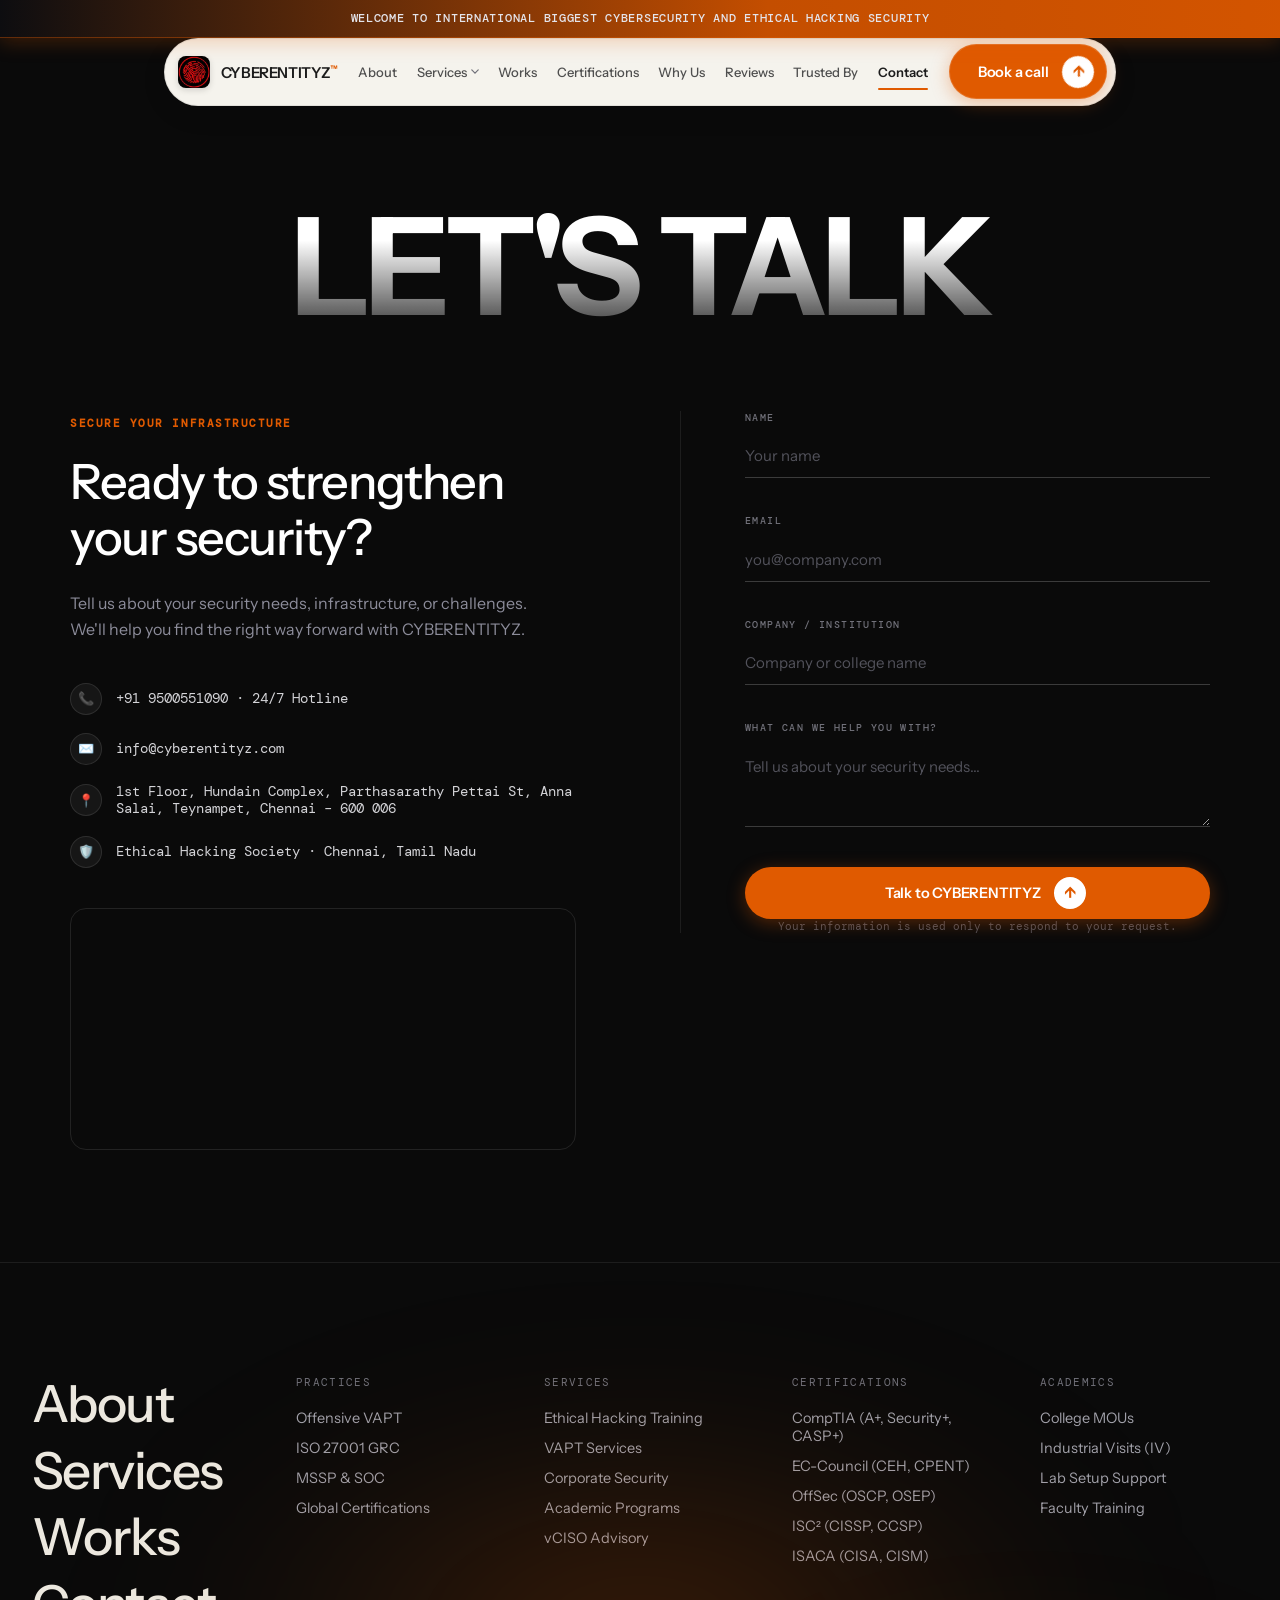
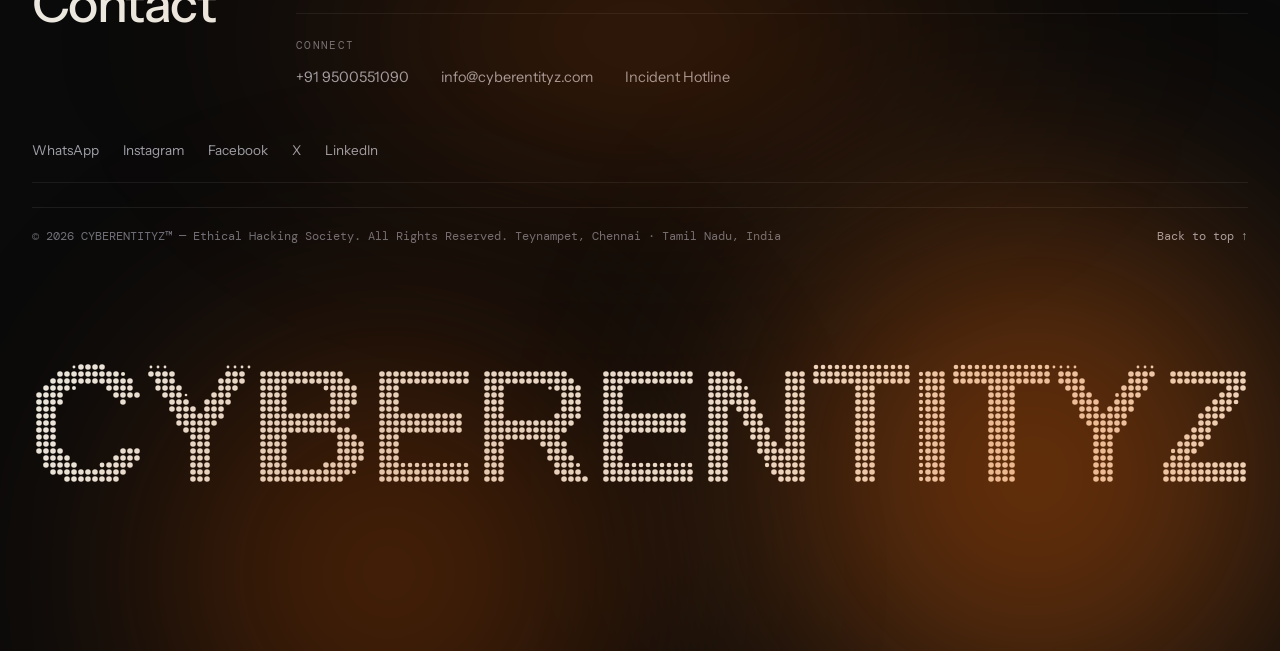
==== contact.html @ d04da03f "Initial commit: CYBERENTITYZ website" ====
<!DOCTYPE html>
<html lang="en">
<head>
  <meta charset="UTF-8">
  <meta name="viewport" content="width=device-width, initial-scale=1.0">
  <title>Contact Us — CYBERENTITYZ™</title>
  <meta name="description" content="Get in touch with CYBERENTITYZ. Enterprise penetration testing, college MOUs, cybersecurity certifications, and 24/7 incident response hotline.">
  <link rel="icon" type="image/jpeg" href="images/logo.jpeg">
  <link rel="preconnect" href="https://fonts.googleapis.com">
  <link rel="preconnect" href="https://fonts.gstatic.com" crossorigin>
  <link href="https://fonts.googleapis.com/css2?family=DM+Mono:ital,wght@0,300;0,400;0,500;1,400&family=Instrument+Sans:ital,wght@0,400;0,500;0,600;0,700;1,400;1,500;1,600;1,700&family=Cormorant+Garamond:ital,wght@0,400;0,600;1,400&display=swap" rel="stylesheet">
  <link rel="stylesheet" href="styles.css">
  <style>
    body.contact-page-body {
      background: #0A0A0A;
      color: #ffffff;
      min-height: 100vh;
      display: flex;
      flex-direction: column;
    }
  </style>
</head>
<body class="contact-page-body">

  <!-- TOP ANNOUNCEMENT BANNER -->
  <aside class="top-announcement-strip">
    <div class="container announcement-center-wrap">
      <span class="announcement-text-center">Welcome to International Biggest Cybersecurity and Ethical Hacking Security</span>
    </div>
  </aside>

  <!-- ENTERPRISE NAVBAR (LIGHT FLOATING PILL MATCHING SCREENSHOT) -->
  <header class="site-header-mega" id="siteHeader">
    <div class="container nav-inner-wrap">
      
      <!-- Brand Logo (Official CYBERENTITYZ Logo) -->
      <a href="index.html#hero" class="brand-monogram-box">
        <img src="images/logo.jpeg" alt="CYBERENTITYZ Logo" class="brand-monogram-logo">
        <div class="brand-titles">
          <span class="brand-primary-name">CYBERENTITYZ<span class="sup-tm">™</span></span>
        </div>
      </a>

      <!-- Navigation Links with Mega-Menus -->
      <nav class="mega-nav-list" id="megaNavList">
        <a href="index.html#about" class="nav-simple-link">About</a>
        <!-- SERVICES MEGA-MENU WITH AUTHENTIC CYBERENTITYZ OFFERINGS -->
        <div class="nav-dropdown-item has-megamenu">
          <button class="nav-trigger-btn" aria-expanded="false" onclick="toggleNavDropdown(this, event)">
            <span>Services</span>
            <svg class="chevron-svg" viewBox="0 0 10 6" fill="none" stroke="currentColor"><path d="M1 1l4 4 4-4" stroke-width="1.5" stroke-linecap="round"/></svg>
          </button>
          <div class="megamenu-panel">
            <div class="megamenu-grid-3">
              <!-- DOMAIN 1: WORKSHOPS & ACADEMIC -->
              <div class="megamenu-col">
                <div class="megamenu-col-badge">TRAINING &amp; ACADEMIC</div>
                <h4 class="megamenu-col-heading">Workshops &amp; Labs</h4>
                <p class="megamenu-col-sub">Practical ethical hacking, industrial visits &amp; lab infrastructure</p>
                <ul class="megamenu-links-list">
                  <li><a href="services.html?service=cybersecurity-workshops">Cybersecurity Workshops</a></li>
                  <li><a href="services.html?service=industrial-visits">Industrial Visits (IV)</a></li>
                  <li><a href="services.html?service=internship-programs">Internship Programs</a></li>
                  <li><a href="services.html?service=career-guidance-mock-interviews">Career Guidance &amp; Mocks</a></li>
                  <li><a href="services.html?service=college-lab-setup-support">College Lab Setup Support</a></li>
                  <li><a href="services.html?service=faculty-awareness-programs">Faculty Awareness Programs</a></li>
                </ul>
              </div>

              <!-- DOMAIN 2: CORPORATE DEFENSE & VAPT -->
              <div class="megamenu-col">
                <div class="megamenu-col-badge">ENTERPRISE SECURITY</div>
                <h4 class="megamenu-col-heading">Corporate Defense</h4>
                <p class="megamenu-col-sub">Real-world attack simulations, VAPT &amp; executive advisory</p>
                <ul class="megamenu-links-list">
                  <li><a href="services.html?service=ethical-hacking-training">Ethical Hacking Society</a></li>
                  <li><a href="services.html?service=vapt-services">VAPT &amp; Pen-Testing</a></li>
                  <li><a href="services.html?service=vapt-services">Corporate Security Sessions</a></li>
                  <li><a href="services.html?service=vciso-advisory">vCISO &amp; Governance</a></li>
                  <li><a href="services.html?service=college-lab-setup-support">Collegiate Academic MOUs</a></li>
                </ul>
              </div>

              <!-- DOMAIN 3: GLOBAL CERTIFICATIONS -->
              <div class="megamenu-col">
                <div class="megamenu-col-badge">GLOBAL CERTIFICATIONS</div>
                <h4 class="megamenu-col-heading">Certification Training</h4>
                <p class="megamenu-col-sub">Accredited bootcamps mapped to international standards</p>
                <ul class="megamenu-links-list">
                  <li><a href="index.html#certifications">CompTIA (Security+, CySA+, CASP+)</a></li>
                  <li><a href="index.html#certifications">EC-Council (CEH, CPENT, CHFI)</a></li>
                  <li><a href="index.html#certifications">OffSec (OSCP, OSEP, OSDA)</a></li>
                  <li><a href="index.html#certifications">ISC² · ISACA (CISSP, CCSP, CISA)</a></li>
                  <li><a href="index.html#certifications">Cisco CyberOps Associate</a></li>
                </ul>
              </div>
            </div>

            <!-- Bottom Quick Bar -->
            <div class="megamenu-bottom-bar">
              <span class="megamenu-bottom-hint">Delivering world-class cybersecurity training and enterprise solutions from Chennai to the world.</span>
              <a href="services.html" class="megamenu-bottom-btn">Explore All Services &amp; Practices ↗</a>
            </div>
          </div>
        </div>
        <a href="index.html#works" class="nav-simple-link">Works</a>
        <a href="index.html#certifications" class="nav-simple-link">Certifications</a>
        <a href="index.html#why" class="nav-simple-link">Why Us</a>
        <a href="index.html#testimonials" class="nav-simple-link">Reviews</a>
        <a href="index.html#trustedBy" class="nav-simple-link">Trusted By</a>
        <a href="contact.html" class="nav-simple-link active">Contact</a>
      </nav>

      <!-- Nav CTA Button (Orange Pill with Dark Arrow Circle) -->
      <div class="nav-cta-actions">
        <a href="contact.html" class="btn-book-call">
          <span>Book a call</span>
          <span class="pill-circle-dark">↗</span>
        </a>
        <button class="mobile-hamburger" id="mobileHamburger" aria-label="Toggle menu">
          <span></span><span></span>
        </button>
      </div>

    </div>
  </header>

  <main style="flex-grow: 1;">
    
    <!-- KATOM CONTACT SECTION (EXACT MATCH TO USER SCREENSHOT 2) -->
    <section class="katom-contact-section">
      <div class="container">
        
        <!-- Big Display Header (LET'S TALK) -->
        <h1 class="katom-huge-headline">LET'S TALK</h1>

        <!-- Two-Column Split Layout -->
        <div class="katom-split-grid">
          
          <!-- Left Column: Context & Direct Contact -->
          <div class="katom-left-col">
            <span class="katom-kicker">SECURE YOUR INFRASTRUCTURE</span>
            <h2 class="katom-subhead">Ready to strengthen your security?</h2>
            <p class="katom-body-text">
              Tell us about your security needs, infrastructure, or challenges. We'll help you find the right way forward with CYBERENTITYZ.
            </p>

            <div class="katom-contact-pills">
              <a href="tel:+919500551090" class="katom-pill-item">
                <span class="katom-pill-icon">📞</span>
                <span>+91 9500551090 · 24/7 Hotline</span>
              </a>
              <a href="mailto:info@cyberentityz.com" class="katom-pill-item">
                <span class="katom-pill-icon">✉️</span>
                <span>info@cyberentityz.com</span>
              </a>
              <div class="katom-pill-item">
                <span class="katom-pill-icon">📍</span>
                <span>1st Floor, Hundain Complex, Parthasarathy Pettai St, Anna Salai, Teynampet, Chennai – 600 006</span>
              </div>
              <div class="katom-pill-item">
                <span class="katom-pill-icon">🛡️</span>
                <span>Ethical Hacking Society · Chennai, Tamil Nadu</span>
              </div>
            </div>

            <!-- Embedded Interactive Map (Requested by User) -->
            <div style="margin-top: 2.5rem; border-radius: 16px; overflow: hidden; border: 1px solid rgba(255, 255, 255, 0.1);">
              <iframe src="https://www.google.com/maps/embed?pb=!1m18!1m12!1m3!1d3886.8014043032463!2d80.2497245!3d13.0483096!2m3!1f0!2f0!3f0!3m2!1i1024!2i768!4f13.1!3m3!1m2!1s0x3a526743486550eb%3A0x4b0433d47aa9c053!2sCYBERENTITYZ!5e0!3m2!1sen!2sin!4v1794895530935!5m2!1sen!2sin" width="100%" height="240" style="border:0; display:block;" allowfullscreen="" loading="lazy" referrerpolicy="strict-origin-when-cross-origin"></iframe>
            </div>

          </div>

          <!-- Right Column: Minimal Underline Form -->
          <div class="katom-form-wrap">
            <form onsubmit="handleKatomSubmit(event)" id="katomContactForm">
              
              <div class="katom-field-group">
                <label class="katom-field-label">NAME</label>
                <input type="text" class="katom-field-input" placeholder="Your name" required id="katomName">
              </div>

              <div class="katom-field-group">
                <label class="katom-field-label">EMAIL</label>
                <input type="email" class="katom-field-input" placeholder="you@company.com" required id="katomEmail">
              </div>

              <div class="katom-field-group">
                <label class="katom-field-label">COMPANY / INSTITUTION</label>
                <input type="text" class="katom-field-input" placeholder="Company or college name" id="katomCompany">
              </div>

              <div class="katom-field-group">
                <label class="katom-field-label">WHAT CAN WE HELP YOU WITH?</label>
                <textarea class="katom-field-textarea" placeholder="Tell us about your security needs..." rows="3" required id="katomMessage"></textarea>
              </div>

              <button type="submit" class="framer-arrow-fill-btn" id="katomSubmitBtn" style="width:100%; border:none;">
                <span>Talk to CYBERENTITYZ</span>
                <span class="arrow-badge">↗</span>
              </button>

              <p class="katom-disclaimer">Your information is used only to respond to your request.</p>

              <div id="katomFeedback" style="display:none; margin-top:1.5rem; padding:1rem 1.25rem; border-radius:12px; font-family:var(--font-mono); font-size:13px; text-align:center;"></div>

            </form>
          </div>

        </div>

      </div>
    </section>

  </main>

  <!-- DOTMARK INTERACTIVE HALFTONE FOOTER (DOTMARK.FRAMER.WEBSITE SPECIFICATION) -->
  <footer class="dotmark-footer-wrap">
    <div class="dotmark-footer-shader-glow"></div>
    <div class="container">
      
      <!-- Top Navigation Row -->
      <div class="dotmark-top-nav-row">
        
        <div class="dotmark-nav-main-col">
          <a href="index.html#about">About</a>
          <a href="services.html">Services</a>
          <a href="index.html#works">Works</a>
          <a href="contact.html">Contact</a>
        </div>

        <div class="dotmark-nav-side-cols">
          <div class="dotmark-sub-col">
            <span class="dotmark-col-title">Practices</span>
            <a href="services.html?service=web-application-vapt">Offensive VAPT</a>
            <a href="services.html?service=iso-27001">ISO 27001 GRC</a>
            <a href="services.html?service=soc-as-a-service">MSSP &amp; SOC</a>
            <a href="index.html#certifications">Global Certifications</a>
          </div>

          <div class="dotmark-sub-col">
            <span class="dotmark-col-title">Services</span>
            <a href="services.html?service=ethical-hacking-training">Ethical Hacking Training</a>
            <a href="services.html?service=vapt-services">VAPT Services</a>
            <a href="services.html?service=vapt-services">Corporate Security</a>
            <a href="index.html#about">Academic Programs</a>
            <a href="services.html?service=vciso-advisory">vCISO Advisory</a>
          </div>

          <div class="dotmark-sub-col">
            <span class="dotmark-col-title">Certifications</span>
            <a href="index.html#certifications">CompTIA (A+, Security+, CASP+)</a>
            <a href="index.html#certifications">EC-Council (CEH, CPENT)</a>
            <a href="index.html#certifications">OffSec (OSCP, OSEP)</a>
            <a href="index.html#certifications">ISC² (CISSP, CCSP)</a>
            <a href="index.html#certifications">ISACA (CISA, CISM)</a>
          </div>

          <div class="dotmark-sub-col">
            <span class="dotmark-col-title">Academics</span>
            <a href="index.html#about">College MOUs</a>
            <a href="index.html#about">Industrial Visits (IV)</a>
            <a href="index.html#about">Lab Setup Support</a>
            <a href="index.html#about">Faculty Training</a>
          </div>

          <div class="dotmark-sub-col">
            <span class="dotmark-col-title">Connect</span>
            <a href="tel:+919500551090">+91 9500551090</a>
            <a href="mailto:info@cyberentityz.com">info@cyberentityz.com</a>
            <a href="contact.html">Incident Hotline</a>
          </div>
        </div>

      </div>

      <div class="footer-social-row" style="display:flex; flex-wrap:wrap; gap:1.25rem; margin:2rem 0 0;">
        <a href="https://chat.whatsapp.com/G7UeSNxGIh17lJVxgIIX0n" target="_blank" rel="noopener noreferrer" style="color:#a1a1aa;">WhatsApp</a>
        <a href="https://www.instagram.com/cyberentityz?igsh=MTQ5aDdoNXQ0cWxqcA==" target="_blank" rel="noopener noreferrer" style="color:#a1a1aa;">Instagram</a>
        <a href="https://www.facebook.com/share/1CWFML5nvn/?mibextid=wwXIfr" target="_blank" rel="noopener noreferrer" style="color:#a1a1aa;">Facebook</a>
        <a href="http://x.com/cyberentityz?s=21" target="_blank" rel="noopener noreferrer" style="color:#a1a1aa;">X</a>
        <a href="https://www.linkedin.com/company/cyberentityz/" target="_blank" rel="noopener noreferrer" style="color:#a1a1aa;">LinkedIn</a>
      </div>

      <!-- Meta Strip -->
      <div class="dotmark-meta-strip">
        <span>© 2026 CYBERENTITYZ™ — Ethical Hacking Society. All Rights Reserved. Teynampet, Chennai · Tamil Nadu, India</span>
        <button class="dotmark-back-top-btn" onclick="window.scrollTo({top:0, behavior:'smooth'})">
          Back to top ↑
        </button>
      </div>

      <!-- Halftone Interactive Dot Canvas for CYBERENTITYZ -->
      <div class="dotmark-canvas-container" title="Move your cursor to interact with the CYBERENTITYZ halftone matrix">
        <canvas id="dotmarkFooterCanvas"></canvas>
      </div>

    </div>
  </footer>

  <script src="script.js"></script>
  <script>
    function handleKatomSubmit(e) {
      e.preventDefault();
      const btn = document.getElementById('katomSubmitBtn');
      const fb = document.getElementById('katomFeedback');
      btn.disabled = true;
      btn.innerHTML = '<span>Transmitting...</span>';
      setTimeout(() => {
        btn.innerHTML = '<span>Transmitted Successfully ✓</span>';
        btn.style.background = '#22c55e';
        btn.style.color = '#ffffff';
        fb.style.display = 'block';
        fb.style.background = 'rgba(34, 197, 94, 0.15)';
        fb.style.border = '1px solid rgba(34, 197, 94, 0.4)';
        fb.style.color = '#4ade80';
        fb.textContent = 'Transmission acknowledged. A CYBERENTITYZ lead specialist will contact you within 24 hours.';
      }, 700);
    }
  </script>
</body>
</html>
---- styles.css ----
/* ==========================================================================
   CYBERENTITYZ™ — COMPLETE ENTERPRISE DEFENSE STYLESHEET
   Electric Orange, Deep Obsidian Charcoal & Warm Cream Off-White
   ========================================================================== */

:root {
  --red: #E05A00;       /* main orange accent */
  --red-dark: #C44E00;  /* darker orange (hover/shade) */
  --color-orange: #E05A00;
  --color-orange-electric: #E05A00;
  --color-orange-hover: #C44E00;
  --color-orange-soft: rgba(224, 90, 0, 0.12);

  --dark-bg: #0A0A0A;
  --dark-surface: #121212;
  --dark-card: #151515;
  --dark-border: rgba(255, 255, 255, 0.08);

  --cream-bg: rgb(255, 253, 247); /* #fffdf7 */
  --cream-surface: #ffffff;
  --cream-border: #e6e5df;
  --cream-border-subtle: #eae9e3;

  --text-white: rgb(255, 253, 247);
  --text-dark: rgb(28, 28, 28);
  --text-muted-dark: rgba(255, 253, 247, 0.72);
  --text-muted-light: rgb(79, 79, 79);
  --text-dim: #9e9ea8;

  /* Typography from Computed Styles */
  --font-sans: "Instrument Sans", "Instrument Sans Placeholder", -apple-system, BlinkMacSystemFont, "Segoe UI", Roboto, sans-serif;
  --font-mono: "DM Mono", "DM Mono Placeholder", monospace;

  /* Curves & Transitions from Computed Styles */
  --ease-nord: cubic-bezier(0.22, 1, 0.36, 1);
  --transition-fast: 0.3s var(--ease-nord);
  --transition-normal: 0.3s var(--ease-nord);
  --transition-nord: color 0.3s var(--ease-nord), transform 0.3s var(--ease-nord), background 0.3s var(--ease-nord), border-color 0.3s var(--ease-nord), box-shadow 0.3s var(--ease-nord);
  --radius-pill: 9999px;
  --radius-sm: 6px;
  --radius-md: 12px;
  --radius-lg: 18px;
}

/* Reset */
*, *::before, *::after {
  box-sizing: border-box;
  margin: 0;
  padding: 0;
}

html {
  scroll-behavior: smooth;
  font-size: 16px;
  background-color: var(--dark-bg);
  color: var(--text-dark);
  font-family: var(--font-sans);
  -webkit-font-smoothing: antialiased;
  -moz-osx-font-smoothing: grayscale;
}

body {
  min-height: 100vh;
  overflow-x: clip;
  background-color: var(--dark-bg);
}

.container {
  width: 100%;
  max-width: 1320px;
  margin: 0 auto;
  padding: 0 2rem;
}

::-webkit-scrollbar { width: 6px; }
::-webkit-scrollbar-track { background: var(--dark-bg); }
::-webkit-scrollbar-thumb { background: #2a2a30; border-radius: 3px; }
::-webkit-scrollbar-thumb:hover { background: var(--color-orange); }

/* ==========================================================================
   PRELOADER (ADRIEN QUÉCHON BESPOKE STYLE)
   ========================================================================== */
.preloader-overlay {
  position: fixed;
  inset: 0;
  background: #000000;
  z-index: 999999;
  display: flex;
  flex-direction: column;
  justify-content: center;
  align-items: center;
  transition: opacity 700ms cubic-bezier(0.85, 0, 0.15, 1), transform 800ms cubic-bezier(0.85, 0, 0.15, 1);
}

.preloader-overlay.loaded {
  opacity: 0;
  pointer-events: none;
  transform: translateY(-40px);
}

.loader-bg-pattern {
  position: absolute;
  inset: 0;
  background-image: 
    radial-gradient(circle at 50% 50%, rgba(30, 30, 30, 0.7) 0%, transparent 80%),
    radial-gradient(circle at 20% 30%, rgba(255, 255, 255, 0.02) 0%, transparent 40%),
    radial-gradient(circle at 80% 70%, rgba(255, 255, 255, 0.02) 0%, transparent 40%);
  pointer-events: none;
}

.loader-center-content {
  position: relative;
  z-index: 2;
  text-align: center;
}

.loader-main-row {
  display: flex;
  align-items: center;
  justify-content: center;
  gap: 1.8rem;
}

.loader-serif-title {
  font-family: 'Cormorant Garamond', 'Cinzel', 'Playfair Display', Georgia, serif;
  font-size: clamp(3.2rem, 6.8vw, 5.6rem);
  font-weight: 400;
  letter-spacing: 0.16em;
  color: #ffffff;
  line-height: 1;
  text-transform: uppercase;
  text-shadow: 0 0 40px rgba(255, 255, 255, 0.15);
}

.loader-telemetry {
  font-family: var(--font-mono);
  font-size: 0.65rem;
  color: #4a4a54;
  letter-spacing: 0.14em;
  line-height: 1.6;
}

.top-telemetry { 
  margin-bottom: 0.75rem; 
  text-align: center;
  font-size: 0.68rem;
  color: #60606d;
}

.bottom-telemetry { 
  margin-top: 0.75rem; 
  text-align: center;
  font-size: 0.68rem;
  color: #60606d;
}

.left-telemetry { 
  text-align: right; 
  min-width: 95px; 
}

.right-telemetry { 
  text-align: left; 
  min-width: 140px; 
}

.loader-progress-wrap {
  position: absolute;
  bottom: 24px;
  left: 3%;
  right: 3%;
  width: 94%;
  z-index: 2;
}

.loader-progress-counter {
  font-family: var(--font-mono);
  font-size: 0.72rem;
  color: #8c8c9a;
  margin-bottom: 6px;
  text-align: right;
  letter-spacing: 0.05em;
}

.loader-progress-bar {
  width: 100%;
  height: 1.5px;
  background: rgba(255, 255, 255, 0.14);
  position: relative;
  overflow: hidden;
}

.loader-progress-fill {
  height: 100%;
  width: 0%;
  background: #ffffff;
  box-shadow: 0 0 10px rgba(255, 255, 255, 0.8);
  transition: width 80ms linear;
}

/* ==========================================================================
   TOP ANNOUNCEMENT BANNER
   ========================================================================== */
.top-announcement-strip {
  background: linear-gradient(90deg, #0d0d10 0%, #C44E00 20%, #E05A00 45%, #FF7A1A 55%, #C44E00 80%, #0d0d10 100%);
  background-size: 300% 100%;
  animation: announcementGradientShift 7s ease infinite;
  border-bottom: 1px solid rgba(224, 90, 0, 0.4);
  font-size: 0.78rem;
  padding: 0.65rem 0;
  position: relative;
  z-index: 1001;
  text-align: center;
  box-shadow: 0 4px 20px rgba(224, 90, 0, 0.25);
  overflow: hidden;
}

@keyframes announcementGradientShift {
  0% { background-position: 0% 50%; }
  50% { background-position: 100% 50%; }
  100% { background-position: 0% 50%; }
}

.top-announcement-strip::before {
  content: '';
  position: absolute;
  top: 0;
  left: -100%;
  width: 50%;
  height: 100%;
  background: linear-gradient(90deg, transparent, rgba(255, 255, 255, 0.35), transparent);
  animation: announcementShine 4s infinite linear;
}

@keyframes announcementShine {
  0% { left: -100%; }
  100% { left: 200%; }
}

.announcement-center-wrap {
  display: flex;
  align-items: center;
  justify-content: center;
}

.announcement-text-center {
  font-family: var(--font-mono);
  font-size: 0.75rem;
  font-weight: 500;
  letter-spacing: 0.06em;
  color: #e4e4eb;
  text-transform: uppercase;
}

.hotline-pill {
  font-family: var(--font-mono);
  font-size: 0.72rem;
  font-weight: 700;
  color: var(--color-orange);
  background: rgba(235, 78, 0, 0.12);
  border: 1px solid rgba(235, 78, 0, 0.35);
  padding: 0.2rem 0.65rem;
  border-radius: var(--radius-pill);
  text-decoration: none;
  transition: var(--transition-fast);
}

.hotline-pill:hover {
  background: var(--color-orange);
  color: #fff;
}

/* ==========================================================================
   ENTERPRISE NAVBAR (EXACT NORD CONSULTING PILL - MATCHING SCREENSHOT)
   ========================================================================== */
.site-header-mega {
  position: sticky;
  top: 1.25rem;
  z-index: 1000;
  padding: 0 1.25rem;
  transition: transform 0.3s var(--ease-nord);
}

.nav-inner-wrap {
  display: flex;
  align-items: center;
  justify-content: space-between;
  width: fit-content;
  max-width: min(98vw, 1360px);
  margin: 0 auto;
  padding: 0.35rem 0.5rem 0.35rem 0.85rem;
  background: rgba(255, 253, 247, 0.96);
  backdrop-filter: blur(20px);
  -webkit-backdrop-filter: blur(20px);
  border: 1px solid rgba(0, 0, 0, 0.08);
  border-radius: 9999px;
  box-shadow: 0 8px 30px rgba(0, 0, 0, 0.06);
  transition: var(--transition-nord);
  gap: 0.75rem;
}

.site-header-mega.scrolled .nav-inner-wrap {
  background: rgba(255, 255, 255, 0.98);
  box-shadow: 0 12px 36px rgba(0, 0, 0, 0.09);
  border-color: rgba(0, 0, 0, 0.12);
}

.brand-monogram-box {
  display: flex;
  align-items: center;
  gap: 0.65rem;
  text-decoration: none;
  flex-shrink: 0;
}

.brand-monogram-logo,
.brand-monogram-icon {
  width: 32px;
  height: 32px;
  border-radius: 8px;
  object-fit: cover;
  box-shadow: 0 2px 6px rgba(0, 0, 0, 0.15);
  flex-shrink: 0;
  display: flex;
  align-items: center;
  justify-content: center;
  background: #1c1c1c;
  color: #fff;
  font-family: var(--font-sans);
  font-weight: 700;
  font-size: 15px;
}

.brand-primary-name {
  font-family: var(--font-sans);
  font-weight: 600;
  font-size: 15px;
  color: #1c1c1c;
  letter-spacing: -0.4px;
  line-height: 1;
  white-space: nowrap;
}

.brand-titles {
  display: flex;
  align-items: center;
}

.brand-sub-mono {
  display: none;
}

.sup-tm {
  font-size: 0.6em;
  color: var(--red);
  vertical-align: super;
}

.mega-nav-list {
  display: flex;
  align-items: center;
  gap: 0.12rem;
  flex-shrink: 0;
}

.nav-dropdown-item { position: relative; }

.nav-trigger-btn {
  background: transparent;
  border: none;
  color: #4f4f4f;
  font-family: var(--font-sans);
  font-size: 13px;
  font-weight: 500;
  padding: 0.4rem 0.55rem;
  border-radius: 9999px;
  cursor: pointer;
  display: flex;
  align-items: center;
  gap: 0.25rem;
  white-space: nowrap;
  transition: color 0.2s ease, background 0.2s ease;
}

.nav-trigger-btn:hover,
.has-megamenu.open .nav-trigger-btn {
  color: #1c1c1c;
  background: rgba(0, 0, 0, 0.04);
}

.chevron-svg {
  width: 8px;
  height: 5px;
  stroke: #71717a;
  transition: transform 0.25s ease;
}

.has-megamenu:hover .chevron-svg,
.has-megamenu.open .chevron-svg {
  transform: rotate(180deg);
  stroke: var(--red);
}

.nav-simple-link {
  color: #4f4f4f;
  text-decoration: none;
  font-family: var(--font-sans);
  font-size: 13px;
  font-weight: 500;
  padding: 0.4rem 0.55rem;
  border-radius: 9999px;
  white-space: nowrap;
  transition: color 0.2s ease, background 0.2s ease;
}

.nav-simple-link:hover {
  color: #1c1c1c;
  background: rgba(0, 0, 0, 0.04);
}

.nav-simple-link.active {
  color: #1c1c1c;
  position: relative;
  font-weight: 600;
}

.nav-simple-link.active::after {
  content: '';
  position: absolute;
  bottom: -4px;
  left: 0.55rem;
  right: 0.55rem;
  height: 2px;
  background: var(--red);
  border-radius: 2px;
}

/* Nav CTA - Matching Screenshot Orange Pill Button (Normal & Hover Morph) */
.nav-cta-actions {
  display: flex;
  align-items: center;
  gap: 0.5rem;
  flex-shrink: 0;
}

.btn-book-call {
  display: inline-flex;
  align-items: center;
  gap: 0.65rem;
  background: var(--red);
  color: #ffffff !important;
  font-family: var(--font-sans);
  font-size: 13.5px;
  font-weight: 600;
  letter-spacing: -0.2px;
  padding: 0.45rem 0.55rem 0.45rem 1.15rem;
  border-radius: 9999px;
  text-decoration: none;
  border: 1px solid transparent;
  box-shadow: 0 4px 14px rgba(224, 90, 0, 0.3);
  transition: background 0.35s cubic-bezier(0.16, 1, 0.3, 1),
              color 0.35s cubic-bezier(0.16, 1, 0.3, 1),
              transform 0.35s cubic-bezier(0.16, 1, 0.3, 1),
              box-shadow 0.35s cubic-bezier(0.16, 1, 0.3, 1);
  white-space: nowrap;
  flex-shrink: 0;
}

.btn-book-call .pill-circle-dark {
  width: 26px;
  height: 26px;
  border-radius: 50%;
  background: #18181b;
  color: var(--red);
  display: flex;
  align-items: center;
  justify-content: center;
  font-size: 13px;
  font-weight: 700;
  transition: transform 0.35s cubic-bezier(0.16, 1, 0.3, 1),
              background 0.35s ease,
              color 0.35s ease;
  flex-shrink: 0;
}

/* Hover State Matching Framer Screenshot 7 (Morphs to Dark Pill + White Text & Arrow) */
.btn-book-call:hover {
  background: #18181b !important;
  color: #ffffff !important;
  transform: translateY(-1px) scale(1.02);
  box-shadow: 0 10px 26px rgba(0, 0, 0, 0.35);
  border-color: rgba(255, 255, 255, 0.08);
}

.btn-book-call:hover .pill-circle-dark {
  background: #27272a !important;
  color: #ffffff !important;
  transform: rotate(45deg);
}

/* Mega-Menu Panel */
.has-megamenu { position: static; }

.megamenu-panel {
  position: absolute;
  top: 100%;
  left: 50%;
  transform: translateX(-50%);
  width: min(96vw, 1200px);
  background: #111113;
  border: 1px solid rgba(255,255,255,0.08);
  border-top: 2px solid var(--color-orange);
  border-radius: 0 0 12px 12px;
  padding: 2rem 2.5rem 0 2.5rem;
  box-shadow: 0 32px 80px rgba(0, 0, 0, 0.85);
  display: none;
  z-index: 1050;
  pointer-events: auto;
}

.has-megamenu:hover .megamenu-panel,
.has-megamenu.open .megamenu-panel {
  display: block;
  animation: fadeInDown 200ms ease;
}

@keyframes fadeInDown {
  from { opacity: 0; transform: translate(-50%, -8px); }
  to { opacity: 1; transform: translate(-50%, 0); }
}

.megamenu-grid-3 {
  display: grid;
  grid-template-columns: repeat(3, 1fr);
  gap: 0;
  border-bottom: 1px solid rgba(255,255,255,0.07);
}

.megamenu-col {
  display: flex;
  flex-direction: column;
  padding: 0 2rem 1.75rem 0;
  border-right: 1px solid rgba(255,255,255,0.07);
}

.megamenu-col:last-child {
  border-right: none;
  padding-right: 0;
  padding-left: 2rem;
}

.megamenu-col:nth-child(2) {
  padding-left: 2rem;
}

.megamenu-col-heading {
  font-family: var(--font-mono);
  font-size: 0.72rem;
  font-weight: 700;
  letter-spacing: 0.1em;
  color: var(--color-orange);
  padding-bottom: 0.85rem;
  margin-bottom: 1rem;
  border-bottom: 1px solid rgba(255, 255, 255, 0.08);
}

.megamenu-links-list {
  list-style: none;
  display: flex;
  flex-direction: column;
  gap: 0.42rem;
}

.megamenu-links-list a {
  color: #aaaabc;
  text-decoration: none;
  font-size: 0.82rem;
  line-height: 1.5;
  transition: color 0.18s ease, padding-left 0.18s ease;
  display: inline-block;
  font-family: var(--font-sans);
}

.megamenu-links-list a:hover {
  color: #ffffff;
  padding-left: 5px;
}

.megamenu-links-list a.megamenu-see-all {
  color: var(--color-orange);
  font-weight: 600;
  margin-top: 0.4rem;
}

.megamenu-links-list a.megamenu-see-all:hover {
  color: #fff;
}

.megamenu-footer-link {
  margin-top: 0.75rem;
  padding-top: 0.75rem;
  border-top: 1px solid rgba(255, 255, 255, 0.08);
}

.megamenu-footer-link a {
  color: var(--color-orange) !important;
  font-weight: 700;
  font-family: var(--font-mono);
  font-size: 0.78rem;
}

/* Nav Actions */
.nav-cta-actions { display: flex; align-items: center; gap: 1rem; }

.btn-orange-pill {
  background: var(--color-orange);
  color: #ffffff;
  text-decoration: none;
  font-size: 0.84rem;
  font-weight: 600;
  padding: 0.5rem 1.15rem;
  border-radius: var(--radius-pill);
  display: flex;
  align-items: center;
  gap: 0.45rem;
  transition: var(--transition-fast);
  box-shadow: 0 4px 14px rgba(235, 78, 0, 0.28);
}

.btn-orange-pill:hover {
  background: var(--color-orange-hover);
  transform: translateY(-1px);
}

.pill-arrow-circle { font-size: 0.85rem; line-height: 1; }

.mobile-hamburger {
  display: none;
  background: none;
  border: none;
  cursor: pointer;
  width: 24px;
  height: 18px;
  flex-direction: column;
  justify-content: space-between;
  padding: 2px;
}

.mobile-hamburger span {
  display: block;
  width: 100%;
  height: 2px;
  background: #fff;
}

/* ==========================================================================
   FRAMER HERO SECTION (INSPIRED BY BEGIN.FRAMER.AI)
   ========================================================================== */
.framer-hero {
  background: #0A0A0A;
  color: var(--text-white);
  min-height: 94vh;
  display: flex;
  align-items: center;
  justify-content: center;
  position: relative;
  overflow: hidden;
  padding: 8rem 0 6rem;
  border-bottom: 1px solid rgba(255, 255, 255, 0.08);
}

/* Ambient Radiant Kinetic Orange Mesh */
.framer-hero::before {
  content: "";
  position: absolute;
  top: 10%;
  right: -5%;
  width: 820px;
  height: 820px;
  background: radial-gradient(circle at center, rgba(235, 78, 0, 0.44) 0%, rgba(255, 105, 0, 0.22) 32%, rgba(235, 78, 0, 0.06) 55%, transparent 72%);
  filter: blur(80px);
  pointer-events: none;
  z-index: 1;
  animation: framerAuraBreathe 9s ease-in-out infinite alternate;
}

.framer-hero::after {
  content: "";
  position: absolute;
  bottom: -10%;
  left: 5%;
  width: 650px;
  height: 650px;
  background: radial-gradient(circle at center, rgba(235, 78, 0, 0.24) 0%, rgba(255, 80, 0, 0.09) 38%, transparent 70%);
  filter: blur(95px);
  pointer-events: none;
  z-index: 1;
}

@keyframes framerAuraBreathe {
  0% { transform: scale(0.96) translate(0, 0); opacity: 0.82; }
  50% { transform: scale(1.14) translate(-35px, 25px); opacity: 1; }
  100% { transform: scale(1.04) translate(20px, -20px); opacity: 0.88; }
}

/* Interactive Cursor-Tracking Amber Spotlight */
.hero-interactive-glow {
  position: absolute;
  width: 780px;
  height: 780px;
  border-radius: 50%;
  background: radial-gradient(circle, rgba(255, 95, 20, 0.42) 0%, rgba(255, 130, 0, 0.22) 32%, rgba(200, 50, 0, 0.08) 55%, transparent 72%);
  filter: blur(75px);
  pointer-events: none;
  z-index: 2;
  transform: translate(-50%, -50%);
  transition: opacity 400ms ease, filter 400ms ease;
  opacity: 0.75;
}

.framer-hero:hover .hero-interactive-glow {
  opacity: 1;
  filter: blur(70px);
}

/* 3D Cyber Radar Canvas */
.hero-bg-canvas {
  position: absolute;
  top: 50%;
  left: 50%;
  transform: translate(-50%, -50%);
  width: 100%;
  height: 100%;
  max-width: 1300px;
  pointer-events: none;
  z-index: 2;
  opacity: 0.35;
}

.framer-hero-container {
  position: relative;
  z-index: 3;
  text-align: center;
  max-width: 1160px;
  margin: 0 auto;
  display: flex;
  flex-direction: column;
  align-items: center;
}

/* Top Tag (like 2027-03-19 · SAN FRANCISCO) */
.hero-framer-tag {
  display: inline-flex;
  align-items: center;
  gap: 0.65rem;
  font-family: var(--font-mono);
  font-size: 0.74rem;
  color: #a1a1aa;
  letter-spacing: 0.16em;
  text-transform: uppercase;
  margin-bottom: 2.2rem;
  padding: 0.45rem 1.25rem;
  background: rgba(255, 255, 255, 0.04);
  border: 1px solid rgba(255, 255, 255, 0.1);
  border-radius: var(--radius-pill);
  backdrop-filter: blur(12px);
  transition: all var(--transition-fast);
}

.hero-framer-tag:hover {
  background: rgba(255, 255, 255, 0.08);
  border-color: rgba(235, 78, 0, 0.4);
  color: #fff;
}

.pulse-orange-dot {
  width: 7px;
  height: 7px;
  border-radius: 50%;
  background: var(--color-orange);
  box-shadow: 0 0 10px var(--color-orange);
  animation: pulseDot 2s ease infinite;
}

@keyframes pulseDot {
  0%, 100% { opacity: 1; transform: scale(1); }
  50% { opacity: 0.4; transform: scale(0.75); }
}

/* Monumental Display Headline from Computed Dump */
.hero-framer-headline {
  font-family: var(--font-sans);
  font-size: clamp(2.8rem, 5.8vw, 72px);
  font-weight: 500;
  line-height: 70.56px;
  letter-spacing: -3.456px;
  color: var(--text-white);
  text-transform: uppercase;
  margin-bottom: 1.8rem;
  transition: transform 0.3s var(--ease-nord);
  user-select: none;
}

@media (min-width: 1400px) {
  .hero-framer-headline {
    font-size: 72px;
    line-height: 70.56px;
    letter-spacing: -3.456px;
  }
}

.hero-framer-headline:hover {
  transform: scale(1.01);
}

/* Subtitle from Computed Dump */
.hero-framer-sub {
  font-family: var(--font-sans);
  font-size: 18px;
  font-weight: 400;
  line-height: 29.16px;
  letter-spacing: -0.1px;
  color: rgba(255, 253, 247, 0.72);
  text-transform: uppercase;
  max-width: 820px;
  margin: 0 auto 2.8rem;
}

/* CTA Row */
.hero-framer-cta-row {
  display: flex;
  align-items: center;
  justify-content: center;
  gap: 1.25rem;
  margin-bottom: 3.5rem;
  flex-wrap: wrap;
}

/* Pure White Pill Button from Computed Dump */
.btn-framer-white-pill {
  display: inline-flex;
  align-items: center;
  gap: 0.65rem;
  background: rgb(255, 253, 247);
  color: rgb(28, 28, 28);
  text-decoration: none;
  font-family: var(--font-sans);
  font-size: 15px;
  font-weight: 500;
  line-height: 18px;
  letter-spacing: -0.075px;
  text-transform: uppercase;
  padding: 0.85rem 2.2rem;
  border-radius: var(--radius-pill);
  box-shadow: 0 8px 24px rgba(0, 0, 0, 0.35);
  transition: var(--transition-nord);
  position: relative;
  overflow: hidden;
}

.btn-framer-white-pill:hover {
  background: #ffffff;
  color: var(--color-orange);
  transform: scale(1.02);
  box-shadow: 0 12px 36px rgba(255, 253, 247, 0.4);
}

.pill-arrow-dark {
  font-size: 0.95rem;
  line-height: 1;
  transition: transform 0.3s var(--ease-nord);
}

.btn-framer-white-pill:hover .pill-arrow-dark {
  transform: translate(3px, -3px) rotate(45deg);
}

/* Outline Pill Button from Computed Dump */
.btn-framer-outline-pill {
  display: inline-flex;
  align-items: center;
  gap: 0.65rem;
  background: transparent;
  color: var(--text-white);
  text-decoration: none;
  font-family: var(--font-sans);
  font-size: 15px;
  font-weight: 500;
  line-height: 18px;
  letter-spacing: -0.075px;
  text-transform: uppercase;
  padding: 0.85rem 2.2rem;
  border-radius: var(--radius-pill);
  border: 1px solid rgba(255, 255, 255, 0.22);
  backdrop-filter: blur(10px);
  transition: var(--transition-nord);
}

.btn-framer-outline-pill:hover {
  border-color: var(--color-orange);
  color: var(--color-orange);
  transform: scale(1.02);
}

.pill-arrow-white {
  font-size: 0.95rem;
  line-height: 1;
  transition: transform 0.3s var(--ease-nord);
}

.btn-framer-outline-pill:hover .pill-arrow-white {
  transform: translateX(4px);
}

/* ==========================================================================
   FRAMER BUTTON STYLING & HOVER EFFECT (MATCHING USER SCREENSHOT 1)
   Clean off-white pill, crisp dark typography, and animated arrow
   ========================================================================== */
.framer-morph-btn {
  display: inline-flex;
  align-items: center;
  justify-content: center;
  gap: 0.75rem;
  background: #fffdf7;
  color: #18181b !important;
  padding: 0.75rem 1.85rem;
  border-radius: 9999px;
  font-family: var(--font-sans);
  font-size: 14.5px;
  font-weight: 500;
  letter-spacing: -0.2px;
  text-decoration: none;
  border: 1px solid rgba(0, 0, 0, 0.08);
  box-shadow: 0 4px 14px rgba(0, 0, 0, 0.06);
  transition: all 0.3s cubic-bezier(0.16, 1, 0.3, 1);
  cursor: pointer;
  position: relative;
  user-select: none;
  white-space: nowrap;
}

.framer-morph-btn .btn-morph-text {
  font-family: var(--font-sans);
  font-weight: 500;
  color: #18181b;
  transition: color 0.25s ease;
}

.framer-morph-btn .btn-morph-icon {
  font-size: 16px;
  font-weight: 600;
  display: inline-flex;
  align-items: center;
  justify-content: center;
  transition: transform 0.25s cubic-bezier(0.16, 1, 0.3, 1), color 0.25s ease;
  line-height: 1;
  color: #18181b;
}

/* Hover state matching Screenshot 1 */
.framer-morph-btn:hover {
  background: #ffffff !important;
  color: #18181b !important;
  border-color: var(--red) !important;
  transform: translateY(-2px) scale(1.02);
  box-shadow: 0 8px 24px rgba(224, 90, 0, 0.2) !important;
}

.framer-morph-btn:hover .btn-morph-text {
  color: #18181b !important;
}

.framer-morph-btn:hover .btn-morph-icon {
  transform: translateX(5px);
  color: var(--red);
}

/* Also apply morph hover effect to standard buttons */
.btn-orange-pill,
.btn-all-cases,
.btn-card-consult,
.btn-nord-submit {
  transition: all 0.35s cubic-bezier(0.16, 1, 0.3, 1) !important;
}

.btn-card-consult:hover,
.btn-all-cases:hover {
  background: #ff5a1f !important;
  color: #121214 !important;
  border-color: #ff5a1f !important;
  transform: translateY(-2px) scale(1.02);
  box-shadow: 0 8px 22px rgba(255, 90, 31, 0.35) !important;
}

/* ==========================================================================
   MASK REVEAL & BLUR ANIMATIONS (FRAMER STYLE)
   ========================================================================== */
@keyframes framerTextBlurIn {
  0% {
    opacity: 0;
    filter: blur(14px);
    transform: translateY(28px);
  }
  100% {
    opacity: 1;
    filter: blur(0px);
    transform: translateY(0);
  }
}

@keyframes framerMaskSlideUp {
  0% {
    opacity: 0;
    clip-path: inset(100% 0% 0% 0%);
    transform: translateY(35px);
  }
  100% {
    opacity: 1;
    clip-path: inset(0% 0% 0% 0%);
    transform: translateY(0);
  }
}

.text-blur-reveal {
  animation: framerTextBlurIn 1.1s cubic-bezier(0.16, 1, 0.3, 1) forwards;
}

.mask-reveal-heading {
  animation: framerMaskSlideUp 1.15s cubic-bezier(0.16, 1, 0.3, 1) forwards;
}

/* Scroll reveal with blur & mask transition */
.reveal-blur-text,
.reveal-on-scroll {
  opacity: 0;
  filter: blur(10px);
  transform: translateY(24px);
  transition: opacity 0.85s cubic-bezier(0.16, 1, 0.3, 1),
              filter 0.85s cubic-bezier(0.16, 1, 0.3, 1),
              transform 0.85s cubic-bezier(0.16, 1, 0.3, 1);
  will-change: opacity, filter, transform;
}

.reveal-blur-text.is-revealed,
.reveal-on-scroll.is-revealed {
  opacity: 1 !important;
  filter: blur(0px) !important;
  transform: translateY(0) !important;
}

/* Subscribe Newsletter Block */
.footer-subscribe-box {
  margin-top: 1rem;
}

.footer-sub-p {
  font-family: var(--font-sans);
  font-size: 13.5px;
  line-height: 1.5;
  color: #8e8e99;
  margin: 0.5rem 0 1.25rem;
}

.subscribe-mini-form {
  display: flex;
  align-items: center;
  gap: 0.75rem;
  flex-wrap: wrap;
}

.subscribe-input {
  background: #18181b;
  border: 1px solid rgba(255, 255, 255, 0.12);
  border-radius: 9999px;
  padding: 0.65rem 1.25rem;
  font-family: var(--font-sans);
  font-size: 13.5px;
  color: #ffffff;
  outline: none;
  min-width: 220px;
  transition: border-color 0.25s ease;
}

.subscribe-input:focus {
  border-color: var(--color-orange);
}

/* ==========================================================================
   HORIZONTAL MARQUEE / INFINITE LOGO SCROLL
   ========================================================================== */
.marquee-strip-section {
  width: 100%;
  overflow: hidden;
  background: #ffffff;
  border-top: 1px solid rgba(0, 0, 0, 0.06);
  border-bottom: 1px solid rgba(0, 0, 0, 0.06);
  padding: 1.6rem 0;
  position: relative;
}

.marquee-strip-section::before,
.marquee-strip-section::after {
  content: "";
  position: absolute;
  top: 0;
  bottom: 0;
  width: 140px;
  z-index: 2;
  pointer-events: none;
}

.marquee-strip-section::before {
  left: 0;
  background: linear-gradient(90deg, #ffffff 0%, transparent 100%);
}

.marquee-strip-section::after {
  right: 0;
  background: linear-gradient(270deg, #ffffff 0%, transparent 100%);
}

.marquee-track {
  display: inline-flex;
  align-items: center;
  gap: 3.5rem;
  white-space: nowrap;
  animation: marqueeInfinite 28s linear infinite;
  will-change: transform;
}

.marquee-strip-section:hover .marquee-track {
  animation-play-state: paused;
}

@keyframes marqueeInfinite {
  0% { transform: translateX(0); }
  100% { transform: translateX(-50%); }
}

.marquee-item {
  font-family: var(--font-sans);
  font-size: 14px;
  font-weight: 700;
  color: #71717a;
  letter-spacing: 0.04em;
  text-transform: uppercase;
  display: inline-flex;
  align-items: center;
  gap: 0.9rem;
  transition: color 0.25s ease, transform 0.25s ease;
  user-select: none;
}

.marquee-item:hover {
  color: var(--color-orange);
  transform: translateY(-1px);
}

.marquee-dot {
  width: 6px;
  height: 6px;
  border-radius: 50%;
  background: var(--color-orange);
  display: inline-block;
}

/* ==========================================================================
   IMAGE EFFECTS: GRAYSCALE SATURATE(0) CONTRAST(1.08) & ZOOM ON HOVER
   ========================================================================== */
.grayscale-effect,
.case-featured-img,
.sub-case-featured-img,
.about-featured-img,
.about-image-card img,
.case-image-viewport img,
.sub-case-image img {
  filter: saturate(0) contrast(1.08) !important;
  transition: filter 0.55s cubic-bezier(0.16, 1, 0.3, 1), transform 0.65s cubic-bezier(0.16, 1, 0.3, 1) !important;
  will-change: filter, transform;
}

.case-image-viewport,
.sub-case-image,
.about-image-card,
.image-zoom-box {
  overflow: hidden !important;
  position: relative !important;
}

.featured-case-card:hover .case-featured-img,
.sub-case-card:hover .sub-case-featured-img,
.about-image-card:hover .about-featured-img,
.image-zoom-box:hover img,
.grayscale-effect:hover {
  filter: saturate(1) contrast(1) !important;
  transform: scale(1.06) !important;
}

/* ==========================================================================
   ROTATING SVG ICONS (SVG ROTATED 45°)
   ========================================================================== */
.svg-rotate-45,
.pill-circle-dark,
.btn-circle-arrow,
.p-circle-arrow,
.trustwall-mini-arrow-btn,
.btn-morph-icon {
  transition: transform 0.35s cubic-bezier(0.16, 1, 0.3, 1) !important;
}

.rotate-on-hover:hover .svg-rotate-45,
a:hover .svg-rotate-45,
button:hover .svg-rotate-45 {
  transform: rotate(45deg) !important;
}

/* ==========================================================================
   FADE IN / FADE OUT, SLIDE UP / SLIDE DOWN ANIMATIONS
   ========================================================================== */
@keyframes fadeIn {
  from { opacity: 0; }
  to { opacity: 1; }
}

@keyframes fadeOut {
  from { opacity: 1; }
  to { opacity: 0; }
}

@keyframes slideUp {
  from { transform: translateY(35px); opacity: 0; }
  to { transform: translateY(0); opacity: 1; }
}

@keyframes slideDown {
  from { transform: translateY(-35px); opacity: 0; }
  to { transform: translateY(0); opacity: 1; }
}

.fade-in { animation: fadeIn 0.6s ease forwards; }
.fade-out { animation: fadeOut 0.6s ease forwards; }
.slide-up { animation: slideUp 0.7s cubic-bezier(0.16, 1, 0.3, 1) forwards; }
.slide-down { animation: slideDown 0.7s cubic-bezier(0.16, 1, 0.3, 1) forwards; }

/* Stagger Delays */
.stagger-1 { animation-delay: 0.1s !important; }
.stagger-2 { animation-delay: 0.2s !important; }
.stagger-3 { animation-delay: 0.3s !important; }
.stagger-4 { animation-delay: 0.4s !important; }
.stagger-5 { animation-delay: 0.5s !important; }

/* Parallax Scrolling Helper */
.parallax-layer {
  transition: transform 0.2s cubic-bezier(0.16, 1, 0.3, 1);
  will-change: transform;
}

/* Exact Metric Figures from Computed Dump (80px, weight 400, -4.4px letter spacing) */
.hero-framer-stats-strip {
  display: inline-flex;
  align-items: center;
  justify-content: center;
  gap: 3.5rem;
  padding: 1.4rem 3.5rem;
  background: rgba(255, 255, 255, 0.025);
  border: 1px solid rgba(255, 255, 255, 0.08);
  border-radius: var(--radius-pill);
  backdrop-filter: blur(12px);
  -webkit-backdrop-filter: blur(12px);
  transition: var(--transition-nord);
}

.hero-framer-stats-strip:hover {
  border-color: rgba(255, 90, 31, 0.35);
  box-shadow: 0 12px 32px rgba(0, 0, 0, 0.45);
}

.framer-stat-item {
  display: flex;
  flex-direction: column;
  align-items: center;
  gap: 0.35rem;
}

.framer-stat-num {
  font-family: var(--font-sans);
  font-size: 80px;
  font-weight: 400;
  line-height: 76px;
  letter-spacing: -4.4px;
  color: rgb(255, 253, 247);
  transition: transform 0.3s var(--ease-nord), color 0.3s var(--ease-nord);
}

@media (max-width: 768px) {
  .hero-framer-stats-strip {
    flex-direction: column;
    gap: 1.5rem;
    padding: 1.5rem 2rem;
    border-radius: 20px;
  }
  .framer-stat-num {
    font-size: 48px;
    line-height: 48px;
    letter-spacing: -2px;
  }
}

.framer-stat-item:hover .framer-stat-num {
  transform: scale(1.04);
  color: var(--color-orange);
}

.framer-stat-label {
  font-family: var(--font-sans);
  font-size: 14px;
  font-weight: 400;
  line-height: 19.6px;
  letter-spacing: -0.14px;
  color: rgba(255, 253, 247, 0.72);
}

.framer-stat-divider {
  width: 1px;
  height: 48px;
  background: rgba(255, 255, 255, 0.12);
}

/* ==========================================================================
   SECTIONS COMMON STYLING
   ========================================================================== */
.section {
  padding: 6.5rem 0;
  border-bottom: 1px solid var(--dark-border);
}

.section-tag-row {
  display: inline-flex;
  align-items: center;
  gap: 0.6rem;
  margin-bottom: 0.8rem;
}

.orange-dash {
  color: var(--color-orange);
  font-family: var(--font-mono);
  font-weight: 400;
  font-size: 12px;
}

/* Exact Micro-Kicker Typography from Computed Dump */
.tag-title {
  font-family: var(--font-mono);
  font-size: 12px;
  font-weight: 400;
  line-height: 16.8px;
  letter-spacing: 0.96px;
  color: var(--color-orange);
  text-transform: uppercase;
}

/* Exact Section Headline Typography from Computed Dump */
.section-main-heading {
  font-family: var(--font-sans);
  font-size: clamp(2.4rem, 4.5vw, 56px);
  font-weight: 500;
  line-height: 1.05;
  letter-spacing: -2.5px;
  color: #fff;
  text-transform: uppercase;
  margin-bottom: 2rem;
}

/* ==========================================================================
   ABOUT US SECTION
   ========================================================================== */
.nord-about-section {
  background: var(--dark-bg);
}

.about-lead-grid {
  display: grid;
  grid-template-columns: 1.2fr 1fr;
  gap: 4.5rem;
  margin-top: 2.5rem;
  align-items: start;
}

.about-lead-p {
  font-size: 1.25rem;
  line-height: 1.65;
  color: #fff;
  margin-bottom: 1.5rem;
}

.glow-orange-brand {
  color: var(--color-orange);
}

.about-body-p {
  font-size: 1rem;
  line-height: 1.7;
  color: var(--text-muted-dark);
  margin-bottom: 1.25rem;
}

.about-address-box {
  display: flex;
  align-items: flex-start;
  gap: 1rem;
  background: var(--dark-surface);
  border: 1px solid var(--dark-border);
  border-left: 3px solid var(--color-orange);
  padding: 1.25rem 1.5rem;
  border-radius: var(--radius-sm);
  margin-top: 2rem;
}

.addr-pin { font-size: 1.3rem; }
.about-address-box strong {
  display: block;
  font-family: var(--font-mono);
  font-size: 0.72rem;
  color: var(--color-orange);
  letter-spacing: 0.08em;
  margin-bottom: 0.35rem;
}
.about-address-box p {
  font-size: 0.88rem;
  color: #b2b2c0;
  line-height: 1.5;
}

.about-pillars-grid {
  display: flex;
  flex-direction: column;
  gap: 1.25rem;
}

.about-pillar-box {
  background: var(--dark-surface);
  border: 1px solid var(--dark-border);
  padding: 1.6rem 2rem;
  border-radius: var(--radius-md);
  transition: var(--transition-fast);
}

.about-pillar-box:hover {
  border-color: rgba(235, 78, 0, 0.4);
  transform: translateX(4px);
}

.pillar-no {
  font-family: var(--font-mono);
  font-size: 0.85rem;
  color: var(--color-orange);
  font-weight: 700;
}

.pillar-h {
  font-size: 1.25rem;
  font-weight: 700;
  color: #fff;
  margin: 0.25rem 0 0.5rem;
}

.about-pillar-box p {
  font-size: 0.88rem;
  color: var(--text-muted-dark);
  line-height: 1.55;
}

/* ==========================================================================
   OUR SERVICES SECTION
   ========================================================================== */
.nord-services-section {
  background: var(--cream-bg);
  color: var(--text-dark);
}

.nord-services-section .section-main-heading {
  color: var(--text-dark);
}

.services-header-split {
  display: flex;
  align-items: flex-end;
  justify-content: space-between;
  flex-wrap: wrap;
  gap: 2rem;
  margin-bottom: 3.5rem;
}

.service-category-pills {
  display: flex;
  background: #ffffff;
  border: 1px solid var(--cream-border);
  padding: 0.3rem;
  border-radius: var(--radius-pill);
}

.srv-tab {
  background: transparent;
  border: none;
  color: #6a6a74;
  font-family: var(--font-mono);
  font-size: 0.78rem;
  font-weight: 600;
  padding: 0.55rem 1.25rem;
  border-radius: var(--radius-pill);
  cursor: pointer;
  transition: var(--transition-fast);
}

.srv-tab.active {
  background: var(--text-dark);
  color: #fff;
}

.services-cards-grid {
  display: grid;
  grid-template-columns: repeat(auto-fill, minmax(360px, 1fr));
  gap: 2rem;
}

/* Exact Service Card Design from Computed Dump */
.service-item-card {
  background: #ffffff;
  border: 1px solid var(--cream-border);
  border-radius: 16px;
  padding: 2.25rem;
  display: flex;
  flex-direction: column;
  transition: transform 0.3s cubic-bezier(0.22, 1, 0.36, 1),
              box-shadow 0.3s cubic-bezier(0.22, 1, 0.36, 1),
              border-color 0.3s cubic-bezier(0.22, 1, 0.36, 1);
}

.service-item-card:hover {
  border-color: rgba(255, 90, 31, 0.5);
  box-shadow: 0 16px 36px rgba(0, 0, 0, 0.08);
  transform: translateY(-4px);
}

.service-item-card.featured-service-card {
  border-color: rgba(255, 90, 31, 0.35);
}

.service-card-top {
  display: flex;
  align-items: center;
  justify-content: space-between;
  margin-bottom: 1.25rem;
}

.service-badge {
  font-family: var(--font-mono);
  font-size: 12px;
  font-weight: 400;
  line-height: 16.8px;
  letter-spacing: 0.96px;
  text-transform: uppercase;
  padding: 0.3rem 0.75rem;
  background: #f4f3ee;
  color: #4a4a54;
  border-radius: var(--radius-pill);
}

.highlight-badge {
  background: rgba(255, 90, 31, 0.12) !important;
  color: var(--color-orange) !important;
}

.service-code {
  font-family: var(--font-mono);
  font-size: 12px;
  font-weight: 400;
  color: #9e9ea8;
}

.service-card-title {
  font-family: var(--font-sans);
  font-size: clamp(1.4rem, 2.2vw, 34px);
  font-weight: 500;
  line-height: 37.4px;
  letter-spacing: -1.02px;
  color: var(--text-dark);
  margin-bottom: 0.85rem;
}

.service-card-title .service-title-link {
  color: inherit;
  text-decoration: none;
  transition: color 0.3s var(--ease-nord);
}

.service-item-card:hover .service-title-link {
  color: var(--color-orange);
}

.service-card-desc {
  font-family: var(--font-sans);
  font-size: 16px;
  font-weight: 400;
  line-height: 26px;
  letter-spacing: -0.05px;
  color: var(--text-muted-light);
  margin-bottom: 1.75rem;
  flex-grow: 1;
}

.service-card-footer {
  display: flex;
  align-items: center;
  justify-content: space-between;
  padding-top: 1.25rem;
  border-top: 1px solid var(--cream-border);
}

.service-target {
  font-family: var(--font-mono);
  font-size: 12px;
  font-weight: 400;
  color: #8c8c94;
}

.btn-card-consult {
  font-family: var(--font-sans);
  background: rgba(255, 90, 31, 0.08);
  border: 1px solid rgba(255, 90, 31, 0.2);
  color: var(--color-orange);
  font-size: 14px;
  font-weight: 500;
  line-height: 16.8px;
  letter-spacing: -0.075px;
  padding: 0.5rem 1.15rem;
  border-radius: var(--radius-pill);
  text-decoration: none;
  display: inline-flex;
  align-items: center;
  gap: 0.45rem;
  transition: var(--transition-nord);
}

.btn-card-consult:hover {
  background: var(--color-orange);
  color: #ffffff;
  border-color: var(--color-orange);
  transform: scale(1.02);
  box-shadow: 0 6px 18px rgba(255, 90, 31, 0.35);
}

.btn-card-consult .arrow-sq {
  font-size: 12px;
  line-height: 1;
  transition: transform 0.3s var(--ease-nord);
}

.btn-card-consult:hover .arrow-sq {
  transform: translate(2px, -2px);
}

/* ==========================================================================
   OUR WORKS SECTION
   ========================================================================== */
.nord-work-section {
  background: var(--dark-bg);
  color: #fff;
}

.work-header-row {
  display: grid;
  grid-template-columns: 1.25fr 1fr;
  gap: 3rem;
  align-items: start;
  margin-bottom: 4rem;
}

.work-header-p {
  font-size: 1.05rem;
  line-height: 1.65;
  color: var(--text-muted-dark);
  margin-bottom: 1.5rem;
}

.btn-all-cases {
  display: inline-flex;
  align-items: center;
  gap: 0.5rem;
  background: var(--dark-surface);
  color: #fff;
  text-decoration: none;
  font-size: 0.86rem;
  font-weight: 700;
  padding: 0.65rem 1.25rem;
  border-radius: var(--radius-pill);
  border: 1px solid var(--dark-border);
  transition: var(--transition-fast);
}

.btn-all-cases:hover { background: var(--color-orange); }

.circle-arrow {
  width: 20px;
  height: 20px;
  border-radius: 50%;
  background: #000;
  color: #fff;
  display: flex;
  align-items: center;
  justify-content: center;
  font-size: 0.75rem;
}

.featured-case-card {
  background: var(--dark-surface);
  border-radius: var(--radius-lg);
  border: 1px solid var(--dark-border);
  overflow: hidden;
  margin-bottom: 3rem;
  transition: var(--transition-normal);
}

.featured-case-card:hover {
  box-shadow: 0 20px 50px rgba(0, 0, 0, 0.4);
}

.case-image-viewport {
  position: relative;
  height: 440px;
  background: #141416;
  overflow: hidden;
}

.case-tag-pills {
  position: absolute;
  top: 1.5rem;
  left: 1.5rem;
  display: flex;
  gap: 0.5rem;
  z-index: 5;
}

.case-tag-pills span {
  background: rgba(255, 255, 255, 0.95);
  color: #000;
  font-family: var(--font-mono);
  font-size: 0.65rem;
  font-weight: 700;
  padding: 0.3rem 0.65rem;
  border-radius: 3px;
}

.case-graphic-render {
  width: 100%;
  height: 100%;
  display: flex;
  align-items: center;
  justify-content: center;
  position: relative;
  background: linear-gradient(135deg, #1c1c22 0%, #0d0d10 100%);
}

.grid-radar-overlay {
  position: absolute;
  inset: 0;
  background-image: 
    radial-gradient(circle at center, rgba(235, 78, 0, 0.25) 0%, transparent 60%),
    linear-gradient(rgba(255, 255, 255, 0.03) 1px, transparent 1px),
    linear-gradient(90deg, rgba(255, 255, 255, 0.03) 1px, transparent 1px);
  background-size: 100% 100%, 32px 32px, 32px 32px;
}

.center-callout-box {
  position: relative;
  z-index: 4;
  text-align: center;
  padding: 2rem;
}

.callout-mono {
  display: block;
  font-family: var(--font-mono);
  font-size: 0.75rem;
  color: var(--color-orange);
  letter-spacing: 0.12em;
  margin-bottom: 0.5rem;
}

.callout-large {
  display: block;
  font-size: clamp(1.8rem, 3.5vw, 2.8rem);
  font-weight: 800;
  color: #fff;
  letter-spacing: -0.02em;
}

.case-body-meta {
  padding: 2.25rem 2.5rem;
  display: flex;
  align-items: center;
  justify-content: space-between;
  gap: 2rem;
}

.case-client-tag {
  font-family: var(--font-mono);
  font-size: 0.72rem;
  font-weight: 700;
  color: var(--color-orange);
  letter-spacing: 0.08em;
  margin-bottom: 0.35rem;
}

.case-headline {
  font-family: var(--font-sans);
  font-size: clamp(1.4rem, 2.2vw, 34px);
  font-weight: 500;
  line-height: 37.4px;
  letter-spacing: -1.02px;
  color: #fff;
}

.case-metric-callout { text-align: right; flex-shrink: 0; }
.case-metric-callout .metric-val {
  font-family: var(--font-sans);
  font-size: 80px;
  font-weight: 400;
  line-height: 76px;
  letter-spacing: -4.4px;
  color: #fff;
  transition: transform 0.3s var(--ease-nord), color 0.3s var(--ease-nord);
}

.case-metric-callout:hover .metric-val {
  color: var(--color-orange);
  transform: scale(1.03);
}

.case-metric-callout .metric-label {
  font-family: var(--font-sans);
  font-size: 14px;
  font-weight: 400;
  line-height: 19.6px;
  letter-spacing: -0.14px;
  color: var(--text-muted-dark);
  margin-top: 0.25rem;
}

.cases-two-col-grid {
  display: grid;
  grid-template-columns: 1fr 1fr;
  gap: 2.5rem;
}

.sub-case-card {
  background: var(--dark-surface);
  border-radius: var(--radius-md);
  border: 1px solid var(--dark-border);
  overflow: hidden;
  transition: var(--transition-normal);
}

.sub-case-card:hover {
  box-shadow: 0 15px 40px rgba(0, 0, 0, 0.3);
  transform: translateY(-2px);
}

.sub-case-image {
  height: 260px;
  background: #141416;
  position: relative;
  overflow: hidden;
}

.sub-case-graphic {
  width: 100%;
  height: 100%;
  display: flex;
  align-items: center;
  justify-content: center;
  background: radial-gradient(circle at center, rgba(235, 78, 0, 0.18) 0%, #111114 70%);
}

.sub-graphic-text {
  font-family: var(--font-mono);
  font-size: 0.78rem;
  font-weight: 700;
  letter-spacing: 0.1em;
  color: #ffffff;
  padding: 0.5rem 1rem;
  background: rgba(0, 0, 0, 0.7);
  border: 1px solid rgba(255, 255, 255, 0.12);
  border-radius: 4px;
}

.sub-case-meta {
  padding: 1.75rem 2rem;
  display: flex;
  align-items: flex-start;
  justify-content: space-between;
  gap: 1.5rem;
}

.sub-case-title {
  font-size: 1.22rem;
  font-weight: 700;
  color: #fff;
  line-height: 1.35;
  margin-top: 0.25rem;
}

.sub-case-metric { text-align: right; flex-shrink: 0; }
.sub-case-metric .metric-val {
  font-size: 2.2rem;
  font-weight: 800;
  color: #fff;
  line-height: 1;
}
.sub-case-metric .metric-label {
  font-size: 0.75rem;
  color: var(--text-muted-dark);
  margin-top: 0.2rem;
}

/* ==========================================================================
   GLOBAL CERTIFICATIONS SECTION
   ========================================================================== */
.nord-certifications-section {
  background: var(--cream-bg);
  color: var(--text-dark);
}

.nord-certifications-section .section-main-heading { color: var(--text-dark); }

.cert-header-split {
  display: flex;
  align-items: flex-end;
  justify-content: space-between;
  flex-wrap: wrap;
  gap: 2rem;
  margin-bottom: 2.5rem;
}

.cert-search-wrapper input {
  background: #ffffff;
  border: 1px solid var(--cream-border);
  padding: 0.65rem 1.25rem;
  border-radius: var(--radius-pill);
  font-family: var(--font-sans);
  font-size: 0.88rem;
  width: 290px;
  outline: none;
  transition: border-color var(--transition-fast);
}

.cert-search-wrapper input:focus { border-color: var(--color-orange); }

.cert-filter-pills-row {
  display: flex;
  flex-wrap: wrap;
  gap: 0.5rem;
  margin-bottom: 3rem;
}

.cert-pill {
  background: #ffffff;
  border: 1px solid var(--cream-border);
  color: var(--text-muted-light);
  font-family: var(--font-sans);
  font-size: 14px;
  font-weight: 500;
  line-height: 16.8px;
  letter-spacing: -0.075px;
  padding: 0.55rem 1.25rem;
  border-radius: var(--radius-pill);
  cursor: pointer;
  transition: var(--transition-nord);
}

.cert-pill.active, .cert-pill:hover {
  background: var(--text-dark);
  color: #fff;
  border-color: var(--text-dark);
  transform: translateY(-1px);
}

.cert-grid-layout {
  display: grid;
  grid-template-columns: repeat(auto-fill, minmax(280px, 1fr));
  gap: 1.5rem;
}

.cert-box-card {
  background: #ffffff;
  border: 1px solid var(--cream-border);
  padding: 2rem;
  border-radius: 16px;
  display: flex;
  flex-direction: column;
  position: relative;
  transition: transform 0.3s cubic-bezier(0.22, 1, 0.36, 1),
              box-shadow 0.3s cubic-bezier(0.22, 1, 0.36, 1),
              border-color 0.3s cubic-bezier(0.22, 1, 0.36, 1);
}

.cert-box-card:hover {
  border-color: rgba(255, 90, 31, 0.45);
  box-shadow: 0 16px 36px rgba(0, 0, 0, 0.08);
  transform: translateY(-4px);
}

.cert-box-card.cert-featured-card {
  border-color: rgba(235, 78, 0, 0.35);
}

.cert-vendor-tag {
  font-family: var(--font-mono);
  font-size: 0.68rem;
  color: var(--color-orange);
  letter-spacing: 0.08em;
  font-weight: 700;
  text-transform: uppercase;
}

.cert-code-tag {
  font-size: 1.85rem;
  font-weight: 800;
  color: var(--text-dark);
  line-height: 1.1;
  margin: 0.4rem 0 0.25rem;
}

.cert-name-tag {
  font-size: 0.95rem;
  font-weight: 700;
  color: #2b2b30;
  margin-bottom: 0.75rem;
}

.cert-summary-p {
  font-size: 0.84rem;
  line-height: 1.55;
  color: var(--text-muted-light);
  flex-grow: 1;
}

.cert-badge-highlight {
  position: absolute;
  top: 1.25rem;
  right: 1.25rem;
  background: rgba(235, 78, 0, 0.1);
  color: var(--color-orange);
  font-family: var(--font-mono);
  font-size: 0.62rem;
  font-weight: 800;
  padding: 0.2rem 0.5rem;
  border-radius: 3px;
}

/* ==========================================================================
   WHY CHOOSE US SECTION
   ========================================================================== */
.nord-why-section {
  background: var(--dark-bg);
  color: #fff;
}

.why-us-grid {
  display: grid;
  grid-template-columns: repeat(auto-fit, minmax(320px, 1fr));
  gap: 2rem;
  margin-top: 3rem;
}

.why-item-card {
  background: var(--dark-surface);
  border: 1px solid var(--dark-border);
  padding: 2.25rem;
  border-radius: var(--radius-md);
  transition: var(--transition-normal);
}

.why-item-card:hover {
  border-color: var(--color-orange);
  transform: translateY(-3px);
}

.why-num-badge {
  font-family: var(--font-mono);
  font-size: 1rem;
  font-weight: 800;
  color: var(--color-orange);
  margin-bottom: 1rem;
}

.why-item-title {
  font-size: 1.35rem;
  font-weight: 800;
  color: #fff;
  margin-bottom: 0.75rem;
  letter-spacing: -0.01em;
}

.why-item-desc {
  font-size: 0.92rem;
  color: var(--text-muted-dark);
  line-height: 1.6;
}

/* ==========================================================================
   TESTIMONIALS SECTION
   ========================================================================== */
.nord-reviews-section {
  background: var(--cream-bg);
  color: var(--text-dark);
}

.nord-reviews-section .section-main-heading { color: var(--text-dark); }

.reviews-header-flex {
  display: flex;
  align-items: flex-end;
  justify-content: space-between;
  margin-bottom: 3.5rem;
}

.reviews-arrows { display: flex; gap: 0.75rem; }
.review-btn-arrow {
  width: 44px;
  height: 44px;
  border-radius: 50%;
  background: #ffffff;
  border: 1px solid var(--cream-border);
  color: var(--text-dark);
  font-size: 1.1rem;
  cursor: pointer;
  display: flex;
  align-items: center;
  justify-content: center;
  transition: var(--transition-fast);
}
.review-btn-arrow:hover { background: var(--text-dark); color: #fff; }

.reviews-viewport { overflow: hidden; width: 100%; }
.reviews-track {
  display: flex;
  gap: 2rem;
  transition: transform 450ms var(--ease-nord);
}

.review-item-card {
  min-width: calc(50% - 1rem);
  flex-shrink: 0;
  background: #ffffff;
  border: 1px solid var(--cream-border);
  border-radius: var(--radius-md);
  padding: 2.75rem;
  display: flex;
  flex-direction: column;
  justify-content: space-between;
}

.stars-row {
  color: var(--color-orange);
  font-size: 1.1rem;
  margin-bottom: 1.25rem;
  letter-spacing: 0.15em;
}

.review-quote-p {
  font-size: 1.05rem;
  line-height: 1.65;
  color: #3b3b44;
  margin-bottom: 2rem;
}

.reviewer-meta-box {
  display: flex;
  align-items: center;
  gap: 1rem;
  padding-top: 1.5rem;
  border-top: 1px solid var(--cream-border);
}

.reviewer-avatar {
  width: 40px;
  height: 40px;
  border-radius: 50%;
  background: var(--color-orange);
  color: #fff;
  font-weight: 800;
  display: flex;
  align-items: center;
  justify-content: center;
}

.reviewer-name { font-size: 0.95rem; font-weight: 700; color: var(--text-dark); }
.reviewer-org { font-size: 0.8rem; color: var(--text-muted-light); }

/* ==========================================================================
   WHO WE SERVE / TRUSTED BY (EXACT MATCH TO TRUSTWALL.FRAMER.WEBSITE - #0A0A0A OBSIDIAN DARK)
   ========================================================================== */
.nord-trusted-section {
  background: #0A0A0A !important;
  color: #ffffff !important;
  padding: 7rem 0 7.5rem !important;
  border-top: 1px solid rgba(255, 255, 255, 0.08);
  border-bottom: 1px solid rgba(255, 255, 255, 0.08);
}

.trustwall-header {
  margin-bottom: 3.5rem;
}

.trustwall-kicker {
  font-family: var(--font-mono);
  font-size: 0.8rem;
  font-weight: 600;
  letter-spacing: 0.09em;
  color: var(--red) !important;
  text-transform: uppercase;
  margin-bottom: 0.85rem;
  display: inline-block;
}

.trustwall-headline {
  font-family: var(--font-sans);
  font-size: clamp(2.3rem, 4.4vw, 3.6rem);
  font-weight: 600;
  line-height: 1.15;
  letter-spacing: -1.6px;
  color: #ffffff !important;
  margin: 0 0 1.1rem;
}

.trustwall-headline .text-muted-gray {
  color: #a1a1aa !important;
  display: block;
  font-weight: 500;
}

.trustwall-sub {
  font-family: var(--font-sans);
  font-size: 1.05rem;
  line-height: 1.6;
  color: #a1a1aa !important;
  max-width: 720px;
  margin: 0 0 1.75rem;
}

.trustwall-sectors-chips {
  display: flex;
  flex-wrap: wrap;
  gap: 0.5rem;
  margin-top: 0.5rem;
}

.trustwall-sector-chip {
  font-family: var(--font-mono);
  font-size: 11px;
  font-weight: 500;
  padding: 0.35rem 0.85rem;
  border-radius: 9999px;
  background: rgba(255, 255, 255, 0.06) !important;
  color: #d4d4d8 !important;
  border: 1px solid rgba(255, 255, 255, 0.12) !important;
}

/* 5-Column Grid with 4x2 Logos on Left and Tall Feature Card on Right */
.trustwall-bento-grid {
  display: grid;
  grid-template-columns: repeat(4, 1fr) 1.25fr;
  grid-template-rows: repeat(2, 1fr);
  gap: 1.15rem;
  align-items: stretch;
}

.trustwall-logo-card {
  background: #141416 !important;
  border: 1px solid rgba(255, 255, 255, 0.08) !important;
  border-radius: 16px;
  padding: 2.2rem 1.6rem;
  display: flex;
  align-items: center;
  justify-content: center;
  text-decoration: none;
  min-height: 130px;
  box-shadow: 0 4px 16px rgba(0, 0, 0, 0.3) !important;
  transition: all 0.3s cubic-bezier(0.16, 1, 0.3, 1);
  position: relative;
  overflow: hidden;
}

.trustwall-logo-card:hover {
  transform: translateY(-3px);
  background: #1c1c1f !important;
  border-color: rgba(224, 90, 0, 0.5) !important;
  box-shadow: 0 14px 32px rgba(224, 90, 0, 0.15) !important;
}

.trustwall-brand-flex {
  display: flex;
  align-items: center;
  gap: 0.65rem;
  user-select: none;
}

.trustwall-brand-icon {
  width: 24px;
  height: 24px;
  color: #ffffff !important;
  flex-shrink: 0;
  transition: color 0.25s ease;
}

.trustwall-logo-card:hover .trustwall-brand-icon {
  color: var(--red) !important;
}

.trustwall-brand-name {
  font-family: var(--font-sans);
  font-size: 1.15rem;
  font-weight: 700;
  letter-spacing: -0.3px;
  color: #ffffff !important;
  transition: color 0.25s ease;
}

.trustwall-logo-card:hover .trustwall-brand-name {
  color: var(--red) !important;
}

/* Tall Featured Testimonial/Metric Card */
.trustwall-featured-card {
  grid-column: 5;
  grid-row: 1 / span 2;
  border-radius: 18px;
  overflow: hidden;
  position: relative;
  min-height: 275px;
  background: #18181b;
  box-shadow: 0 12px 35px rgba(0, 0, 0, 0.12);
  display: flex;
  flex-direction: column;
  justify-content: space-between;
  text-decoration: none;
  color: #ffffff;
  transition: transform 0.35s cubic-bezier(0.16, 1, 0.3, 1), box-shadow 0.35s ease;
}

.trustwall-featured-card:hover {
  transform: translateY(-4px);
  box-shadow: 0 18px 45px rgba(0, 0, 0, 0.18);
}

.trustwall-card-bg-img {
  position: absolute;
  top: 0;
  left: 0;
  width: 100%;
  height: 100%;
  object-fit: cover;
  object-position: center top;
  transition: transform 0.6s cubic-bezier(0.16, 1, 0.3, 1);
}

.trustwall-featured-card:hover .trustwall-card-bg-img {
  transform: scale(1.04);
}

.trustwall-card-scrim {
  position: absolute;
  inset: 0;
  background: linear-gradient(180deg, rgba(0, 0, 0, 0.2) 0%, rgba(0, 0, 0, 0.1) 40%, rgba(0, 0, 0, 0.88) 100%);
  z-index: 1;
}

.trustwall-card-top-action {
  position: relative;
  z-index: 2;
  padding: 1.25rem;
  display: flex;
  justify-content: flex-end;
}

.trustwall-mini-arrow-btn {
  width: 32px;
  height: 32px;
  border-radius: 50%;
  background: rgba(0, 0, 0, 0.45);
  backdrop-filter: blur(8px);
  -webkit-backdrop-filter: blur(8px);
  border: 1px solid rgba(255, 255, 255, 0.18);
  color: #ffffff;
  display: flex;
  align-items: center;
  justify-content: center;
  font-size: 13px;
  transition: all 0.3s ease;
}

.trustwall-featured-card:hover .trustwall-mini-arrow-btn {
  background: var(--color-orange);
  border-color: var(--color-orange);
  color: #18181b;
  transform: rotate(45deg);
}

.trustwall-card-bottom-info {
  position: relative;
  z-index: 2;
  padding: 1.6rem 1.75rem;
}

.trustwall-card-client-tag {
  font-family: var(--font-mono);
  font-size: 11px;
  font-weight: 700;
  letter-spacing: 0.12em;
  color: #e4e4e7;
  text-transform: uppercase;
  margin-bottom: 0.35rem;
  display: block;
}

.trustwall-card-stat-num {
  font-family: var(--font-sans);
  font-size: 2.85rem;
  font-weight: 700;
  line-height: 1;
  color: #ffffff;
  letter-spacing: -1.5px;
  margin-bottom: 0.45rem;
}

.trustwall-card-stat-desc {
  font-family: var(--font-sans);
  font-size: 13.5px;
  line-height: 1.4;
  color: #d1d1d8;
  margin: 0;
}

@media (max-width: 1100px) {
  .trustwall-bento-grid {
    grid-template-columns: repeat(4, 1fr);
    grid-template-rows: auto;
  }
  .trustwall-featured-card {
    grid-column: 1 / span 4;
    grid-row: auto;
    min-height: 250px;
  }
}

@media (max-width: 768px) {
  .trustwall-bento-grid {
    grid-template-columns: repeat(2, 1fr);
  }
  .trustwall-featured-card {
    grid-column: 1 / span 2;
  }
}

/* ==========================================================================
   CONTACT SECTION
   ========================================================================== */
.nord-contact-section {
  background: var(--dark-bg);
  color: var(--text-white);
  padding: 7rem 0;
}

.contact-card-box {
  display: grid;
  grid-template-columns: 1fr 1.25fr;
  gap: 5rem;
  align-items: start;
}

.contact-headline {
  font-size: clamp(2.4rem, 4.2vw, 3.8rem);
  font-weight: 800;
  letter-spacing: -0.03em;
  line-height: 1.1;
  color: var(--text-white);
  margin-bottom: 0.5rem;
}

.contact-subhead-h3 {
  font-size: 1.35rem;
  font-weight: 700;
  color: var(--color-orange);
  margin-bottom: 1.25rem;
}

.contact-body-p {
  font-size: 1rem;
  color: var(--text-muted-dark);
  line-height: 1.65;
  margin-bottom: 2.75rem;
}

.contact-details-list {
  display: flex;
  flex-direction: column;
  gap: 1.5rem;
}

.contact-row-item {
  display: flex;
  flex-direction: column;
  text-decoration: none;
  border-bottom: 1px solid var(--dark-border);
  padding-bottom: 1.25rem;
}

.contact-item-label {
  font-family: var(--font-mono);
  font-size: 0.7rem;
  color: var(--color-orange);
  letter-spacing: 0.08em;
  margin-bottom: 0.35rem;
  text-transform: uppercase;
}

.contact-item-val {
  font-size: 1rem;
  font-weight: 600;
  color: var(--text-white);
}

.contact-row-item:hover .contact-item-val { color: var(--color-orange); }

/* Form */
.nord-form {
  background: var(--dark-surface);
  border: 1px solid var(--dark-border);
  padding: 2.75rem;
  border-radius: var(--radius-lg);
}

.form-title-h3 {
  font-size: 1.25rem;
  font-weight: 700;
  color: var(--text-white);
  margin-bottom: 1.75rem;
}

.form-row-2 {
  display: grid;
  grid-template-columns: 1fr 1fr;
  gap: 1.25rem;
}

.field-wrap { margin-bottom: 1.25rem; }
.field-wrap label {
  display: block;
  font-family: var(--font-mono);
  font-size: 0.72rem;
  color: var(--text-muted-dark);
  letter-spacing: 0.05em;
  text-transform: uppercase;
  margin-bottom: 0.45rem;
}

.field-wrap input,
.field-wrap select,
.field-wrap textarea {
  width: 100%;
  background: #111113;
  border: 1px solid var(--dark-border);
  border-radius: var(--radius-sm);
  padding: 0.8rem 1rem;
  color: #fff;
  font-family: var(--font-sans);
  font-size: 0.9rem;
  outline: none;
  transition: border-color var(--transition-fast);
}

.field-wrap input:focus,
.field-wrap select:focus,
.field-wrap textarea:focus {
  border-color: var(--color-orange);
}

.radio-pill-selector { display: flex; gap: 0.65rem; }
.radio-label {
  flex: 1;
  display: flex;
  align-items: center;
  justify-content: center;
  background: #111113;
  border: 1px solid var(--dark-border);
  padding: 0.6rem;
  border-radius: var(--radius-sm);
  cursor: pointer;
  font-family: var(--font-mono);
  font-size: 0.74rem;
  color: var(--text-muted-dark);
  transition: var(--transition-fast);
}

.radio-label input { display: none; }
.radio-label:has(input:checked) {
  background: var(--color-orange);
  border-color: var(--color-orange);
  color: #fff;
  font-weight: 700;
}

.btn-nord-submit {
  width: 100%;
  background: var(--color-orange);
  color: #fff;
  border: none;
  font-size: 0.92rem;
  font-weight: 700;
  padding: 0.95rem 1.5rem;
  border-radius: var(--radius-pill);
  cursor: pointer;
  display: flex;
  align-items: center;
  justify-content: center;
  gap: 0.5rem;
  transition: var(--transition-fast);
}

.btn-nord-submit:hover {
  background: var(--color-orange-hover);
  transform: translateY(-2px);
}

.btn-circle-arrow {
  width: 22px;
  height: 22px;
  background: rgba(255, 255, 255, 0.2);
  border-radius: 50%;
  display: flex;
  align-items: center;
  justify-content: center;
  font-size: 0.78rem;
}

.form-alert-feedback {
  margin-top: 1.25rem;
  padding: 1rem;
  border-radius: var(--radius-sm);
  font-family: var(--font-mono);
  font-size: 0.8rem;
}

.form-alert-feedback.success {
  background: rgba(0, 255, 102, 0.08);
  border: 1px solid #00ff66;
  color: #00ff66;
}

.hidden { display: none !important; }

/* ==========================================================================
   FOOTER
   ========================================================================== */
.nord-footer {
  background: #0A0A0A !important;
  color: #8c8c9a;
  padding: 6rem 0 3rem;
  border-top: 1px solid var(--dark-border);
}

.footer-top-row {
  display: grid;
  grid-template-columns: 1.6fr 1fr 1fr 1.3fr;
  gap: 3.5rem;
  margin-bottom: 4rem;
}

.footer-brand-box {
  display: flex;
  flex-direction: column;
  gap: 1rem;
}

.brand-text-lg {
  font-size: 1.15rem;
  font-weight: 800;
  color: #fff;
  letter-spacing: -0.01em;
}

.footer-bio-p {
  font-size: 0.88rem;
  line-height: 1.6;
  max-width: 340px;
}

.footer-contact-mini p {
  font-size: 0.82rem;
  margin-bottom: 0.4rem;
  color: #8c8c9a;
  line-height: 1.5;
}

.footer-contact-mini strong {
  color: #fff;
}

.footer-heading {
  display: block;
  font-family: var(--font-mono);
  font-size: 0.72rem;
  font-weight: 700;
  color: #fff;
  letter-spacing: 0.08em;
  text-transform: uppercase;
  margin-bottom: 1.25rem;
}

.footer-col-nav ul {
  list-style: none;
  display: flex;
  flex-direction: column;
  gap: 0.65rem;
}

.footer-col-nav a {
  color: #8c8c9a;
  text-decoration: none;
  font-size: 0.86rem;
  transition: color var(--transition-fast);
}

.footer-col-nav a:hover { color: #fff; }

.footer-loc-p {
  font-size: 0.85rem;
  line-height: 1.6;
  margin-bottom: 1.25rem;
  color: #a4a4b2;
}

.footer-bottom-row {
  display: flex;
  align-items: center;
  justify-content: space-between;
  padding-top: 2rem;
  border-top: 1px solid var(--dark-border);
  font-size: 0.82rem;
}

.footer-sub-geo { font-family: var(--font-mono); }

/* ==========================================================================
   RESPONSIVENESS
   ========================================================================== */
@media (max-width: 1024px) {
  .mega-nav-list { display: none; }
  .mobile-hamburger { display: flex; }
  .hero-main-split { grid-template-columns: 1fr; }
  .about-lead-grid { grid-template-columns: 1fr; gap: 3rem; }
  .services-cards-grid { grid-template-columns: 1fr; }
  .work-header-row { grid-template-columns: 1fr; }
  .cases-two-col-grid { grid-template-columns: 1fr; }
  .contact-card-box { grid-template-columns: 1fr; }
  .footer-top-row { grid-template-columns: 1fr 1fr; }
  .review-item-card { min-width: calc(85% - 1rem); }
}

@media (max-width: 768px) {
  .top-announcement-strip { display: none; }
  .hero-top-meta { flex-direction: column; align-items: flex-start; gap: 0.5rem; }
  .hero-display-title { font-size: 2.4rem; }
  .hero-cta-buttons { flex-direction: column; align-items: flex-start; }
  .hero-badges-strip { flex-direction: column; align-items: flex-start; gap: 1rem; }
  .stat-divider { display: none; }
  .milestone-item, .card-inner-flex { flex-direction: column; align-items: flex-start; gap: 1rem; }
  .metric-caption, .metric-action-col { text-align: left; align-items: flex-start; }
  .milestone-card-embossed { padding: 2rem 1.5rem; }
  .card-pill-tag { top: 1.2rem; right: 1.2rem; }
  .case-body-meta { flex-direction: column; align-items: flex-start; }
  .case-metric-callout { text-align: left; }
  .form-row-2 { grid-template-columns: 1fr; }
  .footer-top-row { grid-template-columns: 1fr; }
  .review-item-card { min-width: 100%; }
}

/* ==========================================================================
   IMAGE ENHANCEMENTS, HERO SPLIT & GOOGLE MAPS EMBED (NO EMOJIS / NO //)
   ========================================================================== */
.pulse-flag-dot {
  width: 8px;
  height: 8px;
  border-radius: 50%;
  background: var(--color-orange);
  box-shadow: 0 0 10px var(--color-orange);
  display: inline-block;
  animation: pulseDot 2s infinite;
}

.section-num-tag {
  font-family: var(--font-mono);
  font-size: 12px;
  font-weight: 400;
  line-height: 16.8px;
  letter-spacing: 0.96px;
  color: var(--color-orange);
}

.highlight-orange-brand {
  color: var(--color-orange);
}

/* Split Hero Layout (Nord Consulting Signature) */
.hero-split-grid {
  display: grid;
  grid-template-columns: 1.25fr 0.85fr;
  gap: 3.5rem;
  align-items: center;
  position: relative;
  z-index: 10;
  width: 100%;
}

.hero-content-col {
  display: flex;
  flex-direction: column;
  align-items: flex-start;
  text-align: left;
}

.hero-content-col .hero-framer-sub {
  margin: 0 0 2.5rem 0;
  text-align: left;
}

.hero-content-col .hero-framer-cta-row {
  justify-content: flex-start;
  margin-bottom: 3rem;
}

.hero-visual-col {
  position: relative;
  display: flex;
  justify-content: center;
}

.hero-image-frame {
  position: relative;
  width: 100%;
  max-width: 440px;
  height: 540px;
  border-radius: 24px;
  overflow: hidden;
  border: 1px solid rgba(255, 255, 255, 0.12);
  box-shadow: 0 30px 70px rgba(0, 0, 0, 0.7);
  background: #0d0d10;
}

.hero-advisor-img {
  width: 100%;
  height: 100%;
  object-fit: cover;
  object-position: center top;
  filter: contrast(1.1) brightness(0.95);
  transition: transform 0.6s var(--ease-nord);
}

.hero-image-frame:hover .hero-advisor-img {
  transform: scale(1.03);
}

.hero-image-overlay {
  position: absolute;
  inset: 0;
  background: linear-gradient(180deg, rgba(17, 17, 19, 0) 40%, rgba(17, 17, 19, 0.85) 100%);
  pointer-events: none;
}

.hero-floating-badge {
  position: absolute;
  bottom: 1.75rem;
  left: 1.75rem;
  right: 1.75rem;
  display: flex;
  align-items: center;
  gap: 0.6rem;
  padding: 0.75rem 1.25rem;
  background: rgba(17, 17, 19, 0.85);
  backdrop-filter: blur(16px);
  -webkit-backdrop-filter: blur(16px);
  border: 1px solid rgba(255, 255, 255, 0.12);
  border-radius: var(--radius-pill);
  font-family: var(--font-mono);
  font-size: 11px;
  font-weight: 400;
  color: rgb(255, 253, 247);
  letter-spacing: 0.96px;
  text-transform: uppercase;
}

.hero-floating-badge .badge-dot {
  width: 8px;
  height: 8px;
  border-radius: 50%;
  background: var(--color-orange);
  box-shadow: 0 0 10px var(--color-orange);
  animation: pulseDot 2s infinite;
}

@media (max-width: 1024px) {
  .hero-split-grid {
    grid-template-columns: 1fr;
    gap: 3rem;
  }
  .hero-content-col {
    align-items: center;
    text-align: center;
  }
  .hero-content-col .hero-framer-sub {
    text-align: center;
    margin: 0 auto 2.5rem;
  }
  .hero-content-col .hero-framer-cta-row {
    justify-content: center;
  }
}

/* About Institutional Lab Image */
.about-image-card {
  position: relative;
  width: 100%;
  height: 280px;
  border-radius: 16px;
  overflow: hidden;
  border: 1px solid var(--dark-border);
  margin: 2rem 0;
  box-shadow: 0 16px 40px rgba(0, 0, 0, 0.4);
}

.about-featured-img {
  width: 100%;
  height: 100%;
  object-fit: cover;
  transition: transform 0.5s var(--ease-nord);
}

.about-image-card:hover .about-featured-img {
  transform: scale(1.03);
}

.about-img-caption {
  position: absolute;
  bottom: 0;
  left: 0;
  right: 0;
  padding: 1.25rem 1.5rem;
  background: linear-gradient(180deg, transparent 0%, rgba(14, 14, 16, 0.92) 100%);
  display: flex;
  flex-direction: column;
  gap: 0.2rem;
}

.about-img-caption .caption-mono {
  font-family: var(--font-mono);
  font-size: 11px;
  font-weight: 400;
  color: var(--color-orange);
  letter-spacing: 0.96px;
}

.about-img-caption .caption-sub {
  font-family: var(--font-sans);
  font-size: 13px;
  color: rgba(255, 253, 247, 0.85);
}

.addr-pin-icon {
  width: 22px;
  height: 22px;
  color: var(--color-orange);
  flex-shrink: 0;
}

.addr-pin-icon svg {
  width: 100%;
  height: 100%;
}

/* Works Real Photography */
.case-featured-img {
  width: 100%;
  height: 100%;
  object-fit: cover;
  transition: transform 0.6s var(--ease-nord);
}

.featured-case-card:hover .case-featured-img {
  transform: scale(1.03);
}

.case-image-overlay {
  position: absolute;
  inset: 0;
  background: linear-gradient(180deg, rgba(14, 14, 16, 0.2) 0%, rgba(14, 14, 16, 0.85) 100%);
  pointer-events: none;
}

.sub-case-featured-img {
  width: 100%;
  height: 100%;
  object-fit: cover;
  transition: transform 0.6s var(--ease-nord);
}

.sub-case-card:hover .sub-case-featured-img {
  transform: scale(1.03);
}

.sub-case-overlay {
  position: absolute;
  inset: 0;
  background: linear-gradient(180deg, rgba(14, 14, 16, 0.15) 0%, rgba(14, 14, 16, 0.8) 100%);
  pointer-events: none;
}

.sub-case-graphic-text {
  position: absolute;
  bottom: 1.25rem;
  left: 1.5rem;
  font-family: var(--font-mono);
  font-size: 11px;
  font-weight: 400;
  letter-spacing: 0.96px;
  color: #ffffff;
  padding: 0.4rem 0.85rem;
  background: rgba(14, 14, 16, 0.8);
  border: 1px solid rgba(255, 255, 255, 0.12);
  border-radius: var(--radius-pill);
  backdrop-filter: blur(8px);
}

/* Trusted Sector Sleek SVGs */
.sector-svg-wrap {
  width: 22px;
  height: 22px;
  color: var(--color-orange);
  display: flex;
  align-items: center;
  justify-content: center;
  transition: transform 0.3s var(--ease-nord);
}

.sector-pill-box:hover .sector-svg-wrap {
  transform: scale(1.15);
}

.sector-svg-wrap svg {
  width: 100%;
  height: 100%;
}

/* Review Stars & Rating Badge */
.stars-row {
  display: flex;
  align-items: center;
  justify-content: space-between;
  margin-bottom: 1.5rem;
  gap: 1rem;
}

.stars-group {
  display: flex;
  align-items: center;
  gap: 4px;
  color: var(--color-orange);
}

.star-svg {
  width: 18px;
  height: 18px;
}

.rating-badge {
  font-family: var(--font-mono);
  font-size: 10px;
  font-weight: 400;
  letter-spacing: 0.96px;
  padding: 0.25rem 0.65rem;
  background: rgba(255, 90, 31, 0.1);
  color: var(--color-orange);
  border-radius: var(--radius-pill);
}

/* Contact Google Maps Responsive Embed */
.contact-map-embed-wrapper {
  margin-top: 2rem;
  background: var(--dark-surface);
  border: 1px solid var(--dark-border);
  border-radius: 16px;
  overflow: hidden;
  box-shadow: 0 16px 36px rgba(0, 0, 0, 0.4);
  transition: var(--transition-nord);
}

.contact-map-embed-wrapper:hover {
  border-color: rgba(255, 90, 31, 0.45);
  box-shadow: 0 20px 48px rgba(0, 0, 0, 0.6);
}

.map-header-bar {
  display: flex;
  align-items: center;
  justify-content: space-between;
  padding: 0.85rem 1.25rem;
  background: rgba(255, 255, 255, 0.03);
  border-bottom: 1px solid var(--dark-border);
}

.map-indicator {
  display: flex;
  align-items: center;
  gap: 0.55rem;
}

.map-pulse-dot {
  width: 7px;
  height: 7px;
  border-radius: 50%;
  background: var(--color-orange);
  box-shadow: 0 0 8px var(--color-orange);
  animation: pulseDot 2s infinite;
}

.map-label {
  font-family: var(--font-mono);
  font-size: 11px;
  font-weight: 400;
  letter-spacing: 0.96px;
  color: var(--color-orange);
  text-transform: uppercase;
}

.map-open-link {
  font-family: var(--font-sans);
  font-size: 12px;
  font-weight: 500;
  color: rgba(255, 253, 247, 0.7);
  text-decoration: none;
  transition: color 0.3s var(--ease-nord);
}

.map-open-link:hover {
  color: #ffffff;
}

.contact-map-embed-wrapper iframe {
  display: block;
  width: 100%;
  height: 280px;
  border: 0;
  filter: contrast(1.05) opacity(0.92) invert(0.9) hue-rotate(180deg);
  transition: filter 0.3s var(--ease-nord);
}

.contact-map-embed-wrapper:hover iframe {
  filter: contrast(1.05) opacity(1) invert(0.9) hue-rotate(180deg);
}

/* ==========================================================================
   NORD IMPACT STATS SECTION (NORD SCREENSHOT 1 & 4)
   ========================================================================== */
.nord-impact-stats-section {
  background: #ffffff;
  padding: 5.5rem 0 4.5rem;
  border-bottom: 1px solid rgba(0, 0, 0, 0.08);
}

.nord-client-strip {
  display: flex;
  align-items: center;
  justify-content: space-between;
  gap: 2rem;
  padding-bottom: 2.5rem;
  margin-bottom: 3.5rem;
  border-bottom: 1px solid rgba(0, 0, 0, 0.07);
  flex-wrap: wrap;
}

.client-strip-kicker {
  font-family: var(--font-mono);
  font-size: 11px;
  font-weight: 400;
  letter-spacing: 1.2px;
  color: #7a7a85;
  text-transform: uppercase;
}

.client-names-row {
  display: flex;
  align-items: center;
  gap: 2.75rem;
  flex-wrap: wrap;
}

.client-name-item {
  font-family: var(--font-sans);
  font-size: 1.15rem;
  font-weight: 600;
  color: #1c1c1c;
  opacity: 0.88;
  letter-spacing: -0.2px;
}

.nord-metric-cards-grid {
  display: grid;
  grid-template-columns: repeat(4, 1fr);
  gap: 1.5rem;
}

.nord-metric-card {
  background: #fbfbfa;
  border: 1px solid rgba(0, 0, 0, 0.08);
  border-radius: 14px;
  padding: 2.25rem 1.85rem;
  transition: transform 0.3s var(--ease-nord), border-color 0.3s var(--ease-nord), box-shadow 0.3s var(--ease-nord);
}

.nord-metric-card:hover {
  transform: translateY(-4px);
  border-color: rgba(255, 90, 31, 0.4);
  box-shadow: 0 12px 30px rgba(0, 0, 0, 0.04);
}

.metric-card-kicker {
  display: flex;
  align-items: center;
  gap: 0.55rem;
  font-family: var(--font-mono);
  font-size: 11px;
  font-weight: 500;
  letter-spacing: 1px;
  color: #72727e;
  text-transform: uppercase;
  margin-bottom: 1.25rem;
}

.kicker-orange-dot {
  width: 6px;
  height: 6px;
  border-radius: 50%;
  background: var(--color-orange);
  box-shadow: 0 0 6px rgba(255, 90, 31, 0.6);
}

.metric-card-num {
  font-family: var(--font-sans);
  font-size: clamp(2.8rem, 4vw, 3.8rem);
  font-weight: 700;
  color: #1c1c1c;
  line-height: 1;
  letter-spacing: -2px;
  margin-bottom: 1rem;
}

.metric-card-desc {
  font-family: var(--font-sans);
  font-size: 14px;
  font-weight: 400;
  line-height: 1.55;
  color: #555560;
  margin: 0;
}

/* ==========================================================================
   OUR WORKS SECTION (PURE OBSIDIAN BLACK #0A0A0A THEME)
   ========================================================================== */
.nord-work-section {
  background: #0A0A0A !important;
  color: #ffffff !important;
  padding: 7rem 0 !important;
  border-bottom: 1px solid rgba(255, 255, 255, 0.08) !important;
}

.nord-work-section .section-main-heading {
  color: #ffffff !important;
}

.nord-work-section .work-header-p {
  color: #a1a1aa !important;
}

.nord-work-section .btn-all-cases {
  background: rgba(255, 255, 255, 0.08) !important;
  color: #ffffff !important;
  border-color: rgba(255, 255, 255, 0.15) !important;
}

.nord-work-section .btn-all-cases:hover {
  background: var(--red) !important;
  border-color: var(--red) !important;
}

.nord-work-section .featured-case-card {
  background: #141416 !important;
  border: 1px solid rgba(255, 255, 255, 0.08) !important;
  box-shadow: 0 12px 36px rgba(0, 0, 0, 0.4) !important;
  color: #ffffff !important;
}

.nord-work-section .case-client-tag {
  color: var(--red) !important;
}

.nord-work-section .case-headline {
  color: #ffffff !important;
}

.nord-work-section .case-desc-p {
  color: #a1a1aa !important;
}

.nord-work-section .case-outcome-metric {
  color: #ffffff !important;
}

.nord-work-section .case-outcome-metric .metric-val {
  color: var(--red) !important;
}

.nord-work-section .sub-case-card {
  background: #141416 !important;
  border: 1px solid rgba(255, 255, 255, 0.08) !important;
  box-shadow: 0 8px 24px rgba(0, 0, 0, 0.3) !important;
  color: #ffffff !important;
}

.nord-work-section .sub-case-title {
  color: #ffffff !important;
}

.nord-work-section .sub-case-desc {
  color: #a1a1aa !important;
}

.nord-work-section .sub-case-client-row {
  border-bottom: 1px solid rgba(255, 255, 255, 0.08) !important;
}

.nord-work-section .sub-case-footer {
  border-top: 1px solid rgba(255, 255, 255, 0.08) !important;
}

/* ==========================================================================
   NORD FOUR PRACTICES SECTION (NORD SCREENSHOT 4)
   ========================================================================== */
.nord-practices-section {
  background: #ffffff;
  padding: 7rem 0;
  border-bottom: 1px solid rgba(0, 0, 0, 0.08);
}

.practices-header-row {
  display: grid;
  grid-template-columns: 1.2fr 1fr;
  gap: 3.5rem;
  align-items: start;
  margin-bottom: 4rem;
}

.practices-header-left .section-main-heading {
  color: #1c1c1c !important;
}

.practices-header-p {
  font-family: var(--font-sans);
  font-size: 1.05rem;
  line-height: 1.65;
  color: #4f4f4f;
  margin: 0;
}

.practices-split-grid {
  display: grid;
  grid-template-columns: 1.15fr 0.85fr;
  gap: 3.5rem;
  align-items: stretch;
}

.practices-accordion-list {
  display: flex;
  flex-direction: column;
}

.practice-item {
  border-top: 1px solid rgba(0, 0, 0, 0.1);
  padding: 1.75rem 0;
  cursor: pointer;
  transition: all 0.25s var(--ease-nord);
}

.practice-item:last-child {
  border-bottom: 1px solid rgba(0, 0, 0, 0.1);
}

.practice-item-header {
  display: flex;
  align-items: center;
  justify-content: space-between;
  gap: 1.25rem;
}

.practice-item-num {
  font-family: var(--font-mono);
  font-size: 13px;
  font-weight: 500;
  color: #8a8a92;
  width: 28px;
  flex-shrink: 0;
}

.practice-item-title {
  font-family: var(--font-sans);
  font-size: 1.35rem;
  font-weight: 600;
  color: #1c1c1c;
  flex-grow: 1;
  margin: 0;
  letter-spacing: -0.3px;
  transition: color 0.25s ease;
}

.practice-item:hover .practice-item-title,
.practice-item.active .practice-item-title {
  color: var(--color-orange);
}

.practice-toggle-btn {
  width: 36px;
  height: 36px;
  border-radius: 50%;
  border: 1px solid rgba(0, 0, 0, 0.15);
  background: transparent;
  font-size: 16px;
  color: #1c1c1c;
  display: flex;
  align-items: center;
  justify-content: center;
  cursor: pointer;
  flex-shrink: 0;
  transition: all 0.25s var(--ease-nord);
}

.practice-item.active .practice-toggle-btn {
  background: #1c1c1c;
  color: #ffffff;
  border-color: #1c1c1c;
}

.practice-item-body {
  max-height: 0;
  overflow: hidden;
  opacity: 0;
  padding-left: 2.75rem;
  transition: max-height 0.4s var(--ease-nord), opacity 0.3s ease, margin-top 0.3s ease;
}

.practice-item.active .practice-item-body {
  max-height: 400px;
  opacity: 1;
  margin-top: 1.25rem;
}

.practice-body-desc {
  font-family: var(--font-sans);
  font-size: 0.98rem;
  line-height: 1.65;
  color: #4f4f4f;
  margin-bottom: 1rem;
}

.practice-bullets-list {
  list-style: none;
  padding: 0;
  margin: 0 0 1.25rem;
}

.practice-bullets-list li {
  font-family: var(--font-mono);
  font-size: 12px;
  color: #6a6a74;
  line-height: 1.8;
  letter-spacing: 0.2px;
}

.practice-discuss-link {
  display: inline-flex;
  align-items: center;
  gap: 0.45rem;
  font-family: var(--font-sans);
  font-size: 13px;
  font-weight: 600;
  color: var(--color-orange);
  text-decoration: none;
  transition: transform 0.25s ease;
}

.practice-discuss-link:hover {
  transform: translateX(4px);
}

.practices-photo-col {
  position: relative;
  height: 100%;
}

.practice-visual-frame {
  height: 520px;
  border-radius: 16px;
  overflow: hidden;
  position: sticky;
  top: 100px;
  border: 1px solid rgba(0, 0, 0, 0.08);
  box-shadow: 0 16px 36px rgba(0, 0, 0, 0.08);
}

.practice-visual-img {
  width: 100%;
  height: 100%;
  object-fit: cover;
  filter: contrast(1.05);
  transition: opacity 0.35s ease, transform 0.6s var(--ease-nord);
}

.practice-visual-overlay {
  position: absolute;
  inset: 0;
  background: linear-gradient(180deg, rgba(0, 0, 0, 0.04) 0%, rgba(0, 0, 0, 0.55) 100%);
  pointer-events: none;
}

.practice-visual-badge {
  position: absolute;
  bottom: 1.5rem;
  left: 1.5rem;
  background: rgba(18, 18, 20, 0.85);
  backdrop-filter: blur(8px);
  color: #ffffff;
  font-family: var(--font-mono);
  font-size: 11px;
  letter-spacing: 1px;
  padding: 0.5rem 1rem;
  border-radius: 9999px;
  border: 1px solid rgba(255, 255, 255, 0.15);
  box-shadow: 0 4px 16px rgba(0, 0, 0, 0.3);
}

/* ==========================================================================
   THE CYBERENTITYZ DIFFERENCE SECTION (NORD SCREENSHOT 5)
   ========================================================================== */
.nord-difference-section {
  background: #111113;
  color: #ffffff;
  padding: 8rem 0;
  border-top: 1px solid rgba(255, 255, 255, 0.08);
  border-bottom: 1px solid rgba(255, 255, 255, 0.08);
  position: relative;
  overflow: hidden;
}

.nord-difference-section::before {
  content: "";
  position: absolute;
  top: -10%;
  right: 10%;
  width: 500px;
  height: 500px;
  background: radial-gradient(circle, rgba(255, 90, 31, 0.07) 0%, transparent 70%);
  pointer-events: none;
}

.difference-header-wrap {
  max-width: 980px;
  margin-bottom: 4.5rem;
}

.difference-display-headline {
  font-family: var(--font-sans);
  font-size: clamp(2.3rem, 4.5vw, 3.8rem);
  font-weight: 600;
  line-height: 1.15;
  letter-spacing: -0.03em;
  color: #fffdf7;
  margin: 1.25rem 0 1.75rem;
}

.italic-serif-orange {
  font-family: "Cormorant Garamond", Georgia, serif;
  font-style: italic;
  font-weight: 400;
  color: var(--color-orange);
  letter-spacing: -0.01em;
}

.difference-lead-p {
  font-family: var(--font-sans);
  font-size: 1.12rem;
  line-height: 1.7;
  color: #a0a0ab;
  max-width: 840px;
  margin: 0;
}

.difference-grid-layout {
  display: flex;
  flex-direction: column;
  gap: 3.5rem;
}

.diff-leadership-card {
  display: flex;
  align-items: center;
  gap: 1.5rem;
  padding-bottom: 2.5rem;
  border-bottom: 1px solid rgba(255, 255, 255, 0.09);
}

.diff-crest-badge {
  width: 56px;
  height: 56px;
  border-radius: 50%;
  background: #1c1c20;
  border: 1px solid rgba(255, 255, 255, 0.15);
  display: flex;
  align-items: center;
  justify-content: center;
  flex-shrink: 0;
}

.diff-crest-letters {
  font-family: var(--font-mono);
  font-size: 1.15rem;
  font-weight: 700;
  color: var(--color-orange);
  letter-spacing: 0.05em;
}

.diff-leader-role {
  font-family: var(--font-mono);
  font-size: 0.72rem;
  color: var(--color-orange);
  letter-spacing: 0.12em;
  text-transform: uppercase;
  display: block;
  margin-bottom: 0.25rem;
}

.diff-leader-name {
  font-family: var(--font-sans);
  font-size: 1.15rem;
  font-weight: 600;
  color: #fffdf7;
  margin: 0;
  letter-spacing: -0.01em;
}

.diff-leader-tagline {
  font-size: 0.85rem;
  color: #7a7a85;
  margin: 0.25rem 0 0;
}

.diff-metric-cards-row {
  display: grid;
  grid-template-columns: repeat(3, 1fr);
  gap: 1.5rem;
}

.diff-metric-card {
  background: rgba(255, 255, 255, 0.025);
  border: 1px solid rgba(255, 255, 255, 0.08);
  border-radius: 14px;
  padding: 2.5rem 2rem;
  transition: transform 0.3s var(--ease-nord), border-color 0.3s var(--ease-nord), background 0.3s var(--ease-nord);
}

.diff-metric-card:hover {
  transform: translateY(-4px);
  border-color: rgba(255, 90, 31, 0.4);
  background: rgba(255, 255, 255, 0.045);
}

.diff-card-kicker {
  display: flex;
  align-items: center;
  gap: 0.5rem;
  font-family: var(--font-mono);
  font-size: 0.72rem;
  letter-spacing: 0.1em;
  color: #8c8c98;
  margin-bottom: 1.25rem;
  text-transform: uppercase;
}

.diff-card-number {
  font-family: var(--font-sans);
  font-size: clamp(3rem, 5vw, 4.2rem);
  font-weight: 700;
  color: #ffffff;
  line-height: 1;
  letter-spacing: -0.03em;
  margin-bottom: 1.25rem;
}

.diff-card-detail {
  font-size: 0.95rem;
  line-height: 1.6;
  color: #a2a2b0;
  margin: 0;
}

@media (max-width: 1024px) {
  .nord-metric-cards-grid {
    grid-template-columns: repeat(2, 1fr);
  }
  .practices-split-grid {
    grid-template-columns: 1fr;
  }
  .practice-visual-frame {
    height: 380px;
    position: relative;
    top: 0;
  }
  .diff-metric-cards-row {
    grid-template-columns: 1fr;
  }
}

@media (max-width: 640px) {
  .nord-metric-cards-grid {
    grid-template-columns: 1fr;
  }
  .practices-header-row {
    grid-template-columns: 1fr;
    gap: 1.5rem;
  }
}

/* ==========================================================================
   NORD HOW AN ENGAGEMENT RUNS / PROCESS (NORD SCREENSHOT 1 & 2)
   ========================================================================== */
.nord-process-section {
  background: #fffdf7;
  color: #1c1c1c;
  padding: 8rem 0;
  border-bottom: 1px solid rgba(0, 0, 0, 0.08);
}

.process-split-layout {
  display: grid;
  grid-template-columns: 1.05fr 1.35fr;
  gap: 5rem;
  align-items: start;
}

.process-sticky-left {
  position: sticky;
  top: 120px;
}

.process-main-heading {
  font-family: var(--font-sans);
  font-size: clamp(2.4rem, 4.2vw, 3.8rem);
  font-weight: 500;
  line-height: 1.12;
  letter-spacing: -2px;
  color: #1c1c1c;
  margin: 1.25rem 0 1.75rem;
}

.process-lead-p {
  font-family: var(--font-sans);
  font-size: 1.05rem;
  line-height: 1.65;
  color: #555562;
  margin-bottom: 2.75rem;
  max-width: 440px;
}

.process-stats-grid {
  display: grid;
  grid-template-columns: repeat(3, 1fr);
  gap: 1.5rem;
  padding: 2rem 0;
  border-top: 1px solid rgba(0, 0, 0, 0.1);
  border-bottom: 1px solid rgba(0, 0, 0, 0.1);
  margin-bottom: 2.5rem;
}

.p-stat-num {
  font-family: var(--font-sans);
  font-size: 2.75rem;
  font-weight: 600;
  color: #1c1c1c;
  line-height: 1;
  letter-spacing: -1.5px;
  display: block;
  margin-bottom: 0.35rem;
}

.p-stat-label {
  font-family: var(--font-sans);
  font-size: 13px;
  color: #72727e;
}

.btn-nord-black-pill {
  display: inline-flex;
  align-items: center;
  gap: 0.65rem;
  background: #1c1c1c;
  color: #ffffff;
  font-family: var(--font-sans);
  font-size: 14px;
  font-weight: 600;
  padding: 0.85rem 1.6rem;
  border-radius: 9999px;
  text-decoration: none;
  transition: all 0.3s var(--ease-nord);
}

.btn-nord-black-pill:hover {
  background: var(--color-orange);
  transform: translateY(-2px);
}

.circle-arrow-white {
  width: 22px;
  height: 22px;
  border-radius: 50%;
  background: #ffffff;
  color: #1c1c1c;
  display: flex;
  align-items: center;
  justify-content: center;
  font-size: 11px;
  font-weight: 700;
}

/* Stepped Timeline Cards */
.process-timeline-col {
  display: flex;
  flex-direction: column;
}

.process-step-item {
  padding: 3rem 0;
  border-top: 1px solid rgba(0, 0, 0, 0.1);
  cursor: pointer;
  transition: all 0.3s var(--ease-nord);
}

.process-step-item:last-child {
  border-bottom: 1px solid rgba(0, 0, 0, 0.1);
}

.step-num-title-row {
  display: flex;
  align-items: baseline;
  gap: 1.5rem;
  margin-bottom: 1rem;
}

.step-giant-num {
  font-family: var(--font-sans);
  font-size: 3.2rem;
  font-weight: 500;
  color: #1c1c1c;
  line-height: 1;
  letter-spacing: -2px;
}

.step-duration-tag {
  font-family: var(--font-mono);
  font-size: 11px;
  color: #8a8a95;
  letter-spacing: 1px;
  text-transform: uppercase;
  display: block;
  margin-bottom: 0.25rem;
}

.step-heading-h3 {
  font-family: var(--font-sans);
  font-size: 1.6rem;
  font-weight: 600;
  color: #1c1c1c;
  margin: 0;
  letter-spacing: -0.5px;
  transition: color 0.25s ease;
}

.process-step-item:hover .step-heading-h3,
.process-step-item.active .step-heading-h3 {
  color: var(--color-orange);
}

.step-description-p {
  font-family: var(--font-sans);
  font-size: 1.02rem;
  line-height: 1.65;
  color: #555562;
  margin: 0 0 2rem 0;
}

/* Timeline track */
.step-timeline-track {
  margin-bottom: 1.75rem;
}

.timeline-labels {
  display: flex;
  justify-content: space-between;
  font-family: var(--font-mono);
  font-size: 11px;
  color: #9c9ca8;
  margin-bottom: 0.45rem;
}

.timeline-progress-rail {
  width: 100%;
  height: 2px;
  background: rgba(0, 0, 0, 0.1);
  position: relative;
  overflow: hidden;
}

.timeline-active-segment {
  position: absolute;
  top: 0;
  height: 100%;
  background: var(--color-orange);
  box-shadow: 0 0 8px rgba(255, 90, 31, 0.6);
  transition: all 0.4s var(--ease-nord);
}

.step-deliverable-meta {
  display: grid;
  grid-template-columns: 1fr 1fr;
  gap: 2rem;
  padding-top: 1.25rem;
  border-top: 1px solid rgba(0, 0, 0, 0.06);
}

.meta-label {
  font-family: var(--font-mono);
  font-size: 10.5px;
  font-weight: 500;
  letter-spacing: 1px;
  color: #8c8c98;
  text-transform: uppercase;
  display: block;
  margin-bottom: 0.35rem;
}

.meta-val {
  font-family: var(--font-sans);
  font-size: 13.5px;
  color: #2a2a32;
  font-weight: 500;
}

/* ==========================================================================
   NORD PARTNERS / RED TEAM LEADERSHIP (NORD SCREENSHOT 3)
   ========================================================================== */
.nord-partners-section {
  background: #fffdf7;
  padding: 8rem 0;
  border-bottom: 1px solid rgba(0, 0, 0, 0.08);
}

.partners-header-row {
  display: grid;
  grid-template-columns: 1.2fr 1fr;
  gap: 4rem;
  align-items: start;
  margin-bottom: 4.5rem;
}

.partners-header-left .section-main-heading {
  color: #1c1c1c !important;
}

.partners-header-p {
  font-family: var(--font-sans);
  font-size: 1.05rem;
  line-height: 1.65;
  color: #555562;
  margin: 0;
}

.partners-cards-grid {
  display: grid;
  grid-template-columns: repeat(4, 1fr);
  gap: 1.5rem;
}

.partner-card {
  display: flex;
  flex-direction: column;
  transition: transform 0.3s var(--ease-nord);
}

.partner-card:hover {
  transform: translateY(-4px);
}

.partner-photo-viewport {
  position: relative;
  width: 100%;
  aspect-ratio: 1 / 1.15;
  border-radius: 12px;
  overflow: hidden;
  background: #141416;
  margin-bottom: 1.25rem;
}

.partner-portrait-img {
  width: 100%;
  height: 100%;
  object-fit: cover;
  filter: grayscale(100%) contrast(1.1);
  transition: filter 0.5s ease, transform 0.5s var(--ease-nord);
}

.partner-card:hover .partner-portrait-img {
  filter: grayscale(0%) contrast(1.02);
  transform: scale(1.04);
}

.partner-overlay {
  position: absolute;
  inset: 0;
  background: linear-gradient(180deg, transparent 60%, rgba(0, 0, 0, 0.4) 100%);
  pointer-events: none;
}

.partner-name-h3 {
  font-family: var(--font-sans);
  font-size: 1.25rem;
  font-weight: 600;
  color: #1c1c1c;
  margin: 0 0 0.35rem;
  letter-spacing: -0.3px;
}

.partner-role-mono {
  font-family: var(--font-mono);
  font-size: 11px;
  font-weight: 500;
  color: var(--color-orange);
  letter-spacing: 0.8px;
  text-transform: uppercase;
  margin-bottom: 0.4rem;
}

.partner-bio-sub {
  font-family: var(--font-sans);
  font-size: 13px;
  color: #72727e;
  line-height: 1.45;
  margin: 0;
}

/* ==========================================================================
   NORD PRICING / WAYS TO WORK TOGETHER (NORD SCREENSHOT 4)
   ========================================================================== */
.nord-pricing-section {
  background: #ffffff;
  padding: 8rem 0;
  border-bottom: 1px solid rgba(0, 0, 0, 0.08);
}

.pricing-header-row {
  display: grid;
  grid-template-columns: 1.2fr 1fr;
  gap: 4rem;
  align-items: start;
  margin-bottom: 4.5rem;
}

.pricing-header-left .section-main-heading {
  color: #1c1c1c !important;
}

.pricing-header-p {
  font-family: var(--font-sans);
  font-size: 1.05rem;
  line-height: 1.65;
  color: #555562;
  margin: 0;
}

.pricing-cards-grid {
  display: grid;
  grid-template-columns: repeat(3, 1fr);
  gap: 1.75rem;
}

.pricing-tier-card {
  background: #fcfbf9;
  border: 1px solid rgba(0, 0, 0, 0.09);
  border-radius: 16px;
  padding: 3rem 2.25rem;
  display: flex;
  flex-direction: column;
  transition: transform 0.3s var(--ease-nord), box-shadow 0.3s var(--ease-nord), border-color 0.3s var(--ease-nord);
}

.pricing-tier-card:hover {
  transform: translateY(-5px);
  box-shadow: 0 16px 40px rgba(0, 0, 0, 0.06);
  border-color: rgba(255, 90, 31, 0.35);
}

/* Featured Dark Tier (Screenshot 4 Center) */
.pricing-tier-card.featured-dark-tier {
  background: #141416;
  border-color: rgba(255, 255, 255, 0.12);
  color: #ffffff;
  box-shadow: 0 20px 50px rgba(0, 0, 0, 0.15);
}

.pricing-tier-card.featured-dark-tier .pricing-tier-title,
.pricing-tier-card.featured-dark-tier .pricing-price-val {
  color: #ffffff;
}

.pricing-tier-card.featured-dark-tier .pricing-tier-desc,
.pricing-tier-card.featured-dark-tier .pricing-price-sub {
  color: #9e9ea8;
}

.pricing-tier-card.featured-dark-tier .pricing-features-list li {
  color: #bbbbc6;
  border-bottom: 1px solid rgba(255, 255, 255, 0.08);
}

.pricing-card-top-flex {
  display: flex;
  align-items: center;
  justify-content: space-between;
  margin-bottom: 1.25rem;
}

.pricing-card-category {
  font-family: var(--font-mono);
  font-size: 11px;
  font-weight: 500;
  letter-spacing: 1px;
  color: #8c8c98;
  text-transform: uppercase;
  margin-bottom: 1.25rem;
}

.badge-most-chosen {
  background: var(--color-orange);
  color: #ffffff;
  font-family: var(--font-mono);
  font-size: 10px;
  font-weight: 600;
  letter-spacing: 0.8px;
  padding: 0.35rem 0.75rem;
  border-radius: 9999px;
  text-transform: uppercase;
}

.pricing-tier-title {
  font-family: var(--font-sans);
  font-size: 1.75rem;
  font-weight: 600;
  color: #1c1c1c;
  margin: 0 0 0.85rem;
  letter-spacing: -0.5px;
}

.pricing-tier-desc {
  font-family: var(--font-sans);
  font-size: 14.5px;
  line-height: 1.55;
  color: #555562;
  margin-bottom: 2rem;
  min-height: 44px;
}

.pricing-amount-block {
  padding: 1.75rem 0;
  border-top: 1px solid rgba(0, 0, 0, 0.08);
  border-bottom: 1px solid rgba(0, 0, 0, 0.08);
  margin-bottom: 2rem;
}

.pricing-tier-card.featured-dark-tier .pricing-amount-block {
  border-color: rgba(255, 255, 255, 0.1);
}

.pricing-price-val {
  font-family: var(--font-sans);
  font-size: clamp(2.4rem, 3.5vw, 3.2rem);
  font-weight: 700;
  color: #1c1c1c;
  line-height: 1;
  letter-spacing: -1.5px;
  margin-bottom: 0.45rem;
}

.pricing-price-sub {
  font-family: var(--font-mono);
  font-size: 12px;
  color: #72727e;
}

.pricing-features-list {
  list-style: none;
  padding: 0;
  margin: 0 0 2.5rem;
  flex-grow: 1;
}

.pricing-features-list li {
  font-family: var(--font-sans);
  font-size: 13.5px;
  line-height: 1.6;
  color: #4a4a54;
  padding: 0.7rem 0;
  border-bottom: 1px solid rgba(0, 0, 0, 0.06);
}

.btn-tier-outline {
  display: flex;
  align-items: center;
  justify-content: space-between;
  width: 100%;
  background: transparent;
  border: 1px solid rgba(0, 0, 0, 0.15);
  color: #1c1c1c;
  font-family: var(--font-sans);
  font-size: 14px;
  font-weight: 600;
  padding: 0.85rem 1.4rem;
  border-radius: 9999px;
  text-decoration: none;
  transition: all 0.25s var(--ease-nord);
}

.btn-tier-outline:hover {
  background: #1c1c1c;
  color: #ffffff;
  border-color: #1c1c1c;
}

.btn-tier-outline:hover .circle-arrow-dark {
  background: #ffffff;
  color: #1c1c1c;
}

.circle-arrow-dark {
  width: 22px;
  height: 22px;
  border-radius: 50%;
  background: #1c1c1c;
  color: #ffffff;
  display: flex;
  align-items: center;
  justify-content: center;
  font-size: 11px;
  transition: all 0.25s ease;
}

.btn-tier-orange {
  display: flex;
  align-items: center;
  justify-content: space-between;
  width: 100%;
  background: var(--color-orange);
  border: 1px solid var(--color-orange);
  color: #ffffff;
  font-family: var(--font-sans);
  font-size: 14px;
  font-weight: 600;
  padding: 0.85rem 1.4rem;
  border-radius: 9999px;
  text-decoration: none;
  transition: all 0.25s var(--ease-nord);
}

.btn-tier-orange:hover {
  background: #d84300;
  transform: translateY(-2px);
  box-shadow: 0 8px 20px rgba(255, 90, 31, 0.4);
}

/* ==========================================================================
   MODERN CLIENT VOICES SECTION (NORD SCREENSHOT 5)
   ========================================================================== */
.nord-reviews-section {
  background: #fffdf7 !important;
  color: #1c1c1c !important;
  padding: 8rem 0 !important;
  border-bottom: 1px solid rgba(0, 0, 0, 0.08) !important;
}

.nord-reviews-section .section-main-heading {
  color: #1c1c1c !important;
}

.reviews-header-flex {
  display: flex;
  align-items: flex-end;
  justify-content: space-between;
  margin-bottom: 3.5rem;
  flex-wrap: wrap;
  gap: 2rem;
}

.review-rating-summary-card {
  display: flex;
  align-items: center;
  gap: 1.25rem;
  background: #ffffff;
  border: 1px solid rgba(0, 0, 0, 0.08);
  border-radius: 12px;
  padding: 1rem 1.5rem;
}

.rating-giant-val {
  font-family: var(--font-sans);
  font-size: 2.75rem;
  font-weight: 700;
  color: #1c1c1c;
  line-height: 1;
}

.rating-stars-column {
  display: flex;
  flex-direction: column;
  gap: 0.2rem;
}

.stars-gold-row {
  color: var(--color-orange);
  font-size: 1.15rem;
  letter-spacing: 2px;
}

.verified-reviews-mono {
  font-family: var(--font-mono);
  font-size: 11px;
  color: #72727e;
}

/* Top Large Featured Quote */
.featured-quote-banner {
  background: #ffffff;
  border: 1px solid rgba(0, 0, 0, 0.08);
  border-radius: 16px;
  padding: 3.5rem 3rem;
  margin-bottom: 3rem;
  box-shadow: 0 10px 30px rgba(0, 0, 0, 0.03);
}

.featured-quote-text {
  font-family: var(--font-sans);
  font-size: clamp(1.6rem, 2.8vw, 2.4rem);
  font-weight: 400;
  line-height: 1.35;
  color: #1c1c1c;
  margin: 0 0 2rem;
  letter-spacing: -0.5px;
}

.featured-quote-author {
  display: flex;
  align-items: center;
  justify-content: space-between;
  padding-top: 1.5rem;
  border-top: 1px solid rgba(0, 0, 0, 0.06);
  flex-wrap: wrap;
  gap: 1rem;
}

.quote-author-line {
  display: flex;
  align-items: center;
  gap: 0.65rem;
}

.quote-author-title {
  font-family: var(--font-sans);
  font-size: 14px;
  font-weight: 600;
  color: #2a2a32;
}

.quote-audit-meta {
  font-family: var(--font-mono);
  font-size: 11px;
  color: var(--color-orange);
  letter-spacing: 0.8px;
}

/* 3-Column Reviews Grid */
.reviews-three-col-grid {
  display: grid;
  grid-template-columns: repeat(3, 1fr);
  gap: 1.75rem;
}

.review-card-modern {
  background: #ffffff;
  border: 1px solid rgba(0, 0, 0, 0.08);
  border-radius: 14px;
  padding: 2.25rem 2rem;
  display: flex;
  flex-direction: column;
  transition: transform 0.3s var(--ease-nord), box-shadow 0.3s var(--ease-nord);
}

.review-card-modern:hover {
  transform: translateY(-4px);
  box-shadow: 0 12px 32px rgba(0, 0, 0, 0.05);
}

.review-body-text {
  font-family: var(--font-sans);
  font-size: 15px;
  line-height: 1.65;
  color: #4a4a54;
  margin: 1.25rem 0 2rem;
  flex-grow: 1;
}

.review-client-footer {
  display: flex;
  align-items: center;
  gap: 1rem;
  padding-top: 1.25rem;
  border-top: 1px solid rgba(0, 0, 0, 0.06);
}

.client-avatar-round {
  width: 44px;
  height: 44px;
  border-radius: 50%;
  object-fit: cover;
  filter: grayscale(100%);
  border: 1px solid rgba(0, 0, 0, 0.1);
}

.client-name {
  font-family: var(--font-sans);
  font-size: 14px;
  font-weight: 600;
  color: #1c1c1c;
  margin: 0;
}

.client-company {
  font-size: 12px;
  color: #72727e;
  margin: 0.15rem 0 0;
}

/* ==========================================================================
   SCROLL REVEAL ANIMATIONS
   ========================================================================== */
.reveal-on-scroll {
  opacity: 0;
  transform: translateY(28px);
  transition: opacity 0.8s cubic-bezier(0.16, 1, 0.3, 1), transform 0.8s cubic-bezier(0.16, 1, 0.3, 1);
  will-change: opacity, transform;
}

.reveal-on-scroll.is-revealed {
  opacity: 1;
  transform: translateY(0);
}

@media (max-width: 1024px) {
  .process-split-layout {
    grid-template-columns: 1fr;
    gap: 3.5rem;
  }
  .process-sticky-left {
    position: relative;
    top: 0;
  }
  .partners-cards-grid {
    grid-template-columns: repeat(2, 1fr);
  }
  .pricing-cards-grid {
    grid-template-columns: 1fr;
  }
  .reviews-three-col-grid {
    grid-template-columns: 1fr;
  }
}

@media (max-width: 640px) {
  .partners-cards-grid {
    grid-template-columns: 1fr;
  }
  .partners-header-row,
  .pricing-header-row {
    grid-template-columns: 1fr;
    gap: 1.5rem;
  }
  .step-deliverable-meta {
    grid-template-columns: 1fr;
    gap: 1rem;
  }
}

/* ==========================================================================
   INSIGHTS SECTION (NORD SCREENSHOT 1)
   ========================================================================== */
.nord-insights-section {
  background: #fffdf7;
  padding: 8rem 0;
  border-bottom: 1px solid rgba(0, 0, 0, 0.08);
}

.insights-header-row {
  display: grid;
  grid-template-columns: 1.2fr 1fr;
  gap: 4rem;
  align-items: start;
  margin-bottom: 4.5rem;
}

.insights-header-left .section-main-heading {
  color: #1c1c1c !important;
}

.insights-header-p {
  font-family: var(--font-sans);
  font-size: 1.05rem;
  line-height: 1.65;
  color: #555562;
  margin: 0;
}

.insights-cards-grid {
  display: grid;
  grid-template-columns: repeat(3, 1fr);
  gap: 2rem;
}

.insight-article-card {
  display: flex;
  flex-direction: column;
  text-decoration: none;
  color: inherit;
  transition: transform 0.3s var(--ease-nord);
}

.insight-article-card:hover {
  transform: translateY(-4px);
}

.insight-photo-frame {
  width: 100%;
  aspect-ratio: 16 / 10;
  border-radius: 12px;
  overflow: hidden;
  background: #18181b;
  margin-bottom: 1.5rem;
}

.insight-photo-img {
  width: 100%;
  height: 100%;
  object-fit: cover;
  filter: grayscale(100%) contrast(1.1);
  transition: filter 0.5s ease, transform 0.5s var(--ease-nord);
}

.insight-article-card:hover .insight-photo-img {
  filter: grayscale(0%) contrast(1.02);
  transform: scale(1.04);
}

.insight-meta-tag {
  font-family: var(--font-mono);
  font-size: 11px;
  color: #8c8c98;
  letter-spacing: 0.8px;
  text-transform: uppercase;
  margin-bottom: 0.65rem;
}

.insight-article-title {
  font-family: var(--font-sans);
  font-size: 1.35rem;
  font-weight: 600;
  color: #1c1c1c;
  line-height: 1.35;
  letter-spacing: -0.3px;
  margin: 0 0 1.25rem;
  flex-grow: 1;
  transition: color 0.25s ease;
}

.insight-article-card:hover .insight-article-title {
  color: var(--color-orange);
}

.insight-read-link {
  font-family: var(--font-mono);
  font-size: 11px;
  font-weight: 500;
  letter-spacing: 1px;
  color: var(--color-orange);
  text-transform: uppercase;
  display: inline-flex;
  align-items: center;
  gap: 0.35rem;
  transition: transform 0.25s ease;
}

.insight-article-card:hover .insight-read-link {
  transform: translateX(4px);
}

/* ==========================================================================
   QUESTIONS / FAQ SECTION (NORD SCREENSHOT 2)
   ========================================================================== */
.nord-faq-section {
  background: #fffdf7;
  padding: 8rem 0;
  border-bottom: 1px solid rgba(0, 0, 0, 0.08);
}

.faq-header-row {
  display: grid;
  grid-template-columns: 1.2fr 1fr;
  gap: 4rem;
  align-items: start;
  margin-bottom: 4.5rem;
}

.faq-header-left .section-main-heading {
  color: #1c1c1c !important;
}

.faq-header-p {
  font-family: var(--font-sans);
  font-size: 1.05rem;
  line-height: 1.65;
  color: #555562;
  margin: 0;
}

.faq-split-layout {
  display: grid;
  grid-template-columns: 0.85fr 1.35fr;
  gap: 4.5rem;
  align-items: start;
}

.faq-partner-box {
  background: #18181b;
  border: 1px solid rgba(255, 255, 255, 0.1);
  border-radius: 16px;
  padding: 2.5rem 2rem;
  color: #ffffff;
  position: sticky;
  top: 120px;
}

.faq-partner-profile {
  display: flex;
  align-items: center;
  gap: 1rem;
  margin-bottom: 1.5rem;
  padding-bottom: 1.5rem;
  border-bottom: 1px solid rgba(255, 255, 255, 0.1);
}

.faq-partner-avatar {
  width: 48px;
  height: 48px;
  border-radius: 50%;
  object-fit: cover;
  filter: grayscale(100%);
  border: 1px solid rgba(255, 255, 255, 0.2);
}

.faq-partner-name {
  font-family: var(--font-sans);
  font-size: 15px;
  font-weight: 600;
  color: #ffffff;
  margin: 0;
}

.faq-partner-reply {
  font-family: var(--font-mono);
  font-size: 11px;
  color: #8c8c98;
  margin: 0.2rem 0 0;
}

.faq-box-text {
  font-family: var(--font-sans);
  font-size: 14.5px;
  line-height: 1.6;
  color: #a0a0ab;
  margin: 0 0 2rem;
}

.btn-faq-ask {
  display: inline-flex;
  align-items: center;
  justify-content: space-between;
  width: 100%;
  background: var(--color-orange);
  color: #ffffff;
  font-family: var(--font-sans);
  font-size: 14px;
  font-weight: 600;
  padding: 0.85rem 1.4rem;
  border-radius: 9999px;
  text-decoration: none;
  transition: all 0.25s var(--ease-nord);
}

.btn-faq-ask:hover {
  background: #d84300;
  transform: translateY(-2px);
}

.faq-accordion-list {
  display: flex;
  flex-direction: column;
}

.faq-item {
  border-top: 1px solid rgba(0, 0, 0, 0.1);
  padding: 1.75rem 0;
  cursor: pointer;
  transition: background 0.25s ease;
}

.faq-item:last-child {
  border-bottom: 1px solid rgba(0, 0, 0, 0.1);
}

.faq-item-header {
  display: flex;
  align-items: center;
  justify-content: space-between;
  gap: 1.5rem;
}

.faq-item-num {
  font-family: var(--font-mono);
  font-size: 13px;
  color: #8a8a92;
  width: 24px;
  flex-shrink: 0;
}

.faq-item-question {
  font-family: var(--font-sans);
  font-size: 1.35rem;
  font-weight: 600;
  color: #1c1c1c;
  flex-grow: 1;
  margin: 0;
  letter-spacing: -0.3px;
  transition: color 0.25s ease;
}

.faq-item:hover .faq-item-question,
.faq-item.active .faq-item-question {
  color: var(--color-orange);
}

.faq-toggle-btn {
  width: 36px;
  height: 36px;
  border-radius: 50%;
  border: 1px solid rgba(0, 0, 0, 0.15);
  background: transparent;
  font-size: 18px;
  color: #1c1c1c;
  display: flex;
  align-items: center;
  justify-content: center;
  cursor: pointer;
  flex-shrink: 0;
  transition: all 0.25s var(--ease-nord);
}

.faq-item.active .faq-toggle-btn {
  background: #1c1c1c;
  color: #ffffff;
  border-color: #1c1c1c;
  transform: rotate(45deg);
}

.faq-item-body {
  max-height: 0;
  overflow: hidden;
  opacity: 0;
  padding-left: 2.5rem;
  transition: max-height 0.4s var(--ease-nord), opacity 0.3s ease, margin-top 0.3s ease;
}

.faq-item.active .faq-item-body {
  max-height: 300px;
  opacity: 1;
  margin-top: 1rem;
}

.faq-answer-p {
  font-family: var(--font-sans);
  font-size: 1.02rem;
  line-height: 1.65;
  color: #555562;
  margin: 0;
}

/* ==========================================================================
   START A CONVERSATION / CONTACT (NORD SCREENSHOT 3)
   ========================================================================== */
.nord-contact-section {
  background: #111113 !important;
  color: #ffffff !important;
  padding: 8rem 0 !important;
  border-top: 1px solid rgba(255, 255, 255, 0.08) !important;
}

.contact-split-grid {
  display: grid;
  grid-template-columns: 1fr 1.1fr;
  gap: 5rem;
  align-items: start;
}

.contact-left-col {
  display: flex;
  flex-direction: column;
}

.contact-main-heading {
  font-family: var(--font-sans);
  font-size: clamp(2.4rem, 4.4vw, 3.8rem);
  font-weight: 600;
  line-height: 1.15;
  color: #ffffff;
  letter-spacing: -2px;
  margin: 1.25rem 0 3rem;
}

.contact-steps-list {
  display: flex;
  flex-direction: column;
  gap: 2rem;
  margin-bottom: 3rem;
}

.contact-step-row {
  display: flex;
  gap: 1.5rem;
  align-items: flex-start;
  padding-bottom: 2rem;
  border-bottom: 1px solid rgba(255, 255, 255, 0.08);
}

.c-step-num {
  font-family: var(--font-mono);
  font-size: 12px;
  color: var(--color-orange);
  margin-top: 0.2rem;
}

.c-step-title {
  font-family: var(--font-sans);
  font-size: 1.15rem;
  font-weight: 600;
  color: #ffffff;
  margin: 0 0 0.35rem;
}

.c-step-desc {
  font-family: var(--font-sans);
  font-size: 14px;
  line-height: 1.55;
  color: #9e9ea8;
  margin: 0;
}

.contact-direct-channels {
  display: flex;
  gap: 3rem;
  margin-bottom: 2.5rem;
  flex-wrap: wrap;
}

.channel-label {
  font-family: var(--font-mono);
  font-size: 10.5px;
  letter-spacing: 1px;
  color: #72727e;
  text-transform: uppercase;
  display: block;
  margin-bottom: 0.35rem;
}

.channel-val {
  font-family: var(--font-sans);
  font-size: 1.15rem;
  font-weight: 500;
  color: #ffffff;
  text-decoration: none;
  transition: color 0.2s ease;
}

.channel-val:hover {
  color: var(--color-orange);
}

.contact-consultation-card {
  background: #ffffff;
  border-radius: 16px;
  padding: 3.5rem 3rem;
  color: #1c1c1c;
  box-shadow: 0 24px 60px rgba(0, 0, 0, 0.35);
}

.consult-card-title {
  font-family: var(--font-sans);
  font-size: 1.85rem;
  font-weight: 600;
  color: #1c1c1c;
  margin: 0 0 0.4rem;
  letter-spacing: -0.5px;
}

.consult-card-sub {
  font-family: var(--font-sans);
  font-size: 14px;
  color: #6a6a74;
  margin: 0 0 2.25rem;
}

.consult-form-grid {
  display: flex;
  flex-direction: column;
  gap: 1.4rem;
}

.consult-row-2 {
  display: grid;
  grid-template-columns: 1fr 1fr;
  gap: 1.25rem;
}

.consult-field {
  display: flex;
  flex-direction: column;
  gap: 0.45rem;
}

.consult-field label {
  font-family: var(--font-mono);
  font-size: 11px;
  letter-spacing: 0.8px;
  color: #6a6a74;
  text-transform: uppercase;
  font-weight: 500;
}

.consult-field input,
.consult-field select,
.consult-field textarea {
  font-family: var(--font-sans);
  font-size: 14.5px;
  padding: 0.85rem 1rem;
  border-radius: 8px;
  border: 1px solid #dcdbd5;
  background: #ffffff;
  color: #1c1c1c;
  transition: border-color 0.2s ease, box-shadow 0.2s ease;
}

.consult-field input:focus,
.consult-field select:focus,
.consult-field textarea:focus {
  outline: none;
  border-color: var(--color-orange);
  box-shadow: 0 0 0 3px rgba(255, 90, 31, 0.15);
}

.consult-nda-note {
  font-family: var(--font-sans);
  font-size: 12.5px;
  color: #72727e;
  margin: 0.5rem 0 1rem;
}

.btn-consult-submit {
  display: inline-flex;
  align-items: center;
  justify-content: center;
  gap: 0.75rem;
  background: var(--color-orange);
  border: 1px solid var(--color-orange);
  color: #ffffff;
  font-family: var(--font-sans);
  font-size: 15px;
  font-weight: 600;
  padding: 1rem 2rem;
  border-radius: 9999px;
  cursor: pointer;
  width: 100%;
  transition: all 0.25s var(--ease-nord);
}

.btn-consult-submit:hover {
  background: #d84300;
  transform: translateY(-2px);
  box-shadow: 0 8px 24px rgba(255, 90, 31, 0.4);
}

/* ==========================================================================
   MONUMENTAL FOOTER (NORD SCREENSHOT 4)
   ========================================================================== */
.nord-footer {
  background: #0A0A0A !important;
  color: #ffffff !important;
  padding: 7rem 0 3rem !important;
  border-top: 1px solid rgba(255, 255, 255, 0.08) !important;
}

.footer-top-grid {
  display: grid;
  grid-template-columns: 1.4fr 0.8fr 0.8fr 1fr;
  gap: 4rem;
  margin-bottom: 6rem;
}

.footer-brief-col {
  max-width: 360px;
}

.footer-brief-title {
  font-family: var(--font-sans);
  font-size: 1.5rem;
  font-weight: 600;
  color: #ffffff;
  margin: 0 0 0.5rem;
  letter-spacing: -0.3px;
}

.footer-brief-desc {
  font-family: var(--font-sans);
  font-size: 14px;
  color: #8c8c98;
  margin: 0 0 1.5rem;
}

.footer-newsletter-wrap {
  display: flex;
  align-items: center;
  background: #18181b;
  border: 1px solid rgba(255, 255, 255, 0.15);
  border-radius: 9999px;
  padding: 0.3rem 0.4rem 0.3rem 1.25rem;
  margin-bottom: 0.75rem;
}

.footer-newsletter-input {
  background: transparent;
  border: none;
  font-family: var(--font-sans);
  font-size: 14px;
  color: #ffffff;
  width: 100%;
}

.footer-newsletter-input:focus {
  outline: none;
}

.btn-footer-subscribe {
  background: #ffffff;
  border: none;
  border-radius: 9999px;
  color: #1c1c1c;
  font-family: var(--font-sans);
  font-size: 13px;
  font-weight: 600;
  padding: 0.65rem 1.25rem;
  cursor: pointer;
  white-space: nowrap;
  transition: all 0.25s ease;
}

.btn-footer-subscribe:hover {
  background: var(--color-orange);
  color: #ffffff;
}

.footer-spam-note {
  font-family: var(--font-mono);
  font-size: 10px;
  letter-spacing: 0.9px;
  color: #6a6a74;
}

.footer-col-header {
  font-family: var(--font-mono);
  font-size: 11px;
  letter-spacing: 1.2px;
  color: #72727e;
  text-transform: uppercase;
  margin-bottom: 1.5rem;
}

.footer-links-list {
  list-style: none;
  padding: 0;
  margin: 0;
  display: flex;
  flex-direction: column;
  gap: 0.85rem;
}

.footer-links-list a {
  font-family: var(--font-sans);
  font-size: 14px;
  color: #a0a0ab;
  text-decoration: none;
  transition: color 0.2s ease;
}

.footer-links-list a:hover {
  color: #ffffff;
}

/* Massive Monumental Typography Banner */
.footer-huge-brand-wrap {
  padding: 4rem 0 3rem;
  border-top: 1px solid rgba(255, 255, 255, 0.08);
  border-bottom: 1px solid rgba(255, 255, 255, 0.08);
  margin-bottom: 3rem;
  text-align: center;
}

.footer-huge-brand {
  font-family: var(--font-sans);
  font-size: clamp(3.5rem, 11vw, 10.5rem);
  font-weight: 700;
  color: #ffffff;
  letter-spacing: -0.04em;
  line-height: 0.9;
  text-transform: uppercase;
  user-select: none;
  margin: 0;
}

.footer-bottom-bar {
  display: flex;
  align-items: center;
  justify-content: space-between;
  font-size: 13px;
  color: #72727e;
  flex-wrap: wrap;
  gap: 1.5rem;
}

.footer-legal-links {
  display: flex;
  align-items: center;
  gap: 2rem;
}

.footer-legal-links a {
  color: inherit;
  text-decoration: none;
  transition: color 0.2s ease;
}

.footer-legal-links a:hover {
  color: #ffffff;
}

.back-to-top-btn {
  display: inline-flex;
  align-items: center;
  gap: 0.45rem;
  background: rgba(255, 255, 255, 0.08);
  border: 1px solid rgba(255, 255, 255, 0.15);
  color: #ffffff;
  font-family: var(--font-sans);
  font-size: 13px;
  padding: 0.5rem 1rem;
  border-radius: 9999px;
  cursor: pointer;
  text-decoration: none;
  transition: all 0.25s ease;
}

.back-to-top-btn:hover {
  background: var(--color-orange);
  border-color: var(--color-orange);
}


/* ==========================================================================
   DOTMARK INTERACTIVE HALFTONE FOOTER (DOTMARK.FRAMER.WEBSITE)
   ========================================================================== */
.dotmark-footer-wrap {
  background: #0A0A0A !important;
  color: #ECE8DF !important;
  position: relative;
  overflow: hidden;
  padding: 6rem 0 3rem;
  border-top: 1px solid rgba(255, 255, 255, 0.08);
}

.dotmark-top-nav-row {
  display: flex;
  justify-content: space-between;
  align-items: flex-start;
  margin-bottom: 4rem;
  flex-wrap: wrap;
  gap: 3.5rem;
}

.dotmark-nav-main-col {
  display: flex;
  flex-direction: column;
  gap: 0.85rem;
}

.dotmark-nav-main-col a {
  font-family: var(--font-sans);
  font-size: clamp(2.2rem, 4.5vw, 3.2rem);
  font-weight: 500;
  color: #ECE8DF;
  text-decoration: none;
  letter-spacing: -0.03em;
  line-height: 1.15;
  transition: color 0.25s ease, transform 0.25s ease;
  display: inline-block;
}

.dotmark-nav-main-col a:hover {
  color: var(--color-orange);
  transform: translateX(8px);
}

.dotmark-nav-side-cols {
  display: flex;
  gap: 5rem;
  flex-wrap: wrap;
}

.dotmark-sub-col {
  display: flex;
  flex-direction: column;
  gap: 0.75rem;
}

.dotmark-col-title {
  font-family: var(--font-mono);
  font-size: 11px;
  letter-spacing: 0.12em;
  color: #71717a;
  text-transform: uppercase;
  margin-bottom: 0.5rem;
}

.dotmark-sub-col a {
  font-family: var(--font-sans);
  font-size: 14.5px;
  color: #a1a1aa;
  text-decoration: none;
  transition: color 0.2s ease;
}

.dotmark-sub-col a:hover {
  color: #ffffff;
}

.dotmark-meta-strip {
  display: flex;
  justify-content: space-between;
  align-items: center;
  padding: 1.5rem 0;
  border-top: 1px solid rgba(255, 255, 255, 0.08);
  font-family: var(--font-mono);
  font-size: 12px;
  color: #71717a;
  margin-bottom: 2rem;
  flex-wrap: wrap;
  gap: 1rem;
}

.dotmark-back-top-btn {
  background: transparent;
  border: none;
  color: #a1a1aa;
  font-family: var(--font-mono);
  font-size: 12px;
  cursor: pointer;
  transition: color 0.2s ease;
  display: inline-flex;
  align-items: center;
  gap: 0.4rem;
}

.dotmark-back-top-btn:hover {
  color: #ffffff;
}

/* Halftone Interactive Dot Canvas */
.dotmark-canvas-container {
  width: 100%;
  position: relative;
  background: #0A0A0A;
  min-height: 240px;
  display: flex;
  align-items: center;
  justify-content: center;
  cursor: crosshair;
  padding: 1rem 0;
}

#dotmarkFooterCanvas {
  display: block;
  width: 100%;
  height: auto;
  max-width: 1300px;
  margin: 0 auto;
}

/* ==========================================================================
   KATOM CONTACT DESIGN (KATOM-CONTACT.FRAMER.WEBSITE)
   ========================================================================== */
.katom-contact-section {
  background: #0A0A0A !important;
  color: #ffffff !important;
  padding: 6rem 0 7rem;
  position: relative;
  overflow: hidden;
}

.katom-huge-headline {
  font-family: var(--font-sans);
  font-size: clamp(3.5rem, 11vw, 8.5rem);
  font-weight: 700;
  text-align: center;
  letter-spacing: -0.04em;
  line-height: 0.95;
  margin: 0 0 5rem;
  background: linear-gradient(180deg, #ffffff 30%, rgba(255, 255, 255, 0.2) 100%);
  -webkit-background-clip: text;
  -webkit-text-fill-color: transparent;
  user-select: none;
}

.katom-split-grid {
  display: grid;
  grid-template-columns: 1fr 1fr;
  gap: 5rem;
  max-width: 1140px;
  margin: 0 auto;
  align-items: start;
}

@media (max-width: 900px) {
  .katom-split-grid {
    grid-template-columns: 1fr;
    gap: 3.5rem;
  }
}

.katom-left-col {
  padding-right: 1.5rem;
}

.katom-kicker {
  font-family: var(--font-mono);
  font-size: 11px;
  letter-spacing: 0.14em;
  color: var(--color-orange);
  text-transform: uppercase;
  margin-bottom: 1.5rem;
  display: inline-block;
  font-weight: 600;
}

.katom-subhead {
  font-family: var(--font-sans);
  font-size: clamp(2.2rem, 3.8vw, 3.4rem);
  font-weight: 500;
  line-height: 1.15;
  letter-spacing: -0.03em;
  color: #ffffff;
  margin: 0 0 1.5rem;
}

.katom-body-text {
  font-family: var(--font-sans);
  font-size: 16px;
  line-height: 1.65;
  color: #8c8c9a;
  margin-bottom: 2.5rem;
  max-width: 480px;
}

.katom-contact-pills {
  display: flex;
  flex-direction: column;
  gap: 1.15rem;
}

.katom-pill-item {
  display: flex;
  align-items: center;
  gap: 0.85rem;
  color: #d4d4d8;
  font-family: var(--font-mono);
  font-size: 13.5px;
  text-decoration: none;
  transition: color 0.2s ease;
}

.katom-pill-item:hover {
  color: var(--color-orange);
}

.katom-pill-icon {
  width: 32px;
  height: 32px;
  border-radius: 50%;
  background: rgba(255, 255, 255, 0.05);
  border: 1px solid rgba(255, 255, 255, 0.1);
  display: flex;
  align-items: center;
  justify-content: center;
  color: var(--color-orange);
  flex-shrink: 0;
  font-size: 13px;
}

/* Katom Underline Form */
.katom-form-wrap {
  position: relative;
  border-left: 1px solid rgba(255, 255, 255, 0.08);
  padding-left: 4rem;
}

@media (max-width: 900px) {
  .katom-form-wrap {
    border-left: none;
    padding-left: 0;
  }
}

.katom-field-group {
  margin-bottom: 2.25rem;
}

.katom-field-label {
  display: block;
  font-family: var(--font-mono);
  font-size: 10px;
  letter-spacing: 0.14em;
  color: #71717a;
  text-transform: uppercase;
  margin-bottom: 0.65rem;
  font-weight: 500;
}

.katom-field-input,
.katom-field-textarea {
  width: 100%;
  background: transparent !important;
  border: none !important;
  border-bottom: 1px solid rgba(255, 255, 255, 0.2) !important;
  border-radius: 0 !important;
  padding: 0.75rem 0 !important;
  font-family: var(--font-sans);
  font-size: 15px;
  color: #ffffff !important;
  outline: none;
  transition: border-color 0.25s ease;
}

.katom-field-input::placeholder,
.katom-field-textarea::placeholder {
  color: #52525b;
}

.katom-field-input:focus,
.katom-field-textarea:focus {
  border-bottom-color: #ffffff !important;
}

.katom-field-textarea {
  min-height: 80px;
  resize: vertical;
}

.katom-submit-btn {
  width: 100%;
  background: #ffffff;
  color: #0A0A0A;
  border: none;
  border-radius: var(--radius-pill);
  padding: 1rem 2rem;
  font-family: var(--font-sans);
  font-size: 15px;
  font-weight: 600;
  cursor: pointer;
  display: flex;
  align-items: center;
  justify-content: center;
  gap: 0.75rem;
  margin-top: 1rem;
  margin-bottom: 1.25rem;
  transition: background 0.25s ease, transform 0.25s ease, box-shadow 0.25s ease;
}

.katom-submit-btn:hover {
  background: var(--color-orange);
  color: #ffffff;
  transform: translateY(-2px);
  box-shadow: 0 10px 25px rgba(255, 90, 31, 0.35);
}

.katom-disclaimer {
  font-family: var(--font-mono);
  font-size: 11px;
  color: #52525b;
  text-align: center;
}

/* ==========================================================================
   BENTO REVIEWS GRID (BENTOTESTIMONIAL.FRAMER.WEBSITE)
   ========================================================================== */
.bento-reviews-section {
  background: #fffdf7;
  color: #1c1c1c;
  padding: 6rem 0;
}

.bento-reviews-header {
  display: flex;
  align-items: flex-end;
  justify-content: space-between;
  margin-bottom: 3.5rem;
  flex-wrap: wrap;
  gap: 1.5rem;
}

.bento-kicker-pill {
  display: inline-flex;
  align-items: center;
  gap: 0.5rem;
  padding: 0.35rem 0.85rem;
  background: rgba(0, 0, 0, 0.04);
  border: 1px solid rgba(0, 0, 0, 0.08);
  border-radius: 9999px;
  font-family: var(--font-mono);
  font-size: 11px;
  color: #52525b;
  margin-bottom: 1.25rem;
}

.bento-reviews-title {
  font-family: var(--font-sans);
  font-size: clamp(2.4rem, 4.5vw, 4rem);
  font-weight: 500;
  letter-spacing: -0.03em;
  line-height: 1.1;
  color: #18181b;
}

.bento-reviews-title .serif-italic {
  font-family: 'Cormorant Garamond', Georgia, serif;
  font-style: italic;
  font-weight: 400;
  color: #18181b;
}

.bento-rating-box {
  display: flex;
  align-items: center;
  gap: 0.75rem;
}

.bento-avatar-stack {
  display: flex;
}

.bento-avatar-stack img {
  width: 32px;
  height: 32px;
  border-radius: 50%;
  border: 2px solid #fffdf7;
  margin-left: -8px;
  object-fit: cover;
}

.bento-avatar-stack img:first-child {
  margin-left: 0;
}

.bento-rating-meta {
  font-family: var(--font-sans);
  font-size: 12px;
  color: #52525b;
  line-height: 1.3;
}

.bento-rating-num {
  font-weight: 700;
  color: #18181b;
  font-size: 13px;
}

/* 3-Column Bento Grid */
.bento-testimonials-grid {
  display: grid;
  grid-template-columns: 1.15fr 1fr 1fr;
  grid-template-rows: auto auto;
  gap: 1.5rem;
}

@media (max-width: 992px) {
  .bento-testimonials-grid {
    grid-template-columns: 1fr;
  }
}

/* Card 1: Tall photo card */
.bento-card-photo {
  grid-row: span 2;
  border-radius: 20px;
  position: relative;
  overflow: hidden;
  min-height: 480px;
  display: flex;
  flex-direction: column;
  justify-content: space-between;
  padding: 2.25rem;
  color: #ffffff;
}

.bento-card-photo-img {
  position: absolute;
  inset: 0;
  width: 100%;
  height: 100%;
  object-fit: cover;
  z-index: 1;
  filter: saturate(0) contrast(1.08);
  transition: transform 0.6s cubic-bezier(0.16, 1, 0.3, 1), filter 0.6s cubic-bezier(0.16, 1, 0.3, 1);
}

.bento-card-photo:hover .bento-card-photo-img {
  transform: scale(1.05);
  filter: saturate(1) contrast(1);
}

.bento-card-photo-overlay {
  position: absolute;
  inset: 0;
  background: linear-gradient(180deg, rgba(0, 0, 0, 0.2) 0%, rgba(0, 0, 0, 0.88) 100%);
  z-index: 2;
}

.bento-card-photo-content {
  position: relative;
  z-index: 3;
}

.bento-card-photo-tag {
  align-self: flex-start;
  background: rgba(255, 255, 255, 0.2);
  backdrop-filter: blur(8px);
  padding: 0.35rem 0.85rem;
  border-radius: 9999px;
  font-family: var(--font-mono);
  font-size: 11px;
  font-weight: 500;
  position: relative;
  z-index: 3;
}

.bento-card-photo-quote {
  font-family: var(--font-sans);
  font-size: 1.15rem;
  line-height: 1.55;
  font-weight: 500;
  margin: 1rem 0 1.25rem;
}

.bento-author-name {
  font-family: var(--font-sans);
  font-weight: 600;
  font-size: 14px;
}

.bento-author-role {
  font-family: var(--font-sans);
  font-size: 12px;
  opacity: 0.8;
}

/* Card 2: Metric Stat Card */
.bento-card-stat {
  background: #ffffff;
  border: 1px solid rgba(0, 0, 0, 0.08);
  border-radius: 20px;
  padding: 2.25rem;
  display: flex;
  flex-direction: column;
  justify-content: space-between;
  box-shadow: 0 4px 20px rgba(0, 0, 0, 0.03);
}

.bento-stat-num {
  font-family: var(--font-sans);
  font-size: 3rem;
  font-weight: 600;
  letter-spacing: -0.03em;
  color: #18181b;
  line-height: 1;
}

.bento-stat-label {
  font-family: var(--font-mono);
  font-size: 11px;
  color: #71717a;
  text-transform: uppercase;
  margin-top: 0.35rem;
  margin-bottom: 1.5rem;
}

.bento-card-quote-clean {
  font-family: var(--font-sans);
  font-size: 14px;
  line-height: 1.6;
  color: #3f3f46;
  margin-bottom: 1.5rem;
}

/* Card 3: Soft Blush Pink */
.bento-card-pink {
  background: #f7ebef;
  border-radius: 20px;
  padding: 2.25rem;
  display: flex;
  flex-direction: column;
  justify-content: space-between;
  color: #27272a;
}

/* Card 4: Soft Chartreuse Lime */
.bento-card-lime {
  background: #e2f59c;
  border-radius: 20px;
  padding: 2.25rem;
  display: flex;
  flex-direction: column;
  justify-content: space-between;
  color: #1f2937;
}

/* Card 5: Deep Forest Green */
.bento-card-forest {
  background: #234e38;
  border-radius: 20px;
  padding: 2.25rem;
  display: flex;
  flex-direction: column;
  justify-content: space-between;
  color: #ffffff;
}

.bento-card-author-row {
  display: flex;
  align-items: center;
  gap: 0.65rem;
  margin-bottom: 1.25rem;
}

.bento-mini-avatar {
  width: 28px;
  height: 28px;
  border-radius: 50%;
  background: rgba(0, 0, 0, 0.1);
  display: flex;
  align-items: center;
  justify-content: center;
  font-size: 12px;
  font-weight: 700;
}

.bento-card-forest .bento-mini-avatar {
  background: rgba(255, 255, 255, 0.15);
}

.bento-footer-tag {
  font-family: var(--font-mono);
  font-size: 10px;
  letter-spacing: 0.05em;
  opacity: 0.7;
  text-transform: uppercase;
  margin-top: 1.5rem;
}

/* ==========================================================================
   ALLOY HORIZONTAL ACCORDION (ALLOY-ACCORDION.FRAMER.WEBSITE)
   ========================================================================== */
.alloy-section-wrap {
  background: #141218;
  padding: 5rem 0;
  border-radius: 24px;
  margin: 3.5rem 0;
  border: 1px solid rgba(255, 255, 255, 0.08);
  position: relative;
  overflow: hidden;
}

.alloy-accordion-wrap {
  display: flex;
  gap: 1rem;
  min-height: 460px;
  width: 100%;
}

@media (max-width: 900px) {
  .alloy-accordion-wrap {
    flex-direction: column;
    min-height: auto;
  }
}

.alloy-panel {
  position: relative;
  background: #1c1c1f;
  border-radius: 18px;
  overflow: hidden;
  cursor: pointer;
  transition: all 0.5s cubic-bezier(0.16, 1, 0.3, 1);
  display: flex;
  flex-direction: column;
  justify-content: space-between;
  padding: 1.75rem 1.25rem;
  border: 1px solid rgba(255, 255, 255, 0.06);
  flex: 0 0 76px;
  user-select: none;
}

@media (max-width: 900px) {
  .alloy-panel {
    flex: 1 1 auto;
    min-height: 85px;
    flex-direction: row;
    align-items: center;
  }
}

.alloy-panel.active {
  flex: 1 1 420px;
  background: #e8b7be; /* soft blush rose from screenshot */
  color: #18181b;
  cursor: default;
  border-color: transparent;
}

@media (max-width: 900px) {
  .alloy-panel.active {
    flex-direction: column;
    min-height: 380px;
  }
}

.alloy-panel-header {
  display: flex;
  align-items: center;
  justify-content: space-between;
  width: 100%;
}

.alloy-panel-num {
  font-family: var(--font-mono);
  font-size: 12px;
  color: #71717a;
}

.alloy-panel.active .alloy-panel-num {
  color: #18181b;
  font-weight: 600;
}

.alloy-toggle-icon {
  font-size: 14px;
  color: #a1a1aa;
}

.alloy-panel.active .alloy-toggle-icon {
  color: #18181b;
}

.alloy-vertical-title {
  writing-mode: vertical-rl;
  transform: rotate(180deg);
  font-family: var(--font-sans);
  font-size: 1.35rem;
  font-weight: 500;
  letter-spacing: -0.02em;
  color: #ffffff;
  white-space: nowrap;
  margin: auto 0;
  transition: opacity 0.3s ease;
}

@media (max-width: 900px) {
  .alloy-vertical-title {
    writing-mode: horizontal-tb;
    transform: none;
    margin: 0;
  }
}

.alloy-panel.active .alloy-vertical-title {
  display: none;
}

.alloy-collapsed-art {
  width: 100%;
  display: flex;
  justify-content: center;
}

.alloy-collapsed-art svg {
  width: 32px;
  height: 32px;
  stroke: #71717a;
}

.alloy-panel.active .alloy-collapsed-art {
  display: none;
}

.alloy-expanded-body {
  display: none;
  flex-direction: column;
  justify-content: space-between;
  height: 100%;
  padding-top: 1rem;
}

.alloy-panel.active .alloy-expanded-body {
  display: flex;
  animation: fadeIn 0.4s ease forwards;
}

.alloy-expanded-center-art {
  display: flex;
  align-items: center;
  justify-content: center;
  flex-grow: 1;
  padding: 1.5rem 0;
}

.alloy-sculpture-svg {
  width: 130px;
  height: 130px;
  filter: drop-shadow(0 12px 28px rgba(0, 0, 0, 0.18));
}

.alloy-expanded-bottom {
  border-top: 1px solid rgba(0, 0, 0, 0.1);
  padding-top: 1.25rem;
}

.alloy-expanded-title {
  font-family: var(--font-sans);
  font-size: 1.45rem;
  font-weight: 600;
  letter-spacing: -0.02em;
  color: #18181b;
  margin-bottom: 0.5rem;
}

.alloy-expanded-desc {
  font-family: var(--font-sans);
  font-size: 14px;
  line-height: 1.55;
  color: #4b5563;
  margin-bottom: 1rem;
}

.alloy-expanded-btn {
  display: inline-flex;
  align-items: center;
  gap: 0.45rem;
  font-family: var(--font-sans);
  font-size: 13px;
  font-weight: 600;
  color: #18181b;
  text-decoration: none;
  transition: transform 0.2s ease;
}

.alloy-expanded-btn:hover {
  transform: translateX(4px);
}

/* ==========================================================================
   PROGRESS MILESTONES COMPONENT (PROGRESS-COMPONENT.FRAMER.WEBSITE)
   ========================================================================== */
.progress-component-wrap {
  display: flex;
  flex-direction: column;
  gap: 1.5rem;
  margin-top: 3.5rem;
}

.progress-card-item {
  background: #f1f1f4;
  border-radius: 20px;
  padding: 3rem 3.5rem;
  display: flex;
  align-items: center;
  gap: 3.5rem;
  transition: transform 0.3s cubic-bezier(0.16, 1, 0.3, 1), box-shadow 0.3s cubic-bezier(0.16, 1, 0.3, 1);
  border: 1px solid rgba(0, 0, 0, 0.04);
}

@media (max-width: 768px) {
  .progress-card-item {
    flex-direction: column;
    align-items: flex-start;
    padding: 2.25rem 2rem;
    gap: 1.5rem;
  }
}

.progress-card-item:hover {
  transform: translateY(-3px);
  box-shadow: 0 16px 36px rgba(0, 0, 0, 0.05);
}

.progress-left-num-box {
  display: flex;
  align-items: center;
  gap: 3rem;
  flex-shrink: 0;
}

.progress-big-num {
  font-family: var(--font-sans);
  font-size: clamp(3rem, 5vw, 4.5rem);
  font-weight: 600;
  color: #18181b;
  line-height: 1;
  letter-spacing: -0.04em;
  min-width: 80px;
}

.progress-vertical-accent {
  width: 3px;
  height: 90px;
  background: #7c3aed; /* vibrant accent bar from screenshot */
  border-radius: 3px;
}

.progress-right-content {
  flex-grow: 1;
}

.progress-item-title {
  font-family: var(--font-sans);
  font-size: clamp(1.4rem, 2.2vw, 1.85rem);
  font-weight: 600;
  color: #18181b;
  letter-spacing: -0.02em;
  margin-bottom: 0.65rem;
}

.progress-item-desc {
  font-family: var(--font-sans);
  font-size: 15px;
  line-height: 1.65;
  color: #52525b;
  max-width: 720px;
}


/* ==========================================================================
   3D CYBER GLOBE & INTERACTIVE LOCATION COMPONENT (MATCHING SCREENSHOT 5)
   Source: indigo-customer-954293.framer.app
   ========================================================================== */
.cyber-globe-section {
  background: #0A0A0A !important;
  color: #ffffff !important;
  padding: 6rem 0 7rem;
  position: relative;
  overflow: hidden;
  border-top: 1px solid rgba(255, 255, 255, 0.08);
}

.globe-controls-bar {
  display: flex;
  justify-content: space-between;
  align-items: center;
  margin-bottom: 2.5rem;
  flex-wrap: wrap;
  gap: 1.25rem;
  position: relative;
  z-index: 10;
}

.globe-toggle-btn {
  background: rgba(255, 255, 255, 0.06);
  border: 1px solid rgba(255, 255, 255, 0.15);
  color: #ffffff;
  font-family: var(--font-mono);
  font-size: 12px;
  padding: 0.55rem 1.25rem;
  border-radius: 9999px;
  cursor: pointer;
  display: inline-flex;
  align-items: center;
  gap: 0.5rem;
  transition: all 0.25s ease;
}

.globe-toggle-btn:hover,
.globe-toggle-btn.active {
  background: var(--red);
  border-color: var(--red);
  color: #ffffff;
}

.globe-stage-wrapper {
  position: relative;
  width: 100%;
  max-width: 1100px;
  margin: 0 auto;
  min-height: 560px;
  display: flex;
  align-items: center;
  justify-content: center;
}

#cyberGlobeCanvas {
  display: block;
  width: 100%;
  height: auto;
  max-width: 680px;
  cursor: grab;
  margin: 0 auto;
}

#cyberGlobeCanvas:active {
  cursor: grabbing;
}

/* Floating Location Pin Badges (Exact match to screenshot 5) */
.globe-pin-card {
  position: absolute;
  background: rgba(18, 18, 22, 0.92);
  backdrop-filter: blur(16px);
  -webkit-backdrop-filter: blur(16px);
  border: 1px solid rgba(255, 255, 255, 0.18);
  border-radius: 14px;
  padding: 0.85rem 1.25rem;
  display: flex;
  align-items: center;
  gap: 0.95rem;
  box-shadow: 0 16px 45px rgba(0, 0, 0, 0.7);
  cursor: pointer;
  z-index: 5;
  transition: transform 0.3s cubic-bezier(0.16, 1, 0.3, 1), border-color 0.3s ease;
  user-select: none;
}

.globe-pin-card:hover {
  transform: translateY(-4px) scale(1.04);
  border-color: var(--red);
}

.globe-pin-avatar {
  width: 38px;
  height: 38px;
  border-radius: 8px;
  object-fit: cover;
  border: 1px solid rgba(255, 255, 255, 0.25);
  background: #18181b;
}

.globe-pin-text-col {
  display: flex;
  flex-direction: column;
}

.globe-pin-name {
  font-family: var(--font-sans);
  font-size: 13px;
  font-weight: 700;
  color: #ffffff;
  letter-spacing: -0.2px;
  text-transform: uppercase;
}

.globe-pin-action-btn {
  font-family: var(--font-mono);
  font-size: 10.5px;
  letter-spacing: 0.06em;
  color: var(--red);
  margin-top: 0.25rem;
  display: inline-flex;
  align-items: center;
  gap: 0.35rem;
  font-weight: 600;
}

/* Pulsing Ripple Dot at location */
.globe-pin-pulse-origin {
  position: absolute;
  width: 14px;
  height: 14px;
  border-radius: 50%;
  background: var(--red);
  transform: translate(-50%, -50%);
  pointer-events: none;
  box-shadow: 0 0 14px var(--red);
}

.globe-pin-pulse-origin::after {
  content: '';
  position: absolute;
  inset: -8px;
  border-radius: 50%;
  border: 2px solid var(--red);
  animation: radarPing 2.2s cubic-bezier(0, 0, 0.2, 1) infinite;
}

/* Embedded Map Panel (revealed when user clicks) */
.globe-map-revealed-panel {
  display: none;
  width: 100%;
  background: #141416;
  border: 1px solid rgba(255, 255, 255, 0.12);
  border-radius: 20px;
  overflow: hidden;
  box-shadow: 0 24px 60px rgba(0, 0, 0, 0.7);
  animation: fadeIn 0.4s ease forwards;
}

.globe-map-revealed-header {
  display: flex;
  justify-content: space-between;
  align-items: center;
  padding: 1.25rem 1.75rem;
  background: #18181c;
  border-bottom: 1px solid rgba(255, 255, 255, 0.08);
}

.globe-map-title-bar {
  display: flex;
  align-items: center;
  gap: 0.75rem;
}

.globe-map-close-btn {
  background: rgba(255, 255, 255, 0.08);
  border: none;
  color: #a1a1aa;
  padding: 0.4rem 0.85rem;
  border-radius: 9999px;
  font-family: var(--font-mono);
  font-size: 11px;
  cursor: pointer;
  transition: all 0.2s ease;
}

.globe-map-close-btn:hover {
  background: var(--red);
  color: #fff;
}

/* ==========================================================================
   CASCADE SERVICES SECTION (MATCHING TESTIMONIALFLOWPRO.FRAMER.WEBSITE)
   ========================================================================== */
.nord-services-section {
  background: #ffffff !important;
  color: #18181b !important;
  padding: 7rem 0 8rem !important;
  position: relative;
  overflow: hidden;
  border-top: 1px solid rgba(0, 0, 0, 0.08);
  border-bottom: 1px solid rgba(0, 0, 0, 0.08);
}

.services-cascade-container {
  display: grid;
  grid-template-columns: 1fr 1.15fr;
  gap: 4.5rem;
  align-items: center;
  position: relative;
}

.services-cascade-heading {
  font-family: var(--font-sans);
  font-size: clamp(2.3rem, 4.2vw, 3.4rem);
  font-weight: 600;
  line-height: 1.15;
  letter-spacing: -1.5px;
  color: #ffffff;
  margin: 1rem 0 1.25rem;
}

.services-cascade-heading .text-orange-italic {
  color: var(--red);
  font-style: italic;
  font-family: var(--font-serif);
}

.services-cascade-intro {
  font-family: var(--font-sans);
  font-size: 1.05rem;
  line-height: 1.6;
  color: #a1a1aa;
  margin-bottom: 2rem;
}

/* Active Service Live Details Card */
.services-active-meta {
  background: #141416;
  border: 1px solid rgba(255, 255, 255, 0.08);
  border-radius: 18px;
  padding: 1.85rem 2rem;
  margin-bottom: 2.25rem;
  box-shadow: 0 10px 30px rgba(0, 0, 0, 0.35);
  transition: all 0.35s ease;
}

.meta-tag-row {
  display: flex;
  align-items: center;
  gap: 0.75rem;
  margin-bottom: 0.75rem;
}

.meta-index-badge {
  font-family: var(--font-mono);
  font-size: 11px;
  color: var(--red);
  font-weight: 700;
  letter-spacing: 0.08em;
}

.meta-group-badge {
  font-family: var(--font-mono);
  font-size: 11px;
  color: #a1a1aa;
  background: rgba(255, 255, 255, 0.05);
  padding: 0.2rem 0.65rem;
  border-radius: 9999px;
  border: 1px solid rgba(255, 255, 255, 0.08);
}

.meta-service-title {
  font-family: var(--font-sans);
  font-size: 1.45rem;
  font-weight: 600;
  color: #ffffff;
  margin: 0 0 0.5rem;
  letter-spacing: -0.4px;
}

.meta-service-desc {
  font-family: var(--font-sans);
  font-size: 0.92rem;
  line-height: 1.55;
  color: #9ca3af;
  margin: 0 0 1.25rem;
}

.meta-service-specs {
  display: grid;
  grid-template-columns: 1fr 1fr;
  gap: 1rem;
  padding-top: 1rem;
  border-top: 1px solid rgba(255, 255, 255, 0.07);
  margin-bottom: 1.25rem;
}

.meta-spec-item .spec-label {
  display: block;
  font-family: var(--font-mono);
  font-size: 10px;
  text-transform: uppercase;
  color: #71717a;
  letter-spacing: 0.06em;
  margin-bottom: 0.2rem;
}

.meta-spec-item .spec-val {
  font-family: var(--font-sans);
  font-size: 13px;
  font-weight: 500;
  color: #ffffff;
}

.meta-action-row {
  margin-top: 0.5rem;
}

/* Cascade Progress & Arrow Controls */
.services-cascade-controls {
  display: flex;
  align-items: center;
  justify-content: space-between;
  gap: 1.5rem;
}

.cascade-progress-bar {
  display: flex;
  align-items: center;
  gap: 0.5rem;
  flex: 1;
}

.progress-dash {
  height: 4px;
  flex: 1;
  background: rgba(255, 255, 255, 0.15);
  border-radius: 9999px;
  border: none;
  cursor: pointer;
  transition: all 0.3s ease;
  padding: 0;
}

.progress-dash.active {
  background: var(--red);
  box-shadow: 0 0 10px rgba(224, 90, 0, 0.5);
}

.cascade-nav-arrows {
  display: flex;
  align-items: center;
  gap: 0.75rem;
}

.cascade-nav-btn {
  width: 44px;
  height: 44px;
  border-radius: 50%;
  background: #18181b;
  border: 1px solid rgba(255, 255, 255, 0.12);
  color: #ffffff;
  display: flex;
  align-items: center;
  justify-content: center;
  cursor: pointer;
  transition: all 0.25s ease;
}

.cascade-nav-btn svg {
  width: 18px;
  height: 18px;
}

.cascade-nav-btn:hover {
  background: var(--red);
  border-color: var(--red);
  transform: translateY(-2px);
  box-shadow: 0 6px 18px rgba(224, 90, 0, 0.35);
}

/* Cascade 3D Stage (Right Column) */
.services-cascade-stage-wrap {
  position: relative;
  width: 100%;
  height: 540px;
  display: flex;
  align-items: center;
  perspective: 1000px;
}

.services-cascade-stage {
  position: relative;
  width: 100%;
  height: 100%;
}

.service-cascade-card {
  position: absolute;
  top: 0;
  left: 0;
  width: 90%;
  max-width: 470px;
  min-height: 490px;
  background: #141416;
  border: 1px solid rgba(255, 255, 255, 0.08);
  border-radius: 24px;
  padding: 2.75rem 2.25rem;
  display: flex;
  flex-direction: column;
  justify-content: space-between;
  box-shadow: 0 20px 45px rgba(0, 0, 0, 0.45);
  transition: transform 0.6s cubic-bezier(0.16, 1, 0.3, 1),
              opacity 0.6s cubic-bezier(0.16, 1, 0.3, 1),
              box-shadow 0.6s ease,
              border-color 0.4s ease;
  user-select: none;
}

.service-cascade-card .card-quote-badge {
  position: absolute;
  top: 1.5rem;
  right: 2rem;
  font-family: var(--font-serif);
  font-size: 3.5rem;
  line-height: 1;
  color: rgba(255, 255, 255, 0.06);
  pointer-events: none;
}

.cascade-card-header {
  display: flex;
  align-items: center;
  justify-content: space-between;
  margin-bottom: 1.25rem;
}

.cascade-chip {
  font-family: var(--font-mono);
  font-size: 11px;
  font-weight: 600;
  text-transform: uppercase;
  color: var(--red);
  background: rgba(224, 90, 0, 0.1);
  border: 1px solid rgba(224, 90, 0, 0.25);
  padding: 0.3rem 0.85rem;
  border-radius: 9999px;
  letter-spacing: 0.06em;
}

.cascade-num {
  font-family: var(--font-mono);
  font-size: 13px;
  font-weight: 700;
  color: #71717a;
}

.cascade-card-title {
  font-family: var(--font-sans);
  font-size: 1.65rem;
  font-weight: 600;
  color: #ffffff;
  letter-spacing: -0.6px;
  margin: 0 0 1rem;
  line-height: 1.2;
}

.cascade-card-p {
  font-family: var(--font-sans);
  font-size: 14.5px;
  line-height: 1.6;
  color: #a1a1aa;
  margin: 0 0 1.5rem;
}

.cascade-card-bullets {
  display: flex;
  flex-direction: column;
  gap: 0.65rem;
  margin-bottom: 2rem;
}

.bullet-item {
  font-family: var(--font-sans);
  font-size: 13.5px;
  color: #d4d4d8;
  display: flex;
  align-items: center;
  gap: 0.55rem;
}

.bullet-dot {
  color: var(--red);
  font-weight: bold;
}

.cascade-card-footer {
  display: flex;
  align-items: center;
  justify-content: space-between;
  padding-top: 1.25rem;
  border-top: 1px solid rgba(255, 255, 255, 0.07);
}

.cascade-target-tag {
  font-family: var(--font-mono);
  font-size: 11px;
  color: #71717a;
  letter-spacing: 0.04em;
}

.btn-cascade-action {
  display: inline-flex;
  align-items: center;
  gap: 0.45rem;
  background: var(--red);
  color: #ffffff;
  font-family: var(--font-sans);
  font-size: 13px;
  font-weight: 600;
  padding: 0.45rem 0.95rem;
  border-radius: 9999px;
  text-decoration: none;
  transition: all 0.25s ease;
}

.btn-cascade-action:hover {
  background: var(--red-dark);
  transform: translateY(-2px);
  box-shadow: 0 6px 16px rgba(224, 90, 0, 0.35);
}

@media (max-width: 992px) {
  .services-cascade-container {
    grid-template-columns: 1fr;
    gap: 3rem;
  }
  .services-cascade-stage-wrap {
    height: 480px;
  }
  .service-cascade-card {
    width: 100%;
    max-width: 100%;
  }
}

/* ==========================================================================
   STICKY DIRECT CONSULTATION SIDEBAR FOR SERVICES SPECIFICATIONS
   ========================================================================== */
.detail-columns-grid {
  display: grid;
  grid-template-columns: 1.45fr 0.9fr;
  gap: 4rem;
  align-items: stretch !important;
  position: relative;
}

.detail-main-content {
  min-width: 0;
}

.sticky-consult-col {
  position: relative;
  height: 100%;
}

.sticky-consult-card {
  background: #ffffff;
  border: 1px solid rgba(0, 0, 0, 0.1);
  border-radius: 18px;
  padding: 2.75rem 2.25rem;
  position: -webkit-sticky !important;
  position: sticky !important;
  top: 90px !important;
  box-shadow: 0 16px 40px rgba(0, 0, 0, 0.06);
  align-self: start !important;
  z-index: 20;
}

/* ==========================================================================
   HYPERLUX ARROW FILL BUTTON (MATCHING SCREENSHOT 2 & 3 - HYPERLUX-VAULT)
   Normal: Orange Capsule, White Text, White Badge with Up-Right Arrow ↗
   Hover:  White Capsule, Orange Text, Orange Badge with Center-Right Arrow →
   ========================================================================== */
.framer-arrow-fill-btn,
.btn-book-call {
  display: inline-flex;
  align-items: center;
  justify-content: center;
  gap: 0.85rem;
  background: var(--red) !important;
  color: #ffffff !important;
  font-family: var(--font-sans);
  font-size: 14.5px;
  font-weight: 600;
  letter-spacing: -0.2px;
  padding: 0.65rem 0.75rem 0.65rem 1.75rem;
  border-radius: 9999px;
  border: 1px solid rgba(255, 255, 255, 0.15);
  box-shadow: 0 4px 18px rgba(224, 90, 0, 0.35);
  text-decoration: none;
  cursor: pointer;
  position: relative;
  overflow: hidden;
  transition: background 0.4s cubic-bezier(0.16, 1, 0.3, 1),
              color 0.4s cubic-bezier(0.16, 1, 0.3, 1),
              border-color 0.4s cubic-bezier(0.16, 1, 0.3, 1),
              box-shadow 0.4s cubic-bezier(0.16, 1, 0.3, 1),
              transform 0.3s cubic-bezier(0.16, 1, 0.3, 1);
  white-space: nowrap;
}

.framer-arrow-fill-btn .arrow-badge,
.btn-book-call .pill-circle-dark {
  width: 32px;
  height: 32px;
  border-radius: 50%;
  background: #ffffff !important;
  color: var(--red) !important;
  display: flex;
  align-items: center;
  justify-content: center;
  font-size: 15px;
  font-weight: 700;
  transform: rotate(-45deg);
  transition: transform 0.4s cubic-bezier(0.16, 1, 0.3, 1),
              background 0.4s cubic-bezier(0.16, 1, 0.3, 1),
              color 0.4s cubic-bezier(0.16, 1, 0.3, 1);
  flex-shrink: 0;
}

.framer-arrow-fill-btn:hover,
.btn-book-call:hover {
  background: #ffffff !important;
  color: var(--red) !important;
  border-color: #ffffff !important;
  box-shadow: 0 12px 34px rgba(224, 90, 0, 0.45);
  transform: translateY(-2px);
}

.framer-arrow-fill-btn:hover .arrow-badge,
.btn-book-call:hover .pill-circle-dark {
  background: var(--red) !important;
  color: #ffffff !important;
  transform: rotate(0deg) translateX(3px) !important;
}

.framer-morph-btn {
  display: inline-flex;
  align-items: center;
  justify-content: center;
  gap: 0.85rem;
  background: var(--red) !important;
  color: #ffffff !important;
  font-family: var(--font-sans);
  font-size: 14.5px;
  font-weight: 600;
  letter-spacing: -0.2px;
  padding: 0.65rem 0.75rem 0.65rem 1.75rem;
  border-radius: 9999px;
  border: 1px solid rgba(255, 255, 255, 0.15);
  box-shadow: 0 4px 18px rgba(224, 90, 0, 0.35);
  text-decoration: none;
  cursor: pointer;
  position: relative;
  overflow: hidden;
  transition: background 0.4s cubic-bezier(0.16, 1, 0.3, 1),
              color 0.4s cubic-bezier(0.16, 1, 0.3, 1),
              border-color 0.4s cubic-bezier(0.16, 1, 0.3, 1),
              box-shadow 0.4s cubic-bezier(0.16, 1, 0.3, 1),
              transform 0.3s cubic-bezier(0.16, 1, 0.3, 1);
  white-space: nowrap;
}

.framer-morph-btn .btn-morph-icon,
.framer-morph-btn .morph-arrow {
  width: 32px;
  height: 32px;
  border-radius: 50%;
  background: #ffffff !important;
  color: var(--red) !important;
  display: flex;
  align-items: center;
  justify-content: center;
  font-size: 15px;
  font-weight: 700;
  transform: rotate(-45deg);
  transition: transform 0.4s cubic-bezier(0.16, 1, 0.3, 1),
              background 0.4s cubic-bezier(0.16, 1, 0.3, 1),
              color 0.4s cubic-bezier(0.16, 1, 0.3, 1);
  flex-shrink: 0;
}

.framer-morph-btn:hover {
  background: #ffffff !important;
  color: var(--red) !important;
  border-color: #ffffff !important;
  box-shadow: 0 12px 34px rgba(224, 90, 0, 0.45);
  transform: translateY(-2px);
}

.framer-morph-btn:hover .btn-morph-icon,
.framer-morph-btn:hover .morph-arrow {
  background: var(--red) !important;
  color: #ffffff !important;
  transform: rotate(0deg) translateX(3px) !important;
}

/* ==========================================================================
   LARGE TECHNICAL ADVISOR CARD & LARGE FAQ TEXTS (MATCHING IMAGE 1)
   ========================================================================== */
.large-advisor-card {
  background: #141416 !important;
  border: 1px solid rgba(255, 255, 255, 0.1) !important;
  border-radius: 24px !important;
  padding: 3rem 2.5rem !important;
  box-shadow: 0 20px 50px rgba(0, 0, 0, 0.45) !important;
}

.large-avatar {
  width: 72px !important;
  height: 72px !important;
  border-radius: 50% !important;
  border: 2px solid var(--red) !important;
  object-fit: cover !important;
  box-shadow: 0 0 20px rgba(224, 90, 0, 0.3) !important;
}

.faq-partner-role-badge {
  font-family: var(--font-mono);
  font-size: 12px;
  font-weight: 700;
  color: var(--red);
  text-transform: uppercase;
  letter-spacing: 0.08em;
  display: block;
  margin-bottom: 0.35rem;
}

.large-partner-title {
  font-family: var(--font-sans) !important;
  font-size: 1.55rem !important;
  font-weight: 700 !important;
  color: #ffffff !important;
  letter-spacing: -0.4px !important;
  margin: 0 0 0.35rem !important;
}

.large-partner-reply {
  font-family: var(--font-sans) !important;
  font-size: 14.5px !important;
  color: #a1a1aa !important;
  margin: 0 !important;
}

.large-box-text {
  font-family: var(--font-sans) !important;
  font-size: 16.5px !important;
  line-height: 1.65 !important;
  color: #d4d4d8 !important;
  margin: 1.75rem 0 2.25rem !important;
}

/* Right Side Large FAQ Questions & Answers */
.faq-accordion-list .faq-item-header {
  padding: 2rem 0 !important;
  gap: 1.5rem !important;
}

.faq-accordion-list .faq-item-num {
  font-family: var(--font-mono) !important;
  font-size: 1.25rem !important;
  font-weight: 700 !important;
  color: var(--red) !important;
}

.faq-accordion-list .faq-item-question {
  font-family: var(--font-sans) !important;
  font-size: clamp(1.45rem, 2.3vw, 1.85rem) !important;
  font-weight: 600 !important;
  line-height: 1.3 !important;
  color: #ffffff !important;
  letter-spacing: -0.4px !important;
  transition: color 0.25s ease;
}

.faq-item:hover .faq-item-question,
.faq-item.active .faq-item-question {
  color: var(--red) !important;
}

.faq-accordion-list .faq-answer-p {
  font-family: var(--font-sans) !important;
  font-size: 1.05rem !important;
  line-height: 1.75 !important;
  color: #a1a1aa !important;
  padding-bottom: 2rem !important;
}

.faq-accordion-list .faq-toggle-btn {
  width: 44px !important;
  height: 44px !important;
  font-size: 1.6rem !important;
  border-radius: 50% !important;
  background: rgba(255, 255, 255, 0.08) !important;
  border: 1px solid rgba(255, 255, 255, 0.12) !important;
  color: #ffffff !important;
  display: flex !important;
  align-items: center !important;
  justify-content: center !important;
  flex-shrink: 0 !important;
  transition: all 0.25s ease !important;
}

.faq-item.active .faq-toggle-btn {
  background: var(--red) !important;
  border-color: var(--red) !important;
}

/* ==========================================================================
   OPERATIONS GRID (PRE-FOOTER GLOBAL SECTION)
   ========================================================================== */
.nord-operations-section {
  background: #0A0A0A !important;
  color: #ffffff !important;
  padding: 7rem 0 8rem !important;
  border-top: 1px solid rgba(255, 255, 255, 0.08);
  position: relative;
  overflow: hidden;
}

.operations-header-split {
  display: flex;
  align-items: flex-end;
  justify-content: space-between;
  flex-wrap: wrap;
  gap: 2.5rem;
  margin-bottom: 3.5rem;
}

.operations-subtext {
  font-family: var(--font-sans);
  font-size: 1.05rem;
  line-height: 1.6;
  color: #a1a1aa;
  max-width: 650px;
  margin: 0.75rem 0 0;
}

.operations-actions-right {
  display: flex;
  align-items: center;
  gap: 1.25rem;
  flex-wrap: wrap;
}

/* ==========================================================================
   SHADER FOOTER WITH ATMOSPHERIC ORANGE RADIANCE (MATCHING SCREENSHOT 5)
   Source: shader-footer.framer.website
   ========================================================================== */
.dotmark-footer-wrap {
  background: #0A0A0A !important;
  position: relative;
  overflow: hidden;
  padding: 7rem 0 4rem !important;
  border-top: 1px solid rgba(255, 255, 255, 0.08);
}

.dotmark-footer-wrap::before {
  content: '';
  position: absolute;
  bottom: -20%;
  right: -10%;
  width: 750px;
  height: 750px;
  background: radial-gradient(circle, rgba(224, 90, 0, 0.55) 0%, rgba(255, 122, 26, 0.28) 35%, transparent 70%);
  filter: blur(100px);
  pointer-events: none;
  z-index: 1;
}

.dotmark-footer-wrap::after {
  content: '';
  position: absolute;
  bottom: -25%;
  left: 5%;
  width: 650px;
  height: 650px;
  background: radial-gradient(circle, rgba(224, 90, 0, 0.4) 0%, rgba(196, 78, 0, 0.2) 45%, transparent 70%);
  filter: blur(110px);
  pointer-events: none;
  z-index: 1;
}

.dotmark-footer-shader-glow {
  position: absolute;
  top: 15%;
  left: 50%;
  transform: translateX(-50%);
  width: 950px;
  height: 450px;
  background: radial-gradient(ellipse at center, rgba(224, 90, 0, 0.28) 0%, rgba(224, 90, 0, 0.06) 50%, transparent 75%);
  filter: blur(90px);
  pointer-events: none;
  z-index: 1;
}

.megamenu-col-badge {
  font-family: var(--font-mono);
  font-size: 10px;
  font-weight: 700;
  color: #888;
  letter-spacing: 0.12em;
  text-transform: uppercase;
  margin-bottom: 1rem;
  padding-bottom: 0.6rem;
  border-bottom: 1px solid rgba(255,255,255,0.08);
}

.megamenu-col-sub {
  display: none;
}

.megamenu-bottom-bar {
  display: flex;
  align-items: center;
  justify-content: space-between;
  padding: 1rem 0;
  margin-top: 1rem;
  border-top: 1px solid rgba(255,255,255,0.07);
}

.megamenu-bottom-hint {
  font-family: var(--font-mono);
  font-size: 11px;
  color: #71717a;
}

.megamenu-bottom-btn {
  font-family: var(--font-sans);
  font-size: 12.5px;
  font-weight: 600;
  color: var(--red);
  text-decoration: none;
  transition: color 0.2s ease;
}

.megamenu-bottom-btn:hover {
  color: var(--red-dark);
}

/* ==========================================================================
   EDITORIAL PRACTICE ROWS (EXACT MATCH TO NORD CONSULTING / SERVICES SCREENSHOT)
   Source: nordconsulting.framer.website/services
   ========================================================================== */
.practices-list-wrap {
  padding: 3rem 0 6rem;
}

.practice-row-item {
  display: grid;
  grid-template-columns: 80px 1.4fr 1.6fr 60px;
  gap: 2.5rem;
  align-items: center;
  padding: 3.5rem 0;
  border-top: 1px solid rgba(0, 0, 0, 0.08);
  text-decoration: none;
  color: inherit;
  transition: background 0.3s cubic-bezier(0.16, 1, 0.3, 1), transform 0.3s ease;
  position: relative;
}

.practice-row-item:last-child {
  border-bottom: 1px solid rgba(0, 0, 0, 0.08);
}

.practice-row-item:hover {
  background: rgba(224, 90, 0, 0.02);
}

.p-num-orange {
  font-family: var(--font-mono);
  font-size: 15px;
  font-weight: 600;
  color: var(--red);
  align-self: flex-start;
  padding-top: 0.6rem;
}

.p-title-h2 {
  font-family: var(--font-sans);
  font-size: clamp(2.3rem, 4.2vw, 3.6rem);
  font-weight: 500;
  letter-spacing: -1.2px;
  line-height: 1.12;
  color: #18181b;
  margin: 0;
  transition: color 0.25s ease;
}

.practice-row-item:hover .p-title-h2 {
  color: var(--red);
}

.p-right-col {
  display: flex;
  align-items: center;
  gap: 2rem;
}

.p-desc-p {
  font-family: var(--font-sans);
  font-size: 15px;
  line-height: 1.65;
  color: #52525b;
  margin: 0 0 0.85rem;
}

.p-explore-link {
  display: inline-flex;
  align-items: center;
  gap: 0.4rem;
  font-family: var(--font-mono);
  font-size: 11px;
  font-weight: 700;
  text-transform: uppercase;
  letter-spacing: 0.08em;
  color: var(--red);
  text-decoration: none;
  transition: gap 0.2s ease;
}

.practice-row-item:hover .p-explore-link {
  gap: 0.65rem;
}

.p-thumb-preview {
  width: 150px;
  height: 90px;
  border-radius: 12px;
  object-fit: cover;
  box-shadow: 0 8px 24px rgba(0, 0, 0, 0.12);
  flex-shrink: 0;
  border: 1px solid rgba(0, 0, 0, 0.08);
}

.p-circle-arrow {
  width: 48px;
  height: 48px;
  border-radius: 50%;
  border: 1px solid rgba(0, 0, 0, 0.12);
  background: #ffffff;
  color: #18181b;
  display: flex;
  align-items: center;
  justify-content: center;
  font-size: 16px;
  font-weight: 700;
  transition: all 0.3s cubic-bezier(0.16, 1, 0.3, 1);
  justify-self: end;
  flex-shrink: 0;
}

.practice-row-item:hover .p-circle-arrow,
.practice-row-item.active .p-circle-arrow {
  background: var(--red) !important;
  color: #ffffff !important;
  border-color: var(--red) !important;
  transform: rotate(45deg);
  box-shadow: 0 6px 18px rgba(224, 90, 0, 0.35);
}

/* ==========================================================================
   RESPONSIVE OVERRIDES (tablet & mobile)
   ========================================================================== */
html { -webkit-text-size-adjust: 100%; }
img, video, canvas, svg { max-width: 100%; }
.container > *, [class*="-grid"] > *, [class*="-layout"] > *, [class*="-row"] > * { min-width: 0; }

@media (max-width: 1100px) {
  .about-lead-grid, .work-header-row, .practices-header-row, .practices-split-grid,
  .partners-header-row, .pricing-header-row, .insights-header-row, .faq-header-row,
  .faq-split-layout, .contact-split-grid, .contact-card-box, .hero-split-grid,
  .cases-two-col-grid, .katom-split-grid, .detail-columns-grid {
    grid-template-columns: 1fr !important;
    gap: 2.5rem;
  }
  .faq-partner-box, .sticky-consult-col, .sticky-consult-card, .process-sticky-left {
    position: static !important;
    top: auto !important;
  }
  .partners-cards-grid, .nord-metric-cards-grid, .insights-cards-grid,
  .trustwall-bento-grid, .bento-testimonials-grid, .footer-top-row, .footer-top-grid {
    grid-template-columns: repeat(2, 1fr) !important;
  }
  .pricing-cards-grid, .reviews-three-col-grid { grid-template-columns: 1fr !important; }
}

@media (max-width: 768px) {
  .container { padding-left: 1.25rem; padding-right: 1.25rem; }
  .nord-faq-section, .nord-pricing-section, .nord-contact-section { padding-top: 4rem; padding-bottom: 4rem; }
  .faq-header-row { margin-bottom: 2.5rem; }
  .faq-item-header { gap: 0.75rem; }
  .faq-item-question { font-size: 1.05rem; line-height: 1.35; overflow-wrap: anywhere; }
  .faq-partner-box { padding: 1.75rem 1.25rem; }
  .practice-row-item {
    grid-template-columns: 1fr auto !important;
    gap: 1rem 1.25rem;
    padding: 2rem 0;
  }
  .practice-row-item > :nth-child(2),
  .practice-row-item > :nth-child(3) { grid-column: 1 / -1; }
  .form-row-2, .consult-row-2, .step-deliverable-meta, .meta-service-specs, .diff-metric-cards-row,
  .process-stats-grid, .partners-cards-grid, .nord-metric-cards-grid, .insights-cards-grid,
  .trustwall-bento-grid, .bento-testimonials-grid, .footer-top-row, .footer-top-grid,
  .megamenu-grid-3 {
    grid-template-columns: 1fr !important;
  }
  .services-cards-grid, .cert-grid-layout, .why-us-grid { grid-template-columns: 1fr !important; }
  .section-main-heading { font-size: clamp(2rem, 8vw, 2.75rem) !important; line-height: 1.1 !important; overflow-wrap: anywhere; }
  .hero-framer-stats-strip { width: 100%; }
  .btn-faq-ask, .btn-cascade-action { max-width: 100%; }
  .mobile-hamburger { display: flex; }

  /* Lighter reveal animation so it runs smoothly on phones */
  .reveal-blur-text, .reveal-on-scroll {
    filter: none;
    transform: translateY(18px);
    transition: opacity 0.6s ease, transform 0.6s ease;
    will-change: auto;
  }
  .reveal-blur-text.is-revealed, .reveal-on-scroll.is-revealed { filter: none !important; }
}

@media (max-width: 420px) {
  .container { padding-left: 1rem; padding-right: 1rem; }
  .footer-top-row, .footer-top-grid { gap: 2rem; }
}

@media (prefers-reduced-motion: reduce) {
  .reveal-blur-text, .reveal-on-scroll { opacity: 1; filter: none; transform: none; transition: none; }
}

/* =========================================
   WORKS PHOTO GALLERY
   ========================================= */
.works-gallery-grid {
  display: grid;
  grid-template-columns: repeat(3, 1fr);
  grid-template-rows: auto auto;
  gap: 1rem;
}

.works-gallery-item {
  border-radius: 12px;
  overflow: hidden;
  position: relative;
  background: #0a0a0a;
  box-shadow: 0 4px 24px rgba(0,0,0,0.35);
}

.works-gallery-item img {
  width: 100%;
  height: 100%;
  object-fit: cover;
  display: block;
  transition: transform 0.45s cubic-bezier(0.25,0.46,0.45,0.94);
}

.works-gallery-item:hover img {
  transform: scale(1.05);
}

@media (max-width: 768px) {
  .works-gallery-grid {
    grid-template-columns: 1fr 1fr !important;
    grid-template-rows: auto !important;
  }
  .works-gallery-item[style*="grid-column:3/4"] {
    grid-column: 1 / -1 !important;
    grid-row: auto !important;
    aspect-ratio: 16/9 !important;
  }
}

@media (max-width: 480px) {
  .works-gallery-grid {
    grid-template-columns: 1fr !important;
  }
  .works-gallery-item[style*="grid-column:3/4"] {
    grid-column: 1 / -1 !important;
  }
}

/* =========================================
   SERVICES SECTION — WHITE BACKGROUND OVERRIDES
   ========================================= */
.nord-services-section .services-cascade-heading { color: #111113 !important; }
.nord-services-section .services-cascade-intro { color: #52525b !important; }
.nord-services-section .section-num-tag { color: var(--color-orange) !important; }
.nord-services-section .tag-title { color: #18181b !important; }
.nord-services-section .section-main-heading { color: #111113 !important; }

/* Active meta card — keep dark card for contrast */
.nord-services-section .services-active-meta {
  background: #f4f4f5 !important;
  border: 1px solid rgba(0,0,0,0.08) !important;
  box-shadow: 0 4px 20px rgba(0,0,0,0.08) !important;
}
.nord-services-section .meta-service-title { color: #111113 !important; }
.nord-services-section .meta-service-desc { color: #52525b !important; }
.nord-services-section .meta-group-badge {
  background: rgba(0,0,0,0.06) !important;
  border: 1px solid rgba(0,0,0,0.1) !important;
  color: #52525b !important;
}
.nord-services-section .meta-spec-item .spec-label { color: #71717a !important; }
.nord-services-section .meta-spec-item .spec-val { color: #111113 !important; }
.nord-services-section .meta-service-specs {
  border-top: 1px solid rgba(0,0,0,0.07) !important;
}

/* Cascade card list */
.nord-services-section .cascade-card {
  background: #f8f8fa !important;
  border: 1px solid rgba(0,0,0,0.08) !important;
}
.nord-services-section .cascade-card-title { color: #111113 !important; }
.nord-services-section .cascade-card-desc { color: #52525b !important; }
.nord-services-section .cascade-target-tag {
  background: rgba(0,0,0,0.05) !important;
  color: #52525b !important;
  border: 1px solid rgba(0,0,0,0.08) !important;
}

/* Right panel cards */
.nord-services-section .meta-featured-card,
.nord-services-section .service-detail-card {
  background: #f4f4f5 !important;
  border: 1px solid rgba(0,0,0,0.1) !important;
}
.nord-services-section .framer-arrow-fill-btn {
  background: #111113 !important;
  color: #fff !important;
  border: none !important;
}
.nord-services-section .framer-arrow-fill-btn:hover {
  background: var(--color-orange) !important;
}

/* Megamenu — ensure always dark regardless of page bg */
.megamenu-panel,
.megamenu-col-badge,
.megamenu-links-list a,
.megamenu-bottom-hint {
  /* already set via panel bg */
}

/* =========================================
   SERVICES SECTION — CASCADE CARD TEXT FIX (WHITE BG)
   ========================================= */
.nord-services-section .service-cascade-card {
  background: #18181b !important;
  border: 1px solid rgba(0,0,0,0.12) !important;
  box-shadow: 0 20px 50px rgba(0,0,0,0.18) !important;
}
.nord-services-section .cascade-card-title { color: #ffffff !important; }
.nord-services-section .cascade-card-p { color: #a1a1aa !important; }
.nord-services-section .bullet-item { color: #d4d4d8 !important; }
.nord-services-section .cascade-num { color: #888 !important; }
.nord-services-section .cascade-card-footer {
  border-top: 1px solid rgba(255,255,255,0.07) !important;
}
.nord-services-section .cascade-target-tag { color: #71717a !important; }
.nord-services-section .card-quote-badge { color: rgba(255,255,255,0.05) !important; }

/* Meta card stays dark */
.nord-services-section .services-active-meta {
  background: #18181b !important;
  border: 1px solid rgba(255,255,255,0.08) !important;
  box-shadow: 0 8px 30px rgba(0,0,0,0.25) !important;
}
.nord-services-section .meta-service-title { color: #ffffff !important; }
.nord-services-section .meta-service-desc { color: #a1a1aa !important; }
.nord-services-section .meta-group-badge {
  background: rgba(255,255,255,0.07) !important;
  border: 1px solid rgba(255,255,255,0.1) !important;
  color: #a1a1aa !important;
}
.nord-services-section .meta-service-specs {
  border-top: 1px solid rgba(255,255,255,0.07) !important;
}
.nord-services-section .spec-label { color: #71717a !important; }
.nord-services-section .spec-val { color: #ffffff !important; }

/* Nav arrows & progress on white bg */
.nord-services-section .cascade-nav-btn {
  background: #18181b !important;
  color: #fff !important;
  border: 1px solid rgba(255,255,255,0.12) !important;
}
.nord-services-section .progress-dash {
  background: rgba(0,0,0,0.15) !important;
}
.nord-services-section .progress-dash.active {
  background: var(--color-orange) !important;
}

/* Section text on white bg */
.nord-services-section .section-num-tag { color: var(--color-orange) !important; }
.nord-services-section .tag-title { color: #18181b !important; }
.nord-services-section .services-cascade-heading { color: #111113 !important; }
.nord-services-section .services-cascade-intro { color: #52525b !important; }

/* =========================================
   FOOTER — ALIGNMENT FIX
   ========================================= */
.dotmark-top-nav-row {
  display: grid !important;
  grid-template-columns: auto 1fr !important;
  align-items: start !important;
  gap: 4rem !important;
  margin-bottom: 3.5rem !important;
  flex-wrap: unset !important;
}

.dotmark-nav-main-col {
  display: flex !important;
  flex-direction: column !important;
  gap: 0.5rem !important;
  min-width: 200px !important;
}

.dotmark-nav-side-cols {
  display: grid !important;
  grid-template-columns: repeat(4, 1fr) !important;
  gap: 2rem !important;
  flex-wrap: unset !important;
  align-items: start !important;
}

/* Last col (Connect) spans contact info */
.dotmark-nav-side-cols .dotmark-sub-col:last-child {
  grid-column: 1 / -1 !important;
  display: grid !important;
  grid-template-columns: auto auto 1fr !important;
  gap: 0.5rem 2rem !important;
  align-items: start !important;
  border-top: 1px solid rgba(255,255,255,0.07) !important;
  padding-top: 1.5rem !important;
  margin-top: 0.5rem !important;
}

.dotmark-nav-side-cols .dotmark-sub-col:last-child .dotmark-col-title {
  grid-column: 1 / -1 !important;
}

/* Meta/bottom strip */
.dotmark-meta-strip {
  display: flex !important;
  justify-content: space-between !important;
  align-items: center !important;
  padding: 1.25rem 0 !important;
  margin-top: 1.5rem !important;
  margin-bottom: 1.5rem !important;
}

/* Social row spacing */
.footer-social-row {
  padding-bottom: 1.5rem !important;
  border-bottom: 1px solid rgba(255,255,255,0.07) !important;
  margin-bottom: 0 !important;
}

/* Mobile footer */
@media (max-width: 900px) {
  .dotmark-top-nav-row {
    grid-template-columns: 1fr !important;
    gap: 2.5rem !important;
  }
  .dotmark-nav-side-cols {
    grid-template-columns: repeat(2, 1fr) !important;
  }
  .dotmark-nav-side-cols .dotmark-sub-col:last-child {
    grid-template-columns: 1fr !important;
  }
}

@media (max-width: 540px) {
  .dotmark-nav-side-cols {
    grid-template-columns: 1fr 1fr !important;
  }
  .dotmark-nav-main-col a {
    font-size: 2rem !important;
  }
}

/* =========================================
   FOOTER — CLEAN GRID LAYOUT
   ========================================= */
.footer-main-grid {
  display: grid;
  grid-template-columns: 220px 1fr;
  gap: 4rem;
  align-items: start;
  margin-bottom: 3rem;
}

.dotmark-nav-side-cols {
  display: grid !important;
  grid-template-columns: repeat(4, 1fr) !important;
  gap: 2.5rem !important;
  align-items: start !important;
}

.footer-connect-row {
  display: flex;
  justify-content: space-between;
  align-items: flex-start;
  flex-wrap: wrap;
  gap: 2rem;
  padding: 1.75rem 0;
  border-top: 1px solid rgba(255,255,255,0.08);
  border-bottom: 1px solid rgba(255,255,255,0.08);
  margin-bottom: 1.5rem;
}

.footer-connect-left {
  display: flex;
  flex-direction: column;
  gap: 0.75rem;
}

.footer-connect-links {
  display: flex;
  gap: 2rem;
  flex-wrap: wrap;
}

.footer-connect-links a,
.footer-connect-row a {
  color: #a1a1aa;
  text-decoration: none;
  font-family: var(--font-sans);
  font-size: 14px;
  transition: color 0.2s;
}

.footer-connect-links a:hover,
.footer-connect-row a:hover {
  color: #fff;
}

.footer-address {
  font-family: var(--font-sans);
  font-size: 12.5px;
  color: #71717a;
  line-height: 1.6;
  max-width: 480px;
  margin: 0;
}

.footer-social-row {
  display: flex !important;
  gap: 1.5rem !important;
  align-items: center !important;
  flex-wrap: wrap;
}

.footer-social-row a {
  color: #a1a1aa !important;
  text-decoration: none;
  font-family: var(--font-sans);
  font-size: 13.5px;
  transition: color 0.2s;
}

.footer-social-row a:hover {
  color: #fff !important;
}

@media (max-width: 1000px) {
  .footer-main-grid {
    grid-template-columns: 1fr;
    gap: 2.5rem;
  }
  .dotmark-nav-side-cols {
    grid-template-columns: repeat(2, 1fr) !important;
  }
}

@media (max-width: 540px) {
  .dotmark-nav-side-cols {
    grid-template-columns: 1fr 1fr !important;
  }
  .footer-connect-row {
    flex-direction: column;
  }
  .footer-connect-links {
    flex-direction: column;
    gap: 0.5rem;
  }
}

/* =========================================================
   SCROLL-DRIVEN SERVICES SECTION
   ========================================================= */
.svc-scroll-section {
  display: grid;
  grid-template-columns: 1fr 1fr;
  min-height: 100vh;
  background: #ffffff;
  position: relative;
}

/* LEFT — sticky panel */
.svc-sticky-left {
  position: sticky;
  top: 72px;
  height: calc(100vh - 72px);
  display: flex;
  align-items: flex-start;
  overflow: hidden;
}

.svc-left-inner {
  padding: 5rem 3.5rem 4rem;
  display: flex;
  flex-direction: column;
  gap: 1.4rem;
  width: 100%;
}

.svc-heading {
  font-family: var(--font-sans);
  font-size: clamp(2rem, 3.2vw, 3rem);
  font-weight: 600;
  line-height: 1.15;
  letter-spacing: -1.5px;
  color: #111113;
  margin: 0.5rem 0 0;
}

.svc-intro {
  font-family: var(--font-sans);
  font-size: 1rem;
  line-height: 1.65;
  color: #52525b;
  margin: 0;
}

/* Meta panel */
.svc-meta-panel {
  background: #18181b;
  border-radius: 20px;
  padding: 1.6rem 1.75rem;
  display: flex;
  flex-direction: column;
  gap: 0.75rem;
  box-shadow: 0 16px 40px rgba(0,0,0,0.2);
  transition: all 0.4s ease;
}

.svc-meta-top {
  display: flex;
  align-items: center;
  gap: 0.75rem;
}

.svc-meta-index {
  font-family: var(--font-mono);
  font-size: 11px;
  font-weight: 700;
  color: var(--color-orange);
}

.svc-meta-badge {
  font-family: var(--font-mono);
  font-size: 11px;
  color: #a1a1aa;
  background: rgba(255,255,255,0.07);
  padding: 0.2rem 0.65rem;
  border-radius: 999px;
  border: 1px solid rgba(255,255,255,0.1);
}

.svc-meta-title {
  font-family: var(--font-sans);
  font-size: 1.3rem;
  font-weight: 600;
  color: #ffffff;
  margin: 0;
  letter-spacing: -0.3px;
  transition: all 0.3s ease;
}

.svc-meta-desc {
  font-family: var(--font-sans);
  font-size: 0.88rem;
  line-height: 1.6;
  color: #9ca3af;
  margin: 0;
  transition: all 0.3s ease;
}

.svc-meta-specs {
  display: grid;
  grid-template-columns: 1fr 1fr;
  gap: 0.75rem;
  padding-top: 0.75rem;
  border-top: 1px solid rgba(255,255,255,0.07);
}

.svc-spec { display: flex; flex-direction: column; gap: 0.2rem; }

.svc-spec-label {
  font-family: var(--font-mono);
  font-size: 9.5px;
  text-transform: uppercase;
  letter-spacing: 0.08em;
  color: #71717a;
}

.svc-spec-val {
  font-family: var(--font-sans);
  font-size: 12.5px;
  color: #ffffff;
  font-weight: 500;
  transition: all 0.3s ease;
}

.svc-explore-btn {
  display: inline-flex;
  align-items: center;
  gap: 0.6rem;
  background: var(--color-orange);
  color: #ffffff;
  font-family: var(--font-sans);
  font-size: 13.5px;
  font-weight: 600;
  padding: 0.65rem 1.4rem;
  border-radius: 999px;
  text-decoration: none;
  transition: all 0.25s ease;
  width: fit-content;
  margin-top: 0.25rem;
}

.svc-explore-btn:hover { background: #c94d00; transform: translateY(-2px); }
.svc-btn-icon { font-size: 1rem; }

/* Progress bar */
.svc-progress-track {
  height: 3px;
  background: rgba(0,0,0,0.1);
  border-radius: 999px;
  overflow: hidden;
  margin-top: 0.5rem;
}

.svc-progress-fill {
  height: 100%;
  background: var(--color-orange);
  border-radius: 999px;
  width: 16.67%;
  transition: width 0.4s ease;
}

/* RIGHT — scroll items */
.svc-scroll-items {
  display: flex;
  flex-direction: column;
}

.svc-scroll-item {
  min-height: 100vh;
  display: flex;
  align-items: center;
  justify-content: flex-start;
  padding: 4rem 3.5rem 4rem 3rem;
  position: relative;
  border-top: 1px solid rgba(0,0,0,0.05);
  transition: background 0.4s ease;
}

.svc-scroll-item:first-child { border-top: none; }

/* Card */
.svc-card {
  background: #18181b;
  border-radius: 24px;
  padding: 2.5rem 2.25rem;
  display: flex;
  flex-direction: column;
  gap: 1.1rem;
  width: 100%;
  max-width: 480px;
  box-shadow: 0 20px 50px rgba(0,0,0,0.25);
  transform: translateY(40px) scale(0.97);
  opacity: 0;
  transition: transform 0.65s cubic-bezier(0.16,1,0.3,1),
              opacity 0.65s cubic-bezier(0.16,1,0.3,1),
              box-shadow 0.4s ease;
  position: relative;
}

.svc-scroll-item.in-view .svc-card {
  transform: translateY(0) scale(1);
  opacity: 1;
  box-shadow: 0 30px 70px rgba(0,0,0,0.35);
}

.svc-card-header {
  display: flex;
  justify-content: space-between;
  align-items: center;
}

.svc-chip {
  font-family: var(--font-mono);
  font-size: 11px;
  font-weight: 700;
  text-transform: uppercase;
  letter-spacing: 0.06em;
  color: var(--color-orange);
  background: rgba(224,90,0,0.12);
  border: 1px solid rgba(224,90,0,0.3);
  padding: 0.3rem 0.85rem;
  border-radius: 999px;
}

.svc-num {
  font-family: var(--font-mono);
  font-size: 13px;
  font-weight: 700;
  color: #52525b;
}

.svc-card-title {
  font-family: var(--font-sans);
  font-size: 1.6rem;
  font-weight: 600;
  color: #ffffff;
  margin: 0;
  letter-spacing: -0.5px;
  line-height: 1.2;
}

.svc-card-p {
  font-family: var(--font-sans);
  font-size: 14px;
  line-height: 1.65;
  color: #a1a1aa;
  margin: 0;
}

.svc-bullets {
  list-style: none;
  padding: 0;
  margin: 0;
  display: flex;
  flex-direction: column;
  gap: 0.6rem;
}

.svc-bullets li {
  font-family: var(--font-sans);
  font-size: 13.5px;
  color: #d4d4d8;
  display: flex;
  align-items: center;
  gap: 0.6rem;
}

.svc-check { color: var(--color-orange); font-weight: 700; }

.svc-card-foot {
  display: flex;
  align-items: center;
  justify-content: space-between;
  padding-top: 1rem;
  border-top: 1px solid rgba(255,255,255,0.07);
  margin-top: 0.25rem;
}

.svc-target {
  font-family: var(--font-mono);
  font-size: 11px;
  color: #71717a;
  letter-spacing: 0.04em;
}

.svc-cta-btn {
  display: inline-flex;
  align-items: center;
  gap: 0.4rem;
  background: var(--color-orange);
  color: #ffffff;
  font-family: var(--font-sans);
  font-size: 13px;
  font-weight: 600;
  padding: 0.4rem 1rem;
  border-radius: 999px;
  text-decoration: none;
  transition: all 0.25s ease;
}

.svc-cta-btn:hover { background: #c94d00; transform: translateY(-2px); }

/* RESPONSIVE */
@media (max-width: 900px) {
  .svc-scroll-section {
    grid-template-columns: 1fr;
  }
  .svc-sticky-left {
    position: relative;
    top: 0;
    height: auto;
    min-height: unset;
  }
  .svc-left-inner { padding: 3.5rem 1.5rem 2rem; }
  .svc-scroll-item { padding: 2rem 1.5rem; min-height: auto; }
  .svc-scroll-item .svc-card { max-width: 100%; }
  .svc-progress-track { display: none; }
}

/* =========================================================
   WIDE MEGAMENU — for Assurance / Governance / MSSP
   ========================================================= */
.megamenu-wide {
  width: min(96vw, 1200px) !important;
}
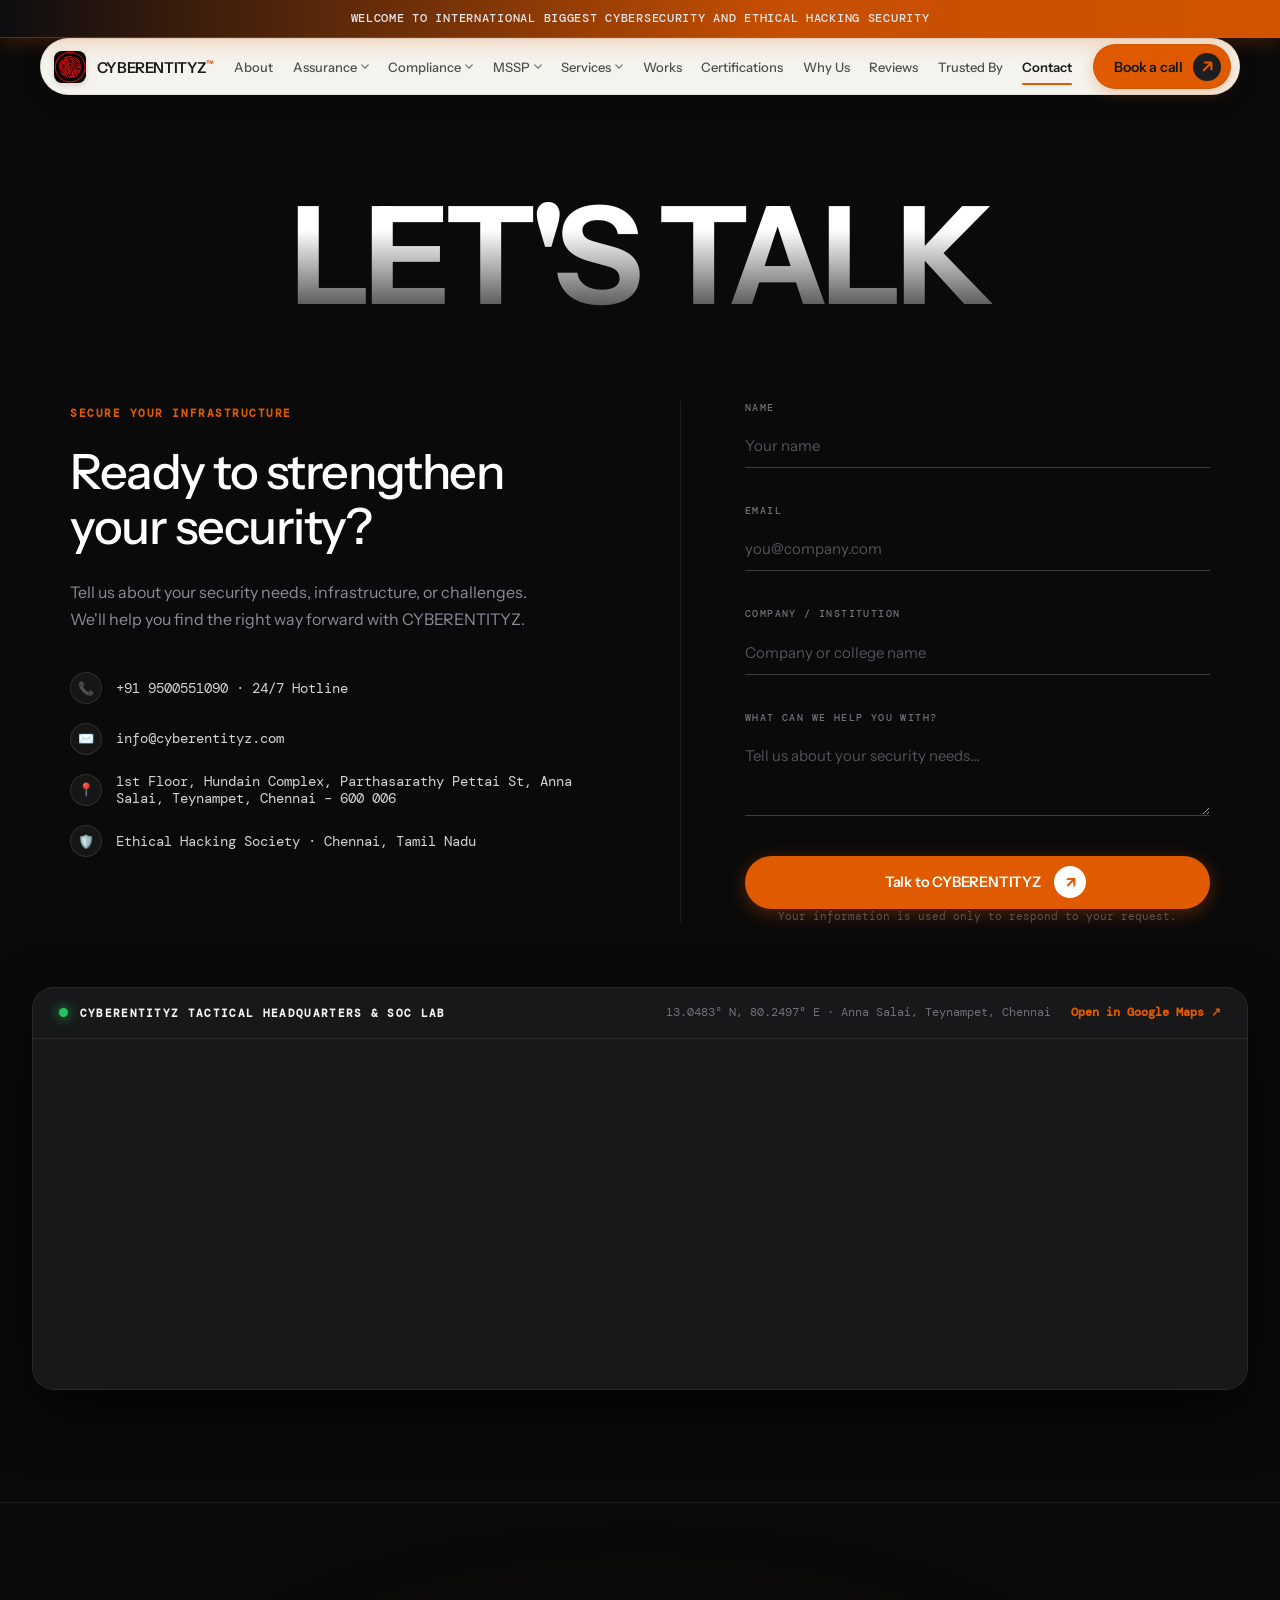
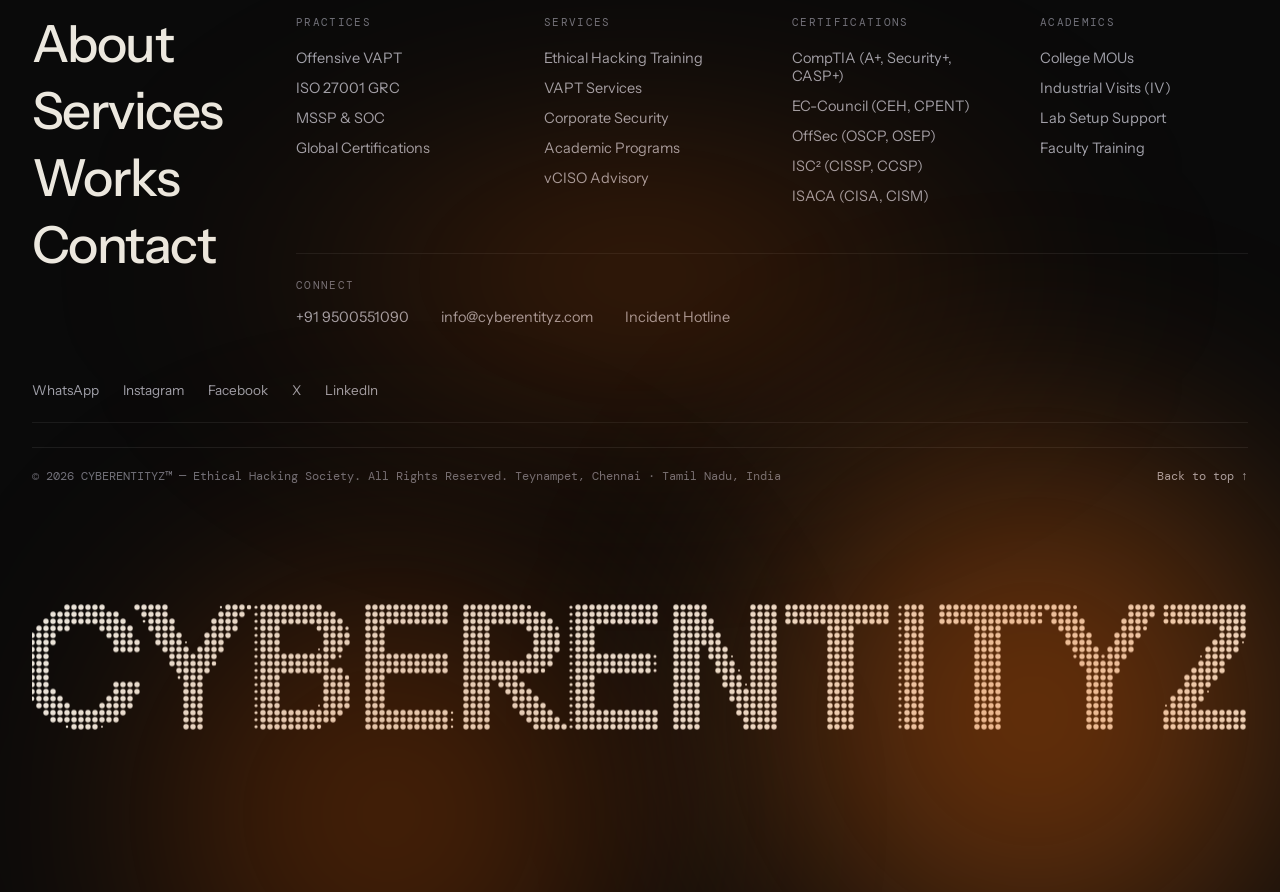
==== commit 2b8c893a: "updated 2" ====
--- a/contact.html
+++ b/contact.html
@@ -41,10 +41,178 @@
         </div>
       </a>
 
-      <!-- Navigation Links with Mega-Menus -->
+      <!-- Navigation Links with Mega-Menus (Order: Assurance, Compliance, MSSP, Services) -->
       <nav class="mega-nav-list" id="megaNavList">
         <a href="index.html#about" class="nav-simple-link">About</a>
-        <!-- SERVICES MEGA-MENU WITH AUTHENTIC CYBERENTITYZ OFFERINGS -->
+
+        <!-- 1. ASSURANCE MEGA-MENU -->
+        <div class="nav-dropdown-item has-megamenu">
+          <button class="nav-trigger-btn" aria-expanded="false" onclick="toggleNavDropdown(this, event)">
+            <span>Assurance</span>
+            <svg class="chevron-svg" viewBox="0 0 10 6" fill="none" stroke="currentColor"><path d="M1 1l4 4 4-4" stroke-width="1.5" stroke-linecap="round"/></svg>
+          </button>
+          <div class="megamenu-panel megamenu-wide">
+            <div class="megamenu-grid-3">
+              <div class="megamenu-col">
+                <div class="megamenu-col-badge">SECURITY TESTING (VAPT)</div>
+                <ul class="megamenu-links-list">
+                  <li><a href="services.html?service=web-application-vapt">Web Application VAPT</a></li>
+                  <li><a href="services.html?service=mobile-app-security">Mobile App Security</a></li>
+                  <li><a href="services.html?service=api-security-testing">API Security Testing</a></li>
+                  <li><a href="services.html?service=cloud-security-testing">Cloud Security Assessment</a></li>
+                  <li><a href="services.html?service=network-security-testing">Network Security Audit</a></li>
+                  <li><a href="services.html?service=iot-penetration-testing">IoT Penetration Testing</a></li>
+                  <li><a href="services.html?service=ot-security-testing">OT / SCADA Security</a></li>
+                  <li><a href="services.html?service=database-penetration-testing">Database Penetration</a></li>
+                  <li><a href="services.html?service=wireless-security-testing">Wireless Security</a></li>
+                  <li><a href="services.html?service=crest-vapt">CREST VAPT</a></li>
+                </ul>
+              </div>
+              <div class="megamenu-col">
+                <div class="megamenu-col-badge">ADVANCED ASSESSMENT</div>
+                <ul class="megamenu-links-list">
+                  <li><a href="services.html?service=red-team-operations">Red Team Operations</a></li>
+                  <li><a href="services.html?service=ai-llm-security-testing">AI / LLM Security Audit</a></li>
+                  <li><a href="services.html?service=digital-forensics-incident-response">Digital Forensics</a></li>
+                  <li><a href="services.html?service=cyber-intelligence">Cyber Intelligence</a></li>
+                  <li><a href="services.html?service=secure-code-review">Secure Code Review</a></li>
+                  <li><a href="services.html?service=devsecops">DevSecOps</a></li>
+                  <li><a href="services.html?service=hardware-security">Hardware Security</a></li>
+                  <li><a href="services.html?service=thick-client-security">Thick Client Security</a></li>
+                  <li><a href="services.html?service=host-level-security">Host Level Security</a></li>
+                  <li><a href="services.html?service=automotive-vapt">Automotive VAPT</a></li>
+                  <li><a href="services.html?service=telecom-vapt">Telecom VAPT</a></li>
+                </ul>
+              </div>
+              <div class="megamenu-col">
+                <div class="megamenu-col-badge">DATA &amp; PRIVACY</div>
+                <ul class="megamenu-links-list">
+                  <li><a href="services.html?service=data-security-audit">Data Security Audit</a></li>
+                  <li><a href="services.html?service=data-privacy-audit">Data Privacy Audit</a></li>
+                  <li><a href="services.html?service=data-masking-privacy">Data Masking &amp; Privacy</a></li>
+                  <li><a href="services.html?service=dspm">DSPM</a></li>
+                  <li><a href="services.html?service=data-breach-simulation">Data Breach Simulation</a></li>
+                  <li><a href="services.html?service=sbom-sca">SBOM &amp; SCA</a></li>
+                  <li><a href="services.html?service=website-security">Website Security</a></li>
+                  <li><a href="services.html" class="megamenu-see-all">All Assurance Services →</a></li>
+                </ul>
+              </div>
+            </div>
+            <div class="megamenu-bottom-bar">
+              <span class="megamenu-bottom-hint">End-to-end offensive security testing &amp; vulnerability management.</span>
+              <a href="services.html" class="megamenu-bottom-btn">All Assurance Services ↗</a>
+            </div>
+          </div>
+        </div>
+
+        <!-- 2. COMPLIANCE MEGA-MENU -->
+        <div class="nav-dropdown-item has-megamenu">
+          <button class="nav-trigger-btn" aria-expanded="false" onclick="toggleNavDropdown(this, event)">
+            <span>Compliance</span>
+            <svg class="chevron-svg" viewBox="0 0 10 6" fill="none" stroke="currentColor"><path d="M1 1l4 4 4-4" stroke-width="1.5" stroke-linecap="round"/></svg>
+          </button>
+          <div class="megamenu-panel megamenu-wide">
+            <div class="megamenu-grid-3">
+              <div class="megamenu-col">
+                <div class="megamenu-col-badge">COMPLIANCE FRAMEWORKS</div>
+                <ul class="megamenu-links-list">
+                  <li><a href="services.html?service=iso-27001">ISO 27001:2022</a></li>
+                  <li><a href="services.html?service=soc-2-compliance">SOC 2</a></li>
+                  <li><a href="services.html?service=pci-dss">PCI-DSS</a></li>
+                  <li><a href="services.html?service=hipaa">HIPAA</a></li>
+                  <li><a href="services.html?service=gdpr">GDPR</a></li>
+                  <li><a href="services.html?service=dpdpa-compliance">DPDPA</a></li>
+                  <li><a href="services.html?service=nist-csf">NIST CSF</a></li>
+                  <li><a href="services.html?service=irdai">IRDAI</a></li>
+                  <li><a href="services.html?service=iso-22301">ISO 22301 (BCP)</a></li>
+                  <li><a href="services.html?service=iso-42001">ISO 42001 (AI)</a></li>
+                  <li><a href="services.html?service=iec-62443">IEC 62443 (OT)</a></li>
+                  <li><a href="services.html?service=iso-21434">ISO 21434 (Automotive)</a></li>
+                </ul>
+              </div>
+              <div class="megamenu-col">
+                <div class="megamenu-col-badge">GRC SERVICES</div>
+                <ul class="megamenu-links-list">
+                  <li><a href="services.html?service=grc-framework">GRC Framework</a></li>
+                  <li><a href="services.html?service=cyber-risk-assessment">Cyber Risk Assessment</a></li>
+                  <li><a href="services.html?service=third-party-risk-management">Third-Party Risk (TPRM)</a></li>
+                  <li><a href="services.html?service=data-privacy-compliance">Data Privacy Compliance</a></li>
+                  <li><a href="services.html?service=data-retention-policy">Data Retention Policy</a></li>
+                  <li><a href="services.html?service=national-security-compliance">National Security Compliance</a></li>
+                  <li><a href="services.html?service=cyber-insurance">Cybersecurity Insurance</a></li>
+                  <li><a href="services.html" class="megamenu-see-all">All Compliance →</a></li>
+                </ul>
+              </div>
+              <div class="megamenu-col">
+                <div class="megamenu-col-badge">CERTIFICATIONS</div>
+                <ul class="megamenu-links-list">
+                  <li><a href="index.html#certifications">CompTIA (Security+, CySA+)</a></li>
+                  <li><a href="index.html#certifications">EC-Council (CEH, CPENT, CHFI)</a></li>
+                  <li><a href="index.html#certifications">OffSec (OSCP, OSEP, OSDA)</a></li>
+                  <li><a href="index.html#certifications">ISC² (CISSP, CCSP)</a></li>
+                  <li><a href="index.html#certifications">ISACA (CISA, CISM)</a></li>
+                  <li><a href="index.html#certifications">Cisco CyberOps Associate</a></li>
+                </ul>
+              </div>
+            </div>
+            <div class="megamenu-bottom-bar">
+              <span class="megamenu-bottom-hint">Regulatory compliance, GRC frameworks &amp; risk management programs.</span>
+              <a href="services.html" class="megamenu-bottom-btn">All Compliance Services ↗</a>
+            </div>
+          </div>
+        </div>
+
+        <!-- 3. MSSP MEGA-MENU -->
+        <div class="nav-dropdown-item has-megamenu">
+          <button class="nav-trigger-btn" aria-expanded="false" onclick="toggleNavDropdown(this, event)">
+            <span>MSSP</span>
+            <svg class="chevron-svg" viewBox="0 0 10 6" fill="none" stroke="currentColor"><path d="M1 1l4 4 4-4" stroke-width="1.5" stroke-linecap="round"/></svg>
+          </button>
+          <div class="megamenu-panel megamenu-wide">
+            <div class="megamenu-grid-3">
+              <div class="megamenu-col">
+                <div class="megamenu-col-badge">MANAGED SECURITY</div>
+                <ul class="megamenu-links-list">
+                  <li><a href="services.html?service=mssp">Managed Security (MSSP)</a></li>
+                  <li><a href="services.html?service=soc-as-a-service">SOC as a Service</a></li>
+                  <li><a href="services.html?service=vciso-advisory">V-CISO</a></li>
+                  <li><a href="services.html?service=incident-response">Incident Response</a></li>
+                  <li><a href="services.html?service=virtual-security-team">Virtual Security Team</a></li>
+                </ul>
+              </div>
+              <div class="megamenu-col">
+                <div class="megamenu-col-badge">CONTINUOUS MONITORING</div>
+                <ul class="megamenu-links-list">
+                  <li><a href="services.html?service=soar-integration">SOAR Integration</a></li>
+                  <li><a href="services.html?service=security-monitoring">Security Monitoring</a></li>
+                  <li><a href="services.html?service=threat-intelligence-platform">Threat Intelligence Platform</a></li>
+                  <li><a href="services.html?service=cyber-threat-intelligence">Cyber Threat Intelligence</a></li>
+                  <li><a href="services.html?service=lateral-movement-detection">Lateral Movement Detection</a></li>
+                  <li><a href="services.html?service=pentest-as-service">Penetration Test as Service</a></li>
+                </ul>
+              </div>
+              <div class="megamenu-col">
+                <div class="megamenu-col-badge">DEFENSIVE OPS</div>
+                <ul class="megamenu-links-list">
+                  <li><a href="services.html?service=perimeter-security">Perimeter Security</a></li>
+                  <li><a href="services.html?service=access-control-review">Access Control Review</a></li>
+                  <li><a href="services.html?service=cloud-config-review">Cloud Config Review</a></li>
+                  <li><a href="services.html?service=cdn-security">CDN Security</a></li>
+                  <li><a href="services.html?service=network-architecture">Network Architecture</a></li>
+                  <li><a href="services.html?service=cloud-security-management">Cloud Security Management</a></li>
+                  <li><a href="services.html?service=virtualization-security">Virtualization Security</a></li>
+                  <li><a href="services.html" class="megamenu-see-all">All MSSP Services →</a></li>
+                </ul>
+              </div>
+            </div>
+            <div class="megamenu-bottom-bar">
+              <span class="megamenu-bottom-hint">24/7 managed security operations, monitoring &amp; defensive infrastructure.</span>
+              <a href="services.html" class="megamenu-bottom-btn">All MSSP Services ↗</a>
+            </div>
+          </div>
+        </div>
+
+        <!-- 4. SERVICES MEGA-MENU -->
         <div class="nav-dropdown-item has-megamenu">
           <button class="nav-trigger-btn" aria-expanded="false" onclick="toggleNavDropdown(this, event)">
             <span>Services</span>
@@ -113,22 +281,94 @@
 
       <!-- Nav CTA Button (Orange Pill with Dark Arrow Circle) -->
       <div class="nav-cta-actions">
-        <a href="contact.html" class="btn-book-call">
+        <a href="#contact" class="btn-book-call">
           <span>Book a call</span>
-          <span class="pill-circle-dark">↗</span>
+          <span class="pill-circle-dark"><svg width="13" height="13" viewBox="0 0 14 14" fill="none" stroke="currentColor" stroke-width="2.2" stroke-linecap="round" stroke-linejoin="round"><path d="M1 7h12M8 2l5 5-5 5"/></svg></span>
         </a>
-        <button class="mobile-hamburger" id="mobileHamburger" aria-label="Toggle menu">
-          <span></span><span></span>
+        <button class="mobile-hamburger" id="mobileHamburger" aria-label="Toggle menu" onclick="openMobileMenu()">
+          <span class="ham-line"></span>
+          <span class="ham-line"></span>
+          <span class="ham-line"></span>
         </button>
       </div>
 
     </div>
   </header>
+
+  <!-- MOBILE MENU MODAL (MATCHING IMAGES 1 & 2) -->
+  <div class="mobile-menu-backdrop" id="mobileMenuBackdrop" onclick="closeMobileMenu()"></div>
+  <div class="mobile-menu-card" id="mobileMenuCard" role="dialog" aria-modal="true" aria-label="Navigation Menu">
+    <div class="mobile-menu-header">
+      <a href="index.html" class="mobile-brand-box" onclick="closeMobileMenu()">
+        <img src="images/logo.jpeg" alt="CYBERENTITYZ Logo" class="mobile-brand-logo">
+        <span class="mobile-brand-name">CYBERENTITYZ</span>
+      </a>
+      <button class="mobile-menu-close-btn" id="mobileMenuClose" onclick="closeMobileMenu()" aria-label="Close menu">
+        <svg width="16" height="16" viewBox="0 0 16 16" fill="none" stroke="currentColor" stroke-width="2" stroke-linecap="round"><path d="M3 3l10 10M13 3L3 13"/></svg>
+      </button>
+    </div>
+
+    <nav class="mobile-menu-nav">
+      <a href="index.html#assurance" class="mobile-menu-link" onclick="closeMobileMenu()">
+        <span class="mobile-menu-text">Assurance</span>
+        <span class="mobile-menu-num">01</span>
+      </a>
+      <a href="index.html#compliance" class="mobile-menu-link" onclick="closeMobileMenu()">
+        <span class="mobile-menu-text">Compliance</span>
+        <span class="mobile-menu-num">02</span>
+      </a>
+      <a href="index.html#mssp" class="mobile-menu-link" onclick="closeMobileMenu()">
+        <span class="mobile-menu-text">MSSP</span>
+        <span class="mobile-menu-num">03</span>
+      </a>
+      <a href="services.html" class="mobile-menu-link" onclick="closeMobileMenu()">
+        <span class="mobile-menu-text">Services</span>
+        <span class="mobile-menu-num">04</span>
+      </a>
+      <a href="index.html#about" class="mobile-menu-link" onclick="closeMobileMenu()">
+        <span class="mobile-menu-text">About</span>
+        <span class="mobile-menu-num">05</span>
+      </a>
+      <a href="index.html#works" class="mobile-menu-link" onclick="closeMobileMenu()">
+        <span class="mobile-menu-text">Works</span>
+        <span class="mobile-menu-num">06</span>
+      </a>
+      <a href="index.html#certifications" class="mobile-menu-link" onclick="closeMobileMenu()">
+        <span class="mobile-menu-text">Certifications</span>
+        <span class="mobile-menu-num">07</span>
+      </a>
+      <a href="index.html#why" class="mobile-menu-link" onclick="closeMobileMenu()">
+        <span class="mobile-menu-text">Why Us</span>
+        <span class="mobile-menu-num">08</span>
+      </a>
+      <a href="index.html#testimonials" class="mobile-menu-link" onclick="closeMobileMenu()">
+        <span class="mobile-menu-text">Reviews</span>
+        <span class="mobile-menu-num">09</span>
+      </a>
+      <a href="index.html#trustedBy" class="mobile-menu-link" onclick="closeMobileMenu()">
+        <span class="mobile-menu-text">Trusted By</span>
+        <span class="mobile-menu-num">10</span>
+      </a>
+      <a href="contact.html" class="mobile-menu-link" onclick="closeMobileMenu()">
+        <span class="mobile-menu-text">Contact</span>
+        <span class="mobile-menu-num">11</span>
+      </a>
+    </nav>
+
+    <div class="mobile-menu-footer">
+      <a href="#katomContactForm" class="mobile-menu-cta-btn" onclick="closeMobileMenu()">
+        <span>Book a free consultation</span>
+        <span class="mobile-cta-arrow-badge">
+          <svg width="14" height="14" viewBox="0 0 14 14" fill="none" stroke="currentColor" stroke-width="2.2" stroke-linecap="round" stroke-linejoin="round"><path d="M3 11L11 3M11 3H5M11 3V9"/></svg>
+        </span>
+      </a>
+    </div>
+  </div>
 
   <main style="flex-grow: 1;">
     
     <!-- KATOM CONTACT SECTION (EXACT MATCH TO USER SCREENSHOT 2) -->
-    <section class="katom-contact-section">
+    <section class="katom-contact-section" id="contact">
       <div class="container">
         
         <!-- Big Display Header (LET'S TALK) -->
@@ -164,11 +404,6 @@
               </div>
             </div>
 
-            <!-- Embedded Interactive Map (Requested by User) -->
-            <div style="margin-top: 2.5rem; border-radius: 16px; overflow: hidden; border: 1px solid rgba(255, 255, 255, 0.1);">
-              <iframe src="https://www.google.com/maps/embed?pb=!1m18!1m12!1m3!1d3886.8014043032463!2d80.2497245!3d13.0483096!2m3!1f0!2f0!3f0!3m2!1i1024!2i768!4f13.1!3m3!1m2!1s0x3a526743486550eb%3A0x4b0433d47aa9c053!2sCYBERENTITYZ!5e0!3m2!1sen!2sin!4v1794895530935!5m2!1sen!2sin" width="100%" height="240" style="border:0; display:block;" allowfullscreen="" loading="lazy" referrerpolicy="strict-origin-when-cross-origin"></iframe>
-            </div>
-
           </div>
 
           <!-- Right Column: Minimal Underline Form -->
@@ -207,6 +442,23 @@
             </form>
           </div>
 
+        </div>
+
+        <!-- Sleek Full-Width Tactical Map Showcase (Aligned Perfectly) -->
+        <div class="katom-map-showcase">
+          <div class="katom-map-header">
+            <div class="katom-map-header-left">
+              <span class="katom-map-live-dot"></span>
+              <span class="katom-map-hq-title">CYBERENTITYZ TACTICAL HEADQUARTERS &amp; SOC LAB</span>
+            </div>
+            <div class="katom-map-header-right">
+              <span class="katom-map-coords">13.0483° N, 80.2497° E · Anna Salai, Teynampet, Chennai</span>
+              <a href="https://maps.google.com/?q=CYBERENTITYZ+Chennai" target="_blank" rel="noopener" class="katom-map-external-link">Open in Google Maps ↗</a>
+            </div>
+          </div>
+          <div class="katom-map-viewport">
+            <iframe src="https://www.google.com/maps/embed?pb=!1m18!1m12!1m3!1d3886.8014043032463!2d80.2497245!3d13.0483096!2m3!1f0!2f0!3f0!3m2!1i1024!2i768!4f13.1!3m3!1m2!1s0x3a526743486550eb%3A0x4b0433d47aa9c053!2sCYBERENTITYZ!5e0!3m2!1sen!2sin!4v1794895530935!5m2!1sen!2sin" width="100%" height="350" style="border:0; display:block;" allowfullscreen="" loading="lazy" referrerpolicy="strict-origin-when-cross-origin"></iframe>
+          </div>
         </div>
 
       </div>
--- a/styles.css
+++ b/styles.css
@@ -94,7 +94,8 @@
 
 .preloader-overlay.loaded {
   opacity: 0;
-  pointer-events: none;
+  pointer-events: none !important;
+  display: none !important;
   transform: translateY(-40px);
 }
 
@@ -278,7 +279,19 @@
   top: 1.25rem;
   z-index: 1000;
   padding: 0 1.25rem;
+  background: transparent !important;
+  background-color: transparent !important;
+  box-shadow: none !important;
+  border: none !important;
+  pointer-events: none;
   transition: transform 0.3s var(--ease-nord);
+}
+
+.site-header-mega .nav-inner-wrap,
+.site-header-mega .nav-inner-wrap *,
+.megamenu-panel,
+.megamenu-panel * {
+  pointer-events: auto !important;
 }
 
 .nav-inner-wrap {
@@ -444,58 +457,68 @@
 }
 
 .btn-book-call {
-  display: inline-flex;
-  align-items: center;
-  gap: 0.65rem;
-  background: var(--red);
-  color: #ffffff !important;
-  font-family: var(--font-sans);
-  font-size: 13.5px;
-  font-weight: 600;
-  letter-spacing: -0.2px;
-  padding: 0.45rem 0.55rem 0.45rem 1.15rem;
-  border-radius: 9999px;
-  text-decoration: none;
-  border: 1px solid transparent;
-  box-shadow: 0 4px 14px rgba(224, 90, 0, 0.3);
-  transition: background 0.35s cubic-bezier(0.16, 1, 0.3, 1),
-              color 0.35s cubic-bezier(0.16, 1, 0.3, 1),
-              transform 0.35s cubic-bezier(0.16, 1, 0.3, 1),
-              box-shadow 0.35s cubic-bezier(0.16, 1, 0.3, 1);
-  white-space: nowrap;
-  flex-shrink: 0;
+  display: inline-flex !important;
+  align-items: center !important;
+  gap: 0.65rem !important;
+  background: var(--color-orange, #E05A00) !important;
+  color: #18181b !important;
+  font-family: var(--font-sans) !important;
+  font-size: 14px !important;
+  font-weight: 600 !important;
+  letter-spacing: -0.2px !important;
+  padding: 0.45rem 0.55rem 0.45rem 1.25rem !important;
+  border-radius: 9999px !important;
+  text-decoration: none !important;
+  border: 1px solid rgba(0, 0, 0, 0.06) !important;
+  box-shadow: 0 4px 14px rgba(224, 90, 0, 0.3) !important;
+  transition: all 0.3s cubic-bezier(0.16, 1, 0.3, 1) !important;
+  white-space: nowrap !important;
+  flex-shrink: 0 !important;
+  cursor: pointer !important;
+}
+
+.btn-book-call span:first-child {
+  color: #18181b !important;
+  font-weight: 600 !important;
 }
 
 .btn-book-call .pill-circle-dark {
-  width: 26px;
-  height: 26px;
-  border-radius: 50%;
-  background: #18181b;
-  color: var(--red);
-  display: flex;
-  align-items: center;
-  justify-content: center;
-  font-size: 13px;
-  font-weight: 700;
-  transition: transform 0.35s cubic-bezier(0.16, 1, 0.3, 1),
-              background 0.35s ease,
-              color 0.35s ease;
-  flex-shrink: 0;
-}
-
-/* Hover State Matching Framer Screenshot 7 (Morphs to Dark Pill + White Text & Arrow) */
+  width: 28px !important;
+  height: 28px !important;
+  border-radius: 50% !important;
+  background: #1E1E20 !important;
+  color: var(--color-orange, #E05A00) !important;
+  display: inline-flex !important;
+  align-items: center !important;
+  justify-content: center !important;
+  flex-shrink: 0 !important;
+  transition: all 0.28s cubic-bezier(0.16, 1, 0.3, 1) !important;
+}
+
+.btn-book-call .pill-circle-dark svg {
+  display: block !important;
+  width: 13px !important;
+  height: 13px !important;
+  stroke: var(--color-orange, #E05A00) !important;
+  transform: rotate(-45deg) !important;
+  transform-origin: center center !important;
+  transition: transform 0.28s cubic-bezier(0.16, 1, 0.3, 1), stroke 0.28s ease !important;
+}
+
+/* Hover: Arrow rotates to center right side → */
 .btn-book-call:hover {
-  background: #18181b !important;
-  color: #ffffff !important;
-  transform: translateY(-1px) scale(1.02);
-  box-shadow: 0 10px 26px rgba(0, 0, 0, 0.35);
-  border-color: rgba(255, 255, 255, 0.08);
+  background: #c84e00 !important;
+  transform: translateY(-1px) scale(1.02) !important;
+  box-shadow: 0 8px 24px rgba(224, 90, 0, 0.42) !important;
 }
 
 .btn-book-call:hover .pill-circle-dark {
-  background: #27272a !important;
-  color: #ffffff !important;
-  transform: rotate(45deg);
+  background: #111113 !important;
+}
+
+.btn-book-call:hover .pill-circle-dark svg {
+  transform: rotate(0deg) translateX(1.5px) !important;
+  stroke: #ffffff !important;
 }
 
 /* Mega-Menu Panel */
@@ -503,7 +526,7 @@
 
 .megamenu-panel {
   position: absolute;
-  top: 100%;
+  top: calc(100% + 4px);
   left: 50%;
   transform: translateX(-50%);
   width: min(96vw, 1200px);
@@ -518,10 +541,19 @@
   pointer-events: auto;
 }
 
+.megamenu-panel::before {
+  content: '';
+  position: absolute;
+  top: -24px;
+  left: 0;
+  right: 0;
+  height: 26px;
+  background: transparent;
+}
+
 .has-megamenu:hover .megamenu-panel,
 .has-megamenu.open .megamenu-panel {
   display: block;
-  animation: fadeInDown 200ms ease;
 }
 
 @keyframes fadeInDown {
@@ -553,42 +585,51 @@
   padding-left: 2rem;
 }
 
+.megamenu-panel,
+.megamenu-wide {
+  font-family: var(--font-sans) !important;
+}
+
+.megamenu-col-badge,
 .megamenu-col-heading {
-  font-family: var(--font-mono);
-  font-size: 0.72rem;
-  font-weight: 700;
-  letter-spacing: 0.1em;
-  color: var(--color-orange);
-  padding-bottom: 0.85rem;
-  margin-bottom: 1rem;
-  border-bottom: 1px solid rgba(255, 255, 255, 0.08);
+  font-family: var(--font-mono) !important;
+  font-size: 0.74rem !important;
+  font-weight: 700 !important;
+  letter-spacing: 0.09em !important;
+  color: var(--color-orange) !important;
+  padding-bottom: 0.85rem !important;
+  margin-bottom: 0.95rem !important;
+  border-bottom: 1px solid rgba(255, 255, 255, 0.08) !important;
+  text-transform: uppercase !important;
 }
 
 .megamenu-links-list {
   list-style: none;
   display: flex;
   flex-direction: column;
-  gap: 0.42rem;
+  gap: 0.45rem;
 }
 
 .megamenu-links-list a {
-  color: #aaaabc;
+  color: #c4c4d4 !important;
   text-decoration: none;
-  font-size: 0.82rem;
-  line-height: 1.5;
+  font-size: 0.88rem !important;
+  line-height: 1.55 !important;
   transition: color 0.18s ease, padding-left 0.18s ease;
   display: inline-block;
-  font-family: var(--font-sans);
+  font-family: var(--font-sans) !important;
+  font-weight: 450 !important;
+  letter-spacing: -0.01em !important;
 }
 
 .megamenu-links-list a:hover {
-  color: #ffffff;
+  color: #ffffff !important;
   padding-left: 5px;
 }
 
 .megamenu-links-list a.megamenu-see-all {
-  color: var(--color-orange);
-  font-weight: 600;
+  color: var(--color-orange) !important;
+  font-weight: 600 !important;
   margin-top: 0.4rem;
 }
 
@@ -634,23 +675,442 @@
 
 .pill-arrow-circle { font-size: 0.85rem; line-height: 1; }
 
+/* ==========================================================================
+   MOBILE CIRCULAR HAMBURGER BUTTON (MATCHING IMAGE 2)
+   ========================================================================== */
 .mobile-hamburger {
   display: none;
-  background: none;
-  border: none;
+  width: 44px;
+  height: 44px;
+  border-radius: 50%;
+  background: #ffffff;
+  border: 1px solid rgba(0, 0, 0, 0.14);
+  box-shadow: 0 2px 10px rgba(0, 0, 0, 0.06);
   cursor: pointer;
-  width: 24px;
-  height: 18px;
+  flex-direction: column;
+  align-items: center;
+  justify-content: center;
+  gap: 4px;
+  padding: 0;
+  transition: all 0.22s cubic-bezier(0.16, 1, 0.3, 1);
+  outline: none;
+}
+
+.mobile-hamburger:hover {
+  background: #f8f8f8;
+  border-color: rgba(0, 0, 0, 0.25);
+  transform: scale(1.04);
+}
+
+.mobile-hamburger .ham-line,
+.mobile-hamburger span {
+  display: block;
+  width: 18px;
+  height: 1.8px;
+  background: #111111;
+  border-radius: 2px;
+  transition: transform 0.25s ease, opacity 0.25s ease;
+}
+
+/* ==========================================================================
+   MOBILE FLOATING CARD MODAL (MATCHING IMAGE 1)
+   ========================================================================== */
+.mobile-menu-backdrop {
+  position: fixed;
+  inset: 0;
+  background: rgba(10, 10, 10, 0.5);
+  backdrop-filter: blur(8px);
+  -webkit-backdrop-filter: blur(8px);
+  z-index: 99998;
+  opacity: 0;
+  pointer-events: none;
+  transition: opacity 0.32s cubic-bezier(0.16, 1, 0.3, 1);
+}
+
+.mobile-menu-backdrop.active {
+  opacity: 1;
+  pointer-events: auto;
+}
+
+.mobile-menu-card {
+  position: fixed;
+  top: 16px;
+  left: 14px;
+  right: 14px;
+  max-width: 420px;
+  margin: 0 auto;
+  max-height: calc(100vh - 32px);
+  background: #ffffff;
+  border: 1px solid rgba(0, 0, 0, 0.08);
+  border-radius: 28px;
+  box-shadow: 0 24px 70px rgba(0, 0, 0, 0.24);
+  z-index: 99999;
+  display: flex;
+  flex-direction: column;
+  padding: 20px 20px 18px;
+  overflow-y: auto;
+  overscroll-behavior: contain;
+  opacity: 0;
+  transform: translateY(-14px) scale(0.97);
+  pointer-events: none;
+  transition: opacity 0.32s cubic-bezier(0.16, 1, 0.3, 1), transform 0.32s cubic-bezier(0.16, 1, 0.3, 1);
+}
+
+.mobile-menu-card.active {
+  opacity: 1;
+  transform: translateY(0) scale(1);
+  pointer-events: auto;
+}
+
+.mobile-menu-header {
+  display: flex;
+  align-items: center;
+  justify-content: space-between;
+  padding-bottom: 14px;
+  border-bottom: 1px solid rgba(0, 0, 0, 0.07);
+}
+
+.mobile-brand-box {
+  display: flex;
+  align-items: center;
+  gap: 10px;
+  text-decoration: none;
+}
+
+.mobile-brand-logo {
+  width: 36px;
+  height: 36px;
+  border-radius: 10px;
+  object-fit: cover;
+  box-shadow: 0 2px 6px rgba(0, 0, 0, 0.08);
+}
+
+.mobile-brand-name {
+  font-family: var(--font-sans);
+  font-size: 1.05rem;
+  font-weight: 700;
+  letter-spacing: -0.01em;
+  color: #111111;
+}
+
+.mobile-menu-close-btn {
+  width: 42px;
+  height: 42px;
+  border-radius: 50%;
+  background: #ffffff;
+  border: 1px solid rgba(0, 0, 0, 0.12);
+  color: #111111;
+  display: flex;
+  align-items: center;
+  justify-content: center;
+  cursor: pointer;
+  transition: all 0.22s ease;
+  padding: 0;
+}
+
+.mobile-menu-close-btn:hover {
+  background: #f4f4f4;
+  transform: rotate(90deg);
+}
+
+.mobile-menu-nav {
+  display: flex;
+  flex-direction: column;
+  padding: 8px 0;
+}
+
+.mobile-menu-link {
+  display: flex;
+  align-items: center;
+  justify-content: space-between;
+  padding: 11px 4px;
+  text-decoration: none;
+  border-bottom: 1px solid rgba(0, 0, 0, 0.04);
+  transition: padding-left 0.2s ease, color 0.2s ease;
+}
+
+.mobile-menu-link:last-child {
+  border-bottom: none;
+}
+
+.mobile-menu-link:hover {
+  padding-left: 8px;
+}
+
+.mobile-menu-text {
+  font-family: var(--font-sans);
+  font-size: 1.15rem;
+  font-weight: 550;
+  color: #111111;
+  letter-spacing: -0.015em;
+}
+
+.mobile-menu-num {
+  font-size: 0.82rem;
+  font-weight: 500;
+  font-family: 'Space Mono', monospace, monospace;
+  color: rgba(0, 0, 0, 0.4);
+}
+
+.mobile-menu-footer {
+  margin-top: 10px;
+  padding-top: 6px;
+}
+
+.mobile-menu-cta-btn {
+  width: 100%;
+  height: 54px;
+  border-radius: 999px;
+  background: var(--color-orange, #E05A00);
+  color: #ffffff;
+  display: flex;
+  align-items: center;
+  justify-content: space-between;
+  padding: 0 8px 0 22px;
+  text-decoration: none;
+  font-family: var(--font-sans);
+  font-size: 1rem;
+  font-weight: 600;
+  box-shadow: 0 8px 24px rgba(224, 90, 0, 0.32);
+  transition: all 0.25s ease;
+}
+
+.mobile-menu-cta-btn:hover {
+  background: #c84e00;
+  transform: translateY(-1px);
+  box-shadow: 0 12px 28px rgba(224, 90, 0, 0.42);
+}
+
+.mobile-cta-arrow-badge {
+  width: 40px;
+  height: 40px;
+  border-radius: 50%;
+  background: #18181A;
+  color: #ffffff;
+  display: flex;
+  align-items: center;
+  justify-content: center;
+  transition: transform 0.2s ease;
+}
+
+.mobile-menu-cta-btn:hover .mobile-cta-arrow-badge {
+  transform: translate(2px, -2px);
+}
+
+/* ==========================================================================
+   BENTO CERTIFICATION CARDS ARCHITECTURE (MATCHING IMAGE 3)
+   ========================================================================== */
+.cert-bento-grid {
+  display: grid;
+  grid-template-columns: repeat(3, 1fr);
+  gap: 1.5rem;
+  margin-top: 2.5rem;
+  margin-bottom: 2rem;
+}
+
+.cert-bento-card {
+  position: relative;
+  border-radius: 22px;
+  padding: 2.2rem 2rem 1.8rem;
+  display: flex;
   flex-direction: column;
   justify-content: space-between;
-  padding: 2px;
-}
-
-.mobile-hamburger span {
-  display: block;
-  width: 100%;
-  height: 2px;
-  background: #fff;
+  min-height: 380px;
+  overflow: hidden;
+  transition: transform 0.35s cubic-bezier(0.16, 1, 0.3, 1), box-shadow 0.35s cubic-bezier(0.16, 1, 0.3, 1);
+}
+
+.cert-bento-card:hover {
+  transform: translateY(-4px);
+}
+
+/* Card 1 & 6: Crisp White with Technical Blueprint Grid Pattern */
+.cert-bento-card.theme-white-grid {
+  background: #ffffff;
+  border: 1px solid rgba(0, 0, 0, 0.08);
+  box-shadow: 0 4px 20px rgba(0, 0, 0, 0.04);
+  color: #111111;
+}
+
+.cert-bento-card.theme-white-grid:hover {
+  box-shadow: 0 16px 36px rgba(0, 0, 0, 0.09);
+}
+
+.cert-bento-blueprint-grid {
+  position: absolute;
+  top: 0;
+  left: 0;
+  right: 0;
+  height: 140px;
+  background-size: 34px 34px;
+  background-image: 
+    linear-gradient(to right, rgba(0, 0, 0, 0.07) 1px, transparent 1px),
+    linear-gradient(to bottom, rgba(0, 0, 0, 0.07) 1px, transparent 1px);
+  mask-image: linear-gradient(to bottom, rgba(0,0,0,1) 50%, rgba(0,0,0,0));
+  -webkit-mask-image: linear-gradient(to bottom, rgba(0,0,0,1) 50%, rgba(0,0,0,0));
+  pointer-events: none;
+}
+
+.cert-bento-card.theme-white-grid .cert-bento-quote {
+  color: #1a1a1a;
+  position: relative;
+  z-index: 1;
+}
+
+.cert-bento-card.theme-white-grid .cert-bento-author-name {
+  color: #111111;
+}
+
+.cert-bento-card.theme-white-grid .cert-bento-author-role {
+  color: #666666;
+}
+
+/* Card 2 & 5: Deep Dark Cyber Card */
+.cert-bento-card.theme-dark {
+  background: #141416;
+  border: 1px solid rgba(255, 255, 255, 0.08);
+  box-shadow: 0 4px 24px rgba(0, 0, 0, 0.32);
+  color: #ffffff;
+}
+
+.cert-bento-card.theme-dark:hover {
+  box-shadow: 0 16px 40px rgba(0, 0, 0, 0.5);
+  border-color: rgba(255, 255, 255, 0.16);
+}
+
+.cert-bento-card.theme-dark .cert-bento-quote {
+  color: #efefef;
+}
+
+.cert-bento-card.theme-dark .cert-bento-author-name {
+  color: #ffffff;
+}
+
+.cert-bento-card.theme-dark .cert-bento-author-role {
+  color: #999999;
+}
+
+/* Card 3 & 4: Solid Electric Brand Accent Card */
+.cert-bento-card.theme-orange {
+  background: var(--color-orange, #E05A00);
+  border: 1px solid rgba(255, 255, 255, 0.16);
+  box-shadow: 0 8px 30px rgba(224, 90, 0, 0.28);
+  color: #ffffff;
+}
+
+.cert-bento-card.theme-orange:hover {
+  box-shadow: 0 18px 44px rgba(224, 90, 0, 0.42);
+  transform: translateY(-4px);
+}
+
+.cert-bento-card.theme-orange .cert-bento-quote {
+  color: #ffffff;
+}
+
+.cert-bento-card.theme-orange .cert-bento-author-name {
+  color: #ffffff;
+}
+
+.cert-bento-card.theme-orange .cert-bento-author-role {
+  color: rgba(255, 255, 255, 0.88);
+}
+
+/* Shared Bento Card Elements */
+.cert-bento-quote-box {
+  margin-top: 1rem;
+  margin-bottom: 2rem;
+  position: relative;
+  z-index: 1;
+}
+
+.cert-bento-quote {
+  font-family: var(--font-sans);
+  font-size: 1.05rem;
+  line-height: 1.6;
+  font-weight: 450;
+  letter-spacing: -0.01em;
+}
+
+.cert-bento-author-row {
+  display: flex;
+  align-items: flex-end;
+  justify-content: space-between;
+  gap: 1.25rem;
+  margin-top: auto;
+  position: relative;
+  z-index: 1;
+}
+
+.cert-bento-author-info {
+  display: flex;
+  flex-direction: column;
+  gap: 4px;
+}
+
+.cert-bento-author-name {
+  font-family: var(--font-sans);
+  font-size: 1.05rem;
+  font-weight: 600;
+  letter-spacing: -0.01em;
+}
+
+.cert-bento-author-role {
+  font-family: var(--font-sans);
+  font-size: 0.88rem;
+  line-height: 1.35;
+}
+
+.cert-bento-avatar {
+  width: 58px;
+  height: 58px;
+  border-radius: 14px;
+  object-fit: cover;
+  flex-shrink: 0;
+  box-shadow: 0 4px 12px rgba(0, 0, 0, 0.15);
+}
+
+/* Expandable Drawer for Full 23-Cert Syllabus */
+.cert-catalogue-toggle-wrap {
+  display: flex;
+  justify-content: center;
+  margin: 1.5rem 0 1rem;
+}
+
+.btn-cert-catalogue-toggle {
+  display: inline-flex;
+  align-items: center;
+  gap: 10px;
+  padding: 12px 24px;
+  border-radius: 999px;
+  background: rgba(255, 255, 255, 0.06);
+  border: 1px solid rgba(255, 255, 255, 0.14);
+  color: var(--text-white);
+  font-family: var(--font-sans);
+  font-size: 0.95rem;
+  font-weight: 550;
+  cursor: pointer;
+  transition: all 0.25s ease;
+}
+
+.btn-cert-catalogue-toggle:hover {
+  background: rgba(255, 255, 255, 0.12);
+  border-color: rgba(255, 255, 255, 0.25);
+  transform: translateY(-1px);
+}
+
+.btn-cert-catalogue-toggle svg {
+  transition: transform 0.25s ease;
+}
+
+.btn-cert-catalogue-toggle.active svg {
+  transform: rotate(180deg);
+}
+
+.cert-drawer-body {
+  max-height: none !important;
+  overflow: visible !important;
+  opacity: 1 !important;
+  display: block !important;
 }
 
 /* ==========================================================================
@@ -1625,39 +2085,60 @@
 }
 
 .btn-card-consult {
-  font-family: var(--font-sans);
-  background: rgba(255, 90, 31, 0.08);
-  border: 1px solid rgba(255, 90, 31, 0.2);
-  color: var(--color-orange);
-  font-size: 14px;
-  font-weight: 500;
-  line-height: 16.8px;
-  letter-spacing: -0.075px;
-  padding: 0.5rem 1.15rem;
-  border-radius: var(--radius-pill);
-  text-decoration: none;
-  display: inline-flex;
-  align-items: center;
-  gap: 0.45rem;
-  transition: var(--transition-nord);
+  display: inline-flex !important;
+  align-items: center !important;
+  gap: 0.55rem !important;
+  background: #18181b !important;
+  color: #ffffff !important;
+  font-family: var(--font-sans) !important;
+  font-size: 13px !important;
+  font-weight: 600 !important;
+  padding: 0.45rem 0.55rem 0.45rem 1.15rem !important;
+  border-radius: 9999px !important;
+  text-decoration: none !important;
+  transition: all 0.28s cubic-bezier(0.16, 1, 0.3, 1) !important;
+  box-shadow: 0 4px 14px rgba(0, 0, 0, 0.12) !important;
+  border: 1px solid rgba(255, 255, 255, 0.08) !important;
+  cursor: pointer !important;
+}
+
+.btn-card-consult .arrow-badge {
+  width: 24px !important;
+  height: 24px !important;
+  border-radius: 50% !important;
+  background: var(--color-orange) !important;
+  color: #ffffff !important;
+  display: inline-flex !important;
+  align-items: center !important;
+  justify-content: center !important;
+  flex-shrink: 0 !important;
+  transition: all 0.28s cubic-bezier(0.16, 1, 0.3, 1) !important;
+}
+
+.btn-card-consult .arrow-badge svg {
+  display: block !important;
+  width: 12px !important;
+  height: 12px !important;
+  stroke: #ffffff !important;
+  transform: rotate(-45deg) !important;
+  transform-origin: center center !important;
+  transition: transform 0.28s cubic-bezier(0.16, 1, 0.3, 1), stroke 0.28s ease !important;
 }
 
 .btn-card-consult:hover {
-  background: var(--color-orange);
-  color: #ffffff;
-  border-color: var(--color-orange);
-  transform: scale(1.02);
-  box-shadow: 0 6px 18px rgba(255, 90, 31, 0.35);
-}
-
-.btn-card-consult .arrow-sq {
-  font-size: 12px;
-  line-height: 1;
-  transition: transform 0.3s var(--ease-nord);
-}
-
-.btn-card-consult:hover .arrow-sq {
-  transform: translate(2px, -2px);
+  background: var(--color-orange) !important;
+  color: #ffffff !important;
+  transform: translateY(-2px) scale(1.02) !important;
+  box-shadow: 0 8px 24px rgba(224, 90, 0, 0.4) !important;
+}
+
+.btn-card-consult:hover .arrow-badge {
+  background: #18181b !important;
+}
+
+.btn-card-consult:hover .arrow-badge svg {
+  transform: rotate(0deg) translateX(1.5px) !important;
+  stroke: #ffffff !important;
 }
 
 /* ==========================================================================
@@ -1987,75 +2468,201 @@
 
 .cert-grid-layout {
   display: grid;
-  grid-template-columns: repeat(auto-fill, minmax(280px, 1fr));
+  grid-template-columns: repeat(3, 1fr);
   gap: 1.5rem;
 }
 
+@media (max-width: 1024px) {
+  .cert-grid-layout {
+    grid-template-columns: 1fr !important;
+    gap: 1.25rem !important;
+  }
+}
+
 .cert-box-card {
-  background: #ffffff;
-  border: 1px solid var(--cream-border);
-  padding: 2rem;
-  border-radius: 16px;
+  padding: 2.2rem 2rem 2rem;
+  border-radius: 20px;
   display: flex;
   flex-direction: column;
   position: relative;
-  transition: transform 0.3s cubic-bezier(0.22, 1, 0.36, 1),
-              box-shadow 0.3s cubic-bezier(0.22, 1, 0.36, 1),
-              border-color 0.3s cubic-bezier(0.22, 1, 0.36, 1);
+  overflow: hidden;
+  min-height: 280px;
+  transition: transform 0.35s cubic-bezier(0.16, 1, 0.3, 1),
+              box-shadow 0.35s cubic-bezier(0.16, 1, 0.3, 1),
+              border-color 0.35s ease;
 }
 
 .cert-box-card:hover {
-  border-color: rgba(255, 90, 31, 0.45);
-  box-shadow: 0 16px 36px rgba(0, 0, 0, 0.08);
   transform: translateY(-4px);
 }
 
-.cert-box-card.cert-featured-card {
-  border-color: rgba(235, 78, 0, 0.35);
+/* Card Theme: Crisp White with Blueprint Wireframe Pattern (No Person Image) */
+.cert-box-card.theme-white-grid {
+  background: #ffffff !important;
+  border: 1px solid rgba(0, 0, 0, 0.08) !important;
+  box-shadow: 0 4px 20px rgba(0, 0, 0, 0.04);
+  color: #111111 !important;
+}
+
+.cert-box-card.theme-white-grid:hover {
+  box-shadow: 0 16px 36px rgba(0, 0, 0, 0.09);
+  border-color: rgba(0, 0, 0, 0.16) !important;
+}
+
+.cert-box-card.theme-white-grid .cert-code-tag {
+  color: #111111 !important;
+}
+
+.cert-box-card.theme-white-grid .cert-name-tag {
+  color: #1a1a1a !important;
+}
+
+.cert-box-card.theme-white-grid .cert-summary-p {
+  color: #555562 !important;
+}
+
+/* Card Theme: Deep Dark Cyber Card (No Person Image) */
+.cert-box-card.theme-dark {
+  background: #141416 !important;
+  border: 1px solid rgba(255, 255, 255, 0.08) !important;
+  box-shadow: 0 4px 24px rgba(0, 0, 0, 0.32);
+  color: #ffffff !important;
+}
+
+.cert-box-card.theme-dark:hover {
+  box-shadow: 0 16px 40px rgba(0, 0, 0, 0.5);
+  border-color: rgba(255, 255, 255, 0.2) !important;
+}
+
+.cert-box-card.theme-dark .cert-code-tag {
+  color: #ffffff !important;
+}
+
+.cert-box-card.theme-dark .cert-name-tag {
+  color: #f4f4f6 !important;
+}
+
+.cert-box-card.theme-dark .cert-summary-p {
+  color: #a1a1aa !important;
+}
+
+/* Card Theme: Solid Electric Orange Accent (No Person Image) */
+.cert-box-card.theme-orange {
+  background: var(--color-orange, #E05A00) !important;
+  border: 1px solid rgba(255, 255, 255, 0.16) !important;
+  box-shadow: 0 8px 30px rgba(224, 90, 0, 0.3);
+  color: #ffffff !important;
+}
+
+.cert-box-card.theme-orange:hover {
+  box-shadow: 0 18px 44px rgba(224, 90, 0, 0.45);
+}
+
+.cert-box-card.theme-orange .cert-vendor-tag {
+  color: rgba(255, 255, 255, 0.9) !important;
+}
+
+.cert-box-card.theme-orange .cert-code-tag {
+  color: #ffffff !important;
+}
+
+.cert-box-card.theme-orange .cert-name-tag {
+  color: #ffffff !important;
+}
+
+.cert-box-card.theme-orange .cert-summary-p {
+  color: rgba(255, 255, 255, 0.92) !important;
+}
+
+.cert-box-card.theme-orange .cert-card-footer {
+  border-color: rgba(255, 255, 255, 0.2) !important;
+  color: #ffffff !important;
 }
 
 .cert-vendor-tag {
   font-family: var(--font-mono);
-  font-size: 0.68rem;
+  font-size: 0.72rem;
   color: var(--color-orange);
-  letter-spacing: 0.08em;
+  letter-spacing: 0.1em;
   font-weight: 700;
   text-transform: uppercase;
+  margin-bottom: 0.6rem;
+  position: relative;
+  z-index: 2;
 }
 
 .cert-code-tag {
-  font-size: 1.85rem;
-  font-weight: 800;
-  color: var(--text-dark);
+  font-family: var(--font-sans);
+  font-size: 2.1rem;
+  font-weight: 700;
+  letter-spacing: -0.02em;
   line-height: 1.1;
-  margin: 0.4rem 0 0.25rem;
+  margin: 0.2rem 0 0.4rem;
+  position: relative;
+  z-index: 2;
 }
 
 .cert-name-tag {
-  font-size: 0.95rem;
+  font-family: var(--font-sans);
+  font-size: 1.05rem;
+  font-weight: 600;
+  margin-bottom: 0.85rem;
+  position: relative;
+  z-index: 2;
+}
+
+.cert-summary-p {
+  font-family: var(--font-sans);
+  font-size: 0.9rem;
+  line-height: 1.6;
+  flex-grow: 1;
+  margin-bottom: 1.5rem;
+  position: relative;
+  z-index: 2;
+}
+
+.cert-card-footer {
+  display: flex;
+  align-items: center;
+  justify-content: space-between;
+  padding-top: 1rem;
+  border-top: 1px solid rgba(0, 0, 0, 0.07);
+  font-family: var(--font-mono);
+  font-size: 0.76rem;
+  letter-spacing: 0.04em;
+  margin-top: auto;
+  position: relative;
+  z-index: 2;
+}
+
+.cert-box-card.theme-dark .cert-card-footer {
+  border-color: rgba(255, 255, 255, 0.08);
+  color: #888894;
+}
+
+.cert-card-arrow {
+  font-size: 1.1rem;
   font-weight: 700;
-  color: #2b2b30;
-  margin-bottom: 0.75rem;
-}
-
-.cert-summary-p {
-  font-size: 0.84rem;
-  line-height: 1.55;
-  color: var(--text-muted-light);
-  flex-grow: 1;
+  line-height: 1;
 }
 
 .cert-badge-highlight {
   position: absolute;
-  top: 1.25rem;
-  right: 1.25rem;
-  background: rgba(235, 78, 0, 0.1);
+  top: 1.5rem;
+  right: 1.5rem;
+  background: rgba(224, 90, 0, 0.12);
   color: var(--color-orange);
   font-family: var(--font-mono);
-  font-size: 0.62rem;
+  font-size: 0.65rem;
   font-weight: 800;
-  padding: 0.2rem 0.5rem;
-  border-radius: 3px;
+  padding: 0.25rem 0.6rem;
+  border-radius: 999px;
+  z-index: 2;
+}
+
+.cert-box-card.theme-orange .cert-badge-highlight {
+  background: rgba(0, 0, 0, 0.25);
+  color: #ffffff;
 }
 
 /* ==========================================================================
@@ -2756,8 +3363,28 @@
    RESPONSIVENESS
    ========================================================================== */
 @media (max-width: 1024px) {
-  .mega-nav-list { display: none; }
-  .mobile-hamburger { display: flex; }
+  .mega-nav-list { display: none !important; }
+  .nav-cta-actions .btn-book-call { display: none !important; }
+  .mobile-hamburger { display: flex !important; }
+  .site-header-mega {
+    top: 12px !important;
+    padding: 0 14px !important;
+  }
+  .nav-inner-wrap {
+    padding: 8px 14px !important;
+    background: #ffffff !important;
+    border: 1px solid rgba(0, 0, 0, 0.1) !important;
+    box-shadow: 0 8px 30px rgba(0, 0, 0, 0.08) !important;
+    border-radius: 999px !important;
+  }
+  .cert-bento-grid {
+    grid-template-columns: 1fr !important;
+    gap: 1.25rem !important;
+  }
+  .cert-bento-card {
+    min-height: auto !important;
+    padding: 1.8rem 1.5rem !important;
+  }
   .hero-main-split { grid-template-columns: 1fr; }
   .about-lead-grid { grid-template-columns: 1fr; gap: 3rem; }
   .services-cards-grid { grid-template-columns: 1fr; }
@@ -3039,6 +3666,40 @@
   border: 1px solid rgba(255, 255, 255, 0.12);
   border-radius: var(--radius-pill);
   backdrop-filter: blur(8px);
+}
+
+/* About Us Sector Pills Visibility */
+.about-pillars-pills-row {
+  display: flex;
+  flex-wrap: wrap;
+  gap: 0.75rem;
+  margin: 2rem 0;
+}
+
+.about-pillars-pills-row .sector-pill-box {
+  display: inline-flex;
+  align-items: center;
+  background: #ffffff;
+  border: 1.5px solid rgba(0, 0, 0, 0.12);
+  box-shadow: 0 2px 8px rgba(0, 0, 0, 0.04);
+  border-radius: 999px;
+  padding: 0.65rem 1.35rem;
+  transition: all 0.25s var(--ease-nord);
+  cursor: default;
+}
+
+.about-pillars-pills-row .sector-pill-box:hover {
+  border-color: var(--color-orange);
+  transform: translateY(-2px);
+  box-shadow: 0 4px 14px rgba(224, 90, 0, 0.15);
+}
+
+.about-pillars-pills-row .sector-title {
+  font-family: var(--font-sans);
+  font-size: 13.5px;
+  font-weight: 600;
+  color: #111113 !important;
+  letter-spacing: -0.1px;
 }
 
 /* Trusted Sector Sleek SVGs */
@@ -5333,7 +5994,7 @@
 .dotmark-canvas-container {
   width: 100%;
   position: relative;
-  background: #0A0A0A;
+  background: transparent !important;
   min-height: 240px;
   display: flex;
   align-items: center;
@@ -5344,10 +6005,10 @@
 
 #dotmarkFooterCanvas {
   display: block;
-  width: 100%;
-  height: auto;
-  max-width: 1300px;
+  max-width: 100%;
   margin: 0 auto;
+  pointer-events: auto;
+  touch-action: none;
 }
 
 /* ==========================================================================
@@ -5472,6 +6133,117 @@
     border-left: none;
     padding-left: 0;
   }
+}
+
+.katom-map-showcase {
+  margin-top: 4rem;
+  background: #111113;
+  border: 1px solid rgba(255, 255, 255, 0.1);
+  border-radius: 22px;
+  overflow: hidden;
+  box-shadow: 0 24px 60px rgba(0, 0, 0, 0.65);
+}
+
+.katom-map-header {
+  display: flex;
+  justify-content: space-between;
+  align-items: center;
+  padding: 1.1rem 1.6rem;
+  background: rgba(255, 255, 255, 0.03);
+  border-bottom: 1px solid rgba(255, 255, 255, 0.08);
+  flex-wrap: wrap;
+  gap: 1rem;
+}
+
+.katom-map-header-left {
+  display: flex;
+  align-items: center;
+  gap: 0.75rem;
+}
+
+.katom-map-live-dot {
+  width: 9px;
+  height: 9px;
+  border-radius: 50%;
+  background: #22c55e;
+  box-shadow: 0 0 12px #22c55e;
+  display: inline-block;
+  animation: pulseBeacon 2s infinite ease-in-out;
+}
+
+@keyframes pulseBeacon {
+  0%, 100% { transform: scale(1); opacity: 1; }
+  50% { transform: scale(1.3); opacity: 0.75; }
+}
+
+.katom-map-hq-title {
+  font-family: var(--font-mono);
+  font-size: 11px;
+  font-weight: 700;
+  letter-spacing: 0.12em;
+  color: #f4f4f5;
+  text-transform: uppercase;
+}
+
+.katom-map-header-right {
+  display: flex;
+  align-items: center;
+  gap: 1.25rem;
+  font-family: var(--font-mono);
+  font-size: 11.5px;
+  color: #a1a1aa;
+}
+
+.katom-map-coords {
+  color: #71717a;
+}
+
+.katom-map-external-link {
+  color: var(--color-orange);
+  text-decoration: none;
+  font-weight: 600;
+  transition: color 0.2s ease;
+  display: inline-flex;
+  align-items: center;
+  gap: 0.25rem;
+}
+
+.katom-map-external-link:hover {
+  color: #ff7728;
+  text-decoration: underline;
+}
+
+.katom-map-viewport {
+  width: 100%;
+  height: 350px;
+  position: relative;
+  background: #18181b;
+}
+
+.katom-map-viewport iframe {
+  width: 100%;
+  height: 100%;
+  border: 0;
+  display: block;
+}
+
+.katom-map-frame {
+  margin-top: 2rem;
+  border-radius: 18px;
+  overflow: hidden;
+  border: 1px solid rgba(255, 255, 255, 0.12);
+  box-shadow: 0 16px 40px rgba(0, 0, 0, 0.45);
+  background: #18181b;
+  width: 100%;
+  height: 270px;
+  position: relative;
+}
+
+.katom-map-frame iframe {
+  width: 100%;
+  height: 100%;
+  border: 0;
+  display: block;
 }
 
 .katom-field-group {
@@ -5978,11 +6750,11 @@
 }
 
 .alloy-expanded-center-art {
-  display: flex;
-  align-items: center;
-  justify-content: center;
-  flex-grow: 1;
-  padding: 1.5rem 0;
+  display: block;
+  width: 100%;
+  margin: 0.85rem 0 1.25rem;
+  overflow: hidden;
+  border-radius: 14px;
 }
 
 .alloy-sculpture-svg {
@@ -6003,6 +6775,64 @@
   letter-spacing: -0.02em;
   color: #18181b;
   margin-bottom: 0.5rem;
+}
+
+.alloy-project-img {
+  width: 100%;
+  height: 220px;
+  object-fit: cover;
+  object-position: center center;
+  border-radius: 14px;
+  box-shadow: 0 8px 24px rgba(0, 0, 0, 0.15);
+  border: 1px solid rgba(0, 0, 0, 0.08);
+  display: block;
+  transition: transform 0.4s var(--ease-nord);
+}
+
+.alloy-panel:hover .alloy-project-img {
+  transform: scale(1.02);
+}
+
+/* ==========================================================================
+   DIRECTIONAL KINETIC TYPOGRAPHY ANIMATIONS (BOTH VIEWS)
+   ========================================================================== */
+.slide-left-reveal {
+  opacity: 0;
+  transform: translateX(-40px);
+  transition: opacity 0.8s cubic-bezier(0.16, 1, 0.3, 1),
+              transform 0.8s cubic-bezier(0.16, 1, 0.3, 1);
+  will-change: opacity, transform;
+}
+
+.slide-left-reveal.is-revealed {
+  opacity: 1 !important;
+  transform: translateX(0) !important;
+}
+
+.slide-right-reveal {
+  opacity: 0;
+  transform: translateX(40px);
+  transition: opacity 0.8s cubic-bezier(0.16, 1, 0.3, 1),
+              transform 0.8s cubic-bezier(0.16, 1, 0.3, 1);
+  will-change: opacity, transform;
+}
+
+.slide-right-reveal.is-revealed {
+  opacity: 1 !important;
+  transform: translateX(0) !important;
+}
+
+@media (max-width: 768px) {
+  .slide-left-reveal {
+    transform: translateX(-22px);
+    transition: opacity 0.65s cubic-bezier(0.16, 1, 0.3, 1),
+                transform 0.65s cubic-bezier(0.16, 1, 0.3, 1);
+  }
+  .slide-right-reveal {
+    transform: translateX(22px);
+    transition: opacity 0.65s cubic-bezier(0.16, 1, 0.3, 1),
+                transform 0.65s cubic-bezier(0.16, 1, 0.3, 1);
+  }
 }
 
 .alloy-expanded-desc {
@@ -6698,8 +7528,7 @@
    Normal: Orange Capsule, White Text, White Badge with Up-Right Arrow ↗
    Hover:  White Capsule, Orange Text, Orange Badge with Center-Right Arrow →
    ========================================================================== */
-.framer-arrow-fill-btn,
-.btn-book-call {
+.framer-arrow-fill-btn {
   display: inline-flex;
   align-items: center;
   justify-content: center;
@@ -6726,27 +7555,27 @@
   white-space: nowrap;
 }
 
-.framer-arrow-fill-btn .arrow-badge,
-.btn-book-call .pill-circle-dark {
+.framer-arrow-fill-btn .arrow-badge {
   width: 32px;
   height: 32px;
   border-radius: 50%;
   background: #ffffff !important;
   color: var(--red) !important;
-  display: flex;
+  display: inline-flex;
   align-items: center;
   justify-content: center;
   font-size: 15px;
   font-weight: 700;
-  transform: rotate(-45deg);
-  transition: transform 0.4s cubic-bezier(0.16, 1, 0.3, 1),
-              background 0.4s cubic-bezier(0.16, 1, 0.3, 1),
-              color 0.4s cubic-bezier(0.16, 1, 0.3, 1);
+  line-height: 1;
+  transform: none !important;
+  transition: transform 0.3s cubic-bezier(0.16, 1, 0.3, 1),
+              background 0.3s cubic-bezier(0.16, 1, 0.3, 1),
+              color 0.3s cubic-bezier(0.16, 1, 0.3, 1);
   flex-shrink: 0;
-}
-
-.framer-arrow-fill-btn:hover,
-.btn-book-call:hover {
+  overflow: visible;
+}
+
+.framer-arrow-fill-btn:hover {
   background: #ffffff !important;
   color: var(--red) !important;
   border-color: #ffffff !important;
@@ -6754,11 +7583,61 @@
   transform: translateY(-2px);
 }
 
-.framer-arrow-fill-btn:hover .arrow-badge,
-.btn-book-call:hover .pill-circle-dark {
+.framer-arrow-fill-btn:hover .arrow-badge {
   background: var(--red) !important;
   color: #ffffff !important;
-  transform: rotate(0deg) translateX(3px) !important;
+  transform: translateX(3px) !important;
+}
+
+.arrow-badge,
+.pill-circle-dark,
+.circle-arrow-white,
+.nord-btn-arrow,
+.mobile-cta-arrow-badge,
+.p-circle-arrow {
+  display: inline-flex !important;
+  align-items: center !important;
+  justify-content: center !important;
+  line-height: 1 !important;
+  transition: all 0.28s cubic-bezier(0.16, 1, 0.3, 1) !important;
+}
+
+/* Universal Button Arrow Styling: At Rest rotated -45deg (pointing up-right: ↗) */
+.arrow-badge svg,
+.pill-circle-dark svg,
+.circle-arrow-white svg,
+.nord-btn-arrow svg,
+.mobile-cta-arrow-badge svg,
+.btn-morph-icon svg,
+.p-circle-arrow svg,
+.alloy-expanded-btn svg {
+  display: block !important;
+  width: 13px !important;
+  height: 13px !important;
+  stroke: currentColor;
+  stroke-width: 2.2;
+  transform: rotate(-45deg) !important;
+  transform-origin: center center !important;
+  transition: transform 0.28s cubic-bezier(0.16, 1, 0.3, 1), stroke 0.28s ease, color 0.28s ease !important;
+}
+
+/* Universal Button Hover Animation: Arrow rotates to center right side → */
+.btn-book-call:hover .pill-circle-dark svg,
+.framer-arrow-fill-btn:hover .arrow-badge svg,
+.btn-card-consult:hover .arrow-badge svg,
+.services-explore-80-btn:hover .pill-circle-dark svg,
+.nord-brief-btn:hover .nord-btn-arrow svg,
+.mobile-menu-cta-btn:hover .mobile-cta-arrow-badge svg,
+.framer-morph-btn:hover .btn-morph-icon svg,
+.framer-morph-btn:hover .morph-arrow svg,
+.practice-row-item:hover .p-circle-arrow svg,
+.alloy-expanded-btn:hover svg {
+  transform: rotate(0deg) translateX(2px) !important;
+}
+
+button:hover .nord-btn-arrow svg,
+a:hover .nord-btn-arrow svg {
+  transform: rotate(0deg) translateX(2px) !important;
 }
 
 .framer-morph-btn {
@@ -6887,29 +7766,29 @@
   font-family: var(--font-mono) !important;
   font-size: 1.25rem !important;
   font-weight: 700 !important;
-  color: var(--red) !important;
+  color: var(--color-orange) !important;
 }
 
 .faq-accordion-list .faq-item-question {
   font-family: var(--font-sans) !important;
-  font-size: clamp(1.45rem, 2.3vw, 1.85rem) !important;
+  font-size: clamp(1.25rem, 2vw, 1.65rem) !important;
   font-weight: 600 !important;
-  line-height: 1.3 !important;
-  color: #ffffff !important;
-  letter-spacing: -0.4px !important;
+  line-height: 1.35 !important;
+  color: #111113 !important;
+  letter-spacing: -0.3px !important;
   transition: color 0.25s ease;
 }
 
 .faq-item:hover .faq-item-question,
 .faq-item.active .faq-item-question {
-  color: var(--red) !important;
+  color: var(--color-orange) !important;
 }
 
 .faq-accordion-list .faq-answer-p {
   font-family: var(--font-sans) !important;
   font-size: 1.05rem !important;
   line-height: 1.75 !important;
-  color: #a1a1aa !important;
+  color: #4b5563 !important;
   padding-bottom: 2rem !important;
 }
 
@@ -6918,19 +7797,15 @@
   height: 44px !important;
   font-size: 1.6rem !important;
   border-radius: 50% !important;
-  background: rgba(255, 255, 255, 0.08) !important;
-  border: 1px solid rgba(255, 255, 255, 0.12) !important;
+  background: rgba(0, 0, 0, 0.05) !important;
+  color: #111113 !important;
+  border: 1px solid rgba(0, 0, 0, 0.12) !important;
+}
+
+.faq-item.active .faq-toggle-btn {
+  background: var(--color-orange) !important;
   color: #ffffff !important;
-  display: flex !important;
-  align-items: center !important;
-  justify-content: center !important;
-  flex-shrink: 0 !important;
-  transition: all 0.25s ease !important;
-}
-
-.faq-item.active .faq-toggle-btn {
-  background: var(--red) !important;
-  border-color: var(--red) !important;
+  border-color: var(--color-orange) !important;
 }
 
 /* ==========================================================================
@@ -7238,14 +8113,21 @@
   .btn-faq-ask, .btn-cascade-action { max-width: 100%; }
   .mobile-hamburger { display: flex; }
 
-  /* Lighter reveal animation so it runs smoothly on phones */
+  /* Smooth kinetic blur-reveal typography animation for mobile */
   .reveal-blur-text, .reveal-on-scroll {
-    filter: none;
-    transform: translateY(18px);
-    transition: opacity 0.6s ease, transform 0.6s ease;
-    will-change: auto;
+    opacity: 0;
+    filter: blur(4px);
+    transform: translateY(16px);
+    transition: opacity 0.65s cubic-bezier(0.16, 1, 0.3, 1),
+                filter 0.65s cubic-bezier(0.16, 1, 0.3, 1),
+                transform 0.65s cubic-bezier(0.16, 1, 0.3, 1);
+    will-change: opacity, filter, transform;
   }
-  .reveal-blur-text.is-revealed, .reveal-on-scroll.is-revealed { filter: none !important; }
+  .reveal-blur-text.is-revealed, .reveal-on-scroll.is-revealed {
+    opacity: 1 !important;
+    filter: blur(0px) !important;
+    transform: translateY(0) !important;
+  }
 }
 
 @media (max-width: 420px) {
@@ -7618,22 +8500,465 @@
   }
 }
 
+@media (max-width: 992px) {
+  .works-gallery-grid {
+    grid-template-columns: repeat(2, 1fr) !important;
+  }
+}
+
+@media (max-width: 580px) {
+  .works-gallery-grid {
+    grid-template-columns: 1fr !important;
+  }
+}
+
+/* =========================================================
+   FRAMER METHODOLOGY TIMELINE (MATCHING IMAGES 3 & 4)
+   ========================================================= */
+.framer-methodology-section {
+  background: #fdfcf9;
+  padding: 7.5rem 0 8.5rem;
+  position: relative;
+  border-bottom: 1px solid rgba(0, 0, 0, 0.08);
+}
+
+.methodology-container {
+  max-width: 880px;
+  margin: 0 auto;
+}
+
+.methodology-header {
+  margin-bottom: 4.5rem;
+}
+
+.methodology-kicker {
+  color: var(--color-orange);
+  font-family: var(--font-mono);
+  font-size: 13.5px;
+  font-weight: 700;
+  letter-spacing: 0.12em;
+  text-transform: uppercase;
+  display: block;
+  margin-bottom: 0.75rem;
+}
+
+.methodology-title {
+  font-family: var(--font-sans);
+  font-size: clamp(2.4rem, 4.5vw, 4rem);
+  font-weight: 700;
+  color: #111113;
+  letter-spacing: -0.035em;
+  line-height: 1.1;
+  margin: 0;
+}
+
+/* Timeline Rows */
+.framer-timeline-list {
+  display: flex;
+  flex-direction: column;
+  position: relative;
+}
+
+.framer-step-row {
+  display: flex;
+  align-items: stretch;
+  gap: 2.5rem;
+  position: relative;
+  min-height: 220px;
+  transition: all 0.4s ease;
+}
+
+.framer-step-row:last-child {
+  min-height: auto;
+}
+
+/* Step Indicator (Circle + Connecting Segment) */
+.framer-step-indicator {
+  width: 52px;
+  flex-shrink: 0;
+  display: flex;
+  flex-direction: column;
+  align-items: center;
+  position: relative;
+}
+
+/* Circle Badge: Inactive (Image 3) vs Active (Image 4) */
+.framer-step-badge {
+  width: 48px;
+  height: 48px;
+  border-radius: 50%;
+  background: #ffffff;
+  border: 1.5px solid #d1d5db;
+  color: #9ca3af;
+  display: flex;
+  align-items: center;
+  justify-content: center;
+  font-family: var(--font-sans);
+  font-size: 1.15rem;
+  font-weight: 700;
+  z-index: 3;
+  box-shadow: 0 2px 6px rgba(0, 0, 0, 0.04);
+  transition: background-color 0.25s ease, border-color 0.25s ease, color 0.25s ease, box-shadow 0.25s ease;
+}
+
+.framer-step-row.is-active .framer-step-badge {
+  background: var(--color-orange);
+  border-color: var(--color-orange);
+  color: #ffffff;
+  transform: none;
+  box-shadow: 0 0 0 8px rgba(224, 90, 0, 0.22), 0 4px 14px rgba(224, 90, 0, 0.3);
+}
+
+/* Vertical Segment Connecting to Next Step */
+.framer-step-segment {
+  width: 2.5px;
+  flex-grow: 1;
+  min-height: 140px;
+  background: #e5e7eb;
+  position: relative;
+  z-index: 1;
+  margin: 0;
+  overflow: hidden;
+}
+
+.framer-segment-fill {
+  position: absolute;
+  top: 0;
+  left: 0;
+  width: 100%;
+  height: 0%;
+  background: var(--color-orange);
+  transition: height 0.05s linear;
+}
+
+/* Step Content Body */
+.framer-step-body {
+  flex: 1;
+  padding-top: 0.35rem;
+  padding-bottom: 3.5rem;
+  transition: all 0.35s ease;
+}
+
+.framer-step-name {
+  font-family: var(--font-sans);
+  font-size: clamp(1.8rem, 2.7vw, 2.4rem);
+  font-weight: 500;
+  color: #9ca3af;
+  letter-spacing: -0.025em;
+  line-height: 1.2;
+  margin: 0 0 0.85rem;
+  transition: all 0.35s ease;
+}
+
+.framer-step-row.is-active .framer-step-name {
+  color: #111113;
+  font-weight: 700;
+}
+
+.framer-step-description {
+  font-family: var(--font-sans);
+  font-size: 1.1rem;
+  line-height: 1.68;
+  color: #9ca3af;
+  max-width: 680px;
+  margin: 0 0 1.25rem;
+  transition: color 0.35s ease;
+}
+
+.framer-step-row.is-active .framer-step-description {
+  color: #4b5563;
+}
+
+.framer-step-tags {
+  display: flex;
+  flex-wrap: wrap;
+  gap: 0.5rem;
+  opacity: 0.35;
+  transition: opacity 0.35s ease;
+}
+
+.framer-step-row.is-active .framer-step-tags {
+  opacity: 1;
+}
+
+.framer-tag-pill {
+  font-family: var(--font-mono);
+  font-size: 11.5px;
+  font-weight: 500;
+  color: #374151;
+  background: #ffffff;
+  border: 1px solid rgba(0, 0, 0, 0.12);
+  padding: 0.35rem 0.85rem;
+  border-radius: 999px;
+  box-shadow: 0 1px 3px rgba(0, 0, 0, 0.04);
+}
+
+@media (max-width: 768px) {
+  .framer-step-row {
+    gap: 1.5rem;
+  }
+  .framer-step-badge {
+    width: 42px;
+    height: 42px;
+    font-size: 1rem;
+  }
+  .framer-step-name {
+    font-size: 1.45rem;
+  }
+}
+
+/* =========================================================
+   NORD ENTERPRISE FOOTER (MATCHING IMAGE 4 NORD CONSULTING)
+   ========================================================= */
+.nord-enterprise-footer {
+  background: #0A0A0A !important;
+  color: #ffffff;
+  padding: 6rem 0 3.5rem;
+  position: relative;
+  overflow: hidden;
+  border-top: 1px solid rgba(255, 255, 255, 0.08);
+}
+
+.nord-footer-top-row {
+  display: grid;
+  grid-template-columns: 1.15fr 1.35fr;
+  gap: 4.5rem;
+  padding-bottom: 5rem;
+  border-bottom: 1px solid rgba(255, 255, 255, 0.1);
+  align-items: start;
+}
+
+/* Left Brief Column */
+.nord-footer-brief-col {
+  display: flex;
+  flex-direction: column;
+  gap: 0.85rem;
+  max-width: 480px;
+}
+
+.nord-brief-heading {
+  font-family: var(--font-sans);
+  font-size: clamp(1.8rem, 2.5vw, 2.4rem);
+  font-weight: 700;
+  color: #ffffff;
+  margin: 0;
+  letter-spacing: -0.6px;
+  line-height: 1.2;
+}
+
+.nord-brief-sub {
+  font-family: var(--font-sans);
+  font-size: 1rem;
+  color: #a1a1aa;
+  margin: 0 0 1rem;
+  line-height: 1.5;
+}
+
+.nord-brief-form {
+  margin-bottom: 0.5rem;
+}
+
+.nord-input-group {
+  display: flex;
+  align-items: center;
+  border-bottom: 1.5px solid rgba(255, 255, 255, 0.25);
+  padding-bottom: 0.5rem;
+  transition: border-color 0.25s ease;
+}
+
+.nord-input-group:focus-within {
+  border-color: var(--color-orange);
+}
+
+.nord-brief-input {
+  flex: 1;
+  background: transparent;
+  border: none;
+  outline: none;
+  color: #ffffff;
+  font-family: var(--font-sans);
+  font-size: 1.05rem;
+  padding: 0.4rem 0;
+}
+
+.nord-brief-input::placeholder {
+  color: #71717a;
+}
+
+.nord-brief-btn {
+  background: transparent;
+  border: none;
+  color: #ffffff;
+  font-family: var(--font-sans);
+  font-size: 14.5px;
+  font-weight: 600;
+  cursor: pointer;
+  display: inline-flex;
+  align-items: center;
+  gap: 0.35rem;
+  padding: 0.4rem 0.6rem;
+  transition: all 0.25s ease;
+}
+
+.nord-brief-btn:hover {
+  color: var(--color-orange);
+  transform: translateX(2px);
+}
+
+.nord-btn-arrow {
+  font-size: 1.1rem;
+}
+
+.nord-brief-hint {
+  font-family: var(--font-mono);
+  font-size: 10px;
+  letter-spacing: 0.12em;
+  color: #71717a;
+  text-transform: uppercase;
+  margin-top: 0.35rem;
+}
+
+/* Right Columns (Practices, Firm, Contact) */
+.nord-footer-cols-wrap {
+  display: grid;
+  grid-template-columns: repeat(3, 1fr);
+  gap: 2.5rem;
+}
+
+.nord-col-eyebrow {
+  font-family: var(--font-mono);
+  font-size: 11px;
+  font-weight: 600;
+  letter-spacing: 0.12em;
+  color: #71717a;
+  text-transform: uppercase;
+  display: block;
+  margin-bottom: 1.4rem;
+}
+
+.nord-col-links {
+  list-style: none;
+  padding: 0;
+  margin: 0;
+  display: flex;
+  flex-direction: column;
+  gap: 0.85rem;
+}
+
+.nord-col-links a {
+  color: #d4d4d8;
+  font-family: var(--font-sans);
+  font-size: 14.5px;
+  text-decoration: none;
+  transition: all 0.25s ease;
+  line-height: 1.4;
+  display: inline-block;
+}
+
+.nord-col-links a:hover {
+  color: var(--color-orange);
+  transform: translateX(3px);
+}
+
+/* Giant Brand Typography (Image 4 "Nord Consulting" equivalent) */
+.nord-giant-brand-row {
+  padding: 3.5rem 0 2.5rem;
+  user-select: none;
+}
+
+.nord-giant-brand-text {
+  font-family: var(--font-sans);
+  font-size: clamp(3.2rem, 11.5vw, 11rem);
+  font-weight: 800;
+  letter-spacing: -0.04em;
+  line-height: 0.88;
+  color: #ffffff;
+  margin: 0;
+  text-transform: uppercase;
+  opacity: 0.96;
+}
+
+/* Bottom Legal Strip */
+.nord-footer-bottom-strip {
+  display: flex;
+  justify-content: space-between;
+  align-items: center;
+  padding-top: 2rem;
+  border-top: 1px solid rgba(255, 255, 255, 0.08);
+  font-family: var(--font-sans);
+  font-size: 13.5px;
+  color: #71717a;
+}
+
+.nord-copyright-text {
+  color: #a1a1aa;
+}
+
+.nord-footer-legal-links {
+  display: flex;
+  align-items: center;
+  gap: 1.75rem;
+}
+
+.nord-footer-legal-links a {
+  color: #a1a1aa;
+  text-decoration: none;
+  transition: color 0.25s ease;
+}
+
+.nord-footer-legal-links a:hover {
+  color: #ffffff;
+}
+
+.nord-back-top-link {
+  background: transparent;
+  border: none;
+  color: #a1a1aa;
+  font-family: var(--font-sans);
+  font-size: 13.5px;
+  cursor: pointer;
+  padding: 0;
+  transition: color 0.25s ease;
+}
+
+.nord-back-top-link:hover {
+  color: var(--color-orange);
+}
+
+@media (max-width: 900px) {
+  .nord-footer-top-row {
+    grid-template-columns: 1fr;
+    gap: 3rem;
+  }
+  .nord-footer-cols-wrap {
+    grid-template-columns: repeat(2, 1fr);
+    gap: 2rem;
+  }
+  .nord-footer-bottom-strip {
+    flex-direction: column;
+    gap: 1.25rem;
+    align-items: flex-start;
+  }
+}
+
+@media (max-width: 600px) {
+  .nord-footer-cols-wrap {
+    grid-template-columns: 1fr;
+  }
+}
+
 /* =========================================================
    SCROLL-DRIVEN SERVICES SECTION
    ========================================================= */
 .svc-scroll-section {
-  display: grid;
-  grid-template-columns: 1fr 1fr;
-  min-height: 100vh;
-  background: #ffffff;
-  position: relative;
+  display: contents; /* let parent .svc-cat-section grid handle layout */
 }
 
 /* LEFT — sticky panel */
 .svc-sticky-left {
   position: sticky;
-  top: 72px;
-  height: calc(100vh - 72px);
+  top: 120px; /* header 72px + tab bar ~48px */
+  height: calc(100vh - 120px);
   display: flex;
   align-items: flex-start;
   overflow: hidden;
@@ -7925,7 +9250,15 @@
 
 /* RESPONSIVE */
 @media (max-width: 900px) {
-  .svc-scroll-section {
+  .svc-cat-tabs {
+    gap: 0.3rem;
+    padding: 0.5rem 1rem;
+    overflow-x: auto;
+    flex-wrap: nowrap;
+    top: 60px;
+  }
+  .svc-cat-tab { font-size: 12px; padding: 0.35rem 0.9rem; }
+  .svc-cat-section {
     grid-template-columns: 1fr;
   }
   .svc-sticky-left {
@@ -7946,3 +9279,117 @@
 .megamenu-wide {
   width: min(96vw, 1200px) !important;
 }
+
+/* =========================================================
+   MODERN SCOPING REQUEST FORM STYLES
+   ========================================================= */
+.scoping-request-form {
+  display: flex;
+  flex-direction: column;
+  gap: 1.25rem;
+}
+
+.form-group-modern {
+  display: flex;
+  flex-direction: column;
+  gap: 0.45rem;
+}
+
+.form-label-modern {
+  font-family: var(--font-sans) !important;
+  font-size: 13px !important;
+  font-weight: 600 !important;
+  color: #18181b !important;
+  letter-spacing: -0.15px !important;
+  display: flex;
+  align-items: center;
+}
+
+.form-label-modern .req-star {
+  color: var(--color-orange);
+  margin-left: 3px;
+  font-weight: 700;
+}
+
+.form-input-modern {
+  width: 100% !important;
+  padding: 0.85rem 1.1rem !important;
+  border-radius: 10px !important;
+  border: 1.5px solid #e4e4e7 !important;
+  background: #fafafb !important;
+  font-family: var(--font-sans) !important;
+  font-size: 14.5px !important;
+  font-weight: 500 !important;
+  color: #111113 !important;
+  line-height: 1.4 !important;
+  transition: all 0.2s ease !important;
+  box-sizing: border-box !important;
+}
+
+.form-input-modern::placeholder {
+  color: #a1a1aa !important;
+  font-weight: 400 !important;
+  font-family: var(--font-sans) !important;
+}
+
+.form-input-modern:focus {
+  outline: none !important;
+  background: #ffffff !important;
+  border-color: var(--color-orange) !important;
+  box-shadow: 0 0 0 3px rgba(224, 90, 0, 0.12) !important;
+}
+
+.form-textarea-modern {
+  resize: vertical !important;
+  min-height: 85px !important;
+}
+
+.form-nda-notice {
+  font-family: var(--font-sans) !important;
+  font-size: 12.5px !important;
+  color: #71717a !important;
+  line-height: 1.45 !important;
+  margin: 0 !important;
+}
+
+.btn-consult-submit {
+  display: flex !important;
+  align-items: center !important;
+  justify-content: space-between !important;
+  width: 100% !important;
+  padding: 0.85rem 1.25rem !important;
+  background: #18181b !important;
+  color: #ffffff !important;
+  border-radius: 9999px !important;
+  border: none !important;
+  font-family: var(--font-sans) !important;
+  font-size: 14px !important;
+  font-weight: 600 !important;
+  letter-spacing: -0.1px !important;
+  cursor: pointer !important;
+  transition: all 0.3s ease !important;
+  margin-top: 0.35rem !important;
+}
+
+.btn-consult-submit:hover {
+  background: var(--color-orange) !important;
+  transform: translateY(-2px) !important;
+  box-shadow: 0 8px 24px rgba(224, 90, 0, 0.35) !important;
+}
+
+.btn-consult-submit .circle-arrow-white {
+  width: 28px !important;
+  height: 28px !important;
+  border-radius: 50% !important;
+  background: rgba(255, 255, 255, 0.15) !important;
+  display: inline-flex !important;
+  align-items: center !important;
+  justify-content: center !important;
+  transition: transform 0.25s ease, background 0.25s ease !important;
+}
+
+.btn-consult-submit:hover .circle-arrow-white {
+  background: #ffffff !important;
+  color: var(--color-orange) !important;
+  transform: translateX(3px) !important;
+}
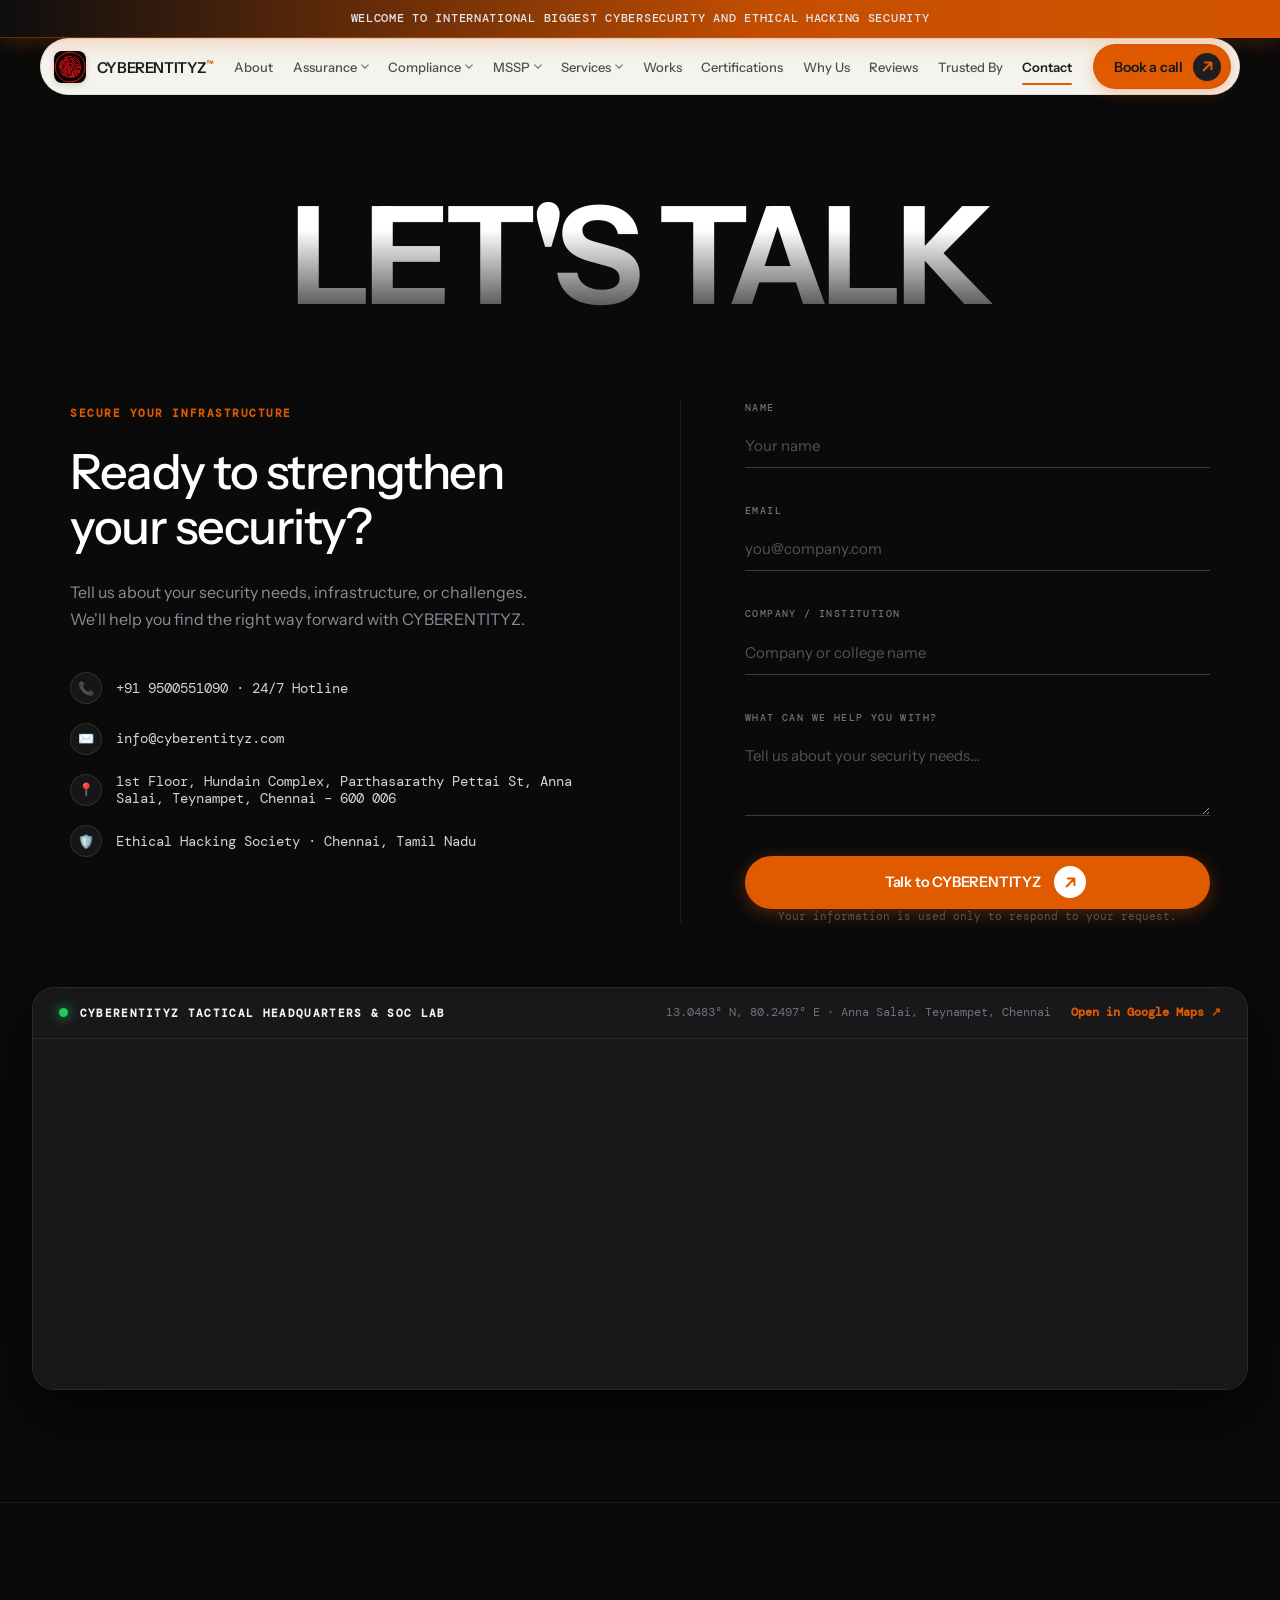
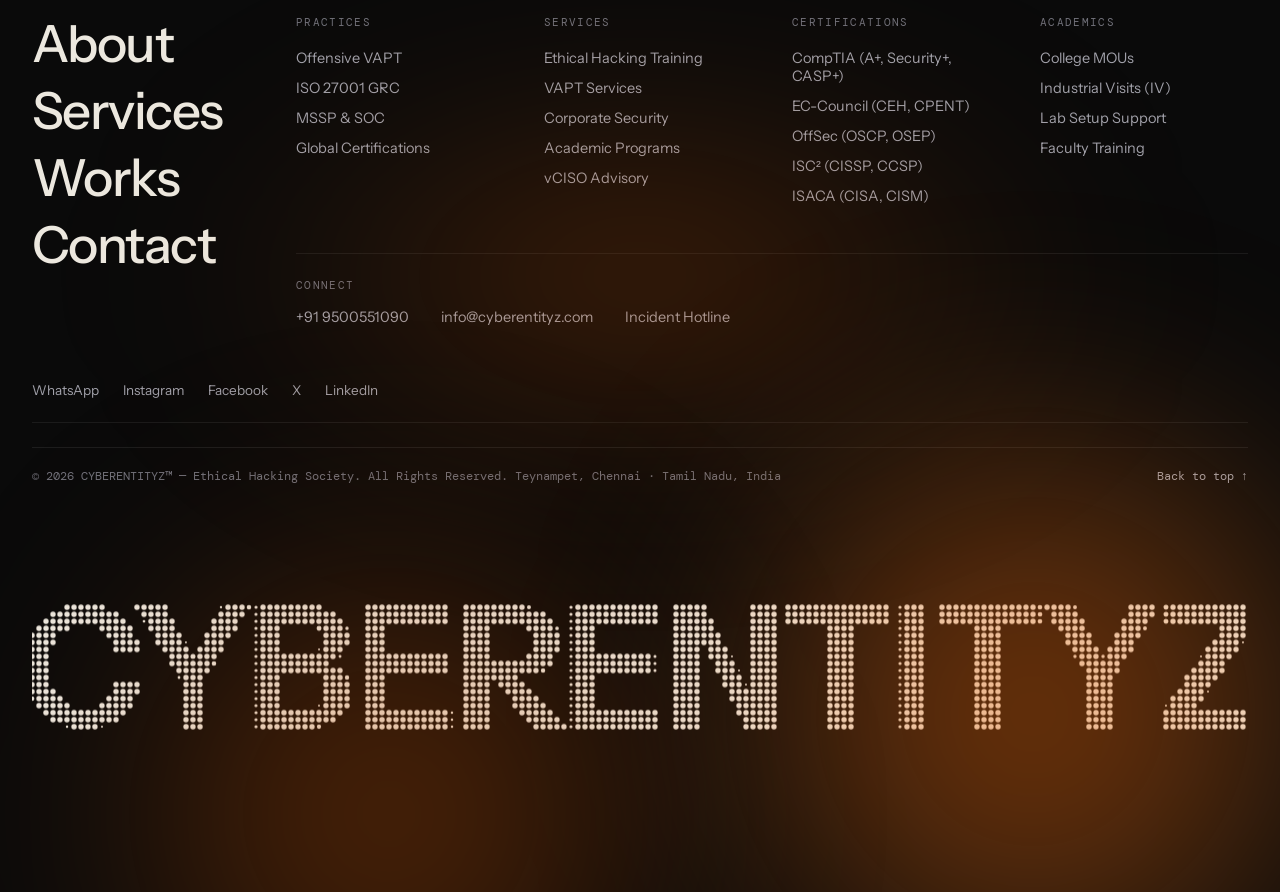
==== commit 862801f3: "updated 3" ====
--- a/contact.html
+++ b/contact.html
@@ -359,7 +359,7 @@
       <a href="#katomContactForm" class="mobile-menu-cta-btn" onclick="closeMobileMenu()">
         <span>Book a free consultation</span>
         <span class="mobile-cta-arrow-badge">
-          <svg width="14" height="14" viewBox="0 0 14 14" fill="none" stroke="currentColor" stroke-width="2.2" stroke-linecap="round" stroke-linejoin="round"><path d="M3 11L11 3M11 3H5M11 3V9"/></svg>
+          <svg width="13" height="13" viewBox="0 0 14 14" fill="none" stroke="currentColor" stroke-width="2.2" stroke-linecap="round" stroke-linejoin="round"><path d="M1 7h12M8 2l5 5-5 5"/></svg>
         </span>
       </a>
     </div>
@@ -432,7 +432,9 @@
 
               <button type="submit" class="framer-arrow-fill-btn" id="katomSubmitBtn" style="width:100%; border:none;">
                 <span>Talk to CYBERENTITYZ</span>
-                <span class="arrow-badge">↗</span>
+                <span class="arrow-badge">
+                  <svg width="13" height="13" viewBox="0 0 14 14" fill="none" stroke="currentColor" stroke-width="2.2" stroke-linecap="round" stroke-linejoin="round"><path d="M1 7h12M8 2l5 5-5 5"/></svg>
+                </span>
               </button>
 
               <p class="katom-disclaimer">Your information is used only to respond to your request.</p>
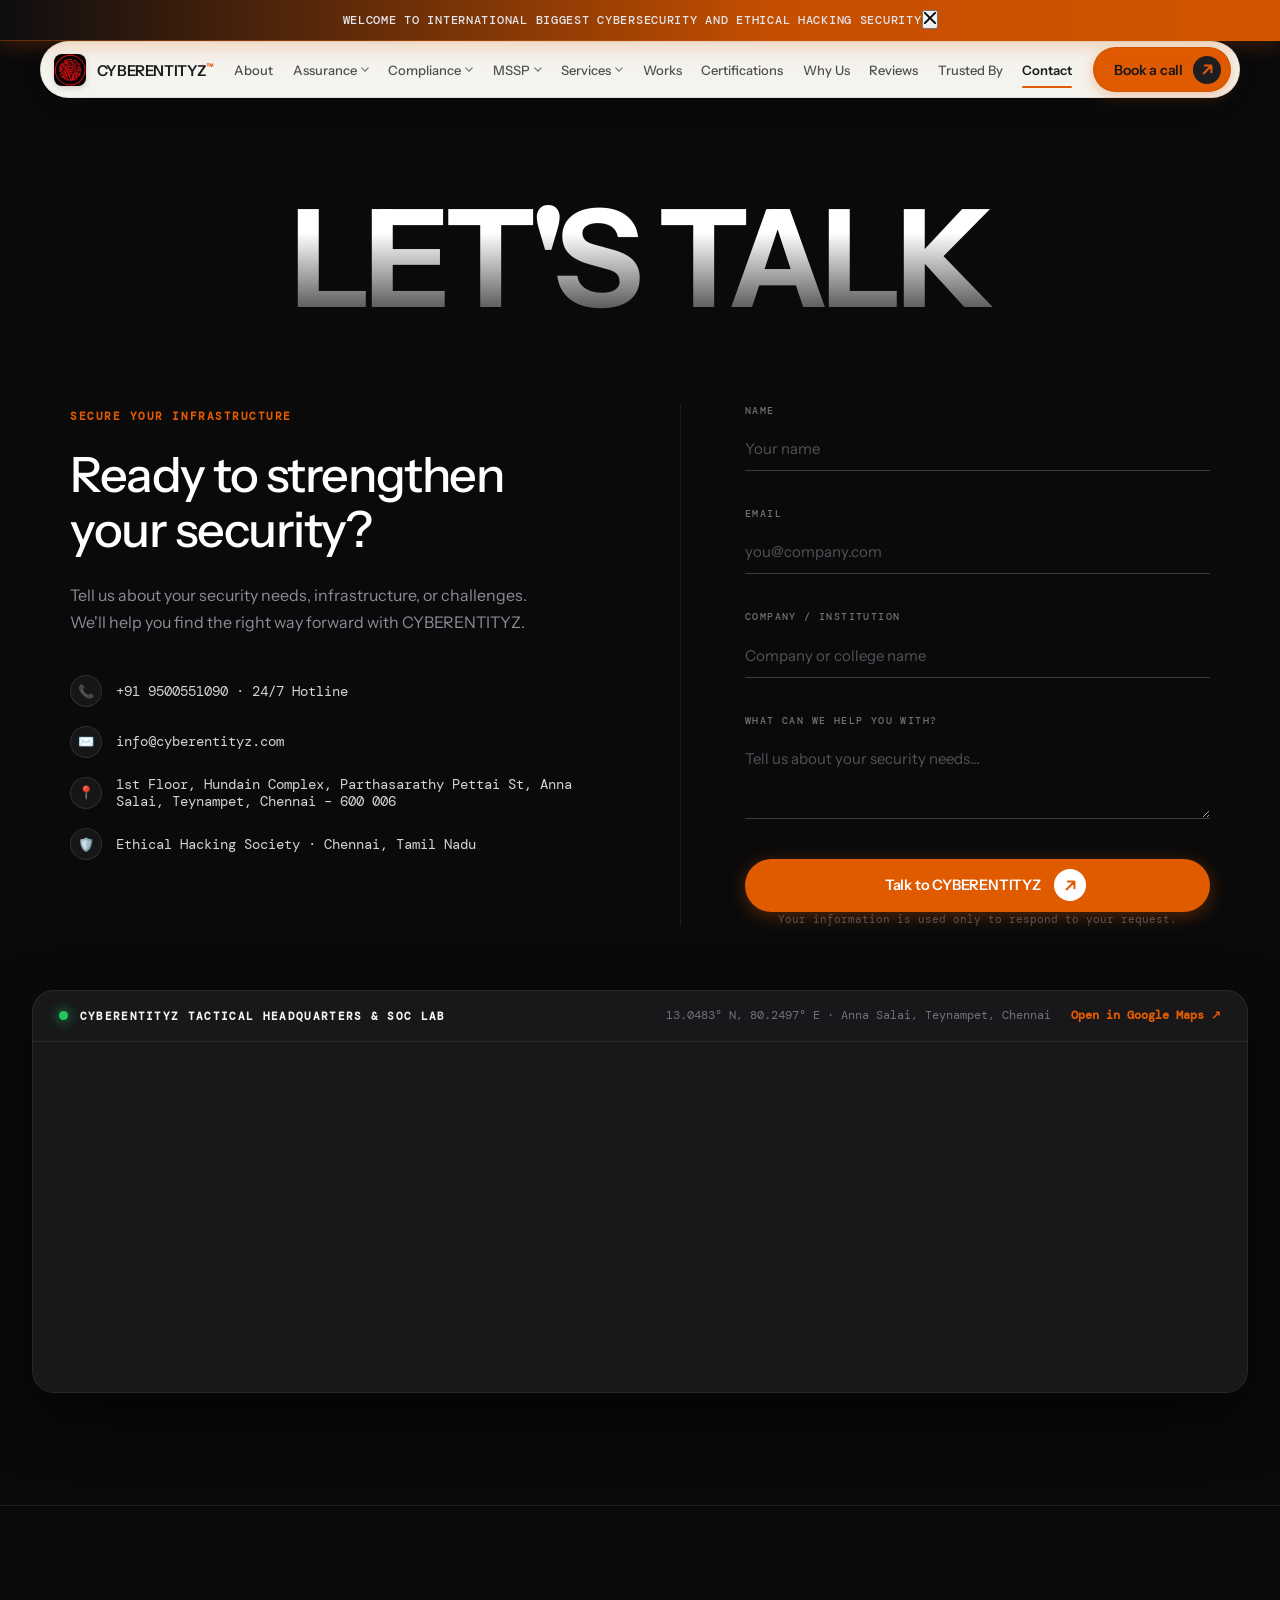
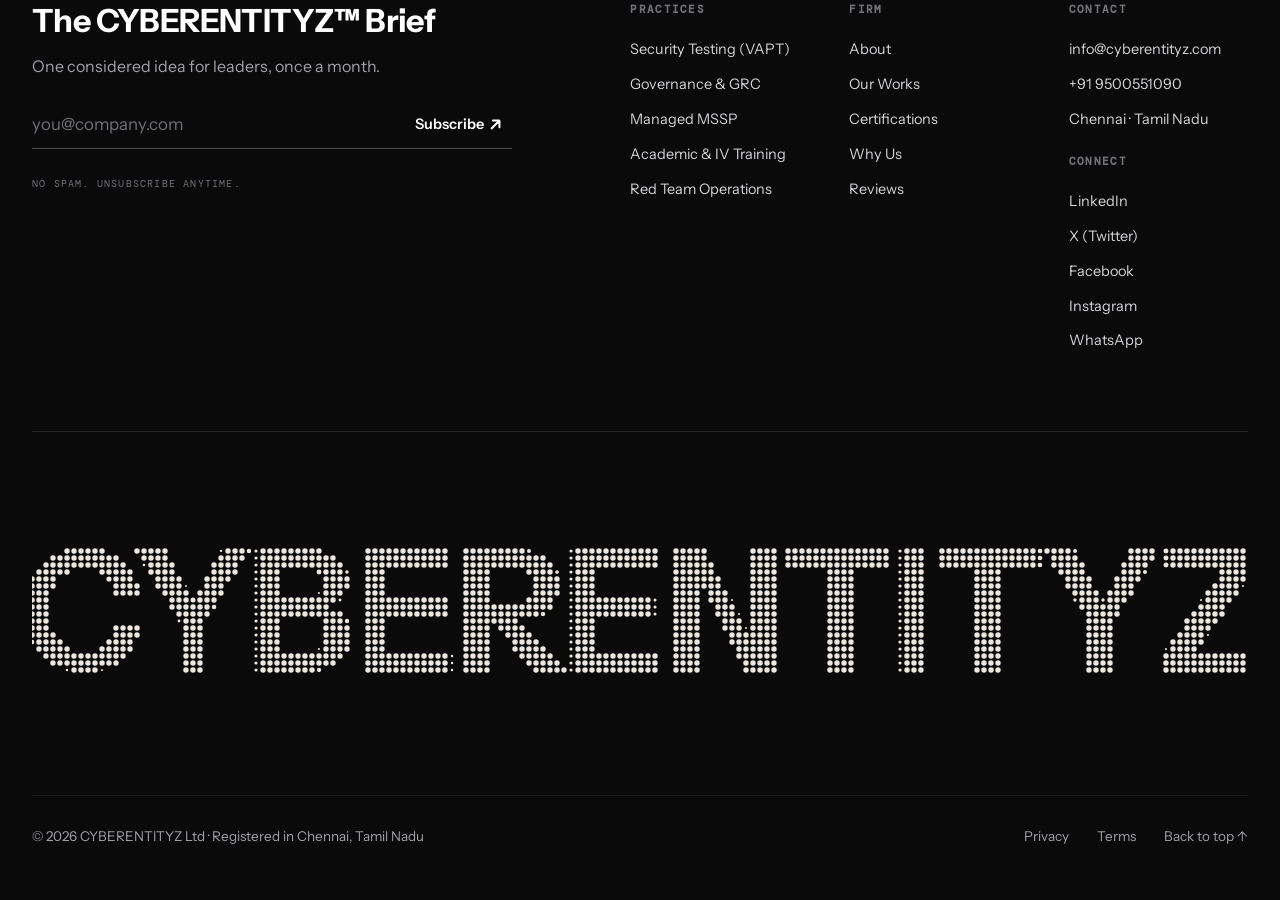
==== commit 508af00e: "updated 4" ====
--- a/contact.html
+++ b/contact.html
@@ -1,4 +1,4 @@
-<!DOCTYPE html>
+﻿<!DOCTYPE html>
 <html lang="en">
 <head>
   <meta charset="UTF-8">
@@ -23,9 +23,12 @@
 <body class="contact-page-body">
 
   <!-- TOP ANNOUNCEMENT BANNER -->
-  <aside class="top-announcement-strip">
+  <aside class="top-announcement-strip" id="topAnnouncementStrip">
     <div class="container announcement-center-wrap">
       <span class="announcement-text-center">Welcome to International Biggest Cybersecurity and Ethical Hacking Security</span>
+      <button type="button" class="announcement-close-btn" id="closeAnnouncementBtn" aria-label="Close welcome message" onclick="closeAnnouncementStrip()">
+        <svg width="12" height="12" viewBox="0 0 14 14" fill="none" stroke="currentColor" stroke-width="2.2" stroke-linecap="round"><path d="M1 1l12 12M13 1L1 13"/></svg>
+      </button>
     </div>
   </aside>
 
@@ -296,74 +299,188 @@
   </header>
 
   <!-- MOBILE MENU MODAL (MATCHING IMAGES 1 & 2) -->
+    <!-- MOBILE MENU MODAL (ACCORDION DRAWER - EXACT MATCH TO USER REFERENCE) -->
   <div class="mobile-menu-backdrop" id="mobileMenuBackdrop" onclick="closeMobileMenu()"></div>
   <div class="mobile-menu-card" id="mobileMenuCard" role="dialog" aria-modal="true" aria-label="Navigation Menu">
     <div class="mobile-menu-header">
-      <a href="index.html" class="mobile-brand-box" onclick="closeMobileMenu()">
+      <a href="index.html#hero" class="mobile-brand-box" onclick="closeMobileMenu()">
         <img src="images/logo.jpeg" alt="CYBERENTITYZ Logo" class="mobile-brand-logo">
         <span class="mobile-brand-name">CYBERENTITYZ</span>
       </a>
-      <button class="mobile-menu-close-btn" id="mobileMenuClose" onclick="closeMobileMenu()" aria-label="Close menu">
-        <svg width="16" height="16" viewBox="0 0 16 16" fill="none" stroke="currentColor" stroke-width="2" stroke-linecap="round"><path d="M3 3l10 10M13 3L3 13"/></svg>
+      <button type="button" class="mobile-menu-close-btn" id="mobileMenuClose" onclick="closeMobileMenu()" aria-label="Close menu">
+        <svg width="18" height="18" viewBox="0 0 16 16" fill="none" stroke="currentColor" stroke-width="2.2" stroke-linecap="round"><path d="M3 3l10 10M13 3L3 13"/></svg>
       </button>
     </div>
 
-    <nav class="mobile-menu-nav">
-      <a href="index.html#assurance" class="mobile-menu-link" onclick="closeMobileMenu()">
-        <span class="mobile-menu-text">Assurance</span>
-        <span class="mobile-menu-num">01</span>
+    <div class="mobile-menu-nav-scroll">
+      <!-- 1. ABOUT US ACCORDION -->
+      <div class="mobile-accordion-item">
+        <button type="button" class="mobile-accordion-header" onclick="toggleMobileAccordion(this)">
+          <span>About Us</span>
+          <svg class="mobile-accordion-chevron" viewBox="0 0 12 8" fill="none" stroke="currentColor" stroke-width="2" stroke-linecap="round"><path d="M1 1.5l5 5 5-5"/></svg>
+        </button>
+        <div class="mobile-accordion-body">
+          <a href="index.html#about" class="mobile-sublink" onclick="closeMobileMenu()">About Cyberentityz →</a>
+          <a href="index.html#why" class="mobile-sublink" onclick="closeMobileMenu()">Why Choose Us</a>
+          <a href="index.html#works" class="mobile-sublink" onclick="closeMobileMenu()">Works &amp; Case Studies</a>
+          <a href="index.html#testimonials" class="mobile-sublink" onclick="closeMobileMenu()">Client Reviews</a>
+          <a href="index.html#trustedBy" class="mobile-sublink" onclick="closeMobileMenu()">Trusted Partners</a>
+        </div>
+      </div>
+
+      <!-- 2. ASSURANCE ACCORDION (MATCHING USER REFERENCE) -->
+      <div class="mobile-accordion-item active">
+        <button type="button" class="mobile-accordion-header" onclick="toggleMobileAccordion(this)">
+          <span>Assurance</span>
+          <svg class="mobile-accordion-chevron" viewBox="0 0 12 8" fill="none" stroke="currentColor" stroke-width="2" stroke-linecap="round"><path d="M1 1.5l5 5 5-5"/></svg>
+        </button>
+        <div class="mobile-accordion-body">
+          <span class="mobile-sub-badge">SECURITY TESTING (VAPT)</span>
+          <a href="services.html?service=web-application-vapt" class="mobile-sublink" onclick="closeMobileMenu()">Web Application VAPT →</a>
+          <a href="services.html?service=mobile-app-security" class="mobile-sublink" onclick="closeMobileMenu()">Mobile App Security</a>
+          <a href="services.html?service=api-security-testing" class="mobile-sublink" onclick="closeMobileMenu()">API Security Testing</a>
+          <a href="services.html?service=cloud-security-testing" class="mobile-sublink" onclick="closeMobileMenu()">Cloud Security Assessment</a>
+          <a href="services.html?service=network-security-testing" class="mobile-sublink" onclick="closeMobileMenu()">Network Security Audit</a>
+          <a href="services.html?service=iot-penetration-testing" class="mobile-sublink" onclick="closeMobileMenu()">IoT Penetration Testing</a>
+          <a href="services.html?service=ot-security-testing" class="mobile-sublink" onclick="closeMobileMenu()">OT / SCADA Security</a>
+          <a href="services.html?service=database-penetration-testing" class="mobile-sublink" onclick="closeMobileMenu()">Database Penetration</a>
+          <a href="services.html?service=wireless-security-testing" class="mobile-sublink" onclick="closeMobileMenu()">Wireless Security</a>
+          <a href="services.html?service=crest-vapt" class="mobile-sublink" onclick="closeMobileMenu()">CREST VAPT</a>
+
+          <span class="mobile-sub-badge">ADVANCED ASSESSMENT</span>
+          <a href="services.html?service=red-team-operations" class="mobile-sublink" onclick="closeMobileMenu()">Red Team Operations</a>
+          <a href="services.html?service=ai-llm-security-testing" class="mobile-sublink" onclick="closeMobileMenu()">AI / LLM Security Audit</a>
+          <a href="services.html?service=digital-forensics-incident-response" class="mobile-sublink" onclick="closeMobileMenu()">Digital Forensics (DFIR)</a>
+          <a href="services.html?service=cyber-intelligence" class="mobile-sublink" onclick="closeMobileMenu()">Cyber Intelligence</a>
+          <a href="services.html?service=secure-code-review" class="mobile-sublink" onclick="closeMobileMenu()">Secure Code Review</a>
+          <a href="services.html?service=devsecops" class="mobile-sublink" onclick="closeMobileMenu()">DevSecOps</a>
+          <a href="services.html?service=hardware-security" class="mobile-sublink" onclick="closeMobileMenu()">Hardware Security</a>
+          <a href="services.html?service=thick-client-security" class="mobile-sublink" onclick="closeMobileMenu()">Thick Client Security</a>
+          <a href="services.html?service=host-level-security" class="mobile-sublink" onclick="closeMobileMenu()">Host Level Security</a>
+          <a href="services.html?service=automotive-vapt" class="mobile-sublink" onclick="closeMobileMenu()">Automotive VAPT</a>
+          <a href="services.html?service=telecom-vapt" class="mobile-sublink" onclick="closeMobileMenu()">Telecom VAPT</a>
+
+          <span class="mobile-sub-badge">DATA &amp; PRIVACY</span>
+          <a href="services.html?service=data-security-audit" class="mobile-sublink" onclick="closeMobileMenu()">Data Security Audit</a>
+          <a href="services.html?service=data-privacy-audit" class="mobile-sublink" onclick="closeMobileMenu()">Data Privacy Audit</a>
+          <a href="services.html?service=data-masking-privacy" class="mobile-sublink" onclick="closeMobileMenu()">Data Masking &amp; Privacy</a>
+          <a href="services.html?service=dspm" class="mobile-sublink" onclick="closeMobileMenu()">DSPM</a>
+          <a href="services.html?service=data-breach-simulation" class="mobile-sublink" onclick="closeMobileMenu()">Data Breach Simulation</a>
+          <a href="services.html?service=sbom-sca" class="mobile-sublink" onclick="closeMobileMenu()">SBOM &amp; SCA</a>
+          <a href="services.html?service=website-security" class="mobile-sublink" onclick="closeMobileMenu()">Website Security</a>
+          <a href="services.html" class="mobile-sublink mobile-sublink-see-all" onclick="closeMobileMenu()">All Assurance Services →</a>
+        </div>
+      </div>
+
+      <!-- 3. COMPLIANCE ACCORDION -->
+      <div class="mobile-accordion-item">
+        <button type="button" class="mobile-accordion-header" onclick="toggleMobileAccordion(this)">
+          <span>Compliance</span>
+          <svg class="mobile-accordion-chevron" viewBox="0 0 12 8" fill="none" stroke="currentColor" stroke-width="2" stroke-linecap="round"><path d="M1 1.5l5 5 5-5"/></svg>
+        </button>
+        <div class="mobile-accordion-body">
+          <span class="mobile-sub-badge">COMPLIANCE FRAMEWORKS</span>
+          <a href="services.html?service=iso-27001" class="mobile-sublink" onclick="closeMobileMenu()">ISO 27001:2022</a>
+          <a href="services.html?service=soc-2-compliance" class="mobile-sublink" onclick="closeMobileMenu()">SOC 2</a>
+          <a href="services.html?service=pci-dss" class="mobile-sublink" onclick="closeMobileMenu()">PCI-DSS</a>
+          <a href="services.html?service=hipaa" class="mobile-sublink" onclick="closeMobileMenu()">HIPAA</a>
+          <a href="services.html?service=gdpr" class="mobile-sublink" onclick="closeMobileMenu()">GDPR</a>
+          <a href="services.html?service=dpdpa-compliance" class="mobile-sublink" onclick="closeMobileMenu()">DPDPA</a>
+          <a href="services.html?service=nist-csf" class="mobile-sublink" onclick="closeMobileMenu()">NIST CSF</a>
+          <a href="services.html?service=irdai" class="mobile-sublink" onclick="closeMobileMenu()">IRDAI</a>
+          <a href="services.html?service=iso-22301" class="mobile-sublink" onclick="closeMobileMenu()">ISO 22301 (BCP)</a>
+          <a href="services.html?service=iso-42001" class="mobile-sublink" onclick="closeMobileMenu()">ISO 42001 (AI)</a>
+          <a href="services.html?service=iec-62443" class="mobile-sublink" onclick="closeMobileMenu()">IEC 62443 (OT)</a>
+          <a href="services.html?service=iso-21434" class="mobile-sublink" onclick="closeMobileMenu()">ISO 21434 (Automotive)</a>
+
+          <span class="mobile-sub-badge">GRC SERVICES</span>
+          <a href="services.html?service=grc-framework" class="mobile-sublink" onclick="closeMobileMenu()">GRC Framework</a>
+          <a href="services.html?service=cyber-risk-assessment" class="mobile-sublink" onclick="closeMobileMenu()">Cyber Risk Assessment</a>
+          <a href="services.html?service=third-party-risk-management" class="mobile-sublink" onclick="closeMobileMenu()">Third-Party Risk (TPRM)</a>
+          <a href="services.html?service=data-privacy-compliance" class="mobile-sublink" onclick="closeMobileMenu()">Data Privacy Compliance</a>
+          <a href="services.html?service=data-retention-policy" class="mobile-sublink" onclick="closeMobileMenu()">Data Retention Policy</a>
+          <a href="services.html?service=national-security-compliance" class="mobile-sublink" onclick="closeMobileMenu()">National Security Compliance</a>
+          <a href="services.html?service=cyber-insurance" class="mobile-sublink" onclick="closeMobileMenu()">Cybersecurity Insurance</a>
+          <a href="services.html" class="mobile-sublink mobile-sublink-see-all" onclick="closeMobileMenu()">All Compliance Services →</a>
+        </div>
+      </div>
+
+      <!-- 4. MSSP ACCORDION -->
+      <div class="mobile-accordion-item">
+        <button type="button" class="mobile-accordion-header" onclick="toggleMobileAccordion(this)">
+          <span>MSSP</span>
+          <svg class="mobile-accordion-chevron" viewBox="0 0 12 8" fill="none" stroke="currentColor" stroke-width="2" stroke-linecap="round"><path d="M1 1.5l5 5 5-5"/></svg>
+        </button>
+        <div class="mobile-accordion-body">
+          <span class="mobile-sub-badge">MANAGED SECURITY</span>
+          <a href="services.html?service=mssp" class="mobile-sublink" onclick="closeMobileMenu()">Managed Security (MSSP)</a>
+          <a href="services.html?service=soc-as-a-service" class="mobile-sublink" onclick="closeMobileMenu()">SOC as a Service</a>
+          <a href="services.html?service=vciso-advisory" class="mobile-sublink" onclick="closeMobileMenu()">V-CISO</a>
+          <a href="services.html?service=incident-response" class="mobile-sublink" onclick="closeMobileMenu()">Incident Response</a>
+          <a href="services.html?service=virtual-security-team" class="mobile-sublink" onclick="closeMobileMenu()">Virtual Security Team</a>
+
+          <span class="mobile-sub-badge">CONTINUOUS MONITORING</span>
+          <a href="services.html?service=soar-integration" class="mobile-sublink" onclick="closeMobileMenu()">SOAR Integration</a>
+          <a href="services.html?service=security-monitoring" class="mobile-sublink" onclick="closeMobileMenu()">Security Monitoring</a>
+          <a href="services.html?service=threat-intelligence-platform" class="mobile-sublink" onclick="closeMobileMenu()">Threat Intelligence Platform</a>
+          <a href="services.html?service=cyber-threat-intelligence" class="mobile-sublink" onclick="closeMobileMenu()">Cyber Threat Intelligence</a>
+          <a href="services.html?service=lateral-movement-detection" class="mobile-sublink" onclick="closeMobileMenu()">Lateral Movement Detection</a>
+          <a href="services.html?service=pentest-as-service" class="mobile-sublink" onclick="closeMobileMenu()">Penetration Test as Service</a>
+
+          <span class="mobile-sub-badge">DEFENSIVE OPS</span>
+          <a href="services.html?service=perimeter-security" class="mobile-sublink" onclick="closeMobileMenu()">Perimeter Security</a>
+          <a href="services.html?service=access-control-review" class="mobile-sublink" onclick="closeMobileMenu()">Access Control Review</a>
+          <a href="services.html?service=cloud-config-review" class="mobile-sublink" onclick="closeMobileMenu()">Cloud Config Review</a>
+          <a href="services.html?service=cdn-security" class="mobile-sublink" onclick="closeMobileMenu()">CDN Security</a>
+          <a href="services.html?service=network-architecture" class="mobile-sublink" onclick="closeMobileMenu()">Network Architecture</a>
+          <a href="services.html?service=cloud-security-management" class="mobile-sublink" onclick="closeMobileMenu()">Cloud Security Management</a>
+          <a href="services.html?service=virtualization-security" class="mobile-sublink" onclick="closeMobileMenu()">Virtualization Security</a>
+          <a href="services.html" class="mobile-sublink mobile-sublink-see-all" onclick="closeMobileMenu()">All MSSP Services →</a>
+        </div>
+      </div>
+
+      <!-- 5. SERVICES ACCORDION -->
+      <div class="mobile-accordion-item">
+        <button type="button" class="mobile-accordion-header" onclick="toggleMobileAccordion(this)">
+          <span>Services</span>
+          <svg class="mobile-accordion-chevron" viewBox="0 0 12 8" fill="none" stroke="currentColor" stroke-width="2" stroke-linecap="round"><path d="M1 1.5l5 5 5-5"/></svg>
+        </button>
+        <div class="mobile-accordion-body">
+          <span class="mobile-sub-badge">TRAINING &amp; ACADEMIC</span>
+          <a href="services.html?service=cybersecurity-workshops" class="mobile-sublink" onclick="closeMobileMenu()">Cybersecurity Workshops</a>
+          <a href="services.html?service=industrial-visits" class="mobile-sublink" onclick="closeMobileMenu()">Industrial Visits (IV)</a>
+          <a href="services.html?service=internship-programs" class="mobile-sublink" onclick="closeMobileMenu()">Internship Programs</a>
+          <a href="services.html?service=career-guidance-mock-interviews" class="mobile-sublink" onclick="closeMobileMenu()">Career Guidance &amp; Mock Interviews</a>
+          <a href="services.html?service=college-lab-setup-support" class="mobile-sublink" onclick="closeMobileMenu()">College Lab Setup &amp; Support</a>
+          <a href="services.html?service=faculty-awareness-programs" class="mobile-sublink" onclick="closeMobileMenu()">Faculty Awareness Programs</a>
+          <a href="services.html?service=school-awareness-programs" class="mobile-sublink" onclick="closeMobileMenu()">School Awareness Programs</a>
+
+          <span class="mobile-sub-badge">ALL 80+ SERVICES</span>
+          <a href="services.html" class="mobile-sublink mobile-sublink-see-all" onclick="closeMobileMenu()">Explore All 80+ Cybersecurity Services →</a>
+        </div>
+      </div>
+
+      <!-- 6. DIRECT LINKS -->
+      <a href="index.html#certifications" class="mobile-direct-link" onclick="closeMobileMenu()">
+        <span>Certifications</span>
+        <svg width="14" height="14" viewBox="0 0 14 14" fill="none" stroke="currentColor" stroke-width="2" stroke-linecap="round"><path d="M5 2l5 5-5 5"/></svg>
       </a>
-      <a href="index.html#compliance" class="mobile-menu-link" onclick="closeMobileMenu()">
-        <span class="mobile-menu-text">Compliance</span>
-        <span class="mobile-menu-num">02</span>
+      <a href="contact.html" class="mobile-direct-link" onclick="closeMobileMenu()">
+        <span>Contact Us</span>
+        <svg width="14" height="14" viewBox="0 0 14 14" fill="none" stroke="currentColor" stroke-width="2" stroke-linecap="round"><path d="M5 2l5 5-5 5"/></svg>
       </a>
-      <a href="index.html#mssp" class="mobile-menu-link" onclick="closeMobileMenu()">
-        <span class="mobile-menu-text">MSSP</span>
-        <span class="mobile-menu-num">03</span>
-      </a>
-      <a href="services.html" class="mobile-menu-link" onclick="closeMobileMenu()">
-        <span class="mobile-menu-text">Services</span>
-        <span class="mobile-menu-num">04</span>
-      </a>
-      <a href="index.html#about" class="mobile-menu-link" onclick="closeMobileMenu()">
-        <span class="mobile-menu-text">About</span>
-        <span class="mobile-menu-num">05</span>
-      </a>
-      <a href="index.html#works" class="mobile-menu-link" onclick="closeMobileMenu()">
-        <span class="mobile-menu-text">Works</span>
-        <span class="mobile-menu-num">06</span>
-      </a>
-      <a href="index.html#certifications" class="mobile-menu-link" onclick="closeMobileMenu()">
-        <span class="mobile-menu-text">Certifications</span>
-        <span class="mobile-menu-num">07</span>
-      </a>
-      <a href="index.html#why" class="mobile-menu-link" onclick="closeMobileMenu()">
-        <span class="mobile-menu-text">Why Us</span>
-        <span class="mobile-menu-num">08</span>
-      </a>
-      <a href="index.html#testimonials" class="mobile-menu-link" onclick="closeMobileMenu()">
-        <span class="mobile-menu-text">Reviews</span>
-        <span class="mobile-menu-num">09</span>
-      </a>
-      <a href="index.html#trustedBy" class="mobile-menu-link" onclick="closeMobileMenu()">
-        <span class="mobile-menu-text">Trusted By</span>
-        <span class="mobile-menu-num">10</span>
-      </a>
-      <a href="contact.html" class="mobile-menu-link" onclick="closeMobileMenu()">
-        <span class="mobile-menu-text">Contact</span>
-        <span class="mobile-menu-num">11</span>
-      </a>
-    </nav>
-
-    <div class="mobile-menu-footer">
-      <a href="#katomContactForm" class="mobile-menu-cta-btn" onclick="closeMobileMenu()">
-        <span>Book a free consultation</span>
-        <span class="mobile-cta-arrow-badge">
-          <svg width="13" height="13" viewBox="0 0 14 14" fill="none" stroke="currentColor" stroke-width="2.2" stroke-linecap="round" stroke-linejoin="round"><path d="M1 7h12M8 2l5 5-5 5"/></svg>
-        </span>
-      </a>
+
+      <!-- 7. CTA BUTTON -->
+      <div class="mobile-menu-cta-wrap">
+        <a href="contact.html" class="mobile-menu-book-btn" onclick="closeMobileMenu()">
+          <span>Book a Consultation</span>
+          <svg width="14" height="14" viewBox="0 0 14 14" fill="none" stroke="currentColor" stroke-width="2.2" stroke-linecap="round"><path d="M1 7h12M8 2l5 5-5 5"/></svg>
+        </a>
+      </div>
     </div>
   </div>
+
+  
 
   <main style="flex-grow: 1;">
     
@@ -468,85 +585,95 @@
 
   </main>
 
-  <!-- DOTMARK INTERACTIVE HALFTONE FOOTER (DOTMARK.FRAMER.WEBSITE SPECIFICATION) -->
-  <footer class="dotmark-footer-wrap">
-    <div class="dotmark-footer-shader-glow"></div>
+  <!-- ENTERPRISE FOOTER (EXACT MATCH TO NORD CONSULTING / IMAGE 4) -->
+  <footer class="nord-enterprise-footer" id="siteFooter">
     <div class="container">
       
-      <!-- Top Navigation Row -->
-      <div class="dotmark-top-nav-row">
+      <!-- Top Row: Newsletter Brief (Left) + 3-4 Practice Columns (Right) -->
+      <div class="nord-footer-top-row">
         
-        <div class="dotmark-nav-main-col">
-          <a href="index.html#about">About</a>
-          <a href="services.html">Services</a>
-          <a href="index.html#works">Works</a>
-          <a href="contact.html">Contact</a>
-        </div>
-
-        <div class="dotmark-nav-side-cols">
-          <div class="dotmark-sub-col">
-            <span class="dotmark-col-title">Practices</span>
-            <a href="services.html?service=web-application-vapt">Offensive VAPT</a>
-            <a href="services.html?service=iso-27001">ISO 27001 GRC</a>
-            <a href="services.html?service=soc-as-a-service">MSSP &amp; SOC</a>
-            <a href="index.html#certifications">Global Certifications</a>
-          </div>
-
-          <div class="dotmark-sub-col">
-            <span class="dotmark-col-title">Services</span>
-            <a href="services.html?service=ethical-hacking-training">Ethical Hacking Training</a>
-            <a href="services.html?service=vapt-services">VAPT Services</a>
-            <a href="services.html?service=vapt-services">Corporate Security</a>
-            <a href="index.html#about">Academic Programs</a>
-            <a href="services.html?service=vciso-advisory">vCISO Advisory</a>
-          </div>
-
-          <div class="dotmark-sub-col">
-            <span class="dotmark-col-title">Certifications</span>
-            <a href="index.html#certifications">CompTIA (A+, Security+, CASP+)</a>
-            <a href="index.html#certifications">EC-Council (CEH, CPENT)</a>
-            <a href="index.html#certifications">OffSec (OSCP, OSEP)</a>
-            <a href="index.html#certifications">ISC² (CISSP, CCSP)</a>
-            <a href="index.html#certifications">ISACA (CISA, CISM)</a>
-          </div>
-
-          <div class="dotmark-sub-col">
-            <span class="dotmark-col-title">Academics</span>
-            <a href="index.html#about">College MOUs</a>
-            <a href="index.html#about">Industrial Visits (IV)</a>
-            <a href="index.html#about">Lab Setup Support</a>
-            <a href="index.html#about">Faculty Training</a>
-          </div>
-
-          <div class="dotmark-sub-col">
-            <span class="dotmark-col-title">Connect</span>
-            <a href="tel:+919500551090">+91 9500551090</a>
-            <a href="mailto:info@cyberentityz.com">info@cyberentityz.com</a>
-            <a href="contact.html">Incident Hotline</a>
-          </div>
-        </div>
-
-      </div>
-
-      <div class="footer-social-row" style="display:flex; flex-wrap:wrap; gap:1.25rem; margin:2rem 0 0;">
-        <a href="https://chat.whatsapp.com/G7UeSNxGIh17lJVxgIIX0n" target="_blank" rel="noopener noreferrer" style="color:#a1a1aa;">WhatsApp</a>
-        <a href="https://www.instagram.com/cyberentityz?igsh=MTQ5aDdoNXQ0cWxqcA==" target="_blank" rel="noopener noreferrer" style="color:#a1a1aa;">Instagram</a>
-        <a href="https://www.facebook.com/share/1CWFML5nvn/?mibextid=wwXIfr" target="_blank" rel="noopener noreferrer" style="color:#a1a1aa;">Facebook</a>
-        <a href="http://x.com/cyberentityz?s=21" target="_blank" rel="noopener noreferrer" style="color:#a1a1aa;">X</a>
-        <a href="https://www.linkedin.com/company/cyberentityz/" target="_blank" rel="noopener noreferrer" style="color:#a1a1aa;">LinkedIn</a>
-      </div>
-
-      <!-- Meta Strip -->
-      <div class="dotmark-meta-strip">
-        <span>© 2026 CYBERENTITYZ™ — Ethical Hacking Society. All Rights Reserved. Teynampet, Chennai · Tamil Nadu, India</span>
-        <button class="dotmark-back-top-btn" onclick="window.scrollTo({top:0, behavior:'smooth'})">
-          Back to top ↑
-        </button>
-      </div>
-
-      <!-- Halftone Interactive Dot Canvas for CYBERENTITYZ -->
-      <div class="dotmark-canvas-container" title="Move your cursor to interact with the CYBERENTITYZ halftone matrix">
+        <!-- Left Column: The CYBERENTITYZ Brief & Subscribe Form -->
+        <div class="nord-footer-brief-col">
+          <h3 class="nord-brief-heading">The CYBERENTITYZ™ Brief</h3>
+          <p class="nord-brief-sub">One considered idea for leaders, once a month.</p>
+          
+          <form class="nord-brief-form" onsubmit="event.preventDefault(); alert('Subscribed to The CYBERENTITYZ Brief!');">
+            <div class="nord-input-group">
+              <input type="email" placeholder="you@company.com" required class="nord-brief-input">
+              <button type="submit" class="nord-brief-btn">
+                <span>Subscribe</span>
+                <span class="nord-btn-arrow">
+                  <svg width="12" height="12" viewBox="0 0 14 14" fill="none" stroke="currentColor" stroke-width="2.2" stroke-linecap="round" stroke-linejoin="round"><path d="M1 7h12M8 2l5 5-5 5"/></svg>
+                </span>
+              </button>
+            </div>
+          </form>
+          <span class="nord-brief-hint">NO SPAM. UNSUBSCRIBE ANYTIME.</span>
+        </div>
+
+        <!-- Right Columns: Practices, Firm, Contact -->
+        <div class="nord-footer-cols-wrap">
+          
+          <!-- Column 1: Practices -->
+          <div class="nord-footer-col">
+            <span class="nord-col-eyebrow">PRACTICES</span>
+            <ul class="nord-col-links">
+              <li><a href="services.html?service=web-application-vapt">Security Testing (VAPT)</a></li>
+              <li><a href="services.html?service=iso-27001">Governance &amp; GRC</a></li>
+              <li><a href="services.html?service=soc-as-a-service">Managed MSSP</a></li>
+              <li><a href="services.html?service=cybersecurity-workshops">Academic &amp; IV Training</a></li>
+              <li><a href="services.html?service=red-team-operations">Red Team Operations</a></li>
+            </ul>
+          </div>
+
+          <!-- Column 2: Firm -->
+          <div class="nord-footer-col">
+            <span class="nord-col-eyebrow">FIRM</span>
+            <ul class="nord-col-links">
+              <li><a href="index.html#about">About</a></li>
+              <li><a href="index.html#works">Our Works</a></li>
+              <li><a href="index.html#certifications">Certifications</a></li>
+              <li><a href="index.html#why">Why Us</a></li>
+              <li><a href="index.html#testimonials">Reviews</a></li>
+            </ul>
+          </div>
+
+          <!-- Column 3: Contact & Connect -->
+          <div class="nord-footer-col">
+            <span class="nord-col-eyebrow">CONTACT</span>
+            <ul class="nord-col-links">
+              <li><a href="mailto:info@cyberentityz.com">info@cyberentityz.com</a></li>
+              <li><a href="tel:+919500551090">+91 9500551090</a></li>
+              <li><a href="contact.html">Chennai · Tamil Nadu</a></li>
+            </ul>
+            <span class="nord-col-eyebrow" style="margin-top:1.5rem; display:block;">CONNECT</span>
+            <ul class="nord-col-links">
+              <li><a href="https://www.linkedin.com/company/cyberentityz/" target="_blank" rel="noopener noreferrer">LinkedIn</a></li>
+              <li><a href="http://x.com/cyberentityz?s=21" target="_blank" rel="noopener noreferrer">X (Twitter)</a></li>
+              <li><a href="https://www.facebook.com/share/1CWFML5nvn/?mibextid=wwXIfr" target="_blank" rel="noopener noreferrer">Facebook</a></li>
+              <li><a href="https://www.instagram.com/cyberentityz?igsh=MTQ5aDdoNXQ0cWxqcA==" target="_blank" rel="noopener noreferrer">Instagram</a></li>
+              <li><a href="https://chat.whatsapp.com/G7UeSNxGIh17lJVxgIIX0n" target="_blank" rel="noopener noreferrer">WhatsApp</a></li>
+            </ul>
+          </div>
+
+        </div>
+      </div>
+
+      <!-- Interactive Dotmark Halftone Canvas for CYBERENTITYZ (Matching Images 1 & 2) -->
+      <div class="nord-giant-brand-row dotmark-canvas-container" title="Move cursor to interact with CYBERENTITYZ dot marks">
         <canvas id="dotmarkFooterCanvas"></canvas>
+      </div>
+
+      <!-- Bottom Meta Strip: Copyright on Left, Privacy/Terms/Back-to-top on Right -->
+      <div class="nord-footer-bottom-strip">
+        <div class="nord-copyright-text">
+          © 2026 CYBERENTITYZ Ltd · Registered in Chennai, Tamil Nadu
+        </div>
+        <div class="nord-footer-legal-links">
+          <a href="#">Privacy</a>
+          <a href="#">Terms</a>
+          <button class="nord-back-top-link" onclick="window.scrollTo({top: 0, behavior: 'smooth'})">Back to top ↑</button>
+        </div>
       </div>
 
     </div>
--- a/styles.css
+++ b/styles.css
@@ -1,4 +1,4 @@
-/* ==========================================================================
+﻿/* ==========================================================================
    CYBERENTITYZ™ — COMPLETE ENTERPRISE DEFENSE STYLESHEET
    Electric Orange, Deep Obsidian Charcoal & Warm Cream Off-White
    ========================================================================== */
@@ -732,28 +732,30 @@
   pointer-events: auto;
 }
 
+/* ==========================================================================
+   MOBILE ACCORDION NAVIGATION DRAWER (MATCHING USER SCREENSHOT)
+   ========================================================================== */
 .mobile-menu-card {
   position: fixed;
-  top: 16px;
-  left: 14px;
-  right: 14px;
-  max-width: 420px;
+  top: 10px;
+  left: 10px;
+  right: 10px;
+  max-width: 480px;
   margin: 0 auto;
-  max-height: calc(100vh - 32px);
+  max-height: calc(100vh - 20px);
   background: #ffffff;
-  border: 1px solid rgba(0, 0, 0, 0.08);
-  border-radius: 28px;
-  box-shadow: 0 24px 70px rgba(0, 0, 0, 0.24);
+  border: 1px solid rgba(0, 0, 0, 0.1);
+  border-radius: 20px;
+  box-shadow: 0 24px 70px rgba(0, 0, 0, 0.35);
   z-index: 99999;
   display: flex;
   flex-direction: column;
-  padding: 20px 20px 18px;
-  overflow-y: auto;
-  overscroll-behavior: contain;
+  padding: 0;
+  overflow: hidden;
   opacity: 0;
-  transform: translateY(-14px) scale(0.97);
+  transform: translateY(-12px) scale(0.98);
   pointer-events: none;
-  transition: opacity 0.32s cubic-bezier(0.16, 1, 0.3, 1), transform 0.32s cubic-bezier(0.16, 1, 0.3, 1);
+  transition: opacity 0.28s cubic-bezier(0.16, 1, 0.3, 1), transform 0.28s cubic-bezier(0.16, 1, 0.3, 1);
 }
 
 .mobile-menu-card.active {
@@ -766,8 +768,12 @@
   display: flex;
   align-items: center;
   justify-content: space-between;
-  padding-bottom: 14px;
-  border-bottom: 1px solid rgba(0, 0, 0, 0.07);
+  padding: 16px 20px;
+  border-bottom: 1px solid #f0f0f4;
+  background: #ffffff;
+  position: sticky;
+  top: 0;
+  z-index: 10;
 }
 
 .mobile-brand-box {
@@ -780,7 +786,7 @@
 .mobile-brand-logo {
   width: 36px;
   height: 36px;
-  border-radius: 10px;
+  border-radius: 8px;
   object-fit: cover;
   box-shadow: 0 2px 6px rgba(0, 0, 0, 0.08);
 }
@@ -794,91 +800,173 @@
 }
 
 .mobile-menu-close-btn {
-  width: 42px;
-  height: 42px;
+  width: 38px;
+  height: 38px;
   border-radius: 50%;
-  background: #ffffff;
-  border: 1px solid rgba(0, 0, 0, 0.12);
+  background: #f4f4f6;
+  border: 1px solid rgba(0, 0, 0, 0.08);
   color: #111111;
   display: flex;
   align-items: center;
   justify-content: center;
   cursor: pointer;
-  transition: all 0.22s ease;
+  transition: all 0.2s ease;
   padding: 0;
 }
 
 .mobile-menu-close-btn:hover {
-  background: #f4f4f4;
-  transform: rotate(90deg);
-}
-
-.mobile-menu-nav {
-  display: flex;
-  flex-direction: column;
-  padding: 8px 0;
-}
-
-.mobile-menu-link {
+  background: #e9e9ee;
+  transform: scale(1.06);
+}
+
+.mobile-menu-nav-scroll {
+  padding: 8px 18px 24px;
+  overflow-y: auto;
+  overscroll-behavior: contain;
+  flex: 1;
+}
+
+.mobile-accordion-item {
+  border-bottom: 1px solid #f0f0f4;
+}
+
+.mobile-accordion-header {
+  width: 100%;
   display: flex;
   align-items: center;
   justify-content: space-between;
-  padding: 11px 4px;
+  padding: 15px 4px;
+  background: transparent;
+  border: none;
+  font-family: var(--font-sans);
+  font-size: 1.08rem;
+  font-weight: 600;
+  color: #18181b;
+  text-align: left;
+  cursor: pointer;
+  transition: color 0.2s ease;
+}
+
+.mobile-accordion-header:hover,
+.mobile-accordion-item.active > .mobile-accordion-header {
+  color: #eb4e00;
+}
+
+.mobile-accordion-chevron {
+  width: 16px;
+  height: 16px;
+  color: #888888;
+  transition: transform 0.28s ease, color 0.2s ease;
+  flex-shrink: 0;
+}
+
+.mobile-accordion-item.active > .mobile-accordion-header .mobile-accordion-chevron {
+  transform: rotate(180deg);
+  color: #eb4e00;
+}
+
+.mobile-accordion-body {
+  max-height: 0;
+  opacity: 0;
+  overflow: hidden;
+  transition: max-height 0.38s ease, opacity 0.25s ease;
+  padding: 0 4px;
+}
+
+.mobile-accordion-item.active > .mobile-accordion-body {
+  max-height: 1600px;
+  opacity: 1;
+  padding-bottom: 14px;
+  overflow-y: visible;
+}
+
+.mobile-sub-badge {
+  font-family: var(--font-mono);
+  font-size: 0.72rem;
+  font-weight: 700;
+  letter-spacing: 0.08em;
+  color: #71717a;
+  text-transform: uppercase;
+  margin: 14px 0 6px;
+  display: block;
+}
+
+.mobile-sub-badge:first-child {
+  margin-top: 4px;
+}
+
+.mobile-sublink {
+  display: flex;
+  align-items: center;
+  justify-content: space-between;
+  padding: 8.5px 8px;
+  font-family: var(--font-sans);
+  font-size: 0.95rem;
+  font-weight: 450;
+  color: #27272a;
   text-decoration: none;
-  border-bottom: 1px solid rgba(0, 0, 0, 0.04);
-  transition: padding-left 0.2s ease, color 0.2s ease;
-}
-
-.mobile-menu-link:last-child {
-  border-bottom: none;
-}
-
-.mobile-menu-link:hover {
-  padding-left: 8px;
-}
-
-.mobile-menu-text {
-  font-family: var(--font-sans);
-  font-size: 1.15rem;
-  font-weight: 550;
-  color: #111111;
-  letter-spacing: -0.015em;
-}
-
-.mobile-menu-num {
-  font-size: 0.82rem;
-  font-weight: 500;
-  font-family: 'Space Mono', monospace, monospace;
-  color: rgba(0, 0, 0, 0.4);
-}
-
-.mobile-menu-footer {
-  margin-top: 10px;
-  padding-top: 6px;
-}
-
-.mobile-menu-cta-btn {
+  border-radius: 6px;
+  transition: all 0.18s ease;
+}
+
+.mobile-sublink:hover,
+.mobile-sublink:active {
+  background: rgba(235, 78, 0, 0.06);
+  color: #eb4e00;
+  padding-left: 12px;
+}
+
+.mobile-sublink-see-all {
+  color: #eb4e00 !important;
+  font-weight: 600 !important;
+  border-top: 1px dashed rgba(235, 78, 0, 0.25);
+  margin-top: 8px;
+  padding-top: 10px;
+}
+
+.mobile-direct-link {
+  display: flex;
+  align-items: center;
+  justify-content: space-between;
+  padding: 15px 4px;
+  font-family: var(--font-sans);
+  font-size: 1.08rem;
+  font-weight: 600;
+  color: #18181b;
+  text-decoration: none;
+  border-bottom: 1px solid #f0f0f4;
+  transition: color 0.2s ease;
+}
+
+.mobile-direct-link:hover {
+  color: #eb4e00;
+}
+
+.mobile-menu-cta-wrap {
+  padding: 18px 0 6px;
+}
+
+.mobile-menu-book-btn {
   width: 100%;
-  height: 54px;
+  display: flex;
+  align-items: center;
+  justify-content: center;
+  gap: 8px;
+  padding: 12px 20px;
+  background: #eb4e00;
+  color: #ffffff;
   border-radius: 999px;
-  background: var(--color-orange, #E05A00);
-  color: #ffffff;
-  display: flex;
-  align-items: center;
-  justify-content: space-between;
-  padding: 0 8px 0 22px;
+  font-family: var(--font-sans);
+  font-size: 0.96rem;
+  font-weight: 600;
   text-decoration: none;
-  font-family: var(--font-sans);
-  font-size: 1rem;
-  font-weight: 600;
-  box-shadow: 0 8px 24px rgba(224, 90, 0, 0.32);
-  transition: all 0.25s ease;
-}
-
-.mobile-menu-cta-btn:hover {
-  background: #c84e00;
-  transform: translateY(-1px);
-  box-shadow: 0 12px 28px rgba(224, 90, 0, 0.42);
+  box-shadow: 0 4px 16px rgba(235, 78, 0, 0.35);
+  transition: transform 0.2s ease, box-shadow 0.2s ease;
+}
+
+.mobile-menu-book-btn:hover {
+  transform: translateY(-2px);
+  box-shadow: 0 6px 20px rgba(235, 78, 0, 0.45);
 }
 
 .mobile-cta-arrow-badge {
@@ -1117,7 +1205,7 @@
    FRAMER HERO SECTION (INSPIRED BY BEGIN.FRAMER.AI)
    ========================================================================== */
 .framer-hero {
-  background: #0A0A0A;
+  background: #000000 !important;
   color: var(--text-white);
   min-height: 94vh;
   display: flex;
@@ -1129,72 +1217,30 @@
   border-bottom: 1px solid rgba(255, 255, 255, 0.08);
 }
 
-/* Ambient Radiant Kinetic Orange Mesh */
-.framer-hero::before {
-  content: "";
-  position: absolute;
-  top: 10%;
-  right: -5%;
-  width: 820px;
-  height: 820px;
-  background: radial-gradient(circle at center, rgba(235, 78, 0, 0.44) 0%, rgba(255, 105, 0, 0.22) 32%, rgba(235, 78, 0, 0.06) 55%, transparent 72%);
-  filter: blur(80px);
-  pointer-events: none;
-  z-index: 1;
-  animation: framerAuraBreathe 9s ease-in-out infinite alternate;
-}
-
+/* Remove heavy orange ambient blobs to match vortexfield.framer.website pure black aesthetic */
+.framer-hero::before,
 .framer-hero::after {
   content: "";
-  position: absolute;
-  bottom: -10%;
-  left: 5%;
-  width: 650px;
-  height: 650px;
-  background: radial-gradient(circle at center, rgba(235, 78, 0, 0.24) 0%, rgba(255, 80, 0, 0.09) 38%, transparent 70%);
-  filter: blur(95px);
-  pointer-events: none;
-  z-index: 1;
-}
-
-@keyframes framerAuraBreathe {
-  0% { transform: scale(0.96) translate(0, 0); opacity: 0.82; }
-  50% { transform: scale(1.14) translate(-35px, 25px); opacity: 1; }
-  100% { transform: scale(1.04) translate(20px, -20px); opacity: 0.88; }
-}
-
-/* Interactive Cursor-Tracking Amber Spotlight */
+  display: none !important;
+}
+
+/* Interactive Cursor Spotlight disabled in favor of canvas particle lighting */
 .hero-interactive-glow {
-  position: absolute;
-  width: 780px;
-  height: 780px;
-  border-radius: 50%;
-  background: radial-gradient(circle, rgba(255, 95, 20, 0.42) 0%, rgba(255, 130, 0, 0.22) 32%, rgba(200, 50, 0, 0.08) 55%, transparent 72%);
-  filter: blur(75px);
-  pointer-events: none;
-  z-index: 2;
-  transform: translate(-50%, -50%);
-  transition: opacity 400ms ease, filter 400ms ease;
-  opacity: 0.75;
-}
-
-.framer-hero:hover .hero-interactive-glow {
-  opacity: 1;
-  filter: blur(70px);
-}
-
-/* 3D Cyber Radar Canvas */
+  display: none !important;
+}
+
+/* 3D Mathematical Vortex Field Canvas (vortexfield.framer.website) */
 .hero-bg-canvas {
-  position: absolute;
-  top: 50%;
-  left: 50%;
-  transform: translate(-50%, -50%);
-  width: 100%;
-  height: 100%;
-  max-width: 1300px;
-  pointer-events: none;
-  z-index: 2;
-  opacity: 0.35;
+  position: absolute !important;
+  top: 0 !important;
+  left: 0 !important;
+  width: 100% !important;
+  height: 100% !important;
+  max-width: none !important;
+  pointer-events: none !important;
+  z-index: 1 !important;
+  opacity: 1 !important;
+  display: block !important;
 }
 
 .framer-hero-container {
@@ -1259,6 +1305,7 @@
   margin-bottom: 1.8rem;
   transition: transform 0.3s var(--ease-nord);
   user-select: none;
+  text-shadow: 0 4px 30px rgba(0, 0, 0, 0.95), 0 2px 10px rgba(0, 0, 0, 0.85);
 }
 
 @media (min-width: 1400px) {
@@ -1284,6 +1331,7 @@
   text-transform: uppercase;
   max-width: 820px;
   margin: 0 auto 2.8rem;
+  text-shadow: 0 2px 16px rgba(0, 0, 0, 0.95);
 }
 
 /* CTA Row */
@@ -1584,7 +1632,7 @@
   align-items: center;
   gap: 3.5rem;
   white-space: nowrap;
-  animation: marqueeInfinite 28s linear infinite;
+  animation: marqueeInfinite 42s linear infinite;
   will-change: transform;
 }
 
@@ -3367,15 +3415,82 @@
   .nav-cta-actions .btn-book-call { display: none !important; }
   .mobile-hamburger { display: flex !important; }
   .site-header-mega {
-    top: 12px !important;
-    padding: 0 14px !important;
+    position: sticky !important;
+    top: 0 !important;
+    left: 0 !important;
+    width: 100% !important;
+    max-width: 100% !important;
+    padding: 0 !important;
+    margin: 0 !important;
+    border-radius: 0 !important;
+    background: transparent !important;
+    pointer-events: auto !important;
+    z-index: 1000 !important;
   }
   .nav-inner-wrap {
-    padding: 8px 14px !important;
+    width: 100% !important;
+    max-width: 100% !important;
+    padding: 0.85rem 1.25rem !important;
+    margin: 0 !important;
+    background: rgba(6, 6, 8, 0.94) !important;
+    border-radius: 0 !important;
+    border-top: none !important;
+    border-left: none !important;
+    border-right: none !important;
+    border-bottom: 1px solid rgba(255, 255, 255, 0.1) !important;
+    box-shadow: 0 4px 25px rgba(0, 0, 0, 0.7) !important;
+    backdrop-filter: blur(20px) !important;
+    -webkit-backdrop-filter: blur(20px) !important;
+    display: flex !important;
+    align-items: center !important;
+    justify-content: space-between !important;
+  }
+  .brand-monogram-box {
+    display: flex !important;
+    align-items: center !important;
+    gap: 0.65rem !important;
+    text-decoration: none !important;
+    cursor: pointer !important;
+  }
+  .brand-monogram-logo,
+  .brand-monogram-icon {
+    width: 34px !important;
+    height: 34px !important;
+    border-radius: 8px !important;
+  }
+  .brand-primary-name {
+    color: #ffffff !important;
+    font-size: 1.05rem !important;
+    font-weight: 700 !important;
+    letter-spacing: -0.01em !important;
+  }
+  .nav-cta-actions {
+    display: flex !important;
+    align-items: center !important;
+  }
+  .mobile-hamburger {
+    display: flex !important;
+    width: 42px !important;
+    height: 42px !important;
+    border-radius: 10px !important;
+    background: rgba(255, 255, 255, 0.08) !important;
+    border: 1px solid rgba(255, 255, 255, 0.16) !important;
+    box-shadow: none !important;
+    cursor: pointer !important;
+    align-items: center !important;
+    justify-content: center !important;
+    flex-direction: column !important;
+    gap: 4.5px !important;
+    padding: 0 !important;
+  }
+  .mobile-hamburger .ham-line,
+  .mobile-hamburger span {
     background: #ffffff !important;
-    border: 1px solid rgba(0, 0, 0, 0.1) !important;
-    box-shadow: 0 8px 30px rgba(0, 0, 0, 0.08) !important;
-    border-radius: 999px !important;
+    width: 20px !important;
+  }
+  .mobile-hamburger:hover {
+    background: rgba(255, 255, 255, 0.16) !important;
+    border-color: rgba(255, 255, 255, 0.3) !important;
   }
   .cert-bento-grid {
     grid-template-columns: 1fr !important;
@@ -3396,7 +3511,23 @@
 }
 
 @media (max-width: 768px) {
-  .top-announcement-strip { display: none; }
+  .top-announcement-strip {
+    display: block !important;
+    padding: 0.45rem 0 !important;
+  }
+  .announcement-center-wrap {
+    padding: 0 2.2rem 0 0.85rem !important;
+    justify-content: flex-start !important;
+  }
+  .announcement-text-center {
+    font-size: 0.68rem !important;
+    line-height: 1.35 !important;
+    letter-spacing: 0.02em !important;
+    text-align: left !important;
+  }
+  .announcement-close-btn {
+    right: 0.45rem !important;
+  }
   .hero-top-meta { flex-direction: column; align-items: flex-start; gap: 0.5rem; }
   .hero-display-title { font-size: 2.4rem; }
   .hero-cta-buttons { flex-direction: column; align-items: flex-start; }
@@ -8513,11 +8644,369 @@
 }
 
 /* =========================================================
-   FRAMER METHODOLOGY TIMELINE (MATCHING IMAGES 3 & 4)
+   ELEVATED CAROUSEL SERVICES SECTION (MATCHING FRAMER ELEVATED CAROUSEL)
    ========================================================= */
-.framer-methodology-section {
-  background: #fdfcf9;
-  padding: 7.5rem 0 8.5rem;
+.elevated-services-section {
+  background: #fbfbfa !important;
+  color: #111113 !important;
+  padding: 6.5rem 0 7.5rem !important;
+  position: relative;
+  overflow: hidden;
+  border-top: 1px solid rgba(0, 0, 0, 0.07);
+  border-bottom: 1px solid rgba(0, 0, 0, 0.07);
+}
+
+.elevated-services-section .section-main-heading {
+  color: #111113 !important;
+  font-family: var(--font-sans);
+  font-size: clamp(2.2rem, 4vw, 3.5rem);
+  font-weight: 700;
+  letter-spacing: -0.03em;
+  margin: 0.5rem 0 0;
+}
+
+.services-header-split {
+  display: flex;
+  align-items: flex-end;
+  justify-content: space-between;
+  flex-wrap: wrap;
+  gap: 2rem;
+  margin-bottom: 2.75rem;
+}
+
+.services-controls-wrap {
+  display: flex;
+  align-items: center;
+  gap: 1.25rem;
+  flex-wrap: wrap;
+}
+
+.service-category-pills {
+  display: inline-flex;
+  align-items: center;
+  background: rgba(0, 0, 0, 0.04);
+  padding: 4px;
+  border-radius: 999px;
+  border: 1px solid rgba(0, 0, 0, 0.08);
+}
+
+.srv-tab {
+  background: transparent;
+  border: none;
+  padding: 0.55rem 1.15rem;
+  border-radius: 999px;
+  font-family: var(--font-sans);
+  font-size: 13.5px;
+  font-weight: 600;
+  color: #52525b;
+  cursor: pointer;
+  transition: all 0.25s ease;
+  white-space: nowrap;
+}
+
+.srv-tab:hover {
+  color: #111113;
+}
+
+.srv-tab.active {
+  background: #111113;
+  color: #ffffff;
+  box-shadow: 0 2px 8px rgba(0, 0, 0, 0.12);
+}
+
+.carousel-nav-arrows {
+  display: flex;
+  align-items: center;
+  gap: 0.5rem;
+}
+
+.carousel-arrow-btn {
+  width: 42px;
+  height: 42px;
+  border-radius: 50%;
+  border: 1px solid rgba(0, 0, 0, 0.12);
+  background: #ffffff;
+  color: #18181b;
+  display: flex;
+  align-items: center;
+  justify-content: center;
+  cursor: pointer;
+  transition: all 0.25s ease;
+  box-shadow: 0 2px 6px rgba(0, 0, 0, 0.04);
+}
+
+.carousel-arrow-btn:hover {
+  background: #111113;
+  color: #ffffff;
+  border-color: #111113;
+  transform: translateY(-2px);
+  box-shadow: 0 6px 16px rgba(0, 0, 0, 0.12);
+}
+
+/* Carousel Viewport & Track (Image 1 Elevated Carousel) */
+.elevated-carousel-viewport {
+  position: relative;
+  width: 100%;
+  overflow: hidden;
+  padding: 1.5rem 0.25rem 2.5rem;
+}
+
+.elevated-carousel-track {
+  display: flex;
+  gap: 1.75rem;
+  overflow-x: auto;
+  scroll-behavior: smooth;
+  scroll-snap-type: x mandatory;
+  padding: 1rem 0.5rem 2rem;
+  -webkit-overflow-scrolling: touch;
+  scrollbar-width: none;
+}
+.elevated-carousel-track::-webkit-scrollbar {
+  display: none;
+}
+
+/* Elevated Box Structure Card */
+.elevated-service-card {
+  position: relative;
+  background: #ffffff;
+  border: 1.5px solid rgba(0, 0, 0, 0.08);
+  border-radius: 24px;
+  padding: 2.25rem 2rem;
+  display: flex;
+  flex-direction: column;
+  justify-content: space-between;
+  min-width: 320px;
+  max-width: 350px;
+  width: 340px;
+  flex-shrink: 0;
+  min-height: 410px;
+  scroll-snap-align: start;
+  transition: transform 0.4s cubic-bezier(0.16, 1, 0.3, 1),
+              box-shadow 0.4s cubic-bezier(0.16, 1, 0.3, 1),
+              border-color 0.35s ease;
+  box-shadow: 0 4px 18px rgba(0, 0, 0, 0.04);
+}
+
+/* Hover Elevation - Mouse Over Card */
+.elevated-service-card:hover {
+  transform: translateY(-12px) scale(1.02);
+  box-shadow: 0 26px 54px -10px rgba(0, 0, 0, 0.16), 0 10px 20px -5px rgba(0, 0, 0, 0.08);
+  border-color: var(--color-orange);
+}
+
+.elevated-card-top {
+  display: flex;
+  align-items: center;
+  justify-content: space-between;
+  gap: 0.75rem;
+  margin-bottom: 1.5rem;
+}
+
+.elevated-card-code {
+  font-family: var(--font-mono);
+  font-size: 11px;
+  color: #71717a;
+  letter-spacing: 0.04em;
+  font-weight: 500;
+}
+
+.elevated-card-pill {
+  font-family: var(--font-mono);
+  font-size: 11px;
+  font-weight: 600;
+  letter-spacing: 0.06em;
+  text-transform: uppercase;
+  color: #18181b;
+  background: rgba(0, 0, 0, 0.05);
+  border: 1px solid rgba(0, 0, 0, 0.08);
+  padding: 0.35rem 0.85rem;
+  border-radius: 999px;
+  backdrop-filter: blur(8px);
+  transition: all 0.3s ease;
+}
+
+.elevated-service-card:hover .elevated-card-pill {
+  background: var(--color-orange);
+  color: #ffffff;
+  border-color: var(--color-orange);
+}
+
+.elevated-card-body {
+  flex-grow: 1;
+  display: flex;
+  flex-direction: column;
+}
+
+.elevated-card-title-row {
+  display: flex;
+  align-items: flex-start;
+  justify-content: space-between;
+  gap: 1rem;
+  margin-bottom: 0.9rem;
+}
+
+.elevated-card-title {
+  font-family: var(--font-sans);
+  font-size: 1.45rem;
+  font-weight: 700;
+  letter-spacing: -0.025em;
+  line-height: 1.25;
+  margin: 0;
+  color: #111113;
+}
+
+.elevated-card-title a {
+  color: inherit;
+  text-decoration: none;
+  transition: color 0.2s ease;
+}
+
+.elevated-service-card:hover .elevated-card-title a {
+  color: var(--color-orange);
+}
+
+.elevated-card-arrow {
+  width: 36px;
+  height: 36px;
+  border-radius: 50%;
+  background: rgba(0, 0, 0, 0.04);
+  border: 1px solid rgba(0, 0, 0, 0.08);
+  display: flex;
+  align-items: center;
+  justify-content: center;
+  color: #52525b;
+  flex-shrink: 0;
+  transition: all 0.35s cubic-bezier(0.16, 1, 0.3, 1);
+  text-decoration: none;
+}
+
+.elevated-service-card:hover .elevated-card-arrow {
+  background: var(--color-orange);
+  border-color: var(--color-orange);
+  color: #ffffff;
+  transform: translate(3px, -3px) rotate(45deg);
+}
+
+.elevated-card-desc {
+  font-family: var(--font-sans);
+  font-size: 14.5px;
+  line-height: 1.65;
+  color: #52525b;
+  margin: 0 0 1.5rem;
+}
+
+.elevated-card-footer {
+  display: flex;
+  align-items: center;
+  justify-content: space-between;
+  padding-top: 1.25rem;
+  border-top: 1px solid rgba(0, 0, 0, 0.07);
+  margin-top: auto;
+}
+
+.elevated-card-target {
+  font-family: var(--font-mono);
+  font-size: 11px;
+  font-weight: 500;
+  color: #71717a;
+  text-transform: uppercase;
+}
+
+.elevated-card-consult-btn {
+  display: inline-flex;
+  align-items: center;
+  gap: 0.5rem;
+  font-family: var(--font-mono);
+  font-size: 12px;
+  font-weight: 600;
+  color: #18181b;
+  text-decoration: none;
+  padding: 0.45rem 0.95rem;
+  border-radius: 999px;
+  background: rgba(0, 0, 0, 0.04);
+  border: 1px solid rgba(0, 0, 0, 0.08);
+  transition: all 0.25s ease;
+}
+
+.elevated-card-consult-btn:hover {
+  background: #111113;
+  color: #ffffff;
+  border-color: #111113;
+}
+
+.elevated-card-consult-btn .arrow-badge {
+  display: inline-flex;
+  align-items: center;
+  justify-content: center;
+  transition: transform 0.25s ease;
+}
+
+.elevated-card-consult-btn:hover .arrow-badge {
+  transform: translateX(3px);
+}
+
+@media (max-width: 768px) {
+  .elevated-service-card {
+    min-width: 285px;
+    width: 295px;
+    padding: 1.75rem 1.5rem;
+    min-height: 380px;
+  }
+  .services-header-split {
+    flex-direction: column;
+    align-items: flex-start;
+  }
+}
+
+.services-explore-80-btn {
+  display: inline-flex !important;
+  align-items: center !important;
+  gap: 0.65rem !important;
+  background: var(--color-orange, #E05A00) !important;
+  color: #18181b !important;
+  font-family: var(--font-sans) !important;
+  font-size: 14.5px !important;
+  font-weight: 600 !important;
+  letter-spacing: -0.2px !important;
+  padding: 0.65rem 0.75rem 0.65rem 1.75rem !important;
+  border-radius: 9999px !important;
+  text-decoration: none !important;
+  border: 1px solid rgba(0, 0, 0, 0.06) !important;
+  box-shadow: 0 4px 14px rgba(224, 90, 0, 0.3) !important;
+  transition: all 0.3s cubic-bezier(0.16, 1, 0.3, 1) !important;
+  white-space: nowrap !important;
+  cursor: pointer !important;
+}
+
+.services-explore-80-btn:hover {
+  transform: translateY(-2px);
+  box-shadow: 0 8px 24px rgba(224, 90, 0, 0.45) !important;
+  color: #ffffff !important;
+}
+
+.services-explore-80-btn .pill-circle-dark {
+  width: 28px;
+  height: 28px;
+  background: #18181b;
+  border-radius: 50%;
+  display: inline-flex;
+  align-items: center;
+  justify-content: center;
+  color: #ffffff;
+  transition: transform 0.3s ease;
+}
+
+.services-explore-80-btn:hover .pill-circle-dark {
+  transform: translateX(3px);
+}
+
+/* =========================================================
+   FRAMER SERVICES / METHODOLOGY TIMELINE (MATCHING IMAGES 3 & 4)
+   ========================================================= */
+.framer-methodology-section,
+.services-timeline-section {
+  background: #fdfcf9 !important;
+  padding: 7.5rem 0 8.5rem !important;
   position: relative;
   border-bottom: 1px solid rgba(0, 0, 0, 0.08);
 }
@@ -8650,6 +9139,16 @@
   transition: all 0.35s ease;
 }
 
+.framer-step-name a {
+  color: inherit;
+  text-decoration: none;
+  transition: color 0.2s ease;
+}
+
+.framer-step-name a:hover {
+  color: var(--color-orange);
+}
+
 .framer-step-row.is-active .framer-step-name {
   color: #111113;
   font-weight: 700;
@@ -8691,6 +9190,19 @@
   padding: 0.35rem 0.85rem;
   border-radius: 999px;
   box-shadow: 0 1px 3px rgba(0, 0, 0, 0.04);
+  text-decoration: none;
+  display: inline-flex;
+  align-items: center;
+  transition: all 0.2s ease;
+  cursor: pointer;
+}
+
+.framer-tag-pill:hover {
+  background: #111113;
+  color: #ffffff;
+  border-color: #111113;
+  transform: translateY(-1px);
+  box-shadow: 0 3px 8px rgba(0, 0, 0, 0.12);
 }
 
 @media (max-width: 768px) {
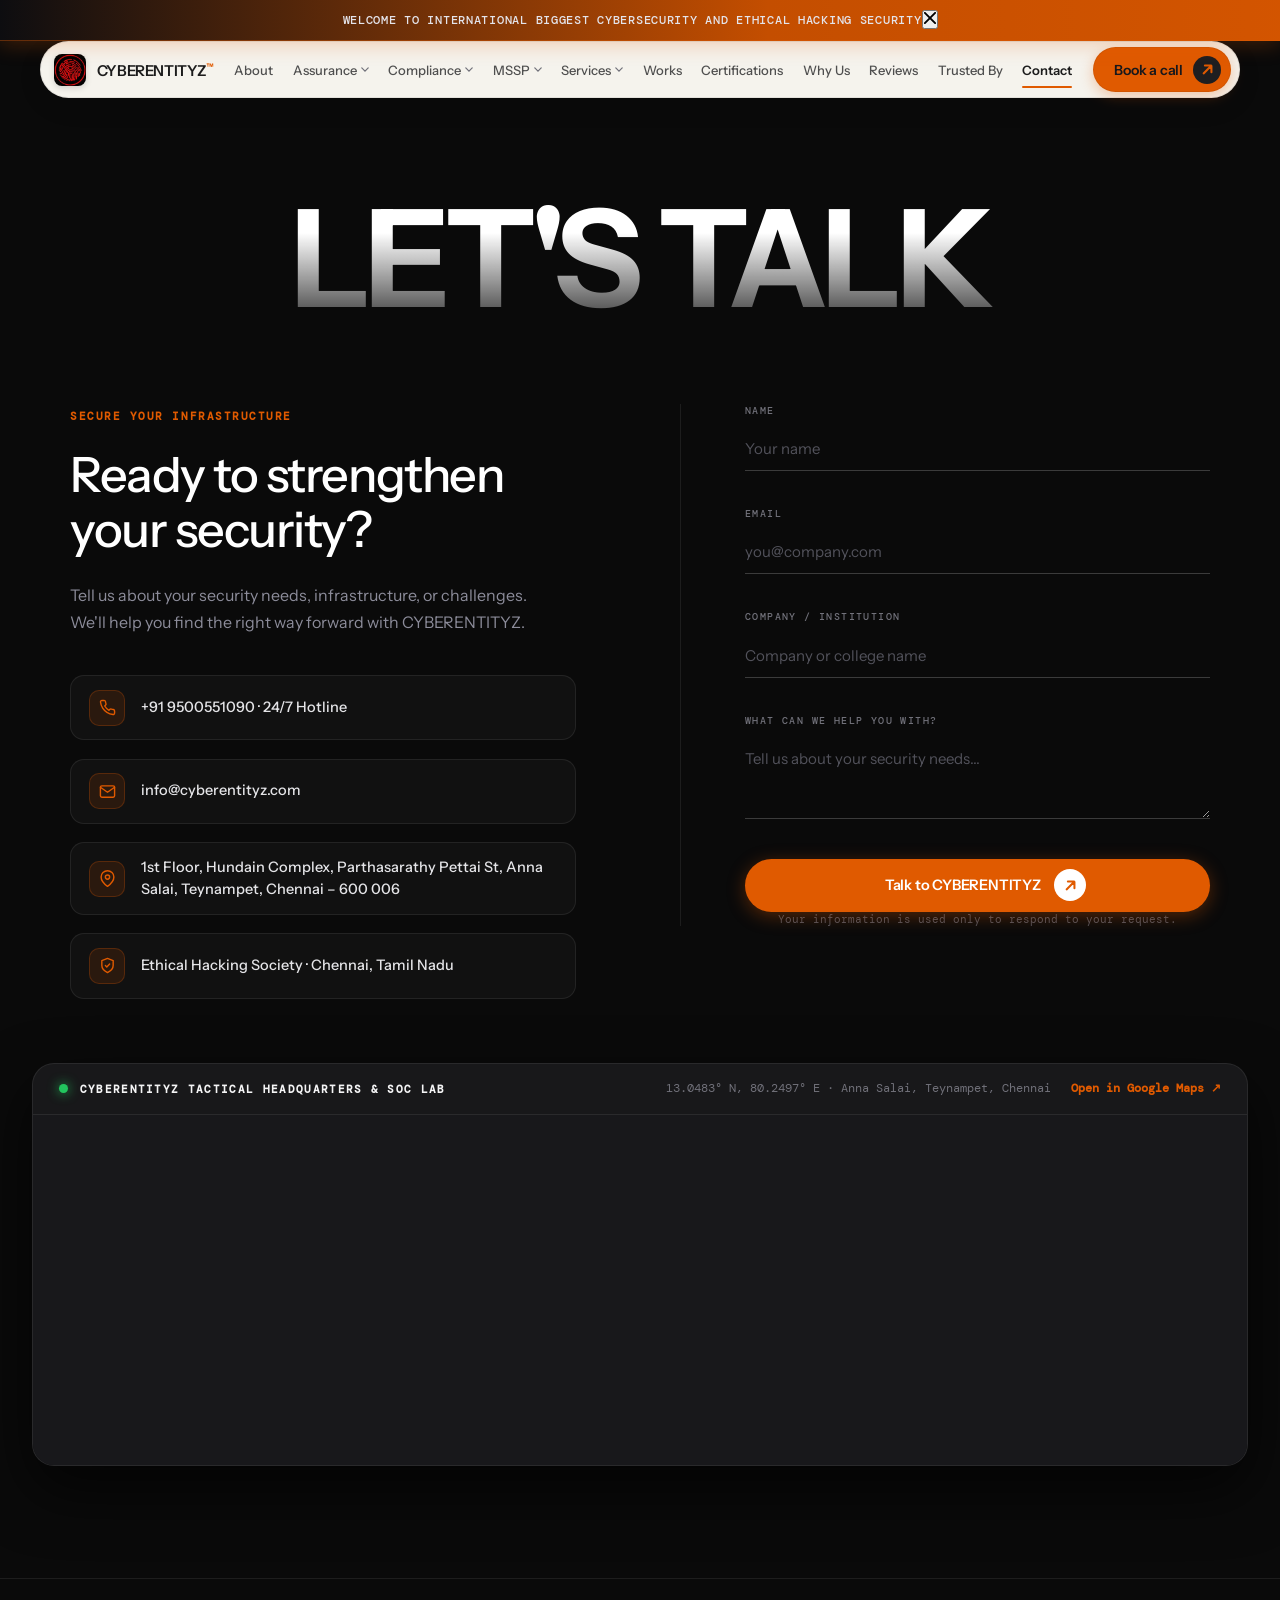
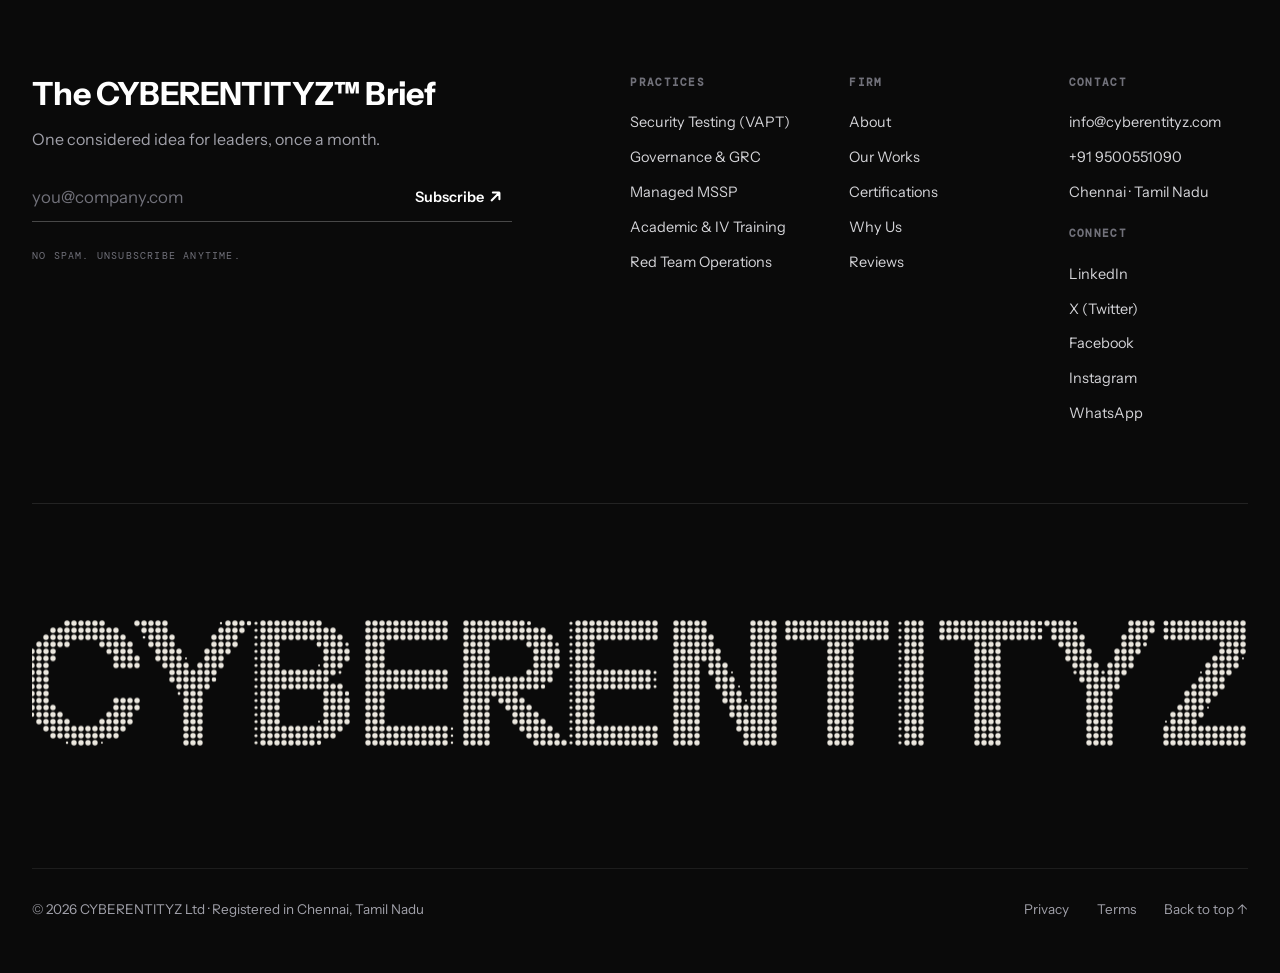
==== commit 76c27482: "Fix mobile horizontal overflow, align Trusted By section, add universal button animations, and moder" ====
--- a/contact.html
+++ b/contact.html
@@ -504,20 +504,28 @@
 
             <div class="katom-contact-pills">
               <a href="tel:+919500551090" class="katom-pill-item">
-                <span class="katom-pill-icon">📞</span>
-                <span>+91 9500551090 · 24/7 Hotline</span>
+                <span class="katom-pill-icon">
+                  <svg width="16" height="16" viewBox="0 0 24 24" fill="none" stroke="currentColor" stroke-width="2" stroke-linecap="round" stroke-linejoin="round"><path d="M22 16.92v3a2 2 0 0 1-2.18 2 19.79 19.79 0 0 1-8.63-3.07 19.5 19.5 0 0 1-6-6 19.79 19.79 0 0 1-3.07-8.67A2 2 0 0 1 4.11 2h3a2 2 0 0 1 2 1.72 12.84 12.84 0 0 0 .7 2.81 2 2 0 0 1-.45 2.11L8.09 9.91a16 16 0 0 0 6 6l1.27-1.27a2 2 0 0 1 2.11-.45 12.84 12.84 0 0 0 2.81.7A2 2 0 0 1 22 16.92z"/></svg>
+                </span>
+                <span class="katom-pill-label">+91 9500551090 · 24/7 Hotline</span>
               </a>
               <a href="mailto:info@cyberentityz.com" class="katom-pill-item">
-                <span class="katom-pill-icon">✉️</span>
-                <span>info@cyberentityz.com</span>
+                <span class="katom-pill-icon">
+                  <svg width="16" height="16" viewBox="0 0 24 24" fill="none" stroke="currentColor" stroke-width="2" stroke-linecap="round" stroke-linejoin="round"><path d="M4 4h16c1.1 0 2 .9 2 2v12c0 1.1-.9 2-2 2H4c-1.1 0-2-.9-2-2V6c0-1.1.9-2 2-2z"/><polyline points="22,6 12,13 2,6"/></svg>
+                </span>
+                <span class="katom-pill-label">info@cyberentityz.com</span>
               </a>
               <div class="katom-pill-item">
-                <span class="katom-pill-icon">📍</span>
-                <span>1st Floor, Hundain Complex, Parthasarathy Pettai St, Anna Salai, Teynampet, Chennai – 600 006</span>
+                <span class="katom-pill-icon">
+                  <svg width="16" height="16" viewBox="0 0 24 24" fill="none" stroke="currentColor" stroke-width="2" stroke-linecap="round" stroke-linejoin="round"><path d="M21 10c0 7-9 13-9 13s-9-6-9-13a9 9 0 0 1 18 0z"/><circle cx="12" cy="10" r="3"/></svg>
+                </span>
+                <span class="katom-pill-label">1st Floor, Hundain Complex, Parthasarathy Pettai St, Anna Salai, Teynampet, Chennai – 600 006</span>
               </div>
               <div class="katom-pill-item">
-                <span class="katom-pill-icon">🛡️</span>
-                <span>Ethical Hacking Society · Chennai, Tamil Nadu</span>
+                <span class="katom-pill-icon">
+                  <svg width="16" height="16" viewBox="0 0 24 24" fill="none" stroke="currentColor" stroke-width="2" stroke-linecap="round" stroke-linejoin="round"><path d="M12 22s8-4 8-10V5l-8-3-8 3v7c0 6 8 10 8 10z"/><polyline points="9 12 11 14 15 10"/></svg>
+                </span>
+                <span class="katom-pill-label">Ethical Hacking Society · Chennai, Tamil Nadu</span>
               </div>
             </div>
 
--- a/styles.css
+++ b/styles.css
@@ -57,12 +57,20 @@
   font-family: var(--font-sans);
   -webkit-font-smoothing: antialiased;
   -moz-osx-font-smoothing: grayscale;
+  overflow-x: hidden !important;
+  max-width: 100% !important;
+  width: 100% !important;
+  box-sizing: border-box;
 }
 
 body {
   min-height: 100vh;
-  overflow-x: clip;
+  overflow-x: hidden !important;
+  max-width: 100% !important;
+  width: 100% !important;
+  position: relative;
   background-color: var(--dark-bg);
+  box-sizing: border-box;
 }
 
 .container {
@@ -3111,10 +3119,33 @@
 
 @media (max-width: 768px) {
   .trustwall-bento-grid {
-    grid-template-columns: repeat(2, 1fr);
+    grid-template-columns: 1fr !important;
+    gap: 0.85rem !important;
+    width: 100% !important;
   }
   .trustwall-featured-card {
-    grid-column: 1 / span 2;
+    grid-column: 1 / -1 !important;
+    grid-row: auto !important;
+    width: 100% !important;
+    min-height: 240px !important;
+  }
+  .trustwall-logo-card {
+    width: 100% !important;
+    padding: 1.15rem 1.35rem !important;
+    min-height: auto !important;
+    justify-content: flex-start !important;
+    box-sizing: border-box !important;
+  }
+  .trustwall-brand-flex {
+    width: 100% !important;
+    justify-content: flex-start !important;
+    gap: 0.85rem !important;
+  }
+  .trustwall-brand-name {
+    font-size: 1.05rem !important;
+    white-space: normal !important;
+    word-break: break-word !important;
+    text-align: left !important;
   }
 }
 
@@ -6221,35 +6252,63 @@
   display: flex;
   flex-direction: column;
   gap: 1.15rem;
+  max-width: 520px;
 }
 
 .katom-pill-item {
   display: flex;
   align-items: center;
-  gap: 0.85rem;
-  color: #d4d4d8;
-  font-family: var(--font-mono);
-  font-size: 13.5px;
+  gap: 1rem;
+  color: #e4e4e7;
+  font-family: var(--font-sans);
+  font-size: 14.5px;
+  font-weight: 500;
+  line-height: 1.5;
   text-decoration: none;
-  transition: color 0.2s ease;
+  background: rgba(255, 255, 255, 0.03);
+  border: 1px solid rgba(255, 255, 255, 0.08);
+  padding: 0.85rem 1.15rem;
+  border-radius: 14px;
+  transition: all 0.25s cubic-bezier(0.16, 1, 0.3, 1);
 }
 
 .katom-pill-item:hover {
-  color: var(--color-orange);
+  background: rgba(224, 90, 0, 0.08);
+  border-color: rgba(224, 90, 0, 0.35);
+  color: #ffffff;
+  transform: translateX(4px);
 }
 
 .katom-pill-icon {
-  width: 32px;
-  height: 32px;
-  border-radius: 50%;
-  background: rgba(255, 255, 255, 0.05);
-  border: 1px solid rgba(255, 255, 255, 0.1);
+  width: 36px;
+  height: 36px;
+  border-radius: 10px;
+  background: rgba(224, 90, 0, 0.12);
+  border: 1px solid rgba(224, 90, 0, 0.25);
   display: flex;
   align-items: center;
   justify-content: center;
   color: var(--color-orange);
   flex-shrink: 0;
-  font-size: 13px;
+  transition: all 0.25s ease;
+}
+
+.katom-pill-item:hover .katom-pill-icon {
+  background: var(--color-orange);
+  color: #ffffff;
+  border-color: var(--color-orange);
+}
+
+.katom-pill-icon svg {
+  display: block;
+  width: 17px;
+  height: 17px;
+  stroke: currentColor;
+}
+
+.katom-pill-label {
+  flex: 1;
+  word-break: break-word;
 }
 
 /* Katom Underline Form */
@@ -7752,23 +7811,70 @@
   transition: transform 0.28s cubic-bezier(0.16, 1, 0.3, 1), stroke 0.28s ease, color 0.28s ease !important;
 }
 
-/* Universal Button Hover Animation: Arrow rotates to center right side → */
+/* Universal Button Hover & Mobile Active/Touch Animation: Arrow rotates to center right side → */
 .btn-book-call:hover .pill-circle-dark svg,
+.btn-book-call:active .pill-circle-dark svg,
+.btn-book-call:focus-visible .pill-circle-dark svg,
 .framer-arrow-fill-btn:hover .arrow-badge svg,
+.framer-arrow-fill-btn:active .arrow-badge svg,
+.framer-arrow-fill-btn:focus-visible .arrow-badge svg,
 .btn-card-consult:hover .arrow-badge svg,
+.btn-card-consult:active .arrow-badge svg,
 .services-explore-80-btn:hover .pill-circle-dark svg,
+.services-explore-80-btn:active .pill-circle-dark svg,
 .nord-brief-btn:hover .nord-btn-arrow svg,
+.nord-brief-btn:active .nord-btn-arrow svg,
 .mobile-menu-cta-btn:hover .mobile-cta-arrow-badge svg,
+.mobile-menu-cta-btn:active .mobile-cta-arrow-badge svg,
+.mobile-menu-book-btn:hover .pill-circle-dark svg,
+.mobile-menu-book-btn:active .pill-circle-dark svg,
 .framer-morph-btn:hover .btn-morph-icon svg,
+.framer-morph-btn:active .btn-morph-icon svg,
 .framer-morph-btn:hover .morph-arrow svg,
+.framer-morph-btn:active .morph-arrow svg,
 .practice-row-item:hover .p-circle-arrow svg,
-.alloy-expanded-btn:hover svg {
-  transform: rotate(0deg) translateX(2px) !important;
+.practice-row-item:active .p-circle-arrow svg,
+.alloy-expanded-btn:hover svg,
+.alloy-expanded-btn:active svg,
+.elevated-service-card:hover .elevated-card-arrow svg,
+.elevated-service-card:active .elevated-card-arrow svg {
+  transform: rotate(0deg) translateX(2.5px) !important;
 }
 
 button:hover .nord-btn-arrow svg,
-a:hover .nord-btn-arrow svg {
-  transform: rotate(0deg) translateX(2px) !important;
+button:active .nord-btn-arrow svg,
+a:hover .nord-btn-arrow svg,
+a:active .nord-btn-arrow svg {
+  transform: rotate(0deg) translateX(2.5px) !important;
+}
+
+/* Universal Button Lift, Glow & Mobile Tap Feedback (All Buttons) */
+.btn-book-call:hover,
+.framer-arrow-fill-btn:hover,
+.services-explore-80-btn:hover,
+.btn-card-consult:hover,
+.nord-brief-btn:hover,
+.mobile-menu-cta-btn:hover,
+.mobile-menu-book-btn:hover,
+.katom-submit-btn:hover,
+.btn-faq-ask:hover,
+.btn-cascade-action:hover {
+  transform: translateY(-2px) scale(1.02) !important;
+  box-shadow: 0 10px 28px rgba(224, 90, 0, 0.4) !important;
+}
+
+.btn-book-call:active,
+.framer-arrow-fill-btn:active,
+.services-explore-80-btn:active,
+.btn-card-consult:active,
+.nord-brief-btn:active,
+.mobile-menu-cta-btn:active,
+.mobile-menu-book-btn:active,
+.katom-submit-btn:active,
+.btn-faq-ask:active,
+.btn-cascade-action:active {
+  transform: translateY(0px) scale(0.98) !important;
+  box-shadow: 0 4px 14px rgba(224, 90, 0, 0.45) !important;
 }
 
 .framer-morph-btn {
@@ -8615,12 +8721,14 @@
   }
   .dotmark-nav-side-cols {
     grid-template-columns: repeat(2, 1fr) !important;
+    gap: 1.5rem !important;
   }
 }
 
 @media (max-width: 540px) {
   .dotmark-nav-side-cols {
     grid-template-columns: 1fr 1fr !important;
+    gap: 1.25rem !important;
   }
   .footer-connect-row {
     flex-direction: column;
@@ -8631,15 +8739,37 @@
   }
 }
 
+@media (max-width: 480px) {
+  .dotmark-nav-side-cols {
+    grid-template-columns: 1fr !important;
+    gap: 1.25rem !important;
+  }
+}
+
+.works-gallery-grid {
+  display: grid;
+  grid-template-columns: repeat(4, 1fr);
+  gap: 1.25rem;
+  width: 100% !important;
+  max-width: 100% !important;
+  box-sizing: border-box !important;
+}
+
 @media (max-width: 992px) {
   .works-gallery-grid {
     grid-template-columns: repeat(2, 1fr) !important;
+    gap: 1rem !important;
   }
 }
 
 @media (max-width: 580px) {
   .works-gallery-grid {
     grid-template-columns: 1fr !important;
+    gap: 1.15rem !important;
+  }
+  .works-gallery-item {
+    aspect-ratio: 16/10 !important;
+    width: 100% !important;
   }
 }
 
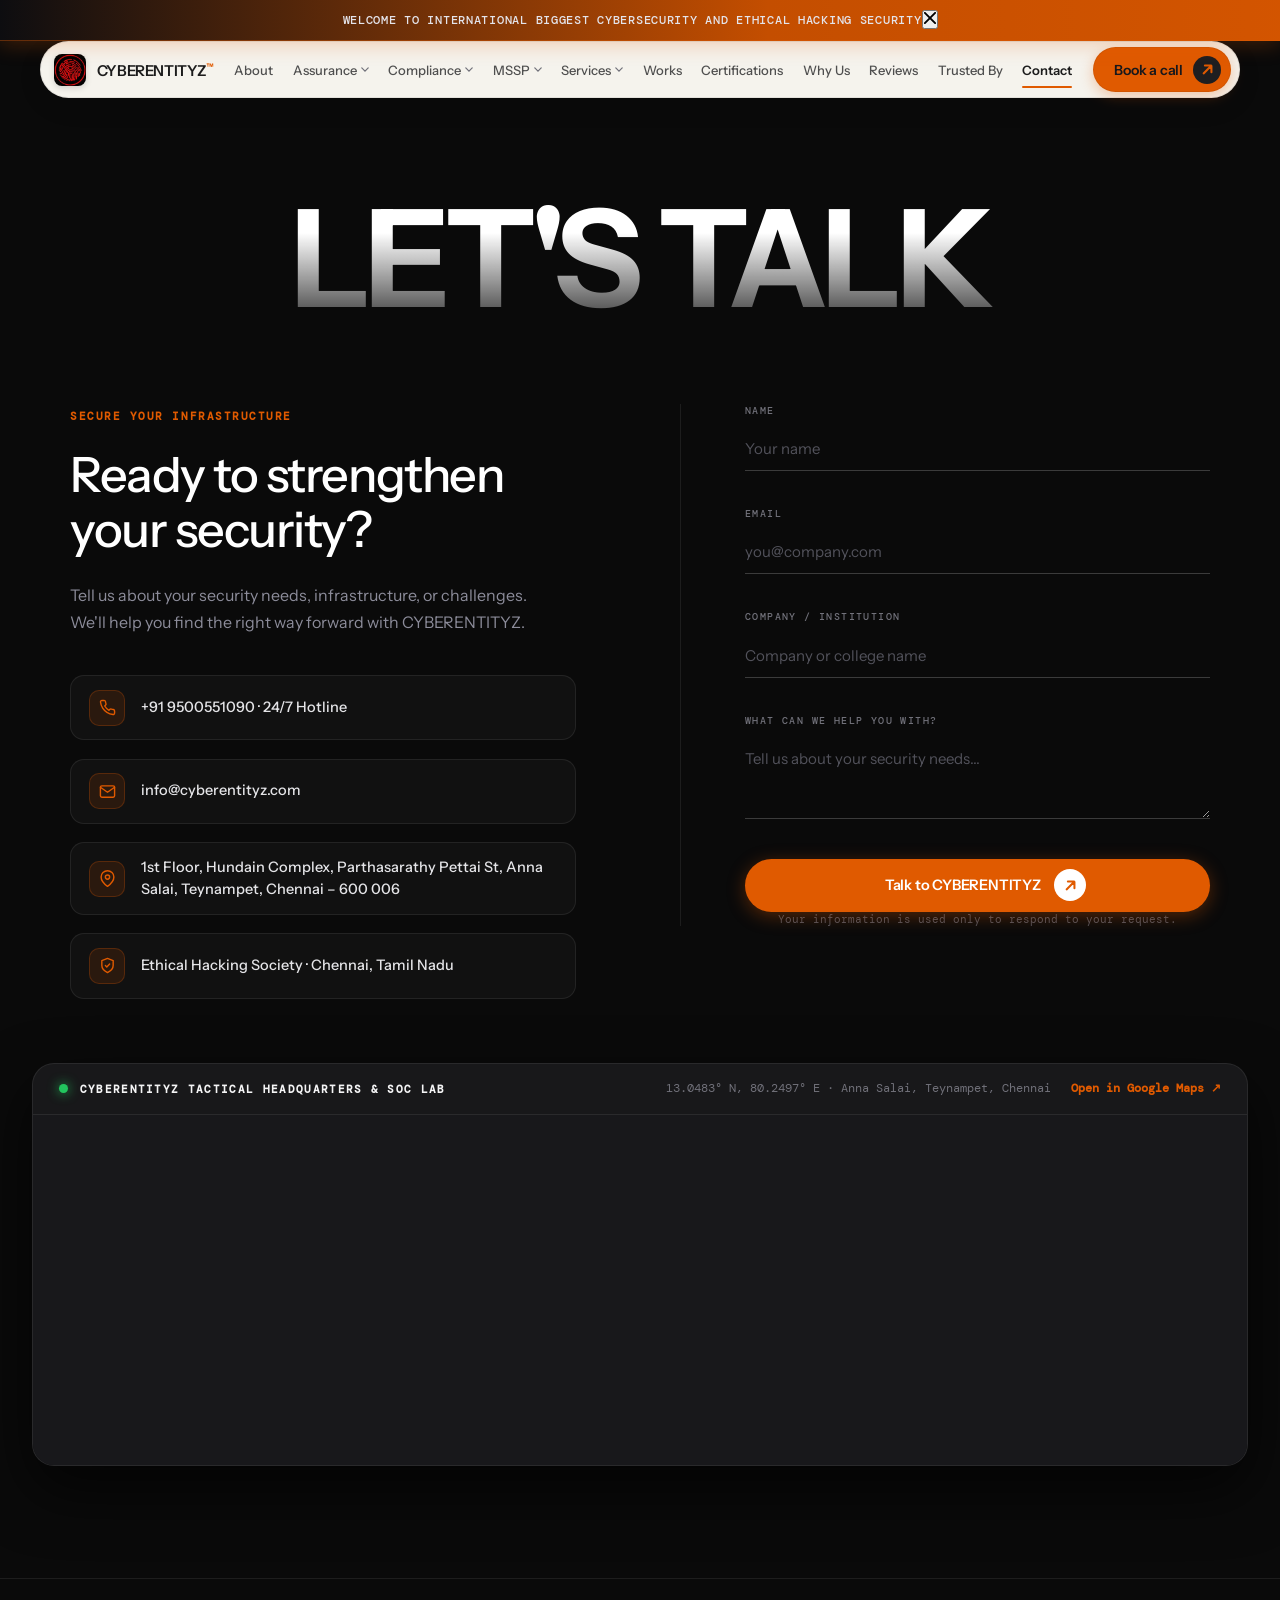
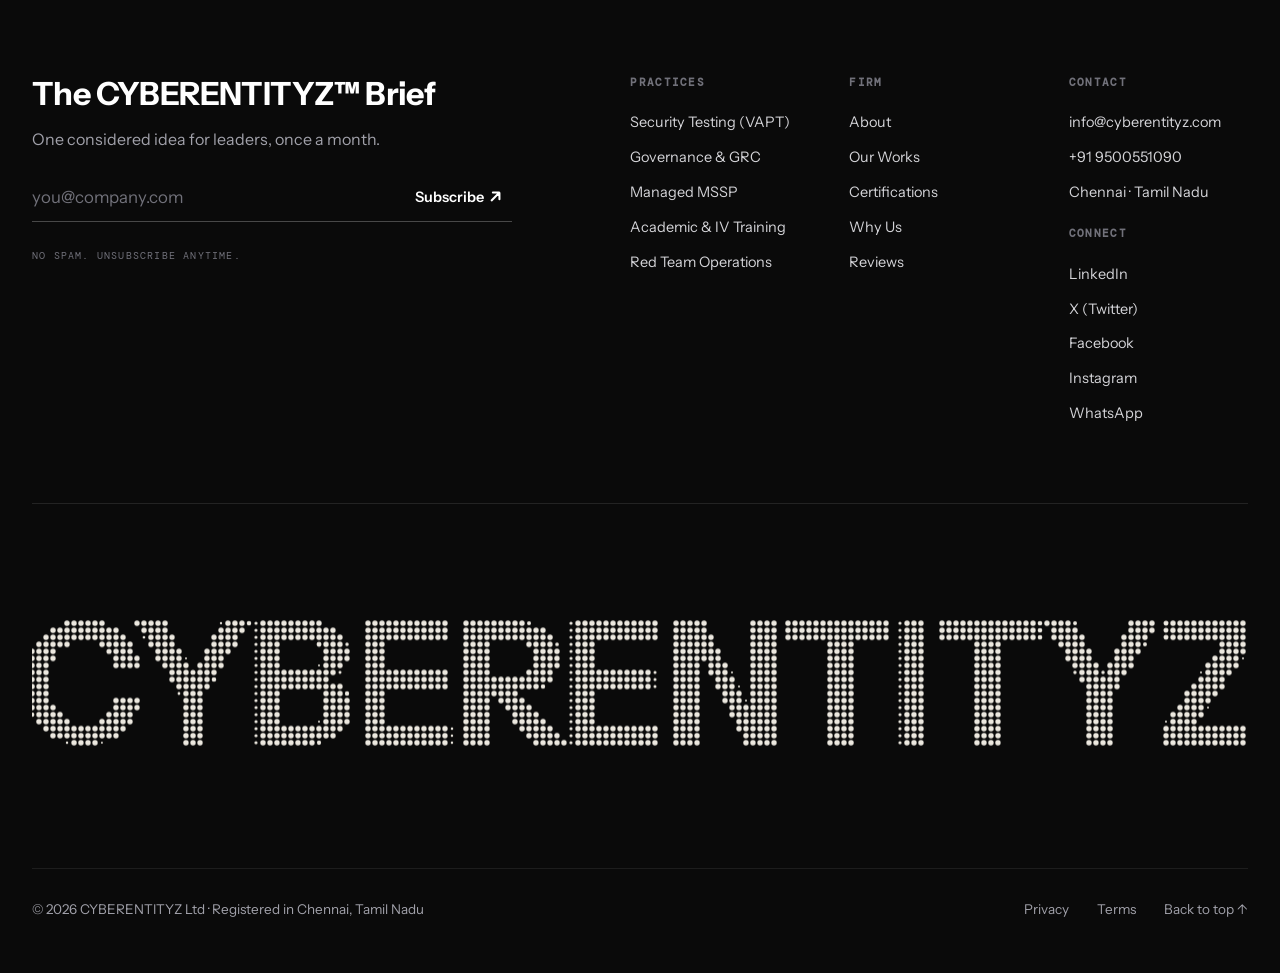
==== commit c790a024: "Add visible mobile contact CTA button to sticky navbar and quick contact card in mobile drawer" ====
--- a/contact.html
+++ b/contact.html
@@ -1,4 +1,4 @@
-﻿<!DOCTYPE html>
+<!DOCTYPE html>
 <html lang="en">
 <head>
   <meta charset="UTF-8">
@@ -285,7 +285,8 @@
       <!-- Nav CTA Button (Orange Pill with Dark Arrow Circle) -->
       <div class="nav-cta-actions">
         <a href="#contact" class="btn-book-call">
-          <span>Book a call</span>
+          <span class="btn-text-full">Book a call</span>
+          <span class="btn-text-mobile">Contact</span>
           <span class="pill-circle-dark"><svg width="13" height="13" viewBox="0 0 14 14" fill="none" stroke="currentColor" stroke-width="2.2" stroke-linecap="round" stroke-linejoin="round"><path d="M1 7h12M8 2l5 5-5 5"/></svg></span>
         </a>
         <button class="mobile-hamburger" id="mobileHamburger" aria-label="Toggle menu" onclick="openMobileMenu()">
@@ -313,6 +314,18 @@
     </div>
 
     <div class="mobile-menu-nav-scroll">
+      <!-- QUICK CONTACT ACTION (VISIBLE IMMEDIATELY ON MOBILE DRAWER OPEN) -->
+      <div class="mobile-menu-quick-contact">
+        <a href="contact.html" class="mobile-quick-contact-btn" onclick="closeMobileMenu()">
+          <div class="mobile-quick-contact-left">
+            <span class="mobile-quick-badge">READY TO SECURE?</span>
+            <span class="mobile-quick-title">Contact Our Security Team</span>
+          </div>
+          <span class="mobile-quick-arrow">
+            <svg width="14" height="14" viewBox="0 0 14 14" fill="none" stroke="currentColor" stroke-width="2.2" stroke-linecap="round" stroke-linejoin="round"><path d="M1 7h12M8 2l5 5-5 5"/></svg>
+          </span>
+        </a>
+      </div>
       <!-- 1. ABOUT US ACCORDION -->
       <div class="mobile-accordion-item">
         <button type="button" class="mobile-accordion-header" onclick="toggleMobileAccordion(this)">
--- a/styles.css
+++ b/styles.css
@@ -1,4 +1,4 @@
-﻿/* ==========================================================================
+/* ==========================================================================
    CYBERENTITYZ™ — COMPLETE ENTERPRISE DEFENSE STYLESHEET
    Electric Orange, Deep Obsidian Charcoal & Warm Cream Off-White
    ========================================================================== */
@@ -3443,7 +3443,46 @@
    ========================================================================== */
 @media (max-width: 1024px) {
   .mega-nav-list { display: none !important; }
-  .nav-cta-actions .btn-book-call { display: none !important; }
+    .btn-text-full { display: none !important; }
+  .btn-text-mobile { display: inline !important; color: #111113 !important; font-weight: 700 !important; }
+  .nav-cta-actions {
+    display: flex !important;
+    align-items: center !important;
+    gap: 0.65rem !important;
+  }
+  .nav-cta-actions .btn-book-call {
+    display: inline-flex !important;
+    align-items: center !important;
+    gap: 0.45rem !important;
+    padding: 0.45rem 0.55rem 0.45rem 0.95rem !important;
+    font-size: 13px !important;
+    font-weight: 600 !important;
+    letter-spacing: -0.2px !important;
+    border-radius: 9999px !important;
+    background: var(--color-orange, #E05A00) !important;
+    color: #111113 !important;
+    box-shadow: 0 4px 14px rgba(224, 90, 0, 0.35) !important;
+    text-decoration: none !important;
+    white-space: nowrap !important;
+    flex-shrink: 0 !important;
+    cursor: pointer !important;
+    transition: transform 0.25s ease, box-shadow 0.25s ease !important;
+  }
+  .nav-cta-actions .btn-book-call .pill-circle-dark {
+    width: 24px !important;
+    height: 24px !important;
+    border-radius: 50% !important;
+    background: #111113 !important;
+    display: flex !important;
+    align-items: center !important;
+    justify-content: center !important;
+    flex-shrink: 0 !important;
+  }
+  .nav-cta-actions .btn-book-call .pill-circle-dark svg {
+    width: 11px !important;
+    height: 11px !important;
+    stroke: var(--color-orange, #E05A00) !important;
+  }
   .mobile-hamburger { display: flex !important; }
   .site-header-mega {
     position: sticky !important;
@@ -10035,3 +10074,97 @@
   color: var(--color-orange) !important;
   transform: translateX(3px) !important;
 }
+
+
+/* Desktop / Mobile CTA Text toggles */
+.btn-text-mobile { display: none; }
+.btn-text-full { display: inline; }
+
+/* Quick Contact Action in Mobile Navigation Drawer */
+.mobile-menu-quick-contact {
+  padding: 0.5rem 0 1rem;
+  border-bottom: 1px solid rgba(0, 0, 0, 0.08);
+  margin-bottom: 0.75rem;
+}
+
+.mobile-quick-contact-btn {
+  display: flex !important;
+  align-items: center !important;
+  justify-content: space-between !important;
+  background: linear-gradient(135deg, #E05A00 0%, #c44700 100%) !important;
+  color: #ffffff !important;
+  padding: 0.9rem 1.15rem !important;
+  border-radius: 14px !important;
+  text-decoration: none !important;
+  box-shadow: 0 6px 20px rgba(224, 90, 0, 0.35) !important;
+  transition: transform 0.25s cubic-bezier(0.16, 1, 0.3, 1), box-shadow 0.25s ease !important;
+}
+
+.mobile-quick-contact-btn:hover,
+.mobile-quick-contact-btn:active {
+  transform: translateY(-2px) scale(1.01) !important;
+  box-shadow: 0 10px 25px rgba(224, 90, 0, 0.45) !important;
+}
+
+.mobile-quick-contact-left {
+  display: flex !important;
+  flex-direction: column !important;
+  gap: 0.2rem !important;
+}
+
+.mobile-quick-badge {
+  font-family: var(--font-mono) !important;
+  font-size: 10px !important;
+  font-weight: 700 !important;
+  letter-spacing: 0.08em !important;
+  color: rgba(255, 255, 255, 0.88) !important;
+  text-transform: uppercase !important;
+}
+
+.mobile-quick-title {
+  font-family: var(--font-sans) !important;
+  font-size: 14.5px !important;
+  font-weight: 700 !important;
+  color: #ffffff !important;
+  letter-spacing: -0.2px !important;
+}
+
+.mobile-quick-arrow {
+  width: 32px !important;
+  height: 32px !important;
+  border-radius: 50% !important;
+  background: #ffffff !important;
+  color: var(--color-orange, #E05A00) !important;
+  display: flex !important;
+  align-items: center !important;
+  justify-content: center !important;
+  flex-shrink: 0 !important;
+  transition: transform 0.25s ease !important;
+}
+
+.mobile-quick-contact-btn:hover .mobile-quick-arrow,
+.mobile-quick-contact-btn:active .mobile-quick-arrow {
+  transform: translateX(3px) !important;
+}
+
+.mobile-quick-arrow svg {
+  stroke: var(--color-orange, #E05A00) !important;
+}
+
+@media (max-width: 380px) {
+  .brand-primary-name {
+    font-size: 0.95rem !important;
+  }
+  .nav-cta-actions .btn-book-call {
+    padding: 0.38rem 0.45rem 0.38rem 0.75rem !important;
+    font-size: 11.5px !important;
+  }
+  .nav-cta-actions .btn-book-call .pill-circle-dark {
+    width: 20px !important;
+    height: 20px !important;
+  }
+  .mobile-hamburger {
+    width: 38px !important;
+    height: 38px !important;
+  }
+}
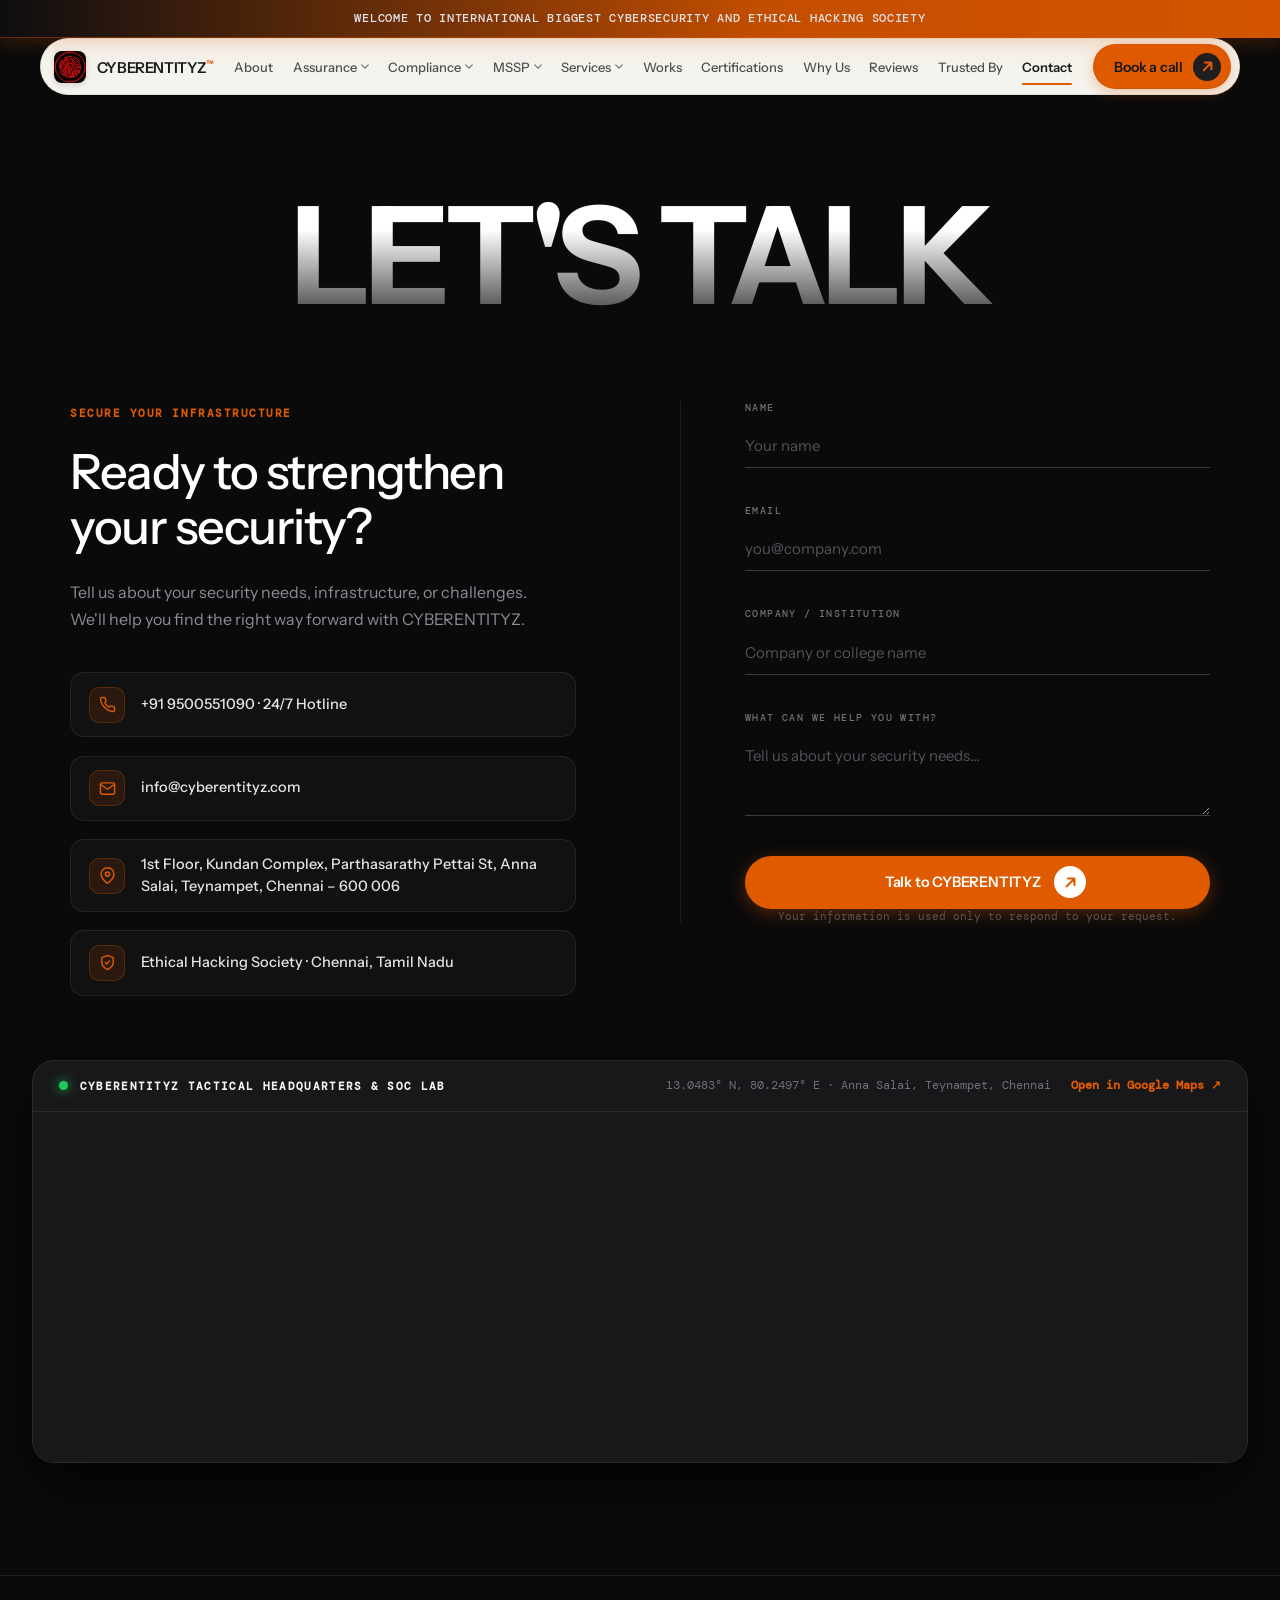
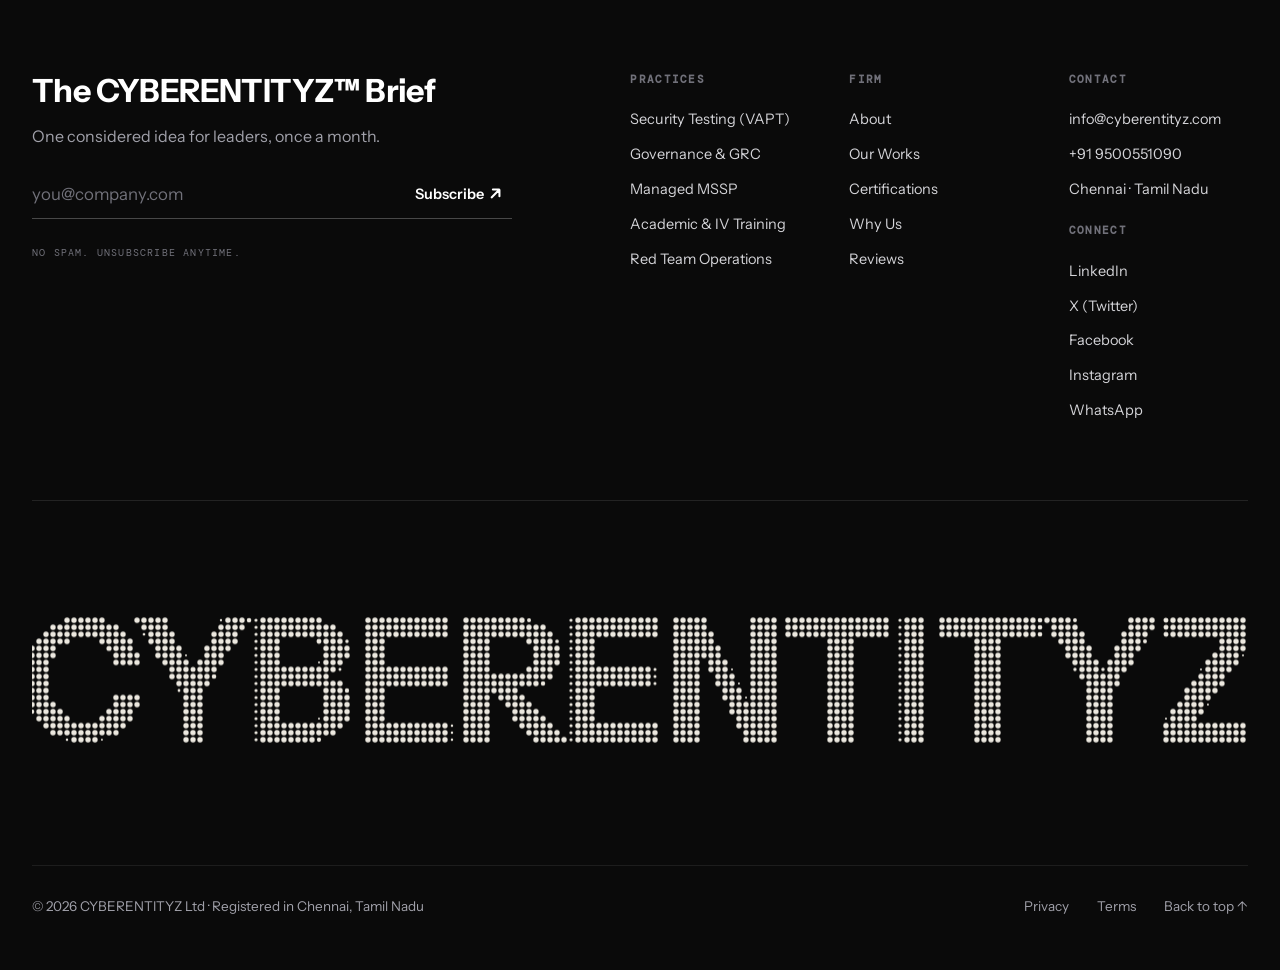
==== commit 8ada2ba8: "Fix address complex name to Kundan, remove Industrial Visit hover filter, fix mobile services carous" ====
--- a/contact.html
+++ b/contact.html
@@ -25,10 +25,7 @@
   <!-- TOP ANNOUNCEMENT BANNER -->
   <aside class="top-announcement-strip" id="topAnnouncementStrip">
     <div class="container announcement-center-wrap">
-      <span class="announcement-text-center">Welcome to International Biggest Cybersecurity and Ethical Hacking Security</span>
-      <button type="button" class="announcement-close-btn" id="closeAnnouncementBtn" aria-label="Close welcome message" onclick="closeAnnouncementStrip()">
-        <svg width="12" height="12" viewBox="0 0 14 14" fill="none" stroke="currentColor" stroke-width="2.2" stroke-linecap="round"><path d="M1 1l12 12M13 1L1 13"/></svg>
-      </button>
+      <span class="announcement-text-center">Welcome to International Biggest Cybersecurity and Ethical Hacking Society</span>
     </div>
   </aside>
 
@@ -532,7 +529,7 @@
                 <span class="katom-pill-icon">
                   <svg width="16" height="16" viewBox="0 0 24 24" fill="none" stroke="currentColor" stroke-width="2" stroke-linecap="round" stroke-linejoin="round"><path d="M21 10c0 7-9 13-9 13s-9-6-9-13a9 9 0 0 1 18 0z"/><circle cx="12" cy="10" r="3"/></svg>
                 </span>
-                <span class="katom-pill-label">1st Floor, Hundain Complex, Parthasarathy Pettai St, Anna Salai, Teynampet, Chennai – 600 006</span>
+                <span class="katom-pill-label">1st Floor, Kundan Complex, Parthasarathy Pettai St, Anna Salai, Teynampet, Chennai – 600 006</span>
               </div>
               <div class="katom-pill-item">
                 <span class="katom-pill-icon">
--- a/styles.css
+++ b/styles.css
@@ -1,10170 +1,10354 @@
-/* ==========================================================================
-   CYBERENTITYZ™ — COMPLETE ENTERPRISE DEFENSE STYLESHEET
-   Electric Orange, Deep Obsidian Charcoal & Warm Cream Off-White
-   ========================================================================== */
-
-:root {
-  --red: #E05A00;       /* main orange accent */
-  --red-dark: #C44E00;  /* darker orange (hover/shade) */
-  --color-orange: #E05A00;
-  --color-orange-electric: #E05A00;
-  --color-orange-hover: #C44E00;
-  --color-orange-soft: rgba(224, 90, 0, 0.12);
-
-  --dark-bg: #0A0A0A;
-  --dark-surface: #121212;
-  --dark-card: #151515;
-  --dark-border: rgba(255, 255, 255, 0.08);
-
-  --cream-bg: rgb(255, 253, 247); /* #fffdf7 */
-  --cream-surface: #ffffff;
-  --cream-border: #e6e5df;
-  --cream-border-subtle: #eae9e3;
-
-  --text-white: rgb(255, 253, 247);
-  --text-dark: rgb(28, 28, 28);
-  --text-muted-dark: rgba(255, 253, 247, 0.72);
-  --text-muted-light: rgb(79, 79, 79);
-  --text-dim: #9e9ea8;
-
-  /* Typography from Computed Styles */
-  --font-sans: "Instrument Sans", "Instrument Sans Placeholder", -apple-system, BlinkMacSystemFont, "Segoe UI", Roboto, sans-serif;
-  --font-mono: "DM Mono", "DM Mono Placeholder", monospace;
-
-  /* Curves & Transitions from Computed Styles */
-  --ease-nord: cubic-bezier(0.22, 1, 0.36, 1);
-  --transition-fast: 0.3s var(--ease-nord);
-  --transition-normal: 0.3s var(--ease-nord);
-  --transition-nord: color 0.3s var(--ease-nord), transform 0.3s var(--ease-nord), background 0.3s var(--ease-nord), border-color 0.3s var(--ease-nord), box-shadow 0.3s var(--ease-nord);
-  --radius-pill: 9999px;
-  --radius-sm: 6px;
-  --radius-md: 12px;
-  --radius-lg: 18px;
-}
-
-/* Reset */
-*, *::before, *::after {
-  box-sizing: border-box;
-  margin: 0;
-  padding: 0;
-}
-
-html {
-  scroll-behavior: smooth;
-  font-size: 16px;
-  background-color: var(--dark-bg);
-  color: var(--text-dark);
-  font-family: var(--font-sans);
-  -webkit-font-smoothing: antialiased;
-  -moz-osx-font-smoothing: grayscale;
-  overflow-x: hidden !important;
-  max-width: 100% !important;
-  width: 100% !important;
-  box-sizing: border-box;
-}
-
-body {
-  min-height: 100vh;
-  overflow-x: hidden !important;
-  max-width: 100% !important;
-  width: 100% !important;
-  position: relative;
-  background-color: var(--dark-bg);
-  box-sizing: border-box;
-}
-
-.container {
-  width: 100%;
-  max-width: 1320px;
-  margin: 0 auto;
-  padding: 0 2rem;
-}
-
-::-webkit-scrollbar { width: 6px; }
-::-webkit-scrollbar-track { background: var(--dark-bg); }
-::-webkit-scrollbar-thumb { background: #2a2a30; border-radius: 3px; }
-::-webkit-scrollbar-thumb:hover { background: var(--color-orange); }
-
-/* ==========================================================================
-   PRELOADER (ADRIEN QUÉCHON BESPOKE STYLE)
-   ========================================================================== */
-.preloader-overlay {
-  position: fixed;
-  inset: 0;
-  background: #000000;
-  z-index: 999999;
-  display: flex;
-  flex-direction: column;
-  justify-content: center;
-  align-items: center;
-  transition: opacity 700ms cubic-bezier(0.85, 0, 0.15, 1), transform 800ms cubic-bezier(0.85, 0, 0.15, 1);
-}
-
-.preloader-overlay.loaded {
-  opacity: 0;
-  pointer-events: none !important;
-  display: none !important;
-  transform: translateY(-40px);
-}
-
-.loader-bg-pattern {
-  position: absolute;
-  inset: 0;
-  background-image: 
-    radial-gradient(circle at 50% 50%, rgba(30, 30, 30, 0.7) 0%, transparent 80%),
-    radial-gradient(circle at 20% 30%, rgba(255, 255, 255, 0.02) 0%, transparent 40%),
-    radial-gradient(circle at 80% 70%, rgba(255, 255, 255, 0.02) 0%, transparent 40%);
-  pointer-events: none;
-}
-
-.loader-center-content {
-  position: relative;
-  z-index: 2;
-  text-align: center;
-}
-
-.loader-main-row {
-  display: flex;
-  align-items: center;
-  justify-content: center;
-  gap: 1.8rem;
-}
-
-.loader-serif-title {
-  font-family: 'Cormorant Garamond', 'Cinzel', 'Playfair Display', Georgia, serif;
-  font-size: clamp(3.2rem, 6.8vw, 5.6rem);
-  font-weight: 400;
-  letter-spacing: 0.16em;
-  color: #ffffff;
-  line-height: 1;
-  text-transform: uppercase;
-  text-shadow: 0 0 40px rgba(255, 255, 255, 0.15);
-}
-
-.loader-telemetry {
-  font-family: var(--font-mono);
-  font-size: 0.65rem;
-  color: #4a4a54;
-  letter-spacing: 0.14em;
-  line-height: 1.6;
-}
-
-.top-telemetry { 
-  margin-bottom: 0.75rem; 
-  text-align: center;
-  font-size: 0.68rem;
-  color: #60606d;
-}
-
-.bottom-telemetry { 
-  margin-top: 0.75rem; 
-  text-align: center;
-  font-size: 0.68rem;
-  color: #60606d;
-}
-
-.left-telemetry { 
-  text-align: right; 
-  min-width: 95px; 
-}
-
-.right-telemetry { 
-  text-align: left; 
-  min-width: 140px; 
-}
-
-.loader-progress-wrap {
-  position: absolute;
-  bottom: 24px;
-  left: 3%;
-  right: 3%;
-  width: 94%;
-  z-index: 2;
-}
-
-.loader-progress-counter {
-  font-family: var(--font-mono);
-  font-size: 0.72rem;
-  color: #8c8c9a;
-  margin-bottom: 6px;
-  text-align: right;
-  letter-spacing: 0.05em;
-}
-
-.loader-progress-bar {
-  width: 100%;
-  height: 1.5px;
-  background: rgba(255, 255, 255, 0.14);
-  position: relative;
-  overflow: hidden;
-}
-
-.loader-progress-fill {
-  height: 100%;
-  width: 0%;
-  background: #ffffff;
-  box-shadow: 0 0 10px rgba(255, 255, 255, 0.8);
-  transition: width 80ms linear;
-}
-
-/* ==========================================================================
-   TOP ANNOUNCEMENT BANNER
-   ========================================================================== */
-.top-announcement-strip {
-  background: linear-gradient(90deg, #0d0d10 0%, #C44E00 20%, #E05A00 45%, #FF7A1A 55%, #C44E00 80%, #0d0d10 100%);
-  background-size: 300% 100%;
-  animation: announcementGradientShift 7s ease infinite;
-  border-bottom: 1px solid rgba(224, 90, 0, 0.4);
-  font-size: 0.78rem;
-  padding: 0.65rem 0;
-  position: relative;
-  z-index: 1001;
-  text-align: center;
-  box-shadow: 0 4px 20px rgba(224, 90, 0, 0.25);
-  overflow: hidden;
-}
-
-@keyframes announcementGradientShift {
-  0% { background-position: 0% 50%; }
-  50% { background-position: 100% 50%; }
-  100% { background-position: 0% 50%; }
-}
-
-.top-announcement-strip::before {
-  content: '';
-  position: absolute;
-  top: 0;
-  left: -100%;
-  width: 50%;
-  height: 100%;
-  background: linear-gradient(90deg, transparent, rgba(255, 255, 255, 0.35), transparent);
-  animation: announcementShine 4s infinite linear;
-}
-
-@keyframes announcementShine {
-  0% { left: -100%; }
-  100% { left: 200%; }
-}
-
-.announcement-center-wrap {
-  display: flex;
-  align-items: center;
-  justify-content: center;
-}
-
-.announcement-text-center {
-  font-family: var(--font-mono);
-  font-size: 0.75rem;
-  font-weight: 500;
-  letter-spacing: 0.06em;
-  color: #e4e4eb;
-  text-transform: uppercase;
-}
-
-.hotline-pill {
-  font-family: var(--font-mono);
-  font-size: 0.72rem;
-  font-weight: 700;
-  color: var(--color-orange);
-  background: rgba(235, 78, 0, 0.12);
-  border: 1px solid rgba(235, 78, 0, 0.35);
-  padding: 0.2rem 0.65rem;
-  border-radius: var(--radius-pill);
-  text-decoration: none;
-  transition: var(--transition-fast);
-}
-
-.hotline-pill:hover {
-  background: var(--color-orange);
-  color: #fff;
-}
-
-/* ==========================================================================
-   ENTERPRISE NAVBAR (EXACT NORD CONSULTING PILL - MATCHING SCREENSHOT)
-   ========================================================================== */
-.site-header-mega {
-  position: sticky;
-  top: 1.25rem;
-  z-index: 1000;
-  padding: 0 1.25rem;
-  background: transparent !important;
-  background-color: transparent !important;
-  box-shadow: none !important;
-  border: none !important;
-  pointer-events: none;
-  transition: transform 0.3s var(--ease-nord);
-}
-
-.site-header-mega .nav-inner-wrap,
-.site-header-mega .nav-inner-wrap *,
-.megamenu-panel,
-.megamenu-panel * {
-  pointer-events: auto !important;
-}
-
-.nav-inner-wrap {
-  display: flex;
-  align-items: center;
-  justify-content: space-between;
-  width: fit-content;
-  max-width: min(98vw, 1360px);
-  margin: 0 auto;
-  padding: 0.35rem 0.5rem 0.35rem 0.85rem;
-  background: rgba(255, 253, 247, 0.96);
-  backdrop-filter: blur(20px);
-  -webkit-backdrop-filter: blur(20px);
-  border: 1px solid rgba(0, 0, 0, 0.08);
-  border-radius: 9999px;
-  box-shadow: 0 8px 30px rgba(0, 0, 0, 0.06);
-  transition: var(--transition-nord);
-  gap: 0.75rem;
-}
-
-.site-header-mega.scrolled .nav-inner-wrap {
-  background: rgba(255, 255, 255, 0.98);
-  box-shadow: 0 12px 36px rgba(0, 0, 0, 0.09);
-  border-color: rgba(0, 0, 0, 0.12);
-}
-
-.brand-monogram-box {
-  display: flex;
-  align-items: center;
-  gap: 0.65rem;
-  text-decoration: none;
-  flex-shrink: 0;
-}
-
-.brand-monogram-logo,
-.brand-monogram-icon {
-  width: 32px;
-  height: 32px;
-  border-radius: 8px;
-  object-fit: cover;
-  box-shadow: 0 2px 6px rgba(0, 0, 0, 0.15);
-  flex-shrink: 0;
-  display: flex;
-  align-items: center;
-  justify-content: center;
-  background: #1c1c1c;
-  color: #fff;
-  font-family: var(--font-sans);
-  font-weight: 700;
-  font-size: 15px;
-}
-
-.brand-primary-name {
-  font-family: var(--font-sans);
-  font-weight: 600;
-  font-size: 15px;
-  color: #1c1c1c;
-  letter-spacing: -0.4px;
-  line-height: 1;
-  white-space: nowrap;
-}
-
-.brand-titles {
-  display: flex;
-  align-items: center;
-}
-
-.brand-sub-mono {
-  display: none;
-}
-
-.sup-tm {
-  font-size: 0.6em;
-  color: var(--red);
-  vertical-align: super;
-}
-
-.mega-nav-list {
-  display: flex;
-  align-items: center;
-  gap: 0.12rem;
-  flex-shrink: 0;
-}
-
-.nav-dropdown-item { position: relative; }
-
-.nav-trigger-btn {
-  background: transparent;
-  border: none;
-  color: #4f4f4f;
-  font-family: var(--font-sans);
-  font-size: 13px;
-  font-weight: 500;
-  padding: 0.4rem 0.55rem;
-  border-radius: 9999px;
-  cursor: pointer;
-  display: flex;
-  align-items: center;
-  gap: 0.25rem;
-  white-space: nowrap;
-  transition: color 0.2s ease, background 0.2s ease;
-}
-
-.nav-trigger-btn:hover,
-.has-megamenu.open .nav-trigger-btn {
-  color: #1c1c1c;
-  background: rgba(0, 0, 0, 0.04);
-}
-
-.chevron-svg {
-  width: 8px;
-  height: 5px;
-  stroke: #71717a;
-  transition: transform 0.25s ease;
-}
-
-.has-megamenu:hover .chevron-svg,
-.has-megamenu.open .chevron-svg {
-  transform: rotate(180deg);
-  stroke: var(--red);
-}
-
-.nav-simple-link {
-  color: #4f4f4f;
-  text-decoration: none;
-  font-family: var(--font-sans);
-  font-size: 13px;
-  font-weight: 500;
-  padding: 0.4rem 0.55rem;
-  border-radius: 9999px;
-  white-space: nowrap;
-  transition: color 0.2s ease, background 0.2s ease;
-}
-
-.nav-simple-link:hover {
-  color: #1c1c1c;
-  background: rgba(0, 0, 0, 0.04);
-}
-
-.nav-simple-link.active {
-  color: #1c1c1c;
-  position: relative;
-  font-weight: 600;
-}
-
-.nav-simple-link.active::after {
-  content: '';
-  position: absolute;
-  bottom: -4px;
-  left: 0.55rem;
-  right: 0.55rem;
-  height: 2px;
-  background: var(--red);
-  border-radius: 2px;
-}
-
-/* Nav CTA - Matching Screenshot Orange Pill Button (Normal & Hover Morph) */
-.nav-cta-actions {
-  display: flex;
-  align-items: center;
-  gap: 0.5rem;
-  flex-shrink: 0;
-}
-
-.btn-book-call {
-  display: inline-flex !important;
-  align-items: center !important;
-  gap: 0.65rem !important;
-  background: var(--color-orange, #E05A00) !important;
-  color: #18181b !important;
-  font-family: var(--font-sans) !important;
-  font-size: 14px !important;
-  font-weight: 600 !important;
-  letter-spacing: -0.2px !important;
-  padding: 0.45rem 0.55rem 0.45rem 1.25rem !important;
-  border-radius: 9999px !important;
-  text-decoration: none !important;
-  border: 1px solid rgba(0, 0, 0, 0.06) !important;
-  box-shadow: 0 4px 14px rgba(224, 90, 0, 0.3) !important;
-  transition: all 0.3s cubic-bezier(0.16, 1, 0.3, 1) !important;
-  white-space: nowrap !important;
-  flex-shrink: 0 !important;
-  cursor: pointer !important;
-}
-
-.btn-book-call span:first-child {
-  color: #18181b !important;
-  font-weight: 600 !important;
-}
-
-.btn-book-call .pill-circle-dark {
-  width: 28px !important;
-  height: 28px !important;
-  border-radius: 50% !important;
-  background: #1E1E20 !important;
-  color: var(--color-orange, #E05A00) !important;
-  display: inline-flex !important;
-  align-items: center !important;
-  justify-content: center !important;
-  flex-shrink: 0 !important;
-  transition: all 0.28s cubic-bezier(0.16, 1, 0.3, 1) !important;
-}
-
-.btn-book-call .pill-circle-dark svg {
-  display: block !important;
-  width: 13px !important;
-  height: 13px !important;
-  stroke: var(--color-orange, #E05A00) !important;
-  transform: rotate(-45deg) !important;
-  transform-origin: center center !important;
-  transition: transform 0.28s cubic-bezier(0.16, 1, 0.3, 1), stroke 0.28s ease !important;
-}
-
-/* Hover: Arrow rotates to center right side → */
-.btn-book-call:hover {
-  background: #c84e00 !important;
-  transform: translateY(-1px) scale(1.02) !important;
-  box-shadow: 0 8px 24px rgba(224, 90, 0, 0.42) !important;
-}
-
-.btn-book-call:hover .pill-circle-dark {
-  background: #111113 !important;
-}
-
-.btn-book-call:hover .pill-circle-dark svg {
-  transform: rotate(0deg) translateX(1.5px) !important;
-  stroke: #ffffff !important;
-}
-
-/* Mega-Menu Panel */
-.has-megamenu { position: static; }
-
-.megamenu-panel {
-  position: absolute;
-  top: calc(100% + 4px);
-  left: 50%;
-  transform: translateX(-50%);
-  width: min(96vw, 1200px);
-  background: #111113;
-  border: 1px solid rgba(255,255,255,0.08);
-  border-top: 2px solid var(--color-orange);
-  border-radius: 0 0 12px 12px;
-  padding: 2rem 2.5rem 0 2.5rem;
-  box-shadow: 0 32px 80px rgba(0, 0, 0, 0.85);
-  display: none;
-  z-index: 1050;
-  pointer-events: auto;
-}
-
-.megamenu-panel::before {
-  content: '';
-  position: absolute;
-  top: -24px;
-  left: 0;
-  right: 0;
-  height: 26px;
-  background: transparent;
-}
-
-.has-megamenu:hover .megamenu-panel,
-.has-megamenu.open .megamenu-panel {
-  display: block;
-}
-
-@keyframes fadeInDown {
-  from { opacity: 0; transform: translate(-50%, -8px); }
-  to { opacity: 1; transform: translate(-50%, 0); }
-}
-
-.megamenu-grid-3 {
-  display: grid;
-  grid-template-columns: repeat(3, 1fr);
-  gap: 0;
-  border-bottom: 1px solid rgba(255,255,255,0.07);
-}
-
-.megamenu-col {
-  display: flex;
-  flex-direction: column;
-  padding: 0 2rem 1.75rem 0;
-  border-right: 1px solid rgba(255,255,255,0.07);
-}
-
-.megamenu-col:last-child {
-  border-right: none;
-  padding-right: 0;
-  padding-left: 2rem;
-}
-
-.megamenu-col:nth-child(2) {
-  padding-left: 2rem;
-}
-
-.megamenu-panel,
-.megamenu-wide {
-  font-family: var(--font-sans) !important;
-}
-
-.megamenu-col-badge,
-.megamenu-col-heading {
-  font-family: var(--font-mono) !important;
-  font-size: 0.74rem !important;
-  font-weight: 700 !important;
-  letter-spacing: 0.09em !important;
-  color: var(--color-orange) !important;
-  padding-bottom: 0.85rem !important;
-  margin-bottom: 0.95rem !important;
-  border-bottom: 1px solid rgba(255, 255, 255, 0.08) !important;
-  text-transform: uppercase !important;
-}
-
-.megamenu-links-list {
-  list-style: none;
-  display: flex;
-  flex-direction: column;
-  gap: 0.45rem;
-}
-
-.megamenu-links-list a {
-  color: #c4c4d4 !important;
-  text-decoration: none;
-  font-size: 0.88rem !important;
-  line-height: 1.55 !important;
-  transition: color 0.18s ease, padding-left 0.18s ease;
-  display: inline-block;
-  font-family: var(--font-sans) !important;
-  font-weight: 450 !important;
-  letter-spacing: -0.01em !important;
-}
-
-.megamenu-links-list a:hover {
-  color: #ffffff !important;
-  padding-left: 5px;
-}
-
-.megamenu-links-list a.megamenu-see-all {
-  color: var(--color-orange) !important;
-  font-weight: 600 !important;
-  margin-top: 0.4rem;
-}
-
-.megamenu-links-list a.megamenu-see-all:hover {
-  color: #fff;
-}
-
-.megamenu-footer-link {
-  margin-top: 0.75rem;
-  padding-top: 0.75rem;
-  border-top: 1px solid rgba(255, 255, 255, 0.08);
-}
-
-.megamenu-footer-link a {
-  color: var(--color-orange) !important;
-  font-weight: 700;
-  font-family: var(--font-mono);
-  font-size: 0.78rem;
-}
-
-/* Nav Actions */
-.nav-cta-actions { display: flex; align-items: center; gap: 1rem; }
-
-.btn-orange-pill {
-  background: var(--color-orange);
-  color: #ffffff;
-  text-decoration: none;
-  font-size: 0.84rem;
-  font-weight: 600;
-  padding: 0.5rem 1.15rem;
-  border-radius: var(--radius-pill);
-  display: flex;
-  align-items: center;
-  gap: 0.45rem;
-  transition: var(--transition-fast);
-  box-shadow: 0 4px 14px rgba(235, 78, 0, 0.28);
-}
-
-.btn-orange-pill:hover {
-  background: var(--color-orange-hover);
-  transform: translateY(-1px);
-}
-
-.pill-arrow-circle { font-size: 0.85rem; line-height: 1; }
-
-/* ==========================================================================
-   MOBILE CIRCULAR HAMBURGER BUTTON (MATCHING IMAGE 2)
-   ========================================================================== */
-.mobile-hamburger {
-  display: none;
-  width: 44px;
-  height: 44px;
-  border-radius: 50%;
-  background: #ffffff;
-  border: 1px solid rgba(0, 0, 0, 0.14);
-  box-shadow: 0 2px 10px rgba(0, 0, 0, 0.06);
-  cursor: pointer;
-  flex-direction: column;
-  align-items: center;
-  justify-content: center;
-  gap: 4px;
-  padding: 0;
-  transition: all 0.22s cubic-bezier(0.16, 1, 0.3, 1);
-  outline: none;
-}
-
-.mobile-hamburger:hover {
-  background: #f8f8f8;
-  border-color: rgba(0, 0, 0, 0.25);
-  transform: scale(1.04);
-}
-
-.mobile-hamburger .ham-line,
-.mobile-hamburger span {
-  display: block;
-  width: 18px;
-  height: 1.8px;
-  background: #111111;
-  border-radius: 2px;
-  transition: transform 0.25s ease, opacity 0.25s ease;
-}
-
-/* ==========================================================================
-   MOBILE FLOATING CARD MODAL (MATCHING IMAGE 1)
-   ========================================================================== */
-.mobile-menu-backdrop {
-  position: fixed;
-  inset: 0;
-  background: rgba(10, 10, 10, 0.5);
-  backdrop-filter: blur(8px);
-  -webkit-backdrop-filter: blur(8px);
-  z-index: 99998;
-  opacity: 0;
-  pointer-events: none;
-  transition: opacity 0.32s cubic-bezier(0.16, 1, 0.3, 1);
-}
-
-.mobile-menu-backdrop.active {
-  opacity: 1;
-  pointer-events: auto;
-}
-
-/* ==========================================================================
-   MOBILE ACCORDION NAVIGATION DRAWER (MATCHING USER SCREENSHOT)
-   ========================================================================== */
-.mobile-menu-card {
-  position: fixed;
-  top: 10px;
-  left: 10px;
-  right: 10px;
-  max-width: 480px;
-  margin: 0 auto;
-  max-height: calc(100vh - 20px);
-  background: #ffffff;
-  border: 1px solid rgba(0, 0, 0, 0.1);
-  border-radius: 20px;
-  box-shadow: 0 24px 70px rgba(0, 0, 0, 0.35);
-  z-index: 99999;
-  display: flex;
-  flex-direction: column;
-  padding: 0;
-  overflow: hidden;
-  opacity: 0;
-  transform: translateY(-12px) scale(0.98);
-  pointer-events: none;
-  transition: opacity 0.28s cubic-bezier(0.16, 1, 0.3, 1), transform 0.28s cubic-bezier(0.16, 1, 0.3, 1);
-}
-
-.mobile-menu-card.active {
-  opacity: 1;
-  transform: translateY(0) scale(1);
-  pointer-events: auto;
-}
-
-.mobile-menu-header {
-  display: flex;
-  align-items: center;
-  justify-content: space-between;
-  padding: 16px 20px;
-  border-bottom: 1px solid #f0f0f4;
-  background: #ffffff;
-  position: sticky;
-  top: 0;
-  z-index: 10;
-}
-
-.mobile-brand-box {
-  display: flex;
-  align-items: center;
-  gap: 10px;
-  text-decoration: none;
-}
-
-.mobile-brand-logo {
-  width: 36px;
-  height: 36px;
-  border-radius: 8px;
-  object-fit: cover;
-  box-shadow: 0 2px 6px rgba(0, 0, 0, 0.08);
-}
-
-.mobile-brand-name {
-  font-family: var(--font-sans);
-  font-size: 1.05rem;
-  font-weight: 700;
-  letter-spacing: -0.01em;
-  color: #111111;
-}
-
-.mobile-menu-close-btn {
-  width: 38px;
-  height: 38px;
-  border-radius: 50%;
-  background: #f4f4f6;
-  border: 1px solid rgba(0, 0, 0, 0.08);
-  color: #111111;
-  display: flex;
-  align-items: center;
-  justify-content: center;
-  cursor: pointer;
-  transition: all 0.2s ease;
-  padding: 0;
-}
-
-.mobile-menu-close-btn:hover {
-  background: #e9e9ee;
-  transform: scale(1.06);
-}
-
-.mobile-menu-nav-scroll {
-  padding: 8px 18px 24px;
-  overflow-y: auto;
-  overscroll-behavior: contain;
-  flex: 1;
-}
-
-.mobile-accordion-item {
-  border-bottom: 1px solid #f0f0f4;
-}
-
-.mobile-accordion-header {
-  width: 100%;
-  display: flex;
-  align-items: center;
-  justify-content: space-between;
-  padding: 15px 4px;
-  background: transparent;
-  border: none;
-  font-family: var(--font-sans);
-  font-size: 1.08rem;
-  font-weight: 600;
-  color: #18181b;
-  text-align: left;
-  cursor: pointer;
-  transition: color 0.2s ease;
-}
-
-.mobile-accordion-header:hover,
-.mobile-accordion-item.active > .mobile-accordion-header {
-  color: #eb4e00;
-}
-
-.mobile-accordion-chevron {
-  width: 16px;
-  height: 16px;
-  color: #888888;
-  transition: transform 0.28s ease, color 0.2s ease;
-  flex-shrink: 0;
-}
-
-.mobile-accordion-item.active > .mobile-accordion-header .mobile-accordion-chevron {
-  transform: rotate(180deg);
-  color: #eb4e00;
-}
-
-.mobile-accordion-body {
-  max-height: 0;
-  opacity: 0;
-  overflow: hidden;
-  transition: max-height 0.38s ease, opacity 0.25s ease;
-  padding: 0 4px;
-}
-
-.mobile-accordion-item.active > .mobile-accordion-body {
-  max-height: 1600px;
-  opacity: 1;
-  padding-bottom: 14px;
-  overflow-y: visible;
-}
-
-.mobile-sub-badge {
-  font-family: var(--font-mono);
-  font-size: 0.72rem;
-  font-weight: 700;
-  letter-spacing: 0.08em;
-  color: #71717a;
-  text-transform: uppercase;
-  margin: 14px 0 6px;
-  display: block;
-}
-
-.mobile-sub-badge:first-child {
-  margin-top: 4px;
-}
-
-.mobile-sublink {
-  display: flex;
-  align-items: center;
-  justify-content: space-between;
-  padding: 8.5px 8px;
-  font-family: var(--font-sans);
-  font-size: 0.95rem;
-  font-weight: 450;
-  color: #27272a;
-  text-decoration: none;
-  border-radius: 6px;
-  transition: all 0.18s ease;
-}
-
-.mobile-sublink:hover,
-.mobile-sublink:active {
-  background: rgba(235, 78, 0, 0.06);
-  color: #eb4e00;
-  padding-left: 12px;
-}
-
-.mobile-sublink-see-all {
-  color: #eb4e00 !important;
-  font-weight: 600 !important;
-  border-top: 1px dashed rgba(235, 78, 0, 0.25);
-  margin-top: 8px;
-  padding-top: 10px;
-}
-
-.mobile-direct-link {
-  display: flex;
-  align-items: center;
-  justify-content: space-between;
-  padding: 15px 4px;
-  font-family: var(--font-sans);
-  font-size: 1.08rem;
-  font-weight: 600;
-  color: #18181b;
-  text-decoration: none;
-  border-bottom: 1px solid #f0f0f4;
-  transition: color 0.2s ease;
-}
-
-.mobile-direct-link:hover {
-  color: #eb4e00;
-}
-
-.mobile-menu-cta-wrap {
-  padding: 18px 0 6px;
-}
-
-.mobile-menu-book-btn {
-  width: 100%;
-  display: flex;
-  align-items: center;
-  justify-content: center;
-  gap: 8px;
-  padding: 12px 20px;
-  background: #eb4e00;
-  color: #ffffff;
-  border-radius: 999px;
-  font-family: var(--font-sans);
-  font-size: 0.96rem;
-  font-weight: 600;
-  text-decoration: none;
-  box-shadow: 0 4px 16px rgba(235, 78, 0, 0.35);
-  transition: transform 0.2s ease, box-shadow 0.2s ease;
-}
-
-.mobile-menu-book-btn:hover {
-  transform: translateY(-2px);
-  box-shadow: 0 6px 20px rgba(235, 78, 0, 0.45);
-}
-
-.mobile-cta-arrow-badge {
-  width: 40px;
-  height: 40px;
-  border-radius: 50%;
-  background: #18181A;
-  color: #ffffff;
-  display: flex;
-  align-items: center;
-  justify-content: center;
-  transition: transform 0.2s ease;
-}
-
-.mobile-menu-cta-btn:hover .mobile-cta-arrow-badge {
-  transform: translate(2px, -2px);
-}
-
-/* ==========================================================================
-   BENTO CERTIFICATION CARDS ARCHITECTURE (MATCHING IMAGE 3)
-   ========================================================================== */
-.cert-bento-grid {
-  display: grid;
-  grid-template-columns: repeat(3, 1fr);
-  gap: 1.5rem;
-  margin-top: 2.5rem;
-  margin-bottom: 2rem;
-}
-
-.cert-bento-card {
-  position: relative;
-  border-radius: 22px;
-  padding: 2.2rem 2rem 1.8rem;
-  display: flex;
-  flex-direction: column;
-  justify-content: space-between;
-  min-height: 380px;
-  overflow: hidden;
-  transition: transform 0.35s cubic-bezier(0.16, 1, 0.3, 1), box-shadow 0.35s cubic-bezier(0.16, 1, 0.3, 1);
-}
-
-.cert-bento-card:hover {
-  transform: translateY(-4px);
-}
-
-/* Card 1 & 6: Crisp White with Technical Blueprint Grid Pattern */
-.cert-bento-card.theme-white-grid {
-  background: #ffffff;
-  border: 1px solid rgba(0, 0, 0, 0.08);
-  box-shadow: 0 4px 20px rgba(0, 0, 0, 0.04);
-  color: #111111;
-}
-
-.cert-bento-card.theme-white-grid:hover {
-  box-shadow: 0 16px 36px rgba(0, 0, 0, 0.09);
-}
-
-.cert-bento-blueprint-grid {
-  position: absolute;
-  top: 0;
-  left: 0;
-  right: 0;
-  height: 140px;
-  background-size: 34px 34px;
-  background-image: 
-    linear-gradient(to right, rgba(0, 0, 0, 0.07) 1px, transparent 1px),
-    linear-gradient(to bottom, rgba(0, 0, 0, 0.07) 1px, transparent 1px);
-  mask-image: linear-gradient(to bottom, rgba(0,0,0,1) 50%, rgba(0,0,0,0));
-  -webkit-mask-image: linear-gradient(to bottom, rgba(0,0,0,1) 50%, rgba(0,0,0,0));
-  pointer-events: none;
-}
-
-.cert-bento-card.theme-white-grid .cert-bento-quote {
-  color: #1a1a1a;
-  position: relative;
-  z-index: 1;
-}
-
-.cert-bento-card.theme-white-grid .cert-bento-author-name {
-  color: #111111;
-}
-
-.cert-bento-card.theme-white-grid .cert-bento-author-role {
-  color: #666666;
-}
-
-/* Card 2 & 5: Deep Dark Cyber Card */
-.cert-bento-card.theme-dark {
-  background: #141416;
-  border: 1px solid rgba(255, 255, 255, 0.08);
-  box-shadow: 0 4px 24px rgba(0, 0, 0, 0.32);
-  color: #ffffff;
-}
-
-.cert-bento-card.theme-dark:hover {
-  box-shadow: 0 16px 40px rgba(0, 0, 0, 0.5);
-  border-color: rgba(255, 255, 255, 0.16);
-}
-
-.cert-bento-card.theme-dark .cert-bento-quote {
-  color: #efefef;
-}
-
-.cert-bento-card.theme-dark .cert-bento-author-name {
-  color: #ffffff;
-}
-
-.cert-bento-card.theme-dark .cert-bento-author-role {
-  color: #999999;
-}
-
-/* Card 3 & 4: Solid Electric Brand Accent Card */
-.cert-bento-card.theme-orange {
-  background: var(--color-orange, #E05A00);
-  border: 1px solid rgba(255, 255, 255, 0.16);
-  box-shadow: 0 8px 30px rgba(224, 90, 0, 0.28);
-  color: #ffffff;
-}
-
-.cert-bento-card.theme-orange:hover {
-  box-shadow: 0 18px 44px rgba(224, 90, 0, 0.42);
-  transform: translateY(-4px);
-}
-
-.cert-bento-card.theme-orange .cert-bento-quote {
-  color: #ffffff;
-}
-
-.cert-bento-card.theme-orange .cert-bento-author-name {
-  color: #ffffff;
-}
-
-.cert-bento-card.theme-orange .cert-bento-author-role {
-  color: rgba(255, 255, 255, 0.88);
-}
-
-/* Shared Bento Card Elements */
-.cert-bento-quote-box {
-  margin-top: 1rem;
-  margin-bottom: 2rem;
-  position: relative;
-  z-index: 1;
-}
-
-.cert-bento-quote {
-  font-family: var(--font-sans);
-  font-size: 1.05rem;
-  line-height: 1.6;
-  font-weight: 450;
-  letter-spacing: -0.01em;
-}
-
-.cert-bento-author-row {
-  display: flex;
-  align-items: flex-end;
-  justify-content: space-between;
-  gap: 1.25rem;
-  margin-top: auto;
-  position: relative;
-  z-index: 1;
-}
-
-.cert-bento-author-info {
-  display: flex;
-  flex-direction: column;
-  gap: 4px;
-}
-
-.cert-bento-author-name {
-  font-family: var(--font-sans);
-  font-size: 1.05rem;
-  font-weight: 600;
-  letter-spacing: -0.01em;
-}
-
-.cert-bento-author-role {
-  font-family: var(--font-sans);
-  font-size: 0.88rem;
-  line-height: 1.35;
-}
-
-.cert-bento-avatar {
-  width: 58px;
-  height: 58px;
-  border-radius: 14px;
-  object-fit: cover;
-  flex-shrink: 0;
-  box-shadow: 0 4px 12px rgba(0, 0, 0, 0.15);
-}
-
-/* Expandable Drawer for Full 23-Cert Syllabus */
-.cert-catalogue-toggle-wrap {
-  display: flex;
-  justify-content: center;
-  margin: 1.5rem 0 1rem;
-}
-
-.btn-cert-catalogue-toggle {
-  display: inline-flex;
-  align-items: center;
-  gap: 10px;
-  padding: 12px 24px;
-  border-radius: 999px;
-  background: rgba(255, 255, 255, 0.06);
-  border: 1px solid rgba(255, 255, 255, 0.14);
-  color: var(--text-white);
-  font-family: var(--font-sans);
-  font-size: 0.95rem;
-  font-weight: 550;
-  cursor: pointer;
-  transition: all 0.25s ease;
-}
-
-.btn-cert-catalogue-toggle:hover {
-  background: rgba(255, 255, 255, 0.12);
-  border-color: rgba(255, 255, 255, 0.25);
-  transform: translateY(-1px);
-}
-
-.btn-cert-catalogue-toggle svg {
-  transition: transform 0.25s ease;
-}
-
-.btn-cert-catalogue-toggle.active svg {
-  transform: rotate(180deg);
-}
-
-.cert-drawer-body {
-  max-height: none !important;
-  overflow: visible !important;
-  opacity: 1 !important;
-  display: block !important;
-}
-
-/* ==========================================================================
-   FRAMER HERO SECTION (INSPIRED BY BEGIN.FRAMER.AI)
-   ========================================================================== */
-.framer-hero {
-  background: #000000 !important;
-  color: var(--text-white);
-  min-height: 94vh;
-  display: flex;
-  align-items: center;
-  justify-content: center;
-  position: relative;
-  overflow: hidden;
-  padding: 8rem 0 6rem;
-  border-bottom: 1px solid rgba(255, 255, 255, 0.08);
-}
-
-/* Remove heavy orange ambient blobs to match vortexfield.framer.website pure black aesthetic */
-.framer-hero::before,
-.framer-hero::after {
-  content: "";
-  display: none !important;
-}
-
-/* Interactive Cursor Spotlight disabled in favor of canvas particle lighting */
-.hero-interactive-glow {
-  display: none !important;
-}
-
-/* 3D Mathematical Vortex Field Canvas (vortexfield.framer.website) */
-.hero-bg-canvas {
-  position: absolute !important;
-  top: 0 !important;
-  left: 0 !important;
-  width: 100% !important;
-  height: 100% !important;
-  max-width: none !important;
-  pointer-events: none !important;
-  z-index: 1 !important;
-  opacity: 1 !important;
-  display: block !important;
-}
-
-.framer-hero-container {
-  position: relative;
-  z-index: 3;
-  text-align: center;
-  max-width: 1160px;
-  margin: 0 auto;
-  display: flex;
-  flex-direction: column;
-  align-items: center;
-}
-
-/* Top Tag (like 2027-03-19 · SAN FRANCISCO) */
-.hero-framer-tag {
-  display: inline-flex;
-  align-items: center;
-  gap: 0.65rem;
-  font-family: var(--font-mono);
-  font-size: 0.74rem;
-  color: #a1a1aa;
-  letter-spacing: 0.16em;
-  text-transform: uppercase;
-  margin-bottom: 2.2rem;
-  padding: 0.45rem 1.25rem;
-  background: rgba(255, 255, 255, 0.04);
-  border: 1px solid rgba(255, 255, 255, 0.1);
-  border-radius: var(--radius-pill);
-  backdrop-filter: blur(12px);
-  transition: all var(--transition-fast);
-}
-
-.hero-framer-tag:hover {
-  background: rgba(255, 255, 255, 0.08);
-  border-color: rgba(235, 78, 0, 0.4);
-  color: #fff;
-}
-
-.pulse-orange-dot {
-  width: 7px;
-  height: 7px;
-  border-radius: 50%;
-  background: var(--color-orange);
-  box-shadow: 0 0 10px var(--color-orange);
-  animation: pulseDot 2s ease infinite;
-}
-
-@keyframes pulseDot {
-  0%, 100% { opacity: 1; transform: scale(1); }
-  50% { opacity: 0.4; transform: scale(0.75); }
-}
-
-/* Monumental Display Headline from Computed Dump */
-.hero-framer-headline {
-  font-family: var(--font-sans);
-  font-size: clamp(2.8rem, 5.8vw, 72px);
-  font-weight: 500;
-  line-height: 70.56px;
-  letter-spacing: -3.456px;
-  color: var(--text-white);
-  text-transform: uppercase;
-  margin-bottom: 1.8rem;
-  transition: transform 0.3s var(--ease-nord);
-  user-select: none;
-  text-shadow: 0 4px 30px rgba(0, 0, 0, 0.95), 0 2px 10px rgba(0, 0, 0, 0.85);
-}
-
-@media (min-width: 1400px) {
-  .hero-framer-headline {
-    font-size: 72px;
-    line-height: 70.56px;
-    letter-spacing: -3.456px;
-  }
-}
-
-.hero-framer-headline:hover {
-  transform: scale(1.01);
-}
-
-/* Subtitle from Computed Dump */
-.hero-framer-sub {
-  font-family: var(--font-sans);
-  font-size: 18px;
-  font-weight: 400;
-  line-height: 29.16px;
-  letter-spacing: -0.1px;
-  color: rgba(255, 253, 247, 0.72);
-  text-transform: uppercase;
-  max-width: 820px;
-  margin: 0 auto 2.8rem;
-  text-shadow: 0 2px 16px rgba(0, 0, 0, 0.95);
-}
-
-/* CTA Row */
-.hero-framer-cta-row {
-  display: flex;
-  align-items: center;
-  justify-content: center;
-  gap: 1.25rem;
-  margin-bottom: 3.5rem;
-  flex-wrap: wrap;
-}
-
-/* Pure White Pill Button from Computed Dump */
-.btn-framer-white-pill {
-  display: inline-flex;
-  align-items: center;
-  gap: 0.65rem;
-  background: rgb(255, 253, 247);
-  color: rgb(28, 28, 28);
-  text-decoration: none;
-  font-family: var(--font-sans);
-  font-size: 15px;
-  font-weight: 500;
-  line-height: 18px;
-  letter-spacing: -0.075px;
-  text-transform: uppercase;
-  padding: 0.85rem 2.2rem;
-  border-radius: var(--radius-pill);
-  box-shadow: 0 8px 24px rgba(0, 0, 0, 0.35);
-  transition: var(--transition-nord);
-  position: relative;
-  overflow: hidden;
-}
-
-.btn-framer-white-pill:hover {
-  background: #ffffff;
-  color: var(--color-orange);
-  transform: scale(1.02);
-  box-shadow: 0 12px 36px rgba(255, 253, 247, 0.4);
-}
-
-.pill-arrow-dark {
-  font-size: 0.95rem;
-  line-height: 1;
-  transition: transform 0.3s var(--ease-nord);
-}
-
-.btn-framer-white-pill:hover .pill-arrow-dark {
-  transform: translate(3px, -3px) rotate(45deg);
-}
-
-/* Outline Pill Button from Computed Dump */
-.btn-framer-outline-pill {
-  display: inline-flex;
-  align-items: center;
-  gap: 0.65rem;
-  background: transparent;
-  color: var(--text-white);
-  text-decoration: none;
-  font-family: var(--font-sans);
-  font-size: 15px;
-  font-weight: 500;
-  line-height: 18px;
-  letter-spacing: -0.075px;
-  text-transform: uppercase;
-  padding: 0.85rem 2.2rem;
-  border-radius: var(--radius-pill);
-  border: 1px solid rgba(255, 255, 255, 0.22);
-  backdrop-filter: blur(10px);
-  transition: var(--transition-nord);
-}
-
-.btn-framer-outline-pill:hover {
-  border-color: var(--color-orange);
-  color: var(--color-orange);
-  transform: scale(1.02);
-}
-
-.pill-arrow-white {
-  font-size: 0.95rem;
-  line-height: 1;
-  transition: transform 0.3s var(--ease-nord);
-}
-
-.btn-framer-outline-pill:hover .pill-arrow-white {
-  transform: translateX(4px);
-}
-
-/* ==========================================================================
-   FRAMER BUTTON STYLING & HOVER EFFECT (MATCHING USER SCREENSHOT 1)
-   Clean off-white pill, crisp dark typography, and animated arrow
-   ========================================================================== */
-.framer-morph-btn {
-  display: inline-flex;
-  align-items: center;
-  justify-content: center;
-  gap: 0.75rem;
-  background: #fffdf7;
-  color: #18181b !important;
-  padding: 0.75rem 1.85rem;
-  border-radius: 9999px;
-  font-family: var(--font-sans);
-  font-size: 14.5px;
-  font-weight: 500;
-  letter-spacing: -0.2px;
-  text-decoration: none;
-  border: 1px solid rgba(0, 0, 0, 0.08);
-  box-shadow: 0 4px 14px rgba(0, 0, 0, 0.06);
-  transition: all 0.3s cubic-bezier(0.16, 1, 0.3, 1);
-  cursor: pointer;
-  position: relative;
-  user-select: none;
-  white-space: nowrap;
-}
-
-.framer-morph-btn .btn-morph-text {
-  font-family: var(--font-sans);
-  font-weight: 500;
-  color: #18181b;
-  transition: color 0.25s ease;
-}
-
-.framer-morph-btn .btn-morph-icon {
-  font-size: 16px;
-  font-weight: 600;
-  display: inline-flex;
-  align-items: center;
-  justify-content: center;
-  transition: transform 0.25s cubic-bezier(0.16, 1, 0.3, 1), color 0.25s ease;
-  line-height: 1;
-  color: #18181b;
-}
-
-/* Hover state matching Screenshot 1 */
-.framer-morph-btn:hover {
-  background: #ffffff !important;
-  color: #18181b !important;
-  border-color: var(--red) !important;
-  transform: translateY(-2px) scale(1.02);
-  box-shadow: 0 8px 24px rgba(224, 90, 0, 0.2) !important;
-}
-
-.framer-morph-btn:hover .btn-morph-text {
-  color: #18181b !important;
-}
-
-.framer-morph-btn:hover .btn-morph-icon {
-  transform: translateX(5px);
-  color: var(--red);
-}
-
-/* Also apply morph hover effect to standard buttons */
-.btn-orange-pill,
-.btn-all-cases,
-.btn-card-consult,
-.btn-nord-submit {
-  transition: all 0.35s cubic-bezier(0.16, 1, 0.3, 1) !important;
-}
-
-.btn-card-consult:hover,
-.btn-all-cases:hover {
-  background: #ff5a1f !important;
-  color: #121214 !important;
-  border-color: #ff5a1f !important;
-  transform: translateY(-2px) scale(1.02);
-  box-shadow: 0 8px 22px rgba(255, 90, 31, 0.35) !important;
-}
-
-/* ==========================================================================
-   MASK REVEAL & BLUR ANIMATIONS (FRAMER STYLE)
-   ========================================================================== */
-@keyframes framerTextBlurIn {
-  0% {
-    opacity: 0;
-    filter: blur(14px);
-    transform: translateY(28px);
-  }
-  100% {
-    opacity: 1;
-    filter: blur(0px);
-    transform: translateY(0);
-  }
-}
-
-@keyframes framerMaskSlideUp {
-  0% {
-    opacity: 0;
-    clip-path: inset(100% 0% 0% 0%);
-    transform: translateY(35px);
-  }
-  100% {
-    opacity: 1;
-    clip-path: inset(0% 0% 0% 0%);
-    transform: translateY(0);
-  }
-}
-
-.text-blur-reveal {
-  animation: framerTextBlurIn 1.1s cubic-bezier(0.16, 1, 0.3, 1) forwards;
-}
-
-.mask-reveal-heading {
-  animation: framerMaskSlideUp 1.15s cubic-bezier(0.16, 1, 0.3, 1) forwards;
-}
-
-/* Scroll reveal with blur & mask transition */
-.reveal-blur-text,
-.reveal-on-scroll {
-  opacity: 0;
-  filter: blur(10px);
-  transform: translateY(24px);
-  transition: opacity 0.85s cubic-bezier(0.16, 1, 0.3, 1),
-              filter 0.85s cubic-bezier(0.16, 1, 0.3, 1),
-              transform 0.85s cubic-bezier(0.16, 1, 0.3, 1);
-  will-change: opacity, filter, transform;
-}
-
-.reveal-blur-text.is-revealed,
-.reveal-on-scroll.is-revealed {
-  opacity: 1 !important;
-  filter: blur(0px) !important;
-  transform: translateY(0) !important;
-}
-
-/* Subscribe Newsletter Block */
-.footer-subscribe-box {
-  margin-top: 1rem;
-}
-
-.footer-sub-p {
-  font-family: var(--font-sans);
-  font-size: 13.5px;
-  line-height: 1.5;
-  color: #8e8e99;
-  margin: 0.5rem 0 1.25rem;
-}
-
-.subscribe-mini-form {
-  display: flex;
-  align-items: center;
-  gap: 0.75rem;
-  flex-wrap: wrap;
-}
-
-.subscribe-input {
-  background: #18181b;
-  border: 1px solid rgba(255, 255, 255, 0.12);
-  border-radius: 9999px;
-  padding: 0.65rem 1.25rem;
-  font-family: var(--font-sans);
-  font-size: 13.5px;
-  color: #ffffff;
-  outline: none;
-  min-width: 220px;
-  transition: border-color 0.25s ease;
-}
-
-.subscribe-input:focus {
-  border-color: var(--color-orange);
-}
-
-/* ==========================================================================
-   HORIZONTAL MARQUEE / INFINITE LOGO SCROLL
-   ========================================================================== */
-.marquee-strip-section {
-  width: 100%;
-  overflow: hidden;
-  background: #ffffff;
-  border-top: 1px solid rgba(0, 0, 0, 0.06);
-  border-bottom: 1px solid rgba(0, 0, 0, 0.06);
-  padding: 1.6rem 0;
-  position: relative;
-}
-
-.marquee-strip-section::before,
-.marquee-strip-section::after {
-  content: "";
-  position: absolute;
-  top: 0;
-  bottom: 0;
-  width: 140px;
-  z-index: 2;
-  pointer-events: none;
-}
-
-.marquee-strip-section::before {
-  left: 0;
-  background: linear-gradient(90deg, #ffffff 0%, transparent 100%);
-}
-
-.marquee-strip-section::after {
-  right: 0;
-  background: linear-gradient(270deg, #ffffff 0%, transparent 100%);
-}
-
-.marquee-track {
-  display: inline-flex;
-  align-items: center;
-  gap: 3.5rem;
-  white-space: nowrap;
-  animation: marqueeInfinite 42s linear infinite;
-  will-change: transform;
-}
-
-.marquee-strip-section:hover .marquee-track {
-  animation-play-state: paused;
-}
-
-@keyframes marqueeInfinite {
-  0% { transform: translateX(0); }
-  100% { transform: translateX(-50%); }
-}
-
-.marquee-item {
-  font-family: var(--font-sans);
-  font-size: 14px;
-  font-weight: 700;
-  color: #71717a;
-  letter-spacing: 0.04em;
-  text-transform: uppercase;
-  display: inline-flex;
-  align-items: center;
-  gap: 0.9rem;
-  transition: color 0.25s ease, transform 0.25s ease;
-  user-select: none;
-}
-
-.marquee-item:hover {
-  color: var(--color-orange);
-  transform: translateY(-1px);
-}
-
-.marquee-dot {
-  width: 6px;
-  height: 6px;
-  border-radius: 50%;
-  background: var(--color-orange);
-  display: inline-block;
-}
-
-/* ==========================================================================
-   IMAGE EFFECTS: GRAYSCALE SATURATE(0) CONTRAST(1.08) & ZOOM ON HOVER
-   ========================================================================== */
-.grayscale-effect,
-.case-featured-img,
-.sub-case-featured-img,
-.about-featured-img,
-.about-image-card img,
-.case-image-viewport img,
-.sub-case-image img {
-  filter: saturate(0) contrast(1.08) !important;
-  transition: filter 0.55s cubic-bezier(0.16, 1, 0.3, 1), transform 0.65s cubic-bezier(0.16, 1, 0.3, 1) !important;
-  will-change: filter, transform;
-}
-
-.case-image-viewport,
-.sub-case-image,
-.about-image-card,
-.image-zoom-box {
-  overflow: hidden !important;
-  position: relative !important;
-}
-
-.featured-case-card:hover .case-featured-img,
-.sub-case-card:hover .sub-case-featured-img,
-.about-image-card:hover .about-featured-img,
-.image-zoom-box:hover img,
-.grayscale-effect:hover {
-  filter: saturate(1) contrast(1) !important;
-  transform: scale(1.06) !important;
-}
-
-/* ==========================================================================
-   ROTATING SVG ICONS (SVG ROTATED 45°)
-   ========================================================================== */
-.svg-rotate-45,
-.pill-circle-dark,
-.btn-circle-arrow,
-.p-circle-arrow,
-.trustwall-mini-arrow-btn,
-.btn-morph-icon {
-  transition: transform 0.35s cubic-bezier(0.16, 1, 0.3, 1) !important;
-}
-
-.rotate-on-hover:hover .svg-rotate-45,
-a:hover .svg-rotate-45,
-button:hover .svg-rotate-45 {
-  transform: rotate(45deg) !important;
-}
-
-/* ==========================================================================
-   FADE IN / FADE OUT, SLIDE UP / SLIDE DOWN ANIMATIONS
-   ========================================================================== */
-@keyframes fadeIn {
-  from { opacity: 0; }
-  to { opacity: 1; }
-}
-
-@keyframes fadeOut {
-  from { opacity: 1; }
-  to { opacity: 0; }
-}
-
-@keyframes slideUp {
-  from { transform: translateY(35px); opacity: 0; }
-  to { transform: translateY(0); opacity: 1; }
-}
-
-@keyframes slideDown {
-  from { transform: translateY(-35px); opacity: 0; }
-  to { transform: translateY(0); opacity: 1; }
-}
-
-.fade-in { animation: fadeIn 0.6s ease forwards; }
-.fade-out { animation: fadeOut 0.6s ease forwards; }
-.slide-up { animation: slideUp 0.7s cubic-bezier(0.16, 1, 0.3, 1) forwards; }
-.slide-down { animation: slideDown 0.7s cubic-bezier(0.16, 1, 0.3, 1) forwards; }
-
-/* Stagger Delays */
-.stagger-1 { animation-delay: 0.1s !important; }
-.stagger-2 { animation-delay: 0.2s !important; }
-.stagger-3 { animation-delay: 0.3s !important; }
-.stagger-4 { animation-delay: 0.4s !important; }
-.stagger-5 { animation-delay: 0.5s !important; }
-
-/* Parallax Scrolling Helper */
-.parallax-layer {
-  transition: transform 0.2s cubic-bezier(0.16, 1, 0.3, 1);
-  will-change: transform;
-}
-
-/* Exact Metric Figures from Computed Dump (80px, weight 400, -4.4px letter spacing) */
-.hero-framer-stats-strip {
-  display: inline-flex;
-  align-items: center;
-  justify-content: center;
-  gap: 3.5rem;
-  padding: 1.4rem 3.5rem;
-  background: rgba(255, 255, 255, 0.025);
-  border: 1px solid rgba(255, 255, 255, 0.08);
-  border-radius: var(--radius-pill);
-  backdrop-filter: blur(12px);
-  -webkit-backdrop-filter: blur(12px);
-  transition: var(--transition-nord);
-}
-
-.hero-framer-stats-strip:hover {
-  border-color: rgba(255, 90, 31, 0.35);
-  box-shadow: 0 12px 32px rgba(0, 0, 0, 0.45);
-}
-
-.framer-stat-item {
-  display: flex;
-  flex-direction: column;
-  align-items: center;
-  gap: 0.35rem;
-}
-
-.framer-stat-num {
-  font-family: var(--font-sans);
-  font-size: 80px;
-  font-weight: 400;
-  line-height: 76px;
-  letter-spacing: -4.4px;
-  color: rgb(255, 253, 247);
-  transition: transform 0.3s var(--ease-nord), color 0.3s var(--ease-nord);
-}
-
-@media (max-width: 768px) {
-  .hero-framer-stats-strip {
-    flex-direction: column;
-    gap: 1.5rem;
-    padding: 1.5rem 2rem;
-    border-radius: 20px;
-  }
-  .framer-stat-num {
-    font-size: 48px;
-    line-height: 48px;
-    letter-spacing: -2px;
-  }
-}
-
-.framer-stat-item:hover .framer-stat-num {
-  transform: scale(1.04);
-  color: var(--color-orange);
-}
-
-.framer-stat-label {
-  font-family: var(--font-sans);
-  font-size: 14px;
-  font-weight: 400;
-  line-height: 19.6px;
-  letter-spacing: -0.14px;
-  color: rgba(255, 253, 247, 0.72);
-}
-
-.framer-stat-divider {
-  width: 1px;
-  height: 48px;
-  background: rgba(255, 255, 255, 0.12);
-}
-
-/* ==========================================================================
-   SECTIONS COMMON STYLING
-   ========================================================================== */
-.section {
-  padding: 6.5rem 0;
-  border-bottom: 1px solid var(--dark-border);
-}
-
-.section-tag-row {
-  display: inline-flex;
-  align-items: center;
-  gap: 0.6rem;
-  margin-bottom: 0.8rem;
-}
-
-.orange-dash {
-  color: var(--color-orange);
-  font-family: var(--font-mono);
-  font-weight: 400;
-  font-size: 12px;
-}
-
-/* Exact Micro-Kicker Typography from Computed Dump */
-.tag-title {
-  font-family: var(--font-mono);
-  font-size: 12px;
-  font-weight: 400;
-  line-height: 16.8px;
-  letter-spacing: 0.96px;
-  color: var(--color-orange);
-  text-transform: uppercase;
-}
-
-/* Exact Section Headline Typography from Computed Dump */
-.section-main-heading {
-  font-family: var(--font-sans);
-  font-size: clamp(2.4rem, 4.5vw, 56px);
-  font-weight: 500;
-  line-height: 1.05;
-  letter-spacing: -2.5px;
-  color: #fff;
-  text-transform: uppercase;
-  margin-bottom: 2rem;
-}
-
-/* ==========================================================================
-   ABOUT US SECTION
-   ========================================================================== */
-.nord-about-section {
-  background: var(--dark-bg);
-}
-
-.about-lead-grid {
-  display: grid;
-  grid-template-columns: 1.2fr 1fr;
-  gap: 4.5rem;
-  margin-top: 2.5rem;
-  align-items: start;
-}
-
-.about-lead-p {
-  font-size: 1.25rem;
-  line-height: 1.65;
-  color: #fff;
-  margin-bottom: 1.5rem;
-}
-
-.glow-orange-brand {
-  color: var(--color-orange);
-}
-
-.about-body-p {
-  font-size: 1rem;
-  line-height: 1.7;
-  color: var(--text-muted-dark);
-  margin-bottom: 1.25rem;
-}
-
-.about-address-box {
-  display: flex;
-  align-items: flex-start;
-  gap: 1rem;
-  background: var(--dark-surface);
-  border: 1px solid var(--dark-border);
-  border-left: 3px solid var(--color-orange);
-  padding: 1.25rem 1.5rem;
-  border-radius: var(--radius-sm);
-  margin-top: 2rem;
-}
-
-.addr-pin { font-size: 1.3rem; }
-.about-address-box strong {
-  display: block;
-  font-family: var(--font-mono);
-  font-size: 0.72rem;
-  color: var(--color-orange);
-  letter-spacing: 0.08em;
-  margin-bottom: 0.35rem;
-}
-.about-address-box p {
-  font-size: 0.88rem;
-  color: #b2b2c0;
-  line-height: 1.5;
-}
-
-.about-pillars-grid {
-  display: flex;
-  flex-direction: column;
-  gap: 1.25rem;
-}
-
-.about-pillar-box {
-  background: var(--dark-surface);
-  border: 1px solid var(--dark-border);
-  padding: 1.6rem 2rem;
-  border-radius: var(--radius-md);
-  transition: var(--transition-fast);
-}
-
-.about-pillar-box:hover {
-  border-color: rgba(235, 78, 0, 0.4);
-  transform: translateX(4px);
-}
-
-.pillar-no {
-  font-family: var(--font-mono);
-  font-size: 0.85rem;
-  color: var(--color-orange);
-  font-weight: 700;
-}
-
-.pillar-h {
-  font-size: 1.25rem;
-  font-weight: 700;
-  color: #fff;
-  margin: 0.25rem 0 0.5rem;
-}
-
-.about-pillar-box p {
-  font-size: 0.88rem;
-  color: var(--text-muted-dark);
-  line-height: 1.55;
-}
-
-/* ==========================================================================
-   OUR SERVICES SECTION
-   ========================================================================== */
-.nord-services-section {
-  background: var(--cream-bg);
-  color: var(--text-dark);
-}
-
-.nord-services-section .section-main-heading {
-  color: var(--text-dark);
-}
-
-.services-header-split {
-  display: flex;
-  align-items: flex-end;
-  justify-content: space-between;
-  flex-wrap: wrap;
-  gap: 2rem;
-  margin-bottom: 3.5rem;
-}
-
-.service-category-pills {
-  display: flex;
-  background: #ffffff;
-  border: 1px solid var(--cream-border);
-  padding: 0.3rem;
-  border-radius: var(--radius-pill);
-}
-
-.srv-tab {
-  background: transparent;
-  border: none;
-  color: #6a6a74;
-  font-family: var(--font-mono);
-  font-size: 0.78rem;
-  font-weight: 600;
-  padding: 0.55rem 1.25rem;
-  border-radius: var(--radius-pill);
-  cursor: pointer;
-  transition: var(--transition-fast);
-}
-
-.srv-tab.active {
-  background: var(--text-dark);
-  color: #fff;
-}
-
-.services-cards-grid {
-  display: grid;
-  grid-template-columns: repeat(auto-fill, minmax(360px, 1fr));
-  gap: 2rem;
-}
-
-/* Exact Service Card Design from Computed Dump */
-.service-item-card {
-  background: #ffffff;
-  border: 1px solid var(--cream-border);
-  border-radius: 16px;
-  padding: 2.25rem;
-  display: flex;
-  flex-direction: column;
-  transition: transform 0.3s cubic-bezier(0.22, 1, 0.36, 1),
-              box-shadow 0.3s cubic-bezier(0.22, 1, 0.36, 1),
-              border-color 0.3s cubic-bezier(0.22, 1, 0.36, 1);
-}
-
-.service-item-card:hover {
-  border-color: rgba(255, 90, 31, 0.5);
-  box-shadow: 0 16px 36px rgba(0, 0, 0, 0.08);
-  transform: translateY(-4px);
-}
-
-.service-item-card.featured-service-card {
-  border-color: rgba(255, 90, 31, 0.35);
-}
-
-.service-card-top {
-  display: flex;
-  align-items: center;
-  justify-content: space-between;
-  margin-bottom: 1.25rem;
-}
-
-.service-badge {
-  font-family: var(--font-mono);
-  font-size: 12px;
-  font-weight: 400;
-  line-height: 16.8px;
-  letter-spacing: 0.96px;
-  text-transform: uppercase;
-  padding: 0.3rem 0.75rem;
-  background: #f4f3ee;
-  color: #4a4a54;
-  border-radius: var(--radius-pill);
-}
-
-.highlight-badge {
-  background: rgba(255, 90, 31, 0.12) !important;
-  color: var(--color-orange) !important;
-}
-
-.service-code {
-  font-family: var(--font-mono);
-  font-size: 12px;
-  font-weight: 400;
-  color: #9e9ea8;
-}
-
-.service-card-title {
-  font-family: var(--font-sans);
-  font-size: clamp(1.4rem, 2.2vw, 34px);
-  font-weight: 500;
-  line-height: 37.4px;
-  letter-spacing: -1.02px;
-  color: var(--text-dark);
-  margin-bottom: 0.85rem;
-}
-
-.service-card-title .service-title-link {
-  color: inherit;
-  text-decoration: none;
-  transition: color 0.3s var(--ease-nord);
-}
-
-.service-item-card:hover .service-title-link {
-  color: var(--color-orange);
-}
-
-.service-card-desc {
-  font-family: var(--font-sans);
-  font-size: 16px;
-  font-weight: 400;
-  line-height: 26px;
-  letter-spacing: -0.05px;
-  color: var(--text-muted-light);
-  margin-bottom: 1.75rem;
-  flex-grow: 1;
-}
-
-.service-card-footer {
-  display: flex;
-  align-items: center;
-  justify-content: space-between;
-  padding-top: 1.25rem;
-  border-top: 1px solid var(--cream-border);
-}
-
-.service-target {
-  font-family: var(--font-mono);
-  font-size: 12px;
-  font-weight: 400;
-  color: #8c8c94;
-}
-
-.btn-card-consult {
-  display: inline-flex !important;
-  align-items: center !important;
-  gap: 0.55rem !important;
-  background: #18181b !important;
-  color: #ffffff !important;
-  font-family: var(--font-sans) !important;
-  font-size: 13px !important;
-  font-weight: 600 !important;
-  padding: 0.45rem 0.55rem 0.45rem 1.15rem !important;
-  border-radius: 9999px !important;
-  text-decoration: none !important;
-  transition: all 0.28s cubic-bezier(0.16, 1, 0.3, 1) !important;
-  box-shadow: 0 4px 14px rgba(0, 0, 0, 0.12) !important;
-  border: 1px solid rgba(255, 255, 255, 0.08) !important;
-  cursor: pointer !important;
-}
-
-.btn-card-consult .arrow-badge {
-  width: 24px !important;
-  height: 24px !important;
-  border-radius: 50% !important;
-  background: var(--color-orange) !important;
-  color: #ffffff !important;
-  display: inline-flex !important;
-  align-items: center !important;
-  justify-content: center !important;
-  flex-shrink: 0 !important;
-  transition: all 0.28s cubic-bezier(0.16, 1, 0.3, 1) !important;
-}
-
-.btn-card-consult .arrow-badge svg {
-  display: block !important;
-  width: 12px !important;
-  height: 12px !important;
-  stroke: #ffffff !important;
-  transform: rotate(-45deg) !important;
-  transform-origin: center center !important;
-  transition: transform 0.28s cubic-bezier(0.16, 1, 0.3, 1), stroke 0.28s ease !important;
-}
-
-.btn-card-consult:hover {
-  background: var(--color-orange) !important;
-  color: #ffffff !important;
-  transform: translateY(-2px) scale(1.02) !important;
-  box-shadow: 0 8px 24px rgba(224, 90, 0, 0.4) !important;
-}
-
-.btn-card-consult:hover .arrow-badge {
-  background: #18181b !important;
-}
-
-.btn-card-consult:hover .arrow-badge svg {
-  transform: rotate(0deg) translateX(1.5px) !important;
-  stroke: #ffffff !important;
-}
-
-/* ==========================================================================
-   OUR WORKS SECTION
-   ========================================================================== */
-.nord-work-section {
-  background: var(--dark-bg);
-  color: #fff;
-}
-
-.work-header-row {
-  display: grid;
-  grid-template-columns: 1.25fr 1fr;
-  gap: 3rem;
-  align-items: start;
-  margin-bottom: 4rem;
-}
-
-.work-header-p {
-  font-size: 1.05rem;
-  line-height: 1.65;
-  color: var(--text-muted-dark);
-  margin-bottom: 1.5rem;
-}
-
-.btn-all-cases {
-  display: inline-flex;
-  align-items: center;
-  gap: 0.5rem;
-  background: var(--dark-surface);
-  color: #fff;
-  text-decoration: none;
-  font-size: 0.86rem;
-  font-weight: 700;
-  padding: 0.65rem 1.25rem;
-  border-radius: var(--radius-pill);
-  border: 1px solid var(--dark-border);
-  transition: var(--transition-fast);
-}
-
-.btn-all-cases:hover { background: var(--color-orange); }
-
-.circle-arrow {
-  width: 20px;
-  height: 20px;
-  border-radius: 50%;
-  background: #000;
-  color: #fff;
-  display: flex;
-  align-items: center;
-  justify-content: center;
-  font-size: 0.75rem;
-}
-
-.featured-case-card {
-  background: var(--dark-surface);
-  border-radius: var(--radius-lg);
-  border: 1px solid var(--dark-border);
-  overflow: hidden;
-  margin-bottom: 3rem;
-  transition: var(--transition-normal);
-}
-
-.featured-case-card:hover {
-  box-shadow: 0 20px 50px rgba(0, 0, 0, 0.4);
-}
-
-.case-image-viewport {
-  position: relative;
-  height: 440px;
-  background: #141416;
-  overflow: hidden;
-}
-
-.case-tag-pills {
-  position: absolute;
-  top: 1.5rem;
-  left: 1.5rem;
-  display: flex;
-  gap: 0.5rem;
-  z-index: 5;
-}
-
-.case-tag-pills span {
-  background: rgba(255, 255, 255, 0.95);
-  color: #000;
-  font-family: var(--font-mono);
-  font-size: 0.65rem;
-  font-weight: 700;
-  padding: 0.3rem 0.65rem;
-  border-radius: 3px;
-}
-
-.case-graphic-render {
-  width: 100%;
-  height: 100%;
-  display: flex;
-  align-items: center;
-  justify-content: center;
-  position: relative;
-  background: linear-gradient(135deg, #1c1c22 0%, #0d0d10 100%);
-}
-
-.grid-radar-overlay {
-  position: absolute;
-  inset: 0;
-  background-image: 
-    radial-gradient(circle at center, rgba(235, 78, 0, 0.25) 0%, transparent 60%),
-    linear-gradient(rgba(255, 255, 255, 0.03) 1px, transparent 1px),
-    linear-gradient(90deg, rgba(255, 255, 255, 0.03) 1px, transparent 1px);
-  background-size: 100% 100%, 32px 32px, 32px 32px;
-}
-
-.center-callout-box {
-  position: relative;
-  z-index: 4;
-  text-align: center;
-  padding: 2rem;
-}
-
-.callout-mono {
-  display: block;
-  font-family: var(--font-mono);
-  font-size: 0.75rem;
-  color: var(--color-orange);
-  letter-spacing: 0.12em;
-  margin-bottom: 0.5rem;
-}
-
-.callout-large {
-  display: block;
-  font-size: clamp(1.8rem, 3.5vw, 2.8rem);
-  font-weight: 800;
-  color: #fff;
-  letter-spacing: -0.02em;
-}
-
-.case-body-meta {
-  padding: 2.25rem 2.5rem;
-  display: flex;
-  align-items: center;
-  justify-content: space-between;
-  gap: 2rem;
-}
-
-.case-client-tag {
-  font-family: var(--font-mono);
-  font-size: 0.72rem;
-  font-weight: 700;
-  color: var(--color-orange);
-  letter-spacing: 0.08em;
-  margin-bottom: 0.35rem;
-}
-
-.case-headline {
-  font-family: var(--font-sans);
-  font-size: clamp(1.4rem, 2.2vw, 34px);
-  font-weight: 500;
-  line-height: 37.4px;
-  letter-spacing: -1.02px;
-  color: #fff;
-}
-
-.case-metric-callout { text-align: right; flex-shrink: 0; }
-.case-metric-callout .metric-val {
-  font-family: var(--font-sans);
-  font-size: 80px;
-  font-weight: 400;
-  line-height: 76px;
-  letter-spacing: -4.4px;
-  color: #fff;
-  transition: transform 0.3s var(--ease-nord), color 0.3s var(--ease-nord);
-}
-
-.case-metric-callout:hover .metric-val {
-  color: var(--color-orange);
-  transform: scale(1.03);
-}
-
-.case-metric-callout .metric-label {
-  font-family: var(--font-sans);
-  font-size: 14px;
-  font-weight: 400;
-  line-height: 19.6px;
-  letter-spacing: -0.14px;
-  color: var(--text-muted-dark);
-  margin-top: 0.25rem;
-}
-
-.cases-two-col-grid {
-  display: grid;
-  grid-template-columns: 1fr 1fr;
-  gap: 2.5rem;
-}
-
-.sub-case-card {
-  background: var(--dark-surface);
-  border-radius: var(--radius-md);
-  border: 1px solid var(--dark-border);
-  overflow: hidden;
-  transition: var(--transition-normal);
-}
-
-.sub-case-card:hover {
-  box-shadow: 0 15px 40px rgba(0, 0, 0, 0.3);
-  transform: translateY(-2px);
-}
-
-.sub-case-image {
-  height: 260px;
-  background: #141416;
-  position: relative;
-  overflow: hidden;
-}
-
-.sub-case-graphic {
-  width: 100%;
-  height: 100%;
-  display: flex;
-  align-items: center;
-  justify-content: center;
-  background: radial-gradient(circle at center, rgba(235, 78, 0, 0.18) 0%, #111114 70%);
-}
-
-.sub-graphic-text {
-  font-family: var(--font-mono);
-  font-size: 0.78rem;
-  font-weight: 700;
-  letter-spacing: 0.1em;
-  color: #ffffff;
-  padding: 0.5rem 1rem;
-  background: rgba(0, 0, 0, 0.7);
-  border: 1px solid rgba(255, 255, 255, 0.12);
-  border-radius: 4px;
-}
-
-.sub-case-meta {
-  padding: 1.75rem 2rem;
-  display: flex;
-  align-items: flex-start;
-  justify-content: space-between;
-  gap: 1.5rem;
-}
-
-.sub-case-title {
-  font-size: 1.22rem;
-  font-weight: 700;
-  color: #fff;
-  line-height: 1.35;
-  margin-top: 0.25rem;
-}
-
-.sub-case-metric { text-align: right; flex-shrink: 0; }
-.sub-case-metric .metric-val {
-  font-size: 2.2rem;
-  font-weight: 800;
-  color: #fff;
-  line-height: 1;
-}
-.sub-case-metric .metric-label {
-  font-size: 0.75rem;
-  color: var(--text-muted-dark);
-  margin-top: 0.2rem;
-}
-
-/* ==========================================================================
-   GLOBAL CERTIFICATIONS SECTION
-   ========================================================================== */
-.nord-certifications-section {
-  background: var(--cream-bg);
-  color: var(--text-dark);
-}
-
-.nord-certifications-section .section-main-heading { color: var(--text-dark); }
-
-.cert-header-split {
-  display: flex;
-  align-items: flex-end;
-  justify-content: space-between;
-  flex-wrap: wrap;
-  gap: 2rem;
-  margin-bottom: 2.5rem;
-}
-
-.cert-search-wrapper input {
-  background: #ffffff;
-  border: 1px solid var(--cream-border);
-  padding: 0.65rem 1.25rem;
-  border-radius: var(--radius-pill);
-  font-family: var(--font-sans);
-  font-size: 0.88rem;
-  width: 290px;
-  outline: none;
-  transition: border-color var(--transition-fast);
-}
-
-.cert-search-wrapper input:focus { border-color: var(--color-orange); }
-
-.cert-filter-pills-row {
-  display: flex;
-  flex-wrap: wrap;
-  gap: 0.5rem;
-  margin-bottom: 3rem;
-}
-
-.cert-pill {
-  background: #ffffff;
-  border: 1px solid var(--cream-border);
-  color: var(--text-muted-light);
-  font-family: var(--font-sans);
-  font-size: 14px;
-  font-weight: 500;
-  line-height: 16.8px;
-  letter-spacing: -0.075px;
-  padding: 0.55rem 1.25rem;
-  border-radius: var(--radius-pill);
-  cursor: pointer;
-  transition: var(--transition-nord);
-}
-
-.cert-pill.active, .cert-pill:hover {
-  background: var(--text-dark);
-  color: #fff;
-  border-color: var(--text-dark);
-  transform: translateY(-1px);
-}
-
-.cert-grid-layout {
-  display: grid;
-  grid-template-columns: repeat(3, 1fr);
-  gap: 1.5rem;
-}
-
-@media (max-width: 1024px) {
-  .cert-grid-layout {
-    grid-template-columns: 1fr !important;
-    gap: 1.25rem !important;
-  }
-}
-
-.cert-box-card {
-  padding: 2.2rem 2rem 2rem;
-  border-radius: 20px;
-  display: flex;
-  flex-direction: column;
-  position: relative;
-  overflow: hidden;
-  min-height: 280px;
-  transition: transform 0.35s cubic-bezier(0.16, 1, 0.3, 1),
-              box-shadow 0.35s cubic-bezier(0.16, 1, 0.3, 1),
-              border-color 0.35s ease;
-}
-
-.cert-box-card:hover {
-  transform: translateY(-4px);
-}
-
-/* Card Theme: Crisp White with Blueprint Wireframe Pattern (No Person Image) */
-.cert-box-card.theme-white-grid {
-  background: #ffffff !important;
-  border: 1px solid rgba(0, 0, 0, 0.08) !important;
-  box-shadow: 0 4px 20px rgba(0, 0, 0, 0.04);
-  color: #111111 !important;
-}
-
-.cert-box-card.theme-white-grid:hover {
-  box-shadow: 0 16px 36px rgba(0, 0, 0, 0.09);
-  border-color: rgba(0, 0, 0, 0.16) !important;
-}
-
-.cert-box-card.theme-white-grid .cert-code-tag {
-  color: #111111 !important;
-}
-
-.cert-box-card.theme-white-grid .cert-name-tag {
-  color: #1a1a1a !important;
-}
-
-.cert-box-card.theme-white-grid .cert-summary-p {
-  color: #555562 !important;
-}
-
-/* Card Theme: Deep Dark Cyber Card (No Person Image) */
-.cert-box-card.theme-dark {
-  background: #141416 !important;
-  border: 1px solid rgba(255, 255, 255, 0.08) !important;
-  box-shadow: 0 4px 24px rgba(0, 0, 0, 0.32);
-  color: #ffffff !important;
-}
-
-.cert-box-card.theme-dark:hover {
-  box-shadow: 0 16px 40px rgba(0, 0, 0, 0.5);
-  border-color: rgba(255, 255, 255, 0.2) !important;
-}
-
-.cert-box-card.theme-dark .cert-code-tag {
-  color: #ffffff !important;
-}
-
-.cert-box-card.theme-dark .cert-name-tag {
-  color: #f4f4f6 !important;
-}
-
-.cert-box-card.theme-dark .cert-summary-p {
-  color: #a1a1aa !important;
-}
-
-/* Card Theme: Solid Electric Orange Accent (No Person Image) */
-.cert-box-card.theme-orange {
-  background: var(--color-orange, #E05A00) !important;
-  border: 1px solid rgba(255, 255, 255, 0.16) !important;
-  box-shadow: 0 8px 30px rgba(224, 90, 0, 0.3);
-  color: #ffffff !important;
-}
-
-.cert-box-card.theme-orange:hover {
-  box-shadow: 0 18px 44px rgba(224, 90, 0, 0.45);
-}
-
-.cert-box-card.theme-orange .cert-vendor-tag {
-  color: rgba(255, 255, 255, 0.9) !important;
-}
-
-.cert-box-card.theme-orange .cert-code-tag {
-  color: #ffffff !important;
-}
-
-.cert-box-card.theme-orange .cert-name-tag {
-  color: #ffffff !important;
-}
-
-.cert-box-card.theme-orange .cert-summary-p {
-  color: rgba(255, 255, 255, 0.92) !important;
-}
-
-.cert-box-card.theme-orange .cert-card-footer {
-  border-color: rgba(255, 255, 255, 0.2) !important;
-  color: #ffffff !important;
-}
-
-.cert-vendor-tag {
-  font-family: var(--font-mono);
-  font-size: 0.72rem;
-  color: var(--color-orange);
-  letter-spacing: 0.1em;
-  font-weight: 700;
-  text-transform: uppercase;
-  margin-bottom: 0.6rem;
-  position: relative;
-  z-index: 2;
-}
-
-.cert-code-tag {
-  font-family: var(--font-sans);
-  font-size: 2.1rem;
-  font-weight: 700;
-  letter-spacing: -0.02em;
-  line-height: 1.1;
-  margin: 0.2rem 0 0.4rem;
-  position: relative;
-  z-index: 2;
-}
-
-.cert-name-tag {
-  font-family: var(--font-sans);
-  font-size: 1.05rem;
-  font-weight: 600;
-  margin-bottom: 0.85rem;
-  position: relative;
-  z-index: 2;
-}
-
-.cert-summary-p {
-  font-family: var(--font-sans);
-  font-size: 0.9rem;
-  line-height: 1.6;
-  flex-grow: 1;
-  margin-bottom: 1.5rem;
-  position: relative;
-  z-index: 2;
-}
-
-.cert-card-footer {
-  display: flex;
-  align-items: center;
-  justify-content: space-between;
-  padding-top: 1rem;
-  border-top: 1px solid rgba(0, 0, 0, 0.07);
-  font-family: var(--font-mono);
-  font-size: 0.76rem;
-  letter-spacing: 0.04em;
-  margin-top: auto;
-  position: relative;
-  z-index: 2;
-}
-
-.cert-box-card.theme-dark .cert-card-footer {
-  border-color: rgba(255, 255, 255, 0.08);
-  color: #888894;
-}
-
-.cert-card-arrow {
-  font-size: 1.1rem;
-  font-weight: 700;
-  line-height: 1;
-}
-
-.cert-badge-highlight {
-  position: absolute;
-  top: 1.5rem;
-  right: 1.5rem;
-  background: rgba(224, 90, 0, 0.12);
-  color: var(--color-orange);
-  font-family: var(--font-mono);
-  font-size: 0.65rem;
-  font-weight: 800;
-  padding: 0.25rem 0.6rem;
-  border-radius: 999px;
-  z-index: 2;
-}
-
-.cert-box-card.theme-orange .cert-badge-highlight {
-  background: rgba(0, 0, 0, 0.25);
-  color: #ffffff;
-}
-
-/* ==========================================================================
-   WHY CHOOSE US SECTION
-   ========================================================================== */
-.nord-why-section {
-  background: var(--dark-bg);
-  color: #fff;
-}
-
-.why-us-grid {
-  display: grid;
-  grid-template-columns: repeat(auto-fit, minmax(320px, 1fr));
-  gap: 2rem;
-  margin-top: 3rem;
-}
-
-.why-item-card {
-  background: var(--dark-surface);
-  border: 1px solid var(--dark-border);
-  padding: 2.25rem;
-  border-radius: var(--radius-md);
-  transition: var(--transition-normal);
-}
-
-.why-item-card:hover {
-  border-color: var(--color-orange);
-  transform: translateY(-3px);
-}
-
-.why-num-badge {
-  font-family: var(--font-mono);
-  font-size: 1rem;
-  font-weight: 800;
-  color: var(--color-orange);
-  margin-bottom: 1rem;
-}
-
-.why-item-title {
-  font-size: 1.35rem;
-  font-weight: 800;
-  color: #fff;
-  margin-bottom: 0.75rem;
-  letter-spacing: -0.01em;
-}
-
-.why-item-desc {
-  font-size: 0.92rem;
-  color: var(--text-muted-dark);
-  line-height: 1.6;
-}
-
-/* ==========================================================================
-   TESTIMONIALS SECTION
-   ========================================================================== */
-.nord-reviews-section {
-  background: var(--cream-bg);
-  color: var(--text-dark);
-}
-
-.nord-reviews-section .section-main-heading { color: var(--text-dark); }
-
-.reviews-header-flex {
-  display: flex;
-  align-items: flex-end;
-  justify-content: space-between;
-  margin-bottom: 3.5rem;
-}
-
-.reviews-arrows { display: flex; gap: 0.75rem; }
-.review-btn-arrow {
-  width: 44px;
-  height: 44px;
-  border-radius: 50%;
-  background: #ffffff;
-  border: 1px solid var(--cream-border);
-  color: var(--text-dark);
-  font-size: 1.1rem;
-  cursor: pointer;
-  display: flex;
-  align-items: center;
-  justify-content: center;
-  transition: var(--transition-fast);
-}
-.review-btn-arrow:hover { background: var(--text-dark); color: #fff; }
-
-.reviews-viewport { overflow: hidden; width: 100%; }
-.reviews-track {
-  display: flex;
-  gap: 2rem;
-  transition: transform 450ms var(--ease-nord);
-}
-
-.review-item-card {
-  min-width: calc(50% - 1rem);
-  flex-shrink: 0;
-  background: #ffffff;
-  border: 1px solid var(--cream-border);
-  border-radius: var(--radius-md);
-  padding: 2.75rem;
-  display: flex;
-  flex-direction: column;
-  justify-content: space-between;
-}
-
-.stars-row {
-  color: var(--color-orange);
-  font-size: 1.1rem;
-  margin-bottom: 1.25rem;
-  letter-spacing: 0.15em;
-}
-
-.review-quote-p {
-  font-size: 1.05rem;
-  line-height: 1.65;
-  color: #3b3b44;
-  margin-bottom: 2rem;
-}
-
-.reviewer-meta-box {
-  display: flex;
-  align-items: center;
-  gap: 1rem;
-  padding-top: 1.5rem;
-  border-top: 1px solid var(--cream-border);
-}
-
-.reviewer-avatar {
-  width: 40px;
-  height: 40px;
-  border-radius: 50%;
-  background: var(--color-orange);
-  color: #fff;
-  font-weight: 800;
-  display: flex;
-  align-items: center;
-  justify-content: center;
-}
-
-.reviewer-name { font-size: 0.95rem; font-weight: 700; color: var(--text-dark); }
-.reviewer-org { font-size: 0.8rem; color: var(--text-muted-light); }
-
-/* ==========================================================================
-   WHO WE SERVE / TRUSTED BY (EXACT MATCH TO TRUSTWALL.FRAMER.WEBSITE - #0A0A0A OBSIDIAN DARK)
-   ========================================================================== */
-.nord-trusted-section {
-  background: #0A0A0A !important;
-  color: #ffffff !important;
-  padding: 7rem 0 7.5rem !important;
-  border-top: 1px solid rgba(255, 255, 255, 0.08);
-  border-bottom: 1px solid rgba(255, 255, 255, 0.08);
-}
-
-.trustwall-header {
-  margin-bottom: 3.5rem;
-}
-
-.trustwall-kicker {
-  font-family: var(--font-mono);
-  font-size: 0.8rem;
-  font-weight: 600;
-  letter-spacing: 0.09em;
-  color: var(--red) !important;
-  text-transform: uppercase;
-  margin-bottom: 0.85rem;
-  display: inline-block;
-}
-
-.trustwall-headline {
-  font-family: var(--font-sans);
-  font-size: clamp(2.3rem, 4.4vw, 3.6rem);
-  font-weight: 600;
-  line-height: 1.15;
-  letter-spacing: -1.6px;
-  color: #ffffff !important;
-  margin: 0 0 1.1rem;
-}
-
-.trustwall-headline .text-muted-gray {
-  color: #a1a1aa !important;
-  display: block;
-  font-weight: 500;
-}
-
-.trustwall-sub {
-  font-family: var(--font-sans);
-  font-size: 1.05rem;
-  line-height: 1.6;
-  color: #a1a1aa !important;
-  max-width: 720px;
-  margin: 0 0 1.75rem;
-}
-
-.trustwall-sectors-chips {
-  display: flex;
-  flex-wrap: wrap;
-  gap: 0.5rem;
-  margin-top: 0.5rem;
-}
-
-.trustwall-sector-chip {
-  font-family: var(--font-mono);
-  font-size: 11px;
-  font-weight: 500;
-  padding: 0.35rem 0.85rem;
-  border-radius: 9999px;
-  background: rgba(255, 255, 255, 0.06) !important;
-  color: #d4d4d8 !important;
-  border: 1px solid rgba(255, 255, 255, 0.12) !important;
-}
-
-/* 5-Column Grid with 4x2 Logos on Left and Tall Feature Card on Right */
-.trustwall-bento-grid {
-  display: grid;
-  grid-template-columns: repeat(4, 1fr) 1.25fr;
-  grid-template-rows: repeat(2, 1fr);
-  gap: 1.15rem;
-  align-items: stretch;
-}
-
-.trustwall-logo-card {
-  background: #141416 !important;
-  border: 1px solid rgba(255, 255, 255, 0.08) !important;
-  border-radius: 16px;
-  padding: 2.2rem 1.6rem;
-  display: flex;
-  align-items: center;
-  justify-content: center;
-  text-decoration: none;
-  min-height: 130px;
-  box-shadow: 0 4px 16px rgba(0, 0, 0, 0.3) !important;
-  transition: all 0.3s cubic-bezier(0.16, 1, 0.3, 1);
-  position: relative;
-  overflow: hidden;
-}
-
-.trustwall-logo-card:hover {
-  transform: translateY(-3px);
-  background: #1c1c1f !important;
-  border-color: rgba(224, 90, 0, 0.5) !important;
-  box-shadow: 0 14px 32px rgba(224, 90, 0, 0.15) !important;
-}
-
-.trustwall-brand-flex {
-  display: flex;
-  align-items: center;
-  gap: 0.65rem;
-  user-select: none;
-}
-
-.trustwall-brand-icon {
-  width: 24px;
-  height: 24px;
-  color: #ffffff !important;
-  flex-shrink: 0;
-  transition: color 0.25s ease;
-}
-
-.trustwall-logo-card:hover .trustwall-brand-icon {
-  color: var(--red) !important;
-}
-
-.trustwall-brand-name {
-  font-family: var(--font-sans);
-  font-size: 1.15rem;
-  font-weight: 700;
-  letter-spacing: -0.3px;
-  color: #ffffff !important;
-  transition: color 0.25s ease;
-}
-
-.trustwall-logo-card:hover .trustwall-brand-name {
-  color: var(--red) !important;
-}
-
-/* Tall Featured Testimonial/Metric Card */
-.trustwall-featured-card {
-  grid-column: 5;
-  grid-row: 1 / span 2;
-  border-radius: 18px;
-  overflow: hidden;
-  position: relative;
-  min-height: 275px;
-  background: #18181b;
-  box-shadow: 0 12px 35px rgba(0, 0, 0, 0.12);
-  display: flex;
-  flex-direction: column;
-  justify-content: space-between;
-  text-decoration: none;
-  color: #ffffff;
-  transition: transform 0.35s cubic-bezier(0.16, 1, 0.3, 1), box-shadow 0.35s ease;
-}
-
-.trustwall-featured-card:hover {
-  transform: translateY(-4px);
-  box-shadow: 0 18px 45px rgba(0, 0, 0, 0.18);
-}
-
-.trustwall-card-bg-img {
-  position: absolute;
-  top: 0;
-  left: 0;
-  width: 100%;
-  height: 100%;
-  object-fit: cover;
-  object-position: center top;
-  transition: transform 0.6s cubic-bezier(0.16, 1, 0.3, 1);
-}
-
-.trustwall-featured-card:hover .trustwall-card-bg-img {
-  transform: scale(1.04);
-}
-
-.trustwall-card-scrim {
-  position: absolute;
-  inset: 0;
-  background: linear-gradient(180deg, rgba(0, 0, 0, 0.2) 0%, rgba(0, 0, 0, 0.1) 40%, rgba(0, 0, 0, 0.88) 100%);
-  z-index: 1;
-}
-
-.trustwall-card-top-action {
-  position: relative;
-  z-index: 2;
-  padding: 1.25rem;
-  display: flex;
-  justify-content: flex-end;
-}
-
-.trustwall-mini-arrow-btn {
-  width: 32px;
-  height: 32px;
-  border-radius: 50%;
-  background: rgba(0, 0, 0, 0.45);
-  backdrop-filter: blur(8px);
-  -webkit-backdrop-filter: blur(8px);
-  border: 1px solid rgba(255, 255, 255, 0.18);
-  color: #ffffff;
-  display: flex;
-  align-items: center;
-  justify-content: center;
-  font-size: 13px;
-  transition: all 0.3s ease;
-}
-
-.trustwall-featured-card:hover .trustwall-mini-arrow-btn {
-  background: var(--color-orange);
-  border-color: var(--color-orange);
-  color: #18181b;
-  transform: rotate(45deg);
-}
-
-.trustwall-card-bottom-info {
-  position: relative;
-  z-index: 2;
-  padding: 1.6rem 1.75rem;
-}
-
-.trustwall-card-client-tag {
-  font-family: var(--font-mono);
-  font-size: 11px;
-  font-weight: 700;
-  letter-spacing: 0.12em;
-  color: #e4e4e7;
-  text-transform: uppercase;
-  margin-bottom: 0.35rem;
-  display: block;
-}
-
-.trustwall-card-stat-num {
-  font-family: var(--font-sans);
-  font-size: 2.85rem;
-  font-weight: 700;
-  line-height: 1;
-  color: #ffffff;
-  letter-spacing: -1.5px;
-  margin-bottom: 0.45rem;
-}
-
-.trustwall-card-stat-desc {
-  font-family: var(--font-sans);
-  font-size: 13.5px;
-  line-height: 1.4;
-  color: #d1d1d8;
-  margin: 0;
-}
-
-@media (max-width: 1100px) {
-  .trustwall-bento-grid {
-    grid-template-columns: repeat(4, 1fr);
-    grid-template-rows: auto;
-  }
-  .trustwall-featured-card {
-    grid-column: 1 / span 4;
-    grid-row: auto;
-    min-height: 250px;
-  }
-}
-
-@media (max-width: 768px) {
-  .trustwall-bento-grid {
-    grid-template-columns: 1fr !important;
-    gap: 0.85rem !important;
-    width: 100% !important;
-  }
-  .trustwall-featured-card {
-    grid-column: 1 / -1 !important;
-    grid-row: auto !important;
-    width: 100% !important;
-    min-height: 240px !important;
-  }
-  .trustwall-logo-card {
-    width: 100% !important;
-    padding: 1.15rem 1.35rem !important;
-    min-height: auto !important;
-    justify-content: flex-start !important;
-    box-sizing: border-box !important;
-  }
-  .trustwall-brand-flex {
-    width: 100% !important;
-    justify-content: flex-start !important;
-    gap: 0.85rem !important;
-  }
-  .trustwall-brand-name {
-    font-size: 1.05rem !important;
-    white-space: normal !important;
-    word-break: break-word !important;
-    text-align: left !important;
-  }
-}
-
-/* ==========================================================================
-   CONTACT SECTION
-   ========================================================================== */
-.nord-contact-section {
-  background: var(--dark-bg);
-  color: var(--text-white);
-  padding: 7rem 0;
-}
-
-.contact-card-box {
-  display: grid;
-  grid-template-columns: 1fr 1.25fr;
-  gap: 5rem;
-  align-items: start;
-}
-
-.contact-headline {
-  font-size: clamp(2.4rem, 4.2vw, 3.8rem);
-  font-weight: 800;
-  letter-spacing: -0.03em;
-  line-height: 1.1;
-  color: var(--text-white);
-  margin-bottom: 0.5rem;
-}
-
-.contact-subhead-h3 {
-  font-size: 1.35rem;
-  font-weight: 700;
-  color: var(--color-orange);
-  margin-bottom: 1.25rem;
-}
-
-.contact-body-p {
-  font-size: 1rem;
-  color: var(--text-muted-dark);
-  line-height: 1.65;
-  margin-bottom: 2.75rem;
-}
-
-.contact-details-list {
-  display: flex;
-  flex-direction: column;
-  gap: 1.5rem;
-}
-
-.contact-row-item {
-  display: flex;
-  flex-direction: column;
-  text-decoration: none;
-  border-bottom: 1px solid var(--dark-border);
-  padding-bottom: 1.25rem;
-}
-
-.contact-item-label {
-  font-family: var(--font-mono);
-  font-size: 0.7rem;
-  color: var(--color-orange);
-  letter-spacing: 0.08em;
-  margin-bottom: 0.35rem;
-  text-transform: uppercase;
-}
-
-.contact-item-val {
-  font-size: 1rem;
-  font-weight: 600;
-  color: var(--text-white);
-}
-
-.contact-row-item:hover .contact-item-val { color: var(--color-orange); }
-
-/* Form */
-.nord-form {
-  background: var(--dark-surface);
-  border: 1px solid var(--dark-border);
-  padding: 2.75rem;
-  border-radius: var(--radius-lg);
-}
-
-.form-title-h3 {
-  font-size: 1.25rem;
-  font-weight: 700;
-  color: var(--text-white);
-  margin-bottom: 1.75rem;
-}
-
-.form-row-2 {
-  display: grid;
-  grid-template-columns: 1fr 1fr;
-  gap: 1.25rem;
-}
-
-.field-wrap { margin-bottom: 1.25rem; }
-.field-wrap label {
-  display: block;
-  font-family: var(--font-mono);
-  font-size: 0.72rem;
-  color: var(--text-muted-dark);
-  letter-spacing: 0.05em;
-  text-transform: uppercase;
-  margin-bottom: 0.45rem;
-}
-
-.field-wrap input,
-.field-wrap select,
-.field-wrap textarea {
-  width: 100%;
-  background: #111113;
-  border: 1px solid var(--dark-border);
-  border-radius: var(--radius-sm);
-  padding: 0.8rem 1rem;
-  color: #fff;
-  font-family: var(--font-sans);
-  font-size: 0.9rem;
-  outline: none;
-  transition: border-color var(--transition-fast);
-}
-
-.field-wrap input:focus,
-.field-wrap select:focus,
-.field-wrap textarea:focus {
-  border-color: var(--color-orange);
-}
-
-.radio-pill-selector { display: flex; gap: 0.65rem; }
-.radio-label {
-  flex: 1;
-  display: flex;
-  align-items: center;
-  justify-content: center;
-  background: #111113;
-  border: 1px solid var(--dark-border);
-  padding: 0.6rem;
-  border-radius: var(--radius-sm);
-  cursor: pointer;
-  font-family: var(--font-mono);
-  font-size: 0.74rem;
-  color: var(--text-muted-dark);
-  transition: var(--transition-fast);
-}
-
-.radio-label input { display: none; }
-.radio-label:has(input:checked) {
-  background: var(--color-orange);
-  border-color: var(--color-orange);
-  color: #fff;
-  font-weight: 700;
-}
-
-.btn-nord-submit {
-  width: 100%;
-  background: var(--color-orange);
-  color: #fff;
-  border: none;
-  font-size: 0.92rem;
-  font-weight: 700;
-  padding: 0.95rem 1.5rem;
-  border-radius: var(--radius-pill);
-  cursor: pointer;
-  display: flex;
-  align-items: center;
-  justify-content: center;
-  gap: 0.5rem;
-  transition: var(--transition-fast);
-}
-
-.btn-nord-submit:hover {
-  background: var(--color-orange-hover);
-  transform: translateY(-2px);
-}
-
-.btn-circle-arrow {
-  width: 22px;
-  height: 22px;
-  background: rgba(255, 255, 255, 0.2);
-  border-radius: 50%;
-  display: flex;
-  align-items: center;
-  justify-content: center;
-  font-size: 0.78rem;
-}
-
-.form-alert-feedback {
-  margin-top: 1.25rem;
-  padding: 1rem;
-  border-radius: var(--radius-sm);
-  font-family: var(--font-mono);
-  font-size: 0.8rem;
-}
-
-.form-alert-feedback.success {
-  background: rgba(0, 255, 102, 0.08);
-  border: 1px solid #00ff66;
-  color: #00ff66;
-}
-
-.hidden { display: none !important; }
-
-/* ==========================================================================
-   FOOTER
-   ========================================================================== */
-.nord-footer {
-  background: #0A0A0A !important;
-  color: #8c8c9a;
-  padding: 6rem 0 3rem;
-  border-top: 1px solid var(--dark-border);
-}
-
-.footer-top-row {
-  display: grid;
-  grid-template-columns: 1.6fr 1fr 1fr 1.3fr;
-  gap: 3.5rem;
-  margin-bottom: 4rem;
-}
-
-.footer-brand-box {
-  display: flex;
-  flex-direction: column;
-  gap: 1rem;
-}
-
-.brand-text-lg {
-  font-size: 1.15rem;
-  font-weight: 800;
-  color: #fff;
-  letter-spacing: -0.01em;
-}
-
-.footer-bio-p {
-  font-size: 0.88rem;
-  line-height: 1.6;
-  max-width: 340px;
-}
-
-.footer-contact-mini p {
-  font-size: 0.82rem;
-  margin-bottom: 0.4rem;
-  color: #8c8c9a;
-  line-height: 1.5;
-}
-
-.footer-contact-mini strong {
-  color: #fff;
-}
-
-.footer-heading {
-  display: block;
-  font-family: var(--font-mono);
-  font-size: 0.72rem;
-  font-weight: 700;
-  color: #fff;
-  letter-spacing: 0.08em;
-  text-transform: uppercase;
-  margin-bottom: 1.25rem;
-}
-
-.footer-col-nav ul {
-  list-style: none;
-  display: flex;
-  flex-direction: column;
-  gap: 0.65rem;
-}
-
-.footer-col-nav a {
-  color: #8c8c9a;
-  text-decoration: none;
-  font-size: 0.86rem;
-  transition: color var(--transition-fast);
-}
-
-.footer-col-nav a:hover { color: #fff; }
-
-.footer-loc-p {
-  font-size: 0.85rem;
-  line-height: 1.6;
-  margin-bottom: 1.25rem;
-  color: #a4a4b2;
-}
-
-.footer-bottom-row {
-  display: flex;
-  align-items: center;
-  justify-content: space-between;
-  padding-top: 2rem;
-  border-top: 1px solid var(--dark-border);
-  font-size: 0.82rem;
-}
-
-.footer-sub-geo { font-family: var(--font-mono); }
-
-/* ==========================================================================
-   RESPONSIVENESS
-   ========================================================================== */
-@media (max-width: 1024px) {
-  .mega-nav-list { display: none !important; }
-    .btn-text-full { display: none !important; }
-  .btn-text-mobile { display: inline !important; color: #111113 !important; font-weight: 700 !important; }
-  .nav-cta-actions {
-    display: flex !important;
-    align-items: center !important;
-    gap: 0.65rem !important;
-  }
-  .nav-cta-actions .btn-book-call {
-    display: inline-flex !important;
-    align-items: center !important;
-    gap: 0.45rem !important;
-    padding: 0.45rem 0.55rem 0.45rem 0.95rem !important;
-    font-size: 13px !important;
-    font-weight: 600 !important;
-    letter-spacing: -0.2px !important;
-    border-radius: 9999px !important;
-    background: var(--color-orange, #E05A00) !important;
-    color: #111113 !important;
-    box-shadow: 0 4px 14px rgba(224, 90, 0, 0.35) !important;
-    text-decoration: none !important;
-    white-space: nowrap !important;
-    flex-shrink: 0 !important;
-    cursor: pointer !important;
-    transition: transform 0.25s ease, box-shadow 0.25s ease !important;
-  }
-  .nav-cta-actions .btn-book-call .pill-circle-dark {
-    width: 24px !important;
-    height: 24px !important;
-    border-radius: 50% !important;
-    background: #111113 !important;
-    display: flex !important;
-    align-items: center !important;
-    justify-content: center !important;
-    flex-shrink: 0 !important;
-  }
-  .nav-cta-actions .btn-book-call .pill-circle-dark svg {
-    width: 11px !important;
-    height: 11px !important;
-    stroke: var(--color-orange, #E05A00) !important;
-  }
-  .mobile-hamburger { display: flex !important; }
-  .site-header-mega {
-    position: sticky !important;
-    top: 0 !important;
-    left: 0 !important;
-    width: 100% !important;
-    max-width: 100% !important;
-    padding: 0 !important;
-    margin: 0 !important;
-    border-radius: 0 !important;
-    background: transparent !important;
-    pointer-events: auto !important;
-    z-index: 1000 !important;
-  }
-  .nav-inner-wrap {
-    width: 100% !important;
-    max-width: 100% !important;
-    padding: 0.85rem 1.25rem !important;
-    margin: 0 !important;
-    background: rgba(6, 6, 8, 0.94) !important;
-    border-radius: 0 !important;
-    border-top: none !important;
-    border-left: none !important;
-    border-right: none !important;
-    border-bottom: 1px solid rgba(255, 255, 255, 0.1) !important;
-    box-shadow: 0 4px 25px rgba(0, 0, 0, 0.7) !important;
-    backdrop-filter: blur(20px) !important;
-    -webkit-backdrop-filter: blur(20px) !important;
-    display: flex !important;
-    align-items: center !important;
-    justify-content: space-between !important;
-  }
-  .brand-monogram-box {
-    display: flex !important;
-    align-items: center !important;
-    gap: 0.65rem !important;
-    text-decoration: none !important;
-    cursor: pointer !important;
-  }
-  .brand-monogram-logo,
-  .brand-monogram-icon {
-    width: 34px !important;
-    height: 34px !important;
-    border-radius: 8px !important;
-  }
-  .brand-primary-name {
-    color: #ffffff !important;
-    font-size: 1.05rem !important;
-    font-weight: 700 !important;
-    letter-spacing: -0.01em !important;
-  }
-  .nav-cta-actions {
-    display: flex !important;
-    align-items: center !important;
-  }
-  .mobile-hamburger {
-    display: flex !important;
-    width: 42px !important;
-    height: 42px !important;
-    border-radius: 10px !important;
-    background: rgba(255, 255, 255, 0.08) !important;
-    border: 1px solid rgba(255, 255, 255, 0.16) !important;
-    box-shadow: none !important;
-    cursor: pointer !important;
-    align-items: center !important;
-    justify-content: center !important;
-    flex-direction: column !important;
-    gap: 4.5px !important;
-    padding: 0 !important;
-  }
-  .mobile-hamburger .ham-line,
-  .mobile-hamburger span {
-    background: #ffffff !important;
-    width: 20px !important;
-  }
-  .mobile-hamburger:hover {
-    background: rgba(255, 255, 255, 0.16) !important;
-    border-color: rgba(255, 255, 255, 0.3) !important;
-  }
-  .cert-bento-grid {
-    grid-template-columns: 1fr !important;
-    gap: 1.25rem !important;
-  }
-  .cert-bento-card {
-    min-height: auto !important;
-    padding: 1.8rem 1.5rem !important;
-  }
-  .hero-main-split { grid-template-columns: 1fr; }
-  .about-lead-grid { grid-template-columns: 1fr; gap: 3rem; }
-  .services-cards-grid { grid-template-columns: 1fr; }
-  .work-header-row { grid-template-columns: 1fr; }
-  .cases-two-col-grid { grid-template-columns: 1fr; }
-  .contact-card-box { grid-template-columns: 1fr; }
-  .footer-top-row { grid-template-columns: 1fr 1fr; }
-  .review-item-card { min-width: calc(85% - 1rem); }
-}
-
-@media (max-width: 768px) {
-  .top-announcement-strip {
-    display: block !important;
-    padding: 0.45rem 0 !important;
-  }
-  .announcement-center-wrap {
-    padding: 0 2.2rem 0 0.85rem !important;
-    justify-content: flex-start !important;
-  }
-  .announcement-text-center {
-    font-size: 0.68rem !important;
-    line-height: 1.35 !important;
-    letter-spacing: 0.02em !important;
-    text-align: left !important;
-  }
-  .announcement-close-btn {
-    right: 0.45rem !important;
-  }
-  .hero-top-meta { flex-direction: column; align-items: flex-start; gap: 0.5rem; }
-  .hero-display-title { font-size: 2.4rem; }
-  .hero-cta-buttons { flex-direction: column; align-items: flex-start; }
-  .hero-badges-strip { flex-direction: column; align-items: flex-start; gap: 1rem; }
-  .stat-divider { display: none; }
-  .milestone-item, .card-inner-flex { flex-direction: column; align-items: flex-start; gap: 1rem; }
-  .metric-caption, .metric-action-col { text-align: left; align-items: flex-start; }
-  .milestone-card-embossed { padding: 2rem 1.5rem; }
-  .card-pill-tag { top: 1.2rem; right: 1.2rem; }
-  .case-body-meta { flex-direction: column; align-items: flex-start; }
-  .case-metric-callout { text-align: left; }
-  .form-row-2 { grid-template-columns: 1fr; }
-  .footer-top-row { grid-template-columns: 1fr; }
-  .review-item-card { min-width: 100%; }
-}
-
-/* ==========================================================================
-   IMAGE ENHANCEMENTS, HERO SPLIT & GOOGLE MAPS EMBED (NO EMOJIS / NO //)
-   ========================================================================== */
-.pulse-flag-dot {
-  width: 8px;
-  height: 8px;
-  border-radius: 50%;
-  background: var(--color-orange);
-  box-shadow: 0 0 10px var(--color-orange);
-  display: inline-block;
-  animation: pulseDot 2s infinite;
-}
-
-.section-num-tag {
-  font-family: var(--font-mono);
-  font-size: 12px;
-  font-weight: 400;
-  line-height: 16.8px;
-  letter-spacing: 0.96px;
-  color: var(--color-orange);
-}
-
-.highlight-orange-brand {
-  color: var(--color-orange);
-}
-
-/* Split Hero Layout (Nord Consulting Signature) */
-.hero-split-grid {
-  display: grid;
-  grid-template-columns: 1.25fr 0.85fr;
-  gap: 3.5rem;
-  align-items: center;
-  position: relative;
-  z-index: 10;
-  width: 100%;
-}
-
-.hero-content-col {
-  display: flex;
-  flex-direction: column;
-  align-items: flex-start;
-  text-align: left;
-}
-
-.hero-content-col .hero-framer-sub {
-  margin: 0 0 2.5rem 0;
-  text-align: left;
-}
-
-.hero-content-col .hero-framer-cta-row {
-  justify-content: flex-start;
-  margin-bottom: 3rem;
-}
-
-.hero-visual-col {
-  position: relative;
-  display: flex;
-  justify-content: center;
-}
-
-.hero-image-frame {
-  position: relative;
-  width: 100%;
-  max-width: 440px;
-  height: 540px;
-  border-radius: 24px;
-  overflow: hidden;
-  border: 1px solid rgba(255, 255, 255, 0.12);
-  box-shadow: 0 30px 70px rgba(0, 0, 0, 0.7);
-  background: #0d0d10;
-}
-
-.hero-advisor-img {
-  width: 100%;
-  height: 100%;
-  object-fit: cover;
-  object-position: center top;
-  filter: contrast(1.1) brightness(0.95);
-  transition: transform 0.6s var(--ease-nord);
-}
-
-.hero-image-frame:hover .hero-advisor-img {
-  transform: scale(1.03);
-}
-
-.hero-image-overlay {
-  position: absolute;
-  inset: 0;
-  background: linear-gradient(180deg, rgba(17, 17, 19, 0) 40%, rgba(17, 17, 19, 0.85) 100%);
-  pointer-events: none;
-}
-
-.hero-floating-badge {
-  position: absolute;
-  bottom: 1.75rem;
-  left: 1.75rem;
-  right: 1.75rem;
-  display: flex;
-  align-items: center;
-  gap: 0.6rem;
-  padding: 0.75rem 1.25rem;
-  background: rgba(17, 17, 19, 0.85);
-  backdrop-filter: blur(16px);
-  -webkit-backdrop-filter: blur(16px);
-  border: 1px solid rgba(255, 255, 255, 0.12);
-  border-radius: var(--radius-pill);
-  font-family: var(--font-mono);
-  font-size: 11px;
-  font-weight: 400;
-  color: rgb(255, 253, 247);
-  letter-spacing: 0.96px;
-  text-transform: uppercase;
-}
-
-.hero-floating-badge .badge-dot {
-  width: 8px;
-  height: 8px;
-  border-radius: 50%;
-  background: var(--color-orange);
-  box-shadow: 0 0 10px var(--color-orange);
-  animation: pulseDot 2s infinite;
-}
-
-@media (max-width: 1024px) {
-  .hero-split-grid {
-    grid-template-columns: 1fr;
-    gap: 3rem;
-  }
-  .hero-content-col {
-    align-items: center;
-    text-align: center;
-  }
-  .hero-content-col .hero-framer-sub {
-    text-align: center;
-    margin: 0 auto 2.5rem;
-  }
-  .hero-content-col .hero-framer-cta-row {
-    justify-content: center;
-  }
-}
-
-/* About Institutional Lab Image */
-.about-image-card {
-  position: relative;
-  width: 100%;
-  height: 280px;
-  border-radius: 16px;
-  overflow: hidden;
-  border: 1px solid var(--dark-border);
-  margin: 2rem 0;
-  box-shadow: 0 16px 40px rgba(0, 0, 0, 0.4);
-}
-
-.about-featured-img {
-  width: 100%;
-  height: 100%;
-  object-fit: cover;
-  transition: transform 0.5s var(--ease-nord);
-}
-
-.about-image-card:hover .about-featured-img {
-  transform: scale(1.03);
-}
-
-.about-img-caption {
-  position: absolute;
-  bottom: 0;
-  left: 0;
-  right: 0;
-  padding: 1.25rem 1.5rem;
-  background: linear-gradient(180deg, transparent 0%, rgba(14, 14, 16, 0.92) 100%);
-  display: flex;
-  flex-direction: column;
-  gap: 0.2rem;
-}
-
-.about-img-caption .caption-mono {
-  font-family: var(--font-mono);
-  font-size: 11px;
-  font-weight: 400;
-  color: var(--color-orange);
-  letter-spacing: 0.96px;
-}
-
-.about-img-caption .caption-sub {
-  font-family: var(--font-sans);
-  font-size: 13px;
-  color: rgba(255, 253, 247, 0.85);
-}
-
-.addr-pin-icon {
-  width: 22px;
-  height: 22px;
-  color: var(--color-orange);
-  flex-shrink: 0;
-}
-
-.addr-pin-icon svg {
-  width: 100%;
-  height: 100%;
-}
-
-/* Works Real Photography */
-.case-featured-img {
-  width: 100%;
-  height: 100%;
-  object-fit: cover;
-  transition: transform 0.6s var(--ease-nord);
-}
-
-.featured-case-card:hover .case-featured-img {
-  transform: scale(1.03);
-}
-
-.case-image-overlay {
-  position: absolute;
-  inset: 0;
-  background: linear-gradient(180deg, rgba(14, 14, 16, 0.2) 0%, rgba(14, 14, 16, 0.85) 100%);
-  pointer-events: none;
-}
-
-.sub-case-featured-img {
-  width: 100%;
-  height: 100%;
-  object-fit: cover;
-  transition: transform 0.6s var(--ease-nord);
-}
-
-.sub-case-card:hover .sub-case-featured-img {
-  transform: scale(1.03);
-}
-
-.sub-case-overlay {
-  position: absolute;
-  inset: 0;
-  background: linear-gradient(180deg, rgba(14, 14, 16, 0.15) 0%, rgba(14, 14, 16, 0.8) 100%);
-  pointer-events: none;
-}
-
-.sub-case-graphic-text {
-  position: absolute;
-  bottom: 1.25rem;
-  left: 1.5rem;
-  font-family: var(--font-mono);
-  font-size: 11px;
-  font-weight: 400;
-  letter-spacing: 0.96px;
-  color: #ffffff;
-  padding: 0.4rem 0.85rem;
-  background: rgba(14, 14, 16, 0.8);
-  border: 1px solid rgba(255, 255, 255, 0.12);
-  border-radius: var(--radius-pill);
-  backdrop-filter: blur(8px);
-}
-
-/* About Us Sector Pills Visibility */
-.about-pillars-pills-row {
-  display: flex;
-  flex-wrap: wrap;
-  gap: 0.75rem;
-  margin: 2rem 0;
-}
-
-.about-pillars-pills-row .sector-pill-box {
-  display: inline-flex;
-  align-items: center;
-  background: #ffffff;
-  border: 1.5px solid rgba(0, 0, 0, 0.12);
-  box-shadow: 0 2px 8px rgba(0, 0, 0, 0.04);
-  border-radius: 999px;
-  padding: 0.65rem 1.35rem;
-  transition: all 0.25s var(--ease-nord);
-  cursor: default;
-}
-
-.about-pillars-pills-row .sector-pill-box:hover {
-  border-color: var(--color-orange);
-  transform: translateY(-2px);
-  box-shadow: 0 4px 14px rgba(224, 90, 0, 0.15);
-}
-
-.about-pillars-pills-row .sector-title {
-  font-family: var(--font-sans);
-  font-size: 13.5px;
-  font-weight: 600;
-  color: #111113 !important;
-  letter-spacing: -0.1px;
-}
-
-/* Trusted Sector Sleek SVGs */
-.sector-svg-wrap {
-  width: 22px;
-  height: 22px;
-  color: var(--color-orange);
-  display: flex;
-  align-items: center;
-  justify-content: center;
-  transition: transform 0.3s var(--ease-nord);
-}
-
-.sector-pill-box:hover .sector-svg-wrap {
-  transform: scale(1.15);
-}
-
-.sector-svg-wrap svg {
-  width: 100%;
-  height: 100%;
-}
-
-/* Review Stars & Rating Badge */
-.stars-row {
-  display: flex;
-  align-items: center;
-  justify-content: space-between;
-  margin-bottom: 1.5rem;
-  gap: 1rem;
-}
-
-.stars-group {
-  display: flex;
-  align-items: center;
-  gap: 4px;
-  color: var(--color-orange);
-}
-
-.star-svg {
-  width: 18px;
-  height: 18px;
-}
-
-.rating-badge {
-  font-family: var(--font-mono);
-  font-size: 10px;
-  font-weight: 400;
-  letter-spacing: 0.96px;
-  padding: 0.25rem 0.65rem;
-  background: rgba(255, 90, 31, 0.1);
-  color: var(--color-orange);
-  border-radius: var(--radius-pill);
-}
-
-/* Contact Google Maps Responsive Embed */
-.contact-map-embed-wrapper {
-  margin-top: 2rem;
-  background: var(--dark-surface);
-  border: 1px solid var(--dark-border);
-  border-radius: 16px;
-  overflow: hidden;
-  box-shadow: 0 16px 36px rgba(0, 0, 0, 0.4);
-  transition: var(--transition-nord);
-}
-
-.contact-map-embed-wrapper:hover {
-  border-color: rgba(255, 90, 31, 0.45);
-  box-shadow: 0 20px 48px rgba(0, 0, 0, 0.6);
-}
-
-.map-header-bar {
-  display: flex;
-  align-items: center;
-  justify-content: space-between;
-  padding: 0.85rem 1.25rem;
-  background: rgba(255, 255, 255, 0.03);
-  border-bottom: 1px solid var(--dark-border);
-}
-
-.map-indicator {
-  display: flex;
-  align-items: center;
-  gap: 0.55rem;
-}
-
-.map-pulse-dot {
-  width: 7px;
-  height: 7px;
-  border-radius: 50%;
-  background: var(--color-orange);
-  box-shadow: 0 0 8px var(--color-orange);
-  animation: pulseDot 2s infinite;
-}
-
-.map-label {
-  font-family: var(--font-mono);
-  font-size: 11px;
-  font-weight: 400;
-  letter-spacing: 0.96px;
-  color: var(--color-orange);
-  text-transform: uppercase;
-}
-
-.map-open-link {
-  font-family: var(--font-sans);
-  font-size: 12px;
-  font-weight: 500;
-  color: rgba(255, 253, 247, 0.7);
-  text-decoration: none;
-  transition: color 0.3s var(--ease-nord);
-}
-
-.map-open-link:hover {
-  color: #ffffff;
-}
-
-.contact-map-embed-wrapper iframe {
-  display: block;
-  width: 100%;
-  height: 280px;
-  border: 0;
-  filter: contrast(1.05) opacity(0.92) invert(0.9) hue-rotate(180deg);
-  transition: filter 0.3s var(--ease-nord);
-}
-
-.contact-map-embed-wrapper:hover iframe {
-  filter: contrast(1.05) opacity(1) invert(0.9) hue-rotate(180deg);
-}
-
-/* ==========================================================================
-   NORD IMPACT STATS SECTION (NORD SCREENSHOT 1 & 4)
-   ========================================================================== */
-.nord-impact-stats-section {
-  background: #ffffff;
-  padding: 5.5rem 0 4.5rem;
-  border-bottom: 1px solid rgba(0, 0, 0, 0.08);
-}
-
-.nord-client-strip {
-  display: flex;
-  align-items: center;
-  justify-content: space-between;
-  gap: 2rem;
-  padding-bottom: 2.5rem;
-  margin-bottom: 3.5rem;
-  border-bottom: 1px solid rgba(0, 0, 0, 0.07);
-  flex-wrap: wrap;
-}
-
-.client-strip-kicker {
-  font-family: var(--font-mono);
-  font-size: 11px;
-  font-weight: 400;
-  letter-spacing: 1.2px;
-  color: #7a7a85;
-  text-transform: uppercase;
-}
-
-.client-names-row {
-  display: flex;
-  align-items: center;
-  gap: 2.75rem;
-  flex-wrap: wrap;
-}
-
-.client-name-item {
-  font-family: var(--font-sans);
-  font-size: 1.15rem;
-  font-weight: 600;
-  color: #1c1c1c;
-  opacity: 0.88;
-  letter-spacing: -0.2px;
-}
-
-.nord-metric-cards-grid {
-  display: grid;
-  grid-template-columns: repeat(4, 1fr);
-  gap: 1.5rem;
-}
-
-.nord-metric-card {
-  background: #fbfbfa;
-  border: 1px solid rgba(0, 0, 0, 0.08);
-  border-radius: 14px;
-  padding: 2.25rem 1.85rem;
-  transition: transform 0.3s var(--ease-nord), border-color 0.3s var(--ease-nord), box-shadow 0.3s var(--ease-nord);
-}
-
-.nord-metric-card:hover {
-  transform: translateY(-4px);
-  border-color: rgba(255, 90, 31, 0.4);
-  box-shadow: 0 12px 30px rgba(0, 0, 0, 0.04);
-}
-
-.metric-card-kicker {
-  display: flex;
-  align-items: center;
-  gap: 0.55rem;
-  font-family: var(--font-mono);
-  font-size: 11px;
-  font-weight: 500;
-  letter-spacing: 1px;
-  color: #72727e;
-  text-transform: uppercase;
-  margin-bottom: 1.25rem;
-}
-
-.kicker-orange-dot {
-  width: 6px;
-  height: 6px;
-  border-radius: 50%;
-  background: var(--color-orange);
-  box-shadow: 0 0 6px rgba(255, 90, 31, 0.6);
-}
-
-.metric-card-num {
-  font-family: var(--font-sans);
-  font-size: clamp(2.8rem, 4vw, 3.8rem);
-  font-weight: 700;
-  color: #1c1c1c;
-  line-height: 1;
-  letter-spacing: -2px;
-  margin-bottom: 1rem;
-}
-
-.metric-card-desc {
-  font-family: var(--font-sans);
-  font-size: 14px;
-  font-weight: 400;
-  line-height: 1.55;
-  color: #555560;
-  margin: 0;
-}
-
-/* ==========================================================================
-   OUR WORKS SECTION (PURE OBSIDIAN BLACK #0A0A0A THEME)
-   ========================================================================== */
-.nord-work-section {
-  background: #0A0A0A !important;
-  color: #ffffff !important;
-  padding: 7rem 0 !important;
-  border-bottom: 1px solid rgba(255, 255, 255, 0.08) !important;
-}
-
-.nord-work-section .section-main-heading {
-  color: #ffffff !important;
-}
-
-.nord-work-section .work-header-p {
-  color: #a1a1aa !important;
-}
-
-.nord-work-section .btn-all-cases {
-  background: rgba(255, 255, 255, 0.08) !important;
-  color: #ffffff !important;
-  border-color: rgba(255, 255, 255, 0.15) !important;
-}
-
-.nord-work-section .btn-all-cases:hover {
-  background: var(--red) !important;
-  border-color: var(--red) !important;
-}
-
-.nord-work-section .featured-case-card {
-  background: #141416 !important;
-  border: 1px solid rgba(255, 255, 255, 0.08) !important;
-  box-shadow: 0 12px 36px rgba(0, 0, 0, 0.4) !important;
-  color: #ffffff !important;
-}
-
-.nord-work-section .case-client-tag {
-  color: var(--red) !important;
-}
-
-.nord-work-section .case-headline {
-  color: #ffffff !important;
-}
-
-.nord-work-section .case-desc-p {
-  color: #a1a1aa !important;
-}
-
-.nord-work-section .case-outcome-metric {
-  color: #ffffff !important;
-}
-
-.nord-work-section .case-outcome-metric .metric-val {
-  color: var(--red) !important;
-}
-
-.nord-work-section .sub-case-card {
-  background: #141416 !important;
-  border: 1px solid rgba(255, 255, 255, 0.08) !important;
-  box-shadow: 0 8px 24px rgba(0, 0, 0, 0.3) !important;
-  color: #ffffff !important;
-}
-
-.nord-work-section .sub-case-title {
-  color: #ffffff !important;
-}
-
-.nord-work-section .sub-case-desc {
-  color: #a1a1aa !important;
-}
-
-.nord-work-section .sub-case-client-row {
-  border-bottom: 1px solid rgba(255, 255, 255, 0.08) !important;
-}
-
-.nord-work-section .sub-case-footer {
-  border-top: 1px solid rgba(255, 255, 255, 0.08) !important;
-}
-
-/* ==========================================================================
-   NORD FOUR PRACTICES SECTION (NORD SCREENSHOT 4)
-   ========================================================================== */
-.nord-practices-section {
-  background: #ffffff;
-  padding: 7rem 0;
-  border-bottom: 1px solid rgba(0, 0, 0, 0.08);
-}
-
-.practices-header-row {
-  display: grid;
-  grid-template-columns: 1.2fr 1fr;
-  gap: 3.5rem;
-  align-items: start;
-  margin-bottom: 4rem;
-}
-
-.practices-header-left .section-main-heading {
-  color: #1c1c1c !important;
-}
-
-.practices-header-p {
-  font-family: var(--font-sans);
-  font-size: 1.05rem;
-  line-height: 1.65;
-  color: #4f4f4f;
-  margin: 0;
-}
-
-.practices-split-grid {
-  display: grid;
-  grid-template-columns: 1.15fr 0.85fr;
-  gap: 3.5rem;
-  align-items: stretch;
-}
-
-.practices-accordion-list {
-  display: flex;
-  flex-direction: column;
-}
-
-.practice-item {
-  border-top: 1px solid rgba(0, 0, 0, 0.1);
-  padding: 1.75rem 0;
-  cursor: pointer;
-  transition: all 0.25s var(--ease-nord);
-}
-
-.practice-item:last-child {
-  border-bottom: 1px solid rgba(0, 0, 0, 0.1);
-}
-
-.practice-item-header {
-  display: flex;
-  align-items: center;
-  justify-content: space-between;
-  gap: 1.25rem;
-}
-
-.practice-item-num {
-  font-family: var(--font-mono);
-  font-size: 13px;
-  font-weight: 500;
-  color: #8a8a92;
-  width: 28px;
-  flex-shrink: 0;
-}
-
-.practice-item-title {
-  font-family: var(--font-sans);
-  font-size: 1.35rem;
-  font-weight: 600;
-  color: #1c1c1c;
-  flex-grow: 1;
-  margin: 0;
-  letter-spacing: -0.3px;
-  transition: color 0.25s ease;
-}
-
-.practice-item:hover .practice-item-title,
-.practice-item.active .practice-item-title {
-  color: var(--color-orange);
-}
-
-.practice-toggle-btn {
-  width: 36px;
-  height: 36px;
-  border-radius: 50%;
-  border: 1px solid rgba(0, 0, 0, 0.15);
-  background: transparent;
-  font-size: 16px;
-  color: #1c1c1c;
-  display: flex;
-  align-items: center;
-  justify-content: center;
-  cursor: pointer;
-  flex-shrink: 0;
-  transition: all 0.25s var(--ease-nord);
-}
-
-.practice-item.active .practice-toggle-btn {
-  background: #1c1c1c;
-  color: #ffffff;
-  border-color: #1c1c1c;
-}
-
-.practice-item-body {
-  max-height: 0;
-  overflow: hidden;
-  opacity: 0;
-  padding-left: 2.75rem;
-  transition: max-height 0.4s var(--ease-nord), opacity 0.3s ease, margin-top 0.3s ease;
-}
-
-.practice-item.active .practice-item-body {
-  max-height: 400px;
-  opacity: 1;
-  margin-top: 1.25rem;
-}
-
-.practice-body-desc {
-  font-family: var(--font-sans);
-  font-size: 0.98rem;
-  line-height: 1.65;
-  color: #4f4f4f;
-  margin-bottom: 1rem;
-}
-
-.practice-bullets-list {
-  list-style: none;
-  padding: 0;
-  margin: 0 0 1.25rem;
-}
-
-.practice-bullets-list li {
-  font-family: var(--font-mono);
-  font-size: 12px;
-  color: #6a6a74;
-  line-height: 1.8;
-  letter-spacing: 0.2px;
-}
-
-.practice-discuss-link {
-  display: inline-flex;
-  align-items: center;
-  gap: 0.45rem;
-  font-family: var(--font-sans);
-  font-size: 13px;
-  font-weight: 600;
-  color: var(--color-orange);
-  text-decoration: none;
-  transition: transform 0.25s ease;
-}
-
-.practice-discuss-link:hover {
-  transform: translateX(4px);
-}
-
-.practices-photo-col {
-  position: relative;
-  height: 100%;
-}
-
-.practice-visual-frame {
-  height: 520px;
-  border-radius: 16px;
-  overflow: hidden;
-  position: sticky;
-  top: 100px;
-  border: 1px solid rgba(0, 0, 0, 0.08);
-  box-shadow: 0 16px 36px rgba(0, 0, 0, 0.08);
-}
-
-.practice-visual-img {
-  width: 100%;
-  height: 100%;
-  object-fit: cover;
-  filter: contrast(1.05);
-  transition: opacity 0.35s ease, transform 0.6s var(--ease-nord);
-}
-
-.practice-visual-overlay {
-  position: absolute;
-  inset: 0;
-  background: linear-gradient(180deg, rgba(0, 0, 0, 0.04) 0%, rgba(0, 0, 0, 0.55) 100%);
-  pointer-events: none;
-}
-
-.practice-visual-badge {
-  position: absolute;
-  bottom: 1.5rem;
-  left: 1.5rem;
-  background: rgba(18, 18, 20, 0.85);
-  backdrop-filter: blur(8px);
-  color: #ffffff;
-  font-family: var(--font-mono);
-  font-size: 11px;
-  letter-spacing: 1px;
-  padding: 0.5rem 1rem;
-  border-radius: 9999px;
-  border: 1px solid rgba(255, 255, 255, 0.15);
-  box-shadow: 0 4px 16px rgba(0, 0, 0, 0.3);
-}
-
-/* ==========================================================================
-   THE CYBERENTITYZ DIFFERENCE SECTION (NORD SCREENSHOT 5)
-   ========================================================================== */
-.nord-difference-section {
-  background: #111113;
-  color: #ffffff;
-  padding: 8rem 0;
-  border-top: 1px solid rgba(255, 255, 255, 0.08);
-  border-bottom: 1px solid rgba(255, 255, 255, 0.08);
-  position: relative;
-  overflow: hidden;
-}
-
-.nord-difference-section::before {
-  content: "";
-  position: absolute;
-  top: -10%;
-  right: 10%;
-  width: 500px;
-  height: 500px;
-  background: radial-gradient(circle, rgba(255, 90, 31, 0.07) 0%, transparent 70%);
-  pointer-events: none;
-}
-
-.difference-header-wrap {
-  max-width: 980px;
-  margin-bottom: 4.5rem;
-}
-
-.difference-display-headline {
-  font-family: var(--font-sans);
-  font-size: clamp(2.3rem, 4.5vw, 3.8rem);
-  font-weight: 600;
-  line-height: 1.15;
-  letter-spacing: -0.03em;
-  color: #fffdf7;
-  margin: 1.25rem 0 1.75rem;
-}
-
-.italic-serif-orange {
-  font-family: "Cormorant Garamond", Georgia, serif;
-  font-style: italic;
-  font-weight: 400;
-  color: var(--color-orange);
-  letter-spacing: -0.01em;
-}
-
-.difference-lead-p {
-  font-family: var(--font-sans);
-  font-size: 1.12rem;
-  line-height: 1.7;
-  color: #a0a0ab;
-  max-width: 840px;
-  margin: 0;
-}
-
-.difference-grid-layout {
-  display: flex;
-  flex-direction: column;
-  gap: 3.5rem;
-}
-
-.diff-leadership-card {
-  display: flex;
-  align-items: center;
-  gap: 1.5rem;
-  padding-bottom: 2.5rem;
-  border-bottom: 1px solid rgba(255, 255, 255, 0.09);
-}
-
-.diff-crest-badge {
-  width: 56px;
-  height: 56px;
-  border-radius: 50%;
-  background: #1c1c20;
-  border: 1px solid rgba(255, 255, 255, 0.15);
-  display: flex;
-  align-items: center;
-  justify-content: center;
-  flex-shrink: 0;
-}
-
-.diff-crest-letters {
-  font-family: var(--font-mono);
-  font-size: 1.15rem;
-  font-weight: 700;
-  color: var(--color-orange);
-  letter-spacing: 0.05em;
-}
-
-.diff-leader-role {
-  font-family: var(--font-mono);
-  font-size: 0.72rem;
-  color: var(--color-orange);
-  letter-spacing: 0.12em;
-  text-transform: uppercase;
-  display: block;
-  margin-bottom: 0.25rem;
-}
-
-.diff-leader-name {
-  font-family: var(--font-sans);
-  font-size: 1.15rem;
-  font-weight: 600;
-  color: #fffdf7;
-  margin: 0;
-  letter-spacing: -0.01em;
-}
-
-.diff-leader-tagline {
-  font-size: 0.85rem;
-  color: #7a7a85;
-  margin: 0.25rem 0 0;
-}
-
-.diff-metric-cards-row {
-  display: grid;
-  grid-template-columns: repeat(3, 1fr);
-  gap: 1.5rem;
-}
-
-.diff-metric-card {
-  background: rgba(255, 255, 255, 0.025);
-  border: 1px solid rgba(255, 255, 255, 0.08);
-  border-radius: 14px;
-  padding: 2.5rem 2rem;
-  transition: transform 0.3s var(--ease-nord), border-color 0.3s var(--ease-nord), background 0.3s var(--ease-nord);
-}
-
-.diff-metric-card:hover {
-  transform: translateY(-4px);
-  border-color: rgba(255, 90, 31, 0.4);
-  background: rgba(255, 255, 255, 0.045);
-}
-
-.diff-card-kicker {
-  display: flex;
-  align-items: center;
-  gap: 0.5rem;
-  font-family: var(--font-mono);
-  font-size: 0.72rem;
-  letter-spacing: 0.1em;
-  color: #8c8c98;
-  margin-bottom: 1.25rem;
-  text-transform: uppercase;
-}
-
-.diff-card-number {
-  font-family: var(--font-sans);
-  font-size: clamp(3rem, 5vw, 4.2rem);
-  font-weight: 700;
-  color: #ffffff;
-  line-height: 1;
-  letter-spacing: -0.03em;
-  margin-bottom: 1.25rem;
-}
-
-.diff-card-detail {
-  font-size: 0.95rem;
-  line-height: 1.6;
-  color: #a2a2b0;
-  margin: 0;
-}
-
-@media (max-width: 1024px) {
-  .nord-metric-cards-grid {
-    grid-template-columns: repeat(2, 1fr);
-  }
-  .practices-split-grid {
-    grid-template-columns: 1fr;
-  }
-  .practice-visual-frame {
-    height: 380px;
-    position: relative;
-    top: 0;
-  }
-  .diff-metric-cards-row {
-    grid-template-columns: 1fr;
-  }
-}
-
-@media (max-width: 640px) {
-  .nord-metric-cards-grid {
-    grid-template-columns: 1fr;
-  }
-  .practices-header-row {
-    grid-template-columns: 1fr;
-    gap: 1.5rem;
-  }
-}
-
-/* ==========================================================================
-   NORD HOW AN ENGAGEMENT RUNS / PROCESS (NORD SCREENSHOT 1 & 2)
-   ========================================================================== */
-.nord-process-section {
-  background: #fffdf7;
-  color: #1c1c1c;
-  padding: 8rem 0;
-  border-bottom: 1px solid rgba(0, 0, 0, 0.08);
-}
-
-.process-split-layout {
-  display: grid;
-  grid-template-columns: 1.05fr 1.35fr;
-  gap: 5rem;
-  align-items: start;
-}
-
-.process-sticky-left {
-  position: sticky;
-  top: 120px;
-}
-
-.process-main-heading {
-  font-family: var(--font-sans);
-  font-size: clamp(2.4rem, 4.2vw, 3.8rem);
-  font-weight: 500;
-  line-height: 1.12;
-  letter-spacing: -2px;
-  color: #1c1c1c;
-  margin: 1.25rem 0 1.75rem;
-}
-
-.process-lead-p {
-  font-family: var(--font-sans);
-  font-size: 1.05rem;
-  line-height: 1.65;
-  color: #555562;
-  margin-bottom: 2.75rem;
-  max-width: 440px;
-}
-
-.process-stats-grid {
-  display: grid;
-  grid-template-columns: repeat(3, 1fr);
-  gap: 1.5rem;
-  padding: 2rem 0;
-  border-top: 1px solid rgba(0, 0, 0, 0.1);
-  border-bottom: 1px solid rgba(0, 0, 0, 0.1);
-  margin-bottom: 2.5rem;
-}
-
-.p-stat-num {
-  font-family: var(--font-sans);
-  font-size: 2.75rem;
-  font-weight: 600;
-  color: #1c1c1c;
-  line-height: 1;
-  letter-spacing: -1.5px;
-  display: block;
-  margin-bottom: 0.35rem;
-}
-
-.p-stat-label {
-  font-family: var(--font-sans);
-  font-size: 13px;
-  color: #72727e;
-}
-
-.btn-nord-black-pill {
-  display: inline-flex;
-  align-items: center;
-  gap: 0.65rem;
-  background: #1c1c1c;
-  color: #ffffff;
-  font-family: var(--font-sans);
-  font-size: 14px;
-  font-weight: 600;
-  padding: 0.85rem 1.6rem;
-  border-radius: 9999px;
-  text-decoration: none;
-  transition: all 0.3s var(--ease-nord);
-}
-
-.btn-nord-black-pill:hover {
-  background: var(--color-orange);
-  transform: translateY(-2px);
-}
-
-.circle-arrow-white {
-  width: 22px;
-  height: 22px;
-  border-radius: 50%;
-  background: #ffffff;
-  color: #1c1c1c;
-  display: flex;
-  align-items: center;
-  justify-content: center;
-  font-size: 11px;
-  font-weight: 700;
-}
-
-/* Stepped Timeline Cards */
-.process-timeline-col {
-  display: flex;
-  flex-direction: column;
-}
-
-.process-step-item {
-  padding: 3rem 0;
-  border-top: 1px solid rgba(0, 0, 0, 0.1);
-  cursor: pointer;
-  transition: all 0.3s var(--ease-nord);
-}
-
-.process-step-item:last-child {
-  border-bottom: 1px solid rgba(0, 0, 0, 0.1);
-}
-
-.step-num-title-row {
-  display: flex;
-  align-items: baseline;
-  gap: 1.5rem;
-  margin-bottom: 1rem;
-}
-
-.step-giant-num {
-  font-family: var(--font-sans);
-  font-size: 3.2rem;
-  font-weight: 500;
-  color: #1c1c1c;
-  line-height: 1;
-  letter-spacing: -2px;
-}
-
-.step-duration-tag {
-  font-family: var(--font-mono);
-  font-size: 11px;
-  color: #8a8a95;
-  letter-spacing: 1px;
-  text-transform: uppercase;
-  display: block;
-  margin-bottom: 0.25rem;
-}
-
-.step-heading-h3 {
-  font-family: var(--font-sans);
-  font-size: 1.6rem;
-  font-weight: 600;
-  color: #1c1c1c;
-  margin: 0;
-  letter-spacing: -0.5px;
-  transition: color 0.25s ease;
-}
-
-.process-step-item:hover .step-heading-h3,
-.process-step-item.active .step-heading-h3 {
-  color: var(--color-orange);
-}
-
-.step-description-p {
-  font-family: var(--font-sans);
-  font-size: 1.02rem;
-  line-height: 1.65;
-  color: #555562;
-  margin: 0 0 2rem 0;
-}
-
-/* Timeline track */
-.step-timeline-track {
-  margin-bottom: 1.75rem;
-}
-
-.timeline-labels {
-  display: flex;
-  justify-content: space-between;
-  font-family: var(--font-mono);
-  font-size: 11px;
-  color: #9c9ca8;
-  margin-bottom: 0.45rem;
-}
-
-.timeline-progress-rail {
-  width: 100%;
-  height: 2px;
-  background: rgba(0, 0, 0, 0.1);
-  position: relative;
-  overflow: hidden;
-}
-
-.timeline-active-segment {
-  position: absolute;
-  top: 0;
-  height: 100%;
-  background: var(--color-orange);
-  box-shadow: 0 0 8px rgba(255, 90, 31, 0.6);
-  transition: all 0.4s var(--ease-nord);
-}
-
-.step-deliverable-meta {
-  display: grid;
-  grid-template-columns: 1fr 1fr;
-  gap: 2rem;
-  padding-top: 1.25rem;
-  border-top: 1px solid rgba(0, 0, 0, 0.06);
-}
-
-.meta-label {
-  font-family: var(--font-mono);
-  font-size: 10.5px;
-  font-weight: 500;
-  letter-spacing: 1px;
-  color: #8c8c98;
-  text-transform: uppercase;
-  display: block;
-  margin-bottom: 0.35rem;
-}
-
-.meta-val {
-  font-family: var(--font-sans);
-  font-size: 13.5px;
-  color: #2a2a32;
-  font-weight: 500;
-}
-
-/* ==========================================================================
-   NORD PARTNERS / RED TEAM LEADERSHIP (NORD SCREENSHOT 3)
-   ========================================================================== */
-.nord-partners-section {
-  background: #fffdf7;
-  padding: 8rem 0;
-  border-bottom: 1px solid rgba(0, 0, 0, 0.08);
-}
-
-.partners-header-row {
-  display: grid;
-  grid-template-columns: 1.2fr 1fr;
-  gap: 4rem;
-  align-items: start;
-  margin-bottom: 4.5rem;
-}
-
-.partners-header-left .section-main-heading {
-  color: #1c1c1c !important;
-}
-
-.partners-header-p {
-  font-family: var(--font-sans);
-  font-size: 1.05rem;
-  line-height: 1.65;
-  color: #555562;
-  margin: 0;
-}
-
-.partners-cards-grid {
-  display: grid;
-  grid-template-columns: repeat(4, 1fr);
-  gap: 1.5rem;
-}
-
-.partner-card {
-  display: flex;
-  flex-direction: column;
-  transition: transform 0.3s var(--ease-nord);
-}
-
-.partner-card:hover {
-  transform: translateY(-4px);
-}
-
-.partner-photo-viewport {
-  position: relative;
-  width: 100%;
-  aspect-ratio: 1 / 1.15;
-  border-radius: 12px;
-  overflow: hidden;
-  background: #141416;
-  margin-bottom: 1.25rem;
-}
-
-.partner-portrait-img {
-  width: 100%;
-  height: 100%;
-  object-fit: cover;
-  filter: grayscale(100%) contrast(1.1);
-  transition: filter 0.5s ease, transform 0.5s var(--ease-nord);
-}
-
-.partner-card:hover .partner-portrait-img {
-  filter: grayscale(0%) contrast(1.02);
-  transform: scale(1.04);
-}
-
-.partner-overlay {
-  position: absolute;
-  inset: 0;
-  background: linear-gradient(180deg, transparent 60%, rgba(0, 0, 0, 0.4) 100%);
-  pointer-events: none;
-}
-
-.partner-name-h3 {
-  font-family: var(--font-sans);
-  font-size: 1.25rem;
-  font-weight: 600;
-  color: #1c1c1c;
-  margin: 0 0 0.35rem;
-  letter-spacing: -0.3px;
-}
-
-.partner-role-mono {
-  font-family: var(--font-mono);
-  font-size: 11px;
-  font-weight: 500;
-  color: var(--color-orange);
-  letter-spacing: 0.8px;
-  text-transform: uppercase;
-  margin-bottom: 0.4rem;
-}
-
-.partner-bio-sub {
-  font-family: var(--font-sans);
-  font-size: 13px;
-  color: #72727e;
-  line-height: 1.45;
-  margin: 0;
-}
-
-/* ==========================================================================
-   NORD PRICING / WAYS TO WORK TOGETHER (NORD SCREENSHOT 4)
-   ========================================================================== */
-.nord-pricing-section {
-  background: #ffffff;
-  padding: 8rem 0;
-  border-bottom: 1px solid rgba(0, 0, 0, 0.08);
-}
-
-.pricing-header-row {
-  display: grid;
-  grid-template-columns: 1.2fr 1fr;
-  gap: 4rem;
-  align-items: start;
-  margin-bottom: 4.5rem;
-}
-
-.pricing-header-left .section-main-heading {
-  color: #1c1c1c !important;
-}
-
-.pricing-header-p {
-  font-family: var(--font-sans);
-  font-size: 1.05rem;
-  line-height: 1.65;
-  color: #555562;
-  margin: 0;
-}
-
-.pricing-cards-grid {
-  display: grid;
-  grid-template-columns: repeat(3, 1fr);
-  gap: 1.75rem;
-}
-
-.pricing-tier-card {
-  background: #fcfbf9;
-  border: 1px solid rgba(0, 0, 0, 0.09);
-  border-radius: 16px;
-  padding: 3rem 2.25rem;
-  display: flex;
-  flex-direction: column;
-  transition: transform 0.3s var(--ease-nord), box-shadow 0.3s var(--ease-nord), border-color 0.3s var(--ease-nord);
-}
-
-.pricing-tier-card:hover {
-  transform: translateY(-5px);
-  box-shadow: 0 16px 40px rgba(0, 0, 0, 0.06);
-  border-color: rgba(255, 90, 31, 0.35);
-}
-
-/* Featured Dark Tier (Screenshot 4 Center) */
-.pricing-tier-card.featured-dark-tier {
-  background: #141416;
-  border-color: rgba(255, 255, 255, 0.12);
-  color: #ffffff;
-  box-shadow: 0 20px 50px rgba(0, 0, 0, 0.15);
-}
-
-.pricing-tier-card.featured-dark-tier .pricing-tier-title,
-.pricing-tier-card.featured-dark-tier .pricing-price-val {
-  color: #ffffff;
-}
-
-.pricing-tier-card.featured-dark-tier .pricing-tier-desc,
-.pricing-tier-card.featured-dark-tier .pricing-price-sub {
-  color: #9e9ea8;
-}
-
-.pricing-tier-card.featured-dark-tier .pricing-features-list li {
-  color: #bbbbc6;
-  border-bottom: 1px solid rgba(255, 255, 255, 0.08);
-}
-
-.pricing-card-top-flex {
-  display: flex;
-  align-items: center;
-  justify-content: space-between;
-  margin-bottom: 1.25rem;
-}
-
-.pricing-card-category {
-  font-family: var(--font-mono);
-  font-size: 11px;
-  font-weight: 500;
-  letter-spacing: 1px;
-  color: #8c8c98;
-  text-transform: uppercase;
-  margin-bottom: 1.25rem;
-}
-
-.badge-most-chosen {
-  background: var(--color-orange);
-  color: #ffffff;
-  font-family: var(--font-mono);
-  font-size: 10px;
-  font-weight: 600;
-  letter-spacing: 0.8px;
-  padding: 0.35rem 0.75rem;
-  border-radius: 9999px;
-  text-transform: uppercase;
-}
-
-.pricing-tier-title {
-  font-family: var(--font-sans);
-  font-size: 1.75rem;
-  font-weight: 600;
-  color: #1c1c1c;
-  margin: 0 0 0.85rem;
-  letter-spacing: -0.5px;
-}
-
-.pricing-tier-desc {
-  font-family: var(--font-sans);
-  font-size: 14.5px;
-  line-height: 1.55;
-  color: #555562;
-  margin-bottom: 2rem;
-  min-height: 44px;
-}
-
-.pricing-amount-block {
-  padding: 1.75rem 0;
-  border-top: 1px solid rgba(0, 0, 0, 0.08);
-  border-bottom: 1px solid rgba(0, 0, 0, 0.08);
-  margin-bottom: 2rem;
-}
-
-.pricing-tier-card.featured-dark-tier .pricing-amount-block {
-  border-color: rgba(255, 255, 255, 0.1);
-}
-
-.pricing-price-val {
-  font-family: var(--font-sans);
-  font-size: clamp(2.4rem, 3.5vw, 3.2rem);
-  font-weight: 700;
-  color: #1c1c1c;
-  line-height: 1;
-  letter-spacing: -1.5px;
-  margin-bottom: 0.45rem;
-}
-
-.pricing-price-sub {
-  font-family: var(--font-mono);
-  font-size: 12px;
-  color: #72727e;
-}
-
-.pricing-features-list {
-  list-style: none;
-  padding: 0;
-  margin: 0 0 2.5rem;
-  flex-grow: 1;
-}
-
-.pricing-features-list li {
-  font-family: var(--font-sans);
-  font-size: 13.5px;
-  line-height: 1.6;
-  color: #4a4a54;
-  padding: 0.7rem 0;
-  border-bottom: 1px solid rgba(0, 0, 0, 0.06);
-}
-
-.btn-tier-outline {
-  display: flex;
-  align-items: center;
-  justify-content: space-between;
-  width: 100%;
-  background: transparent;
-  border: 1px solid rgba(0, 0, 0, 0.15);
-  color: #1c1c1c;
-  font-family: var(--font-sans);
-  font-size: 14px;
-  font-weight: 600;
-  padding: 0.85rem 1.4rem;
-  border-radius: 9999px;
-  text-decoration: none;
-  transition: all 0.25s var(--ease-nord);
-}
-
-.btn-tier-outline:hover {
-  background: #1c1c1c;
-  color: #ffffff;
-  border-color: #1c1c1c;
-}
-
-.btn-tier-outline:hover .circle-arrow-dark {
-  background: #ffffff;
-  color: #1c1c1c;
-}
-
-.circle-arrow-dark {
-  width: 22px;
-  height: 22px;
-  border-radius: 50%;
-  background: #1c1c1c;
-  color: #ffffff;
-  display: flex;
-  align-items: center;
-  justify-content: center;
-  font-size: 11px;
-  transition: all 0.25s ease;
-}
-
-.btn-tier-orange {
-  display: flex;
-  align-items: center;
-  justify-content: space-between;
-  width: 100%;
-  background: var(--color-orange);
-  border: 1px solid var(--color-orange);
-  color: #ffffff;
-  font-family: var(--font-sans);
-  font-size: 14px;
-  font-weight: 600;
-  padding: 0.85rem 1.4rem;
-  border-radius: 9999px;
-  text-decoration: none;
-  transition: all 0.25s var(--ease-nord);
-}
-
-.btn-tier-orange:hover {
-  background: #d84300;
-  transform: translateY(-2px);
-  box-shadow: 0 8px 20px rgba(255, 90, 31, 0.4);
-}
-
-/* ==========================================================================
-   MODERN CLIENT VOICES SECTION (NORD SCREENSHOT 5)
-   ========================================================================== */
-.nord-reviews-section {
-  background: #fffdf7 !important;
-  color: #1c1c1c !important;
-  padding: 8rem 0 !important;
-  border-bottom: 1px solid rgba(0, 0, 0, 0.08) !important;
-}
-
-.nord-reviews-section .section-main-heading {
-  color: #1c1c1c !important;
-}
-
-.reviews-header-flex {
-  display: flex;
-  align-items: flex-end;
-  justify-content: space-between;
-  margin-bottom: 3.5rem;
-  flex-wrap: wrap;
-  gap: 2rem;
-}
-
-.review-rating-summary-card {
-  display: flex;
-  align-items: center;
-  gap: 1.25rem;
-  background: #ffffff;
-  border: 1px solid rgba(0, 0, 0, 0.08);
-  border-radius: 12px;
-  padding: 1rem 1.5rem;
-}
-
-.rating-giant-val {
-  font-family: var(--font-sans);
-  font-size: 2.75rem;
-  font-weight: 700;
-  color: #1c1c1c;
-  line-height: 1;
-}
-
-.rating-stars-column {
-  display: flex;
-  flex-direction: column;
-  gap: 0.2rem;
-}
-
-.stars-gold-row {
-  color: var(--color-orange);
-  font-size: 1.15rem;
-  letter-spacing: 2px;
-}
-
-.verified-reviews-mono {
-  font-family: var(--font-mono);
-  font-size: 11px;
-  color: #72727e;
-}
-
-/* Top Large Featured Quote */
-.featured-quote-banner {
-  background: #ffffff;
-  border: 1px solid rgba(0, 0, 0, 0.08);
-  border-radius: 16px;
-  padding: 3.5rem 3rem;
-  margin-bottom: 3rem;
-  box-shadow: 0 10px 30px rgba(0, 0, 0, 0.03);
-}
-
-.featured-quote-text {
-  font-family: var(--font-sans);
-  font-size: clamp(1.6rem, 2.8vw, 2.4rem);
-  font-weight: 400;
-  line-height: 1.35;
-  color: #1c1c1c;
-  margin: 0 0 2rem;
-  letter-spacing: -0.5px;
-}
-
-.featured-quote-author {
-  display: flex;
-  align-items: center;
-  justify-content: space-between;
-  padding-top: 1.5rem;
-  border-top: 1px solid rgba(0, 0, 0, 0.06);
-  flex-wrap: wrap;
-  gap: 1rem;
-}
-
-.quote-author-line {
-  display: flex;
-  align-items: center;
-  gap: 0.65rem;
-}
-
-.quote-author-title {
-  font-family: var(--font-sans);
-  font-size: 14px;
-  font-weight: 600;
-  color: #2a2a32;
-}
-
-.quote-audit-meta {
-  font-family: var(--font-mono);
-  font-size: 11px;
-  color: var(--color-orange);
-  letter-spacing: 0.8px;
-}
-
-/* 3-Column Reviews Grid */
-.reviews-three-col-grid {
-  display: grid;
-  grid-template-columns: repeat(3, 1fr);
-  gap: 1.75rem;
-}
-
-.review-card-modern {
-  background: #ffffff;
-  border: 1px solid rgba(0, 0, 0, 0.08);
-  border-radius: 14px;
-  padding: 2.25rem 2rem;
-  display: flex;
-  flex-direction: column;
-  transition: transform 0.3s var(--ease-nord), box-shadow 0.3s var(--ease-nord);
-}
-
-.review-card-modern:hover {
-  transform: translateY(-4px);
-  box-shadow: 0 12px 32px rgba(0, 0, 0, 0.05);
-}
-
-.review-body-text {
-  font-family: var(--font-sans);
-  font-size: 15px;
-  line-height: 1.65;
-  color: #4a4a54;
-  margin: 1.25rem 0 2rem;
-  flex-grow: 1;
-}
-
-.review-client-footer {
-  display: flex;
-  align-items: center;
-  gap: 1rem;
-  padding-top: 1.25rem;
-  border-top: 1px solid rgba(0, 0, 0, 0.06);
-}
-
-.client-avatar-round {
-  width: 44px;
-  height: 44px;
-  border-radius: 50%;
-  object-fit: cover;
-  filter: grayscale(100%);
-  border: 1px solid rgba(0, 0, 0, 0.1);
-}
-
-.client-name {
-  font-family: var(--font-sans);
-  font-size: 14px;
-  font-weight: 600;
-  color: #1c1c1c;
-  margin: 0;
-}
-
-.client-company {
-  font-size: 12px;
-  color: #72727e;
-  margin: 0.15rem 0 0;
-}
-
-/* ==========================================================================
-   SCROLL REVEAL ANIMATIONS
-   ========================================================================== */
-.reveal-on-scroll {
-  opacity: 0;
-  transform: translateY(28px);
-  transition: opacity 0.8s cubic-bezier(0.16, 1, 0.3, 1), transform 0.8s cubic-bezier(0.16, 1, 0.3, 1);
-  will-change: opacity, transform;
-}
-
-.reveal-on-scroll.is-revealed {
-  opacity: 1;
-  transform: translateY(0);
-}
-
-@media (max-width: 1024px) {
-  .process-split-layout {
-    grid-template-columns: 1fr;
-    gap: 3.5rem;
-  }
-  .process-sticky-left {
-    position: relative;
-    top: 0;
-  }
-  .partners-cards-grid {
-    grid-template-columns: repeat(2, 1fr);
-  }
-  .pricing-cards-grid {
-    grid-template-columns: 1fr;
-  }
-  .reviews-three-col-grid {
-    grid-template-columns: 1fr;
-  }
-}
-
-@media (max-width: 640px) {
-  .partners-cards-grid {
-    grid-template-columns: 1fr;
-  }
-  .partners-header-row,
-  .pricing-header-row {
-    grid-template-columns: 1fr;
-    gap: 1.5rem;
-  }
-  .step-deliverable-meta {
-    grid-template-columns: 1fr;
-    gap: 1rem;
-  }
-}
-
-/* ==========================================================================
-   INSIGHTS SECTION (NORD SCREENSHOT 1)
-   ========================================================================== */
-.nord-insights-section {
-  background: #fffdf7;
-  padding: 8rem 0;
-  border-bottom: 1px solid rgba(0, 0, 0, 0.08);
-}
-
-.insights-header-row {
-  display: grid;
-  grid-template-columns: 1.2fr 1fr;
-  gap: 4rem;
-  align-items: start;
-  margin-bottom: 4.5rem;
-}
-
-.insights-header-left .section-main-heading {
-  color: #1c1c1c !important;
-}
-
-.insights-header-p {
-  font-family: var(--font-sans);
-  font-size: 1.05rem;
-  line-height: 1.65;
-  color: #555562;
-  margin: 0;
-}
-
-.insights-cards-grid {
-  display: grid;
-  grid-template-columns: repeat(3, 1fr);
-  gap: 2rem;
-}
-
-.insight-article-card {
-  display: flex;
-  flex-direction: column;
-  text-decoration: none;
-  color: inherit;
-  transition: transform 0.3s var(--ease-nord);
-}
-
-.insight-article-card:hover {
-  transform: translateY(-4px);
-}
-
-.insight-photo-frame {
-  width: 100%;
-  aspect-ratio: 16 / 10;
-  border-radius: 12px;
-  overflow: hidden;
-  background: #18181b;
-  margin-bottom: 1.5rem;
-}
-
-.insight-photo-img {
-  width: 100%;
-  height: 100%;
-  object-fit: cover;
-  filter: grayscale(100%) contrast(1.1);
-  transition: filter 0.5s ease, transform 0.5s var(--ease-nord);
-}
-
-.insight-article-card:hover .insight-photo-img {
-  filter: grayscale(0%) contrast(1.02);
-  transform: scale(1.04);
-}
-
-.insight-meta-tag {
-  font-family: var(--font-mono);
-  font-size: 11px;
-  color: #8c8c98;
-  letter-spacing: 0.8px;
-  text-transform: uppercase;
-  margin-bottom: 0.65rem;
-}
-
-.insight-article-title {
-  font-family: var(--font-sans);
-  font-size: 1.35rem;
-  font-weight: 600;
-  color: #1c1c1c;
-  line-height: 1.35;
-  letter-spacing: -0.3px;
-  margin: 0 0 1.25rem;
-  flex-grow: 1;
-  transition: color 0.25s ease;
-}
-
-.insight-article-card:hover .insight-article-title {
-  color: var(--color-orange);
-}
-
-.insight-read-link {
-  font-family: var(--font-mono);
-  font-size: 11px;
-  font-weight: 500;
-  letter-spacing: 1px;
-  color: var(--color-orange);
-  text-transform: uppercase;
-  display: inline-flex;
-  align-items: center;
-  gap: 0.35rem;
-  transition: transform 0.25s ease;
-}
-
-.insight-article-card:hover .insight-read-link {
-  transform: translateX(4px);
-}
-
-/* ==========================================================================
-   QUESTIONS / FAQ SECTION (NORD SCREENSHOT 2)
-   ========================================================================== */
-.nord-faq-section {
-  background: #fffdf7;
-  padding: 8rem 0;
-  border-bottom: 1px solid rgba(0, 0, 0, 0.08);
-}
-
-.faq-header-row {
-  display: grid;
-  grid-template-columns: 1.2fr 1fr;
-  gap: 4rem;
-  align-items: start;
-  margin-bottom: 4.5rem;
-}
-
-.faq-header-left .section-main-heading {
-  color: #1c1c1c !important;
-}
-
-.faq-header-p {
-  font-family: var(--font-sans);
-  font-size: 1.05rem;
-  line-height: 1.65;
-  color: #555562;
-  margin: 0;
-}
-
-.faq-split-layout {
-  display: grid;
-  grid-template-columns: 0.85fr 1.35fr;
-  gap: 4.5rem;
-  align-items: start;
-}
-
-.faq-partner-box {
-  background: #18181b;
-  border: 1px solid rgba(255, 255, 255, 0.1);
-  border-radius: 16px;
-  padding: 2.5rem 2rem;
-  color: #ffffff;
-  position: sticky;
-  top: 120px;
-}
-
-.faq-partner-profile {
-  display: flex;
-  align-items: center;
-  gap: 1rem;
-  margin-bottom: 1.5rem;
-  padding-bottom: 1.5rem;
-  border-bottom: 1px solid rgba(255, 255, 255, 0.1);
-}
-
-.faq-partner-avatar {
-  width: 48px;
-  height: 48px;
-  border-radius: 50%;
-  object-fit: cover;
-  filter: grayscale(100%);
-  border: 1px solid rgba(255, 255, 255, 0.2);
-}
-
-.faq-partner-name {
-  font-family: var(--font-sans);
-  font-size: 15px;
-  font-weight: 600;
-  color: #ffffff;
-  margin: 0;
-}
-
-.faq-partner-reply {
-  font-family: var(--font-mono);
-  font-size: 11px;
-  color: #8c8c98;
-  margin: 0.2rem 0 0;
-}
-
-.faq-box-text {
-  font-family: var(--font-sans);
-  font-size: 14.5px;
-  line-height: 1.6;
-  color: #a0a0ab;
-  margin: 0 0 2rem;
-}
-
-.btn-faq-ask {
-  display: inline-flex;
-  align-items: center;
-  justify-content: space-between;
-  width: 100%;
-  background: var(--color-orange);
-  color: #ffffff;
-  font-family: var(--font-sans);
-  font-size: 14px;
-  font-weight: 600;
-  padding: 0.85rem 1.4rem;
-  border-radius: 9999px;
-  text-decoration: none;
-  transition: all 0.25s var(--ease-nord);
-}
-
-.btn-faq-ask:hover {
-  background: #d84300;
-  transform: translateY(-2px);
-}
-
-.faq-accordion-list {
-  display: flex;
-  flex-direction: column;
-}
-
-.faq-item {
-  border-top: 1px solid rgba(0, 0, 0, 0.1);
-  padding: 1.75rem 0;
-  cursor: pointer;
-  transition: background 0.25s ease;
-}
-
-.faq-item:last-child {
-  border-bottom: 1px solid rgba(0, 0, 0, 0.1);
-}
-
-.faq-item-header {
-  display: flex;
-  align-items: center;
-  justify-content: space-between;
-  gap: 1.5rem;
-}
-
-.faq-item-num {
-  font-family: var(--font-mono);
-  font-size: 13px;
-  color: #8a8a92;
-  width: 24px;
-  flex-shrink: 0;
-}
-
-.faq-item-question {
-  font-family: var(--font-sans);
-  font-size: 1.35rem;
-  font-weight: 600;
-  color: #1c1c1c;
-  flex-grow: 1;
-  margin: 0;
-  letter-spacing: -0.3px;
-  transition: color 0.25s ease;
-}
-
-.faq-item:hover .faq-item-question,
-.faq-item.active .faq-item-question {
-  color: var(--color-orange);
-}
-
-.faq-toggle-btn {
-  width: 36px;
-  height: 36px;
-  border-radius: 50%;
-  border: 1px solid rgba(0, 0, 0, 0.15);
-  background: transparent;
-  font-size: 18px;
-  color: #1c1c1c;
-  display: flex;
-  align-items: center;
-  justify-content: center;
-  cursor: pointer;
-  flex-shrink: 0;
-  transition: all 0.25s var(--ease-nord);
-}
-
-.faq-item.active .faq-toggle-btn {
-  background: #1c1c1c;
-  color: #ffffff;
-  border-color: #1c1c1c;
-  transform: rotate(45deg);
-}
-
-.faq-item-body {
-  max-height: 0;
-  overflow: hidden;
-  opacity: 0;
-  padding-left: 2.5rem;
-  transition: max-height 0.4s var(--ease-nord), opacity 0.3s ease, margin-top 0.3s ease;
-}
-
-.faq-item.active .faq-item-body {
-  max-height: 300px;
-  opacity: 1;
-  margin-top: 1rem;
-}
-
-.faq-answer-p {
-  font-family: var(--font-sans);
-  font-size: 1.02rem;
-  line-height: 1.65;
-  color: #555562;
-  margin: 0;
-}
-
-/* ==========================================================================
-   START A CONVERSATION / CONTACT (NORD SCREENSHOT 3)
-   ========================================================================== */
-.nord-contact-section {
-  background: #111113 !important;
-  color: #ffffff !important;
-  padding: 8rem 0 !important;
-  border-top: 1px solid rgba(255, 255, 255, 0.08) !important;
-}
-
-.contact-split-grid {
-  display: grid;
-  grid-template-columns: 1fr 1.1fr;
-  gap: 5rem;
-  align-items: start;
-}
-
-.contact-left-col {
-  display: flex;
-  flex-direction: column;
-}
-
-.contact-main-heading {
-  font-family: var(--font-sans);
-  font-size: clamp(2.4rem, 4.4vw, 3.8rem);
-  font-weight: 600;
-  line-height: 1.15;
-  color: #ffffff;
-  letter-spacing: -2px;
-  margin: 1.25rem 0 3rem;
-}
-
-.contact-steps-list {
-  display: flex;
-  flex-direction: column;
-  gap: 2rem;
-  margin-bottom: 3rem;
-}
-
-.contact-step-row {
-  display: flex;
-  gap: 1.5rem;
-  align-items: flex-start;
-  padding-bottom: 2rem;
-  border-bottom: 1px solid rgba(255, 255, 255, 0.08);
-}
-
-.c-step-num {
-  font-family: var(--font-mono);
-  font-size: 12px;
-  color: var(--color-orange);
-  margin-top: 0.2rem;
-}
-
-.c-step-title {
-  font-family: var(--font-sans);
-  font-size: 1.15rem;
-  font-weight: 600;
-  color: #ffffff;
-  margin: 0 0 0.35rem;
-}
-
-.c-step-desc {
-  font-family: var(--font-sans);
-  font-size: 14px;
-  line-height: 1.55;
-  color: #9e9ea8;
-  margin: 0;
-}
-
-.contact-direct-channels {
-  display: flex;
-  gap: 3rem;
-  margin-bottom: 2.5rem;
-  flex-wrap: wrap;
-}
-
-.channel-label {
-  font-family: var(--font-mono);
-  font-size: 10.5px;
-  letter-spacing: 1px;
-  color: #72727e;
-  text-transform: uppercase;
-  display: block;
-  margin-bottom: 0.35rem;
-}
-
-.channel-val {
-  font-family: var(--font-sans);
-  font-size: 1.15rem;
-  font-weight: 500;
-  color: #ffffff;
-  text-decoration: none;
-  transition: color 0.2s ease;
-}
-
-.channel-val:hover {
-  color: var(--color-orange);
-}
-
-.contact-consultation-card {
-  background: #ffffff;
-  border-radius: 16px;
-  padding: 3.5rem 3rem;
-  color: #1c1c1c;
-  box-shadow: 0 24px 60px rgba(0, 0, 0, 0.35);
-}
-
-.consult-card-title {
-  font-family: var(--font-sans);
-  font-size: 1.85rem;
-  font-weight: 600;
-  color: #1c1c1c;
-  margin: 0 0 0.4rem;
-  letter-spacing: -0.5px;
-}
-
-.consult-card-sub {
-  font-family: var(--font-sans);
-  font-size: 14px;
-  color: #6a6a74;
-  margin: 0 0 2.25rem;
-}
-
-.consult-form-grid {
-  display: flex;
-  flex-direction: column;
-  gap: 1.4rem;
-}
-
-.consult-row-2 {
-  display: grid;
-  grid-template-columns: 1fr 1fr;
-  gap: 1.25rem;
-}
-
-.consult-field {
-  display: flex;
-  flex-direction: column;
-  gap: 0.45rem;
-}
-
-.consult-field label {
-  font-family: var(--font-mono);
-  font-size: 11px;
-  letter-spacing: 0.8px;
-  color: #6a6a74;
-  text-transform: uppercase;
-  font-weight: 500;
-}
-
-.consult-field input,
-.consult-field select,
-.consult-field textarea {
-  font-family: var(--font-sans);
-  font-size: 14.5px;
-  padding: 0.85rem 1rem;
-  border-radius: 8px;
-  border: 1px solid #dcdbd5;
-  background: #ffffff;
-  color: #1c1c1c;
-  transition: border-color 0.2s ease, box-shadow 0.2s ease;
-}
-
-.consult-field input:focus,
-.consult-field select:focus,
-.consult-field textarea:focus {
-  outline: none;
-  border-color: var(--color-orange);
-  box-shadow: 0 0 0 3px rgba(255, 90, 31, 0.15);
-}
-
-.consult-nda-note {
-  font-family: var(--font-sans);
-  font-size: 12.5px;
-  color: #72727e;
-  margin: 0.5rem 0 1rem;
-}
-
-.btn-consult-submit {
-  display: inline-flex;
-  align-items: center;
-  justify-content: center;
-  gap: 0.75rem;
-  background: var(--color-orange);
-  border: 1px solid var(--color-orange);
-  color: #ffffff;
-  font-family: var(--font-sans);
-  font-size: 15px;
-  font-weight: 600;
-  padding: 1rem 2rem;
-  border-radius: 9999px;
-  cursor: pointer;
-  width: 100%;
-  transition: all 0.25s var(--ease-nord);
-}
-
-.btn-consult-submit:hover {
-  background: #d84300;
-  transform: translateY(-2px);
-  box-shadow: 0 8px 24px rgba(255, 90, 31, 0.4);
-}
-
-/* ==========================================================================
-   MONUMENTAL FOOTER (NORD SCREENSHOT 4)
-   ========================================================================== */
-.nord-footer {
-  background: #0A0A0A !important;
-  color: #ffffff !important;
-  padding: 7rem 0 3rem !important;
-  border-top: 1px solid rgba(255, 255, 255, 0.08) !important;
-}
-
-.footer-top-grid {
-  display: grid;
-  grid-template-columns: 1.4fr 0.8fr 0.8fr 1fr;
-  gap: 4rem;
-  margin-bottom: 6rem;
-}
-
-.footer-brief-col {
-  max-width: 360px;
-}
-
-.footer-brief-title {
-  font-family: var(--font-sans);
-  font-size: 1.5rem;
-  font-weight: 600;
-  color: #ffffff;
-  margin: 0 0 0.5rem;
-  letter-spacing: -0.3px;
-}
-
-.footer-brief-desc {
-  font-family: var(--font-sans);
-  font-size: 14px;
-  color: #8c8c98;
-  margin: 0 0 1.5rem;
-}
-
-.footer-newsletter-wrap {
-  display: flex;
-  align-items: center;
-  background: #18181b;
-  border: 1px solid rgba(255, 255, 255, 0.15);
-  border-radius: 9999px;
-  padding: 0.3rem 0.4rem 0.3rem 1.25rem;
-  margin-bottom: 0.75rem;
-}
-
-.footer-newsletter-input {
-  background: transparent;
-  border: none;
-  font-family: var(--font-sans);
-  font-size: 14px;
-  color: #ffffff;
-  width: 100%;
-}
-
-.footer-newsletter-input:focus {
-  outline: none;
-}
-
-.btn-footer-subscribe {
-  background: #ffffff;
-  border: none;
-  border-radius: 9999px;
-  color: #1c1c1c;
-  font-family: var(--font-sans);
-  font-size: 13px;
-  font-weight: 600;
-  padding: 0.65rem 1.25rem;
-  cursor: pointer;
-  white-space: nowrap;
-  transition: all 0.25s ease;
-}
-
-.btn-footer-subscribe:hover {
-  background: var(--color-orange);
-  color: #ffffff;
-}
-
-.footer-spam-note {
-  font-family: var(--font-mono);
-  font-size: 10px;
-  letter-spacing: 0.9px;
-  color: #6a6a74;
-}
-
-.footer-col-header {
-  font-family: var(--font-mono);
-  font-size: 11px;
-  letter-spacing: 1.2px;
-  color: #72727e;
-  text-transform: uppercase;
-  margin-bottom: 1.5rem;
-}
-
-.footer-links-list {
-  list-style: none;
-  padding: 0;
-  margin: 0;
-  display: flex;
-  flex-direction: column;
-  gap: 0.85rem;
-}
-
-.footer-links-list a {
-  font-family: var(--font-sans);
-  font-size: 14px;
-  color: #a0a0ab;
-  text-decoration: none;
-  transition: color 0.2s ease;
-}
-
-.footer-links-list a:hover {
-  color: #ffffff;
-}
-
-/* Massive Monumental Typography Banner */
-.footer-huge-brand-wrap {
-  padding: 4rem 0 3rem;
-  border-top: 1px solid rgba(255, 255, 255, 0.08);
-  border-bottom: 1px solid rgba(255, 255, 255, 0.08);
-  margin-bottom: 3rem;
-  text-align: center;
-}
-
-.footer-huge-brand {
-  font-family: var(--font-sans);
-  font-size: clamp(3.5rem, 11vw, 10.5rem);
-  font-weight: 700;
-  color: #ffffff;
-  letter-spacing: -0.04em;
-  line-height: 0.9;
-  text-transform: uppercase;
-  user-select: none;
-  margin: 0;
-}
-
-.footer-bottom-bar {
-  display: flex;
-  align-items: center;
-  justify-content: space-between;
-  font-size: 13px;
-  color: #72727e;
-  flex-wrap: wrap;
-  gap: 1.5rem;
-}
-
-.footer-legal-links {
-  display: flex;
-  align-items: center;
-  gap: 2rem;
-}
-
-.footer-legal-links a {
-  color: inherit;
-  text-decoration: none;
-  transition: color 0.2s ease;
-}
-
-.footer-legal-links a:hover {
-  color: #ffffff;
-}
-
-.back-to-top-btn {
-  display: inline-flex;
-  align-items: center;
-  gap: 0.45rem;
-  background: rgba(255, 255, 255, 0.08);
-  border: 1px solid rgba(255, 255, 255, 0.15);
-  color: #ffffff;
-  font-family: var(--font-sans);
-  font-size: 13px;
-  padding: 0.5rem 1rem;
-  border-radius: 9999px;
-  cursor: pointer;
-  text-decoration: none;
-  transition: all 0.25s ease;
-}
-
-.back-to-top-btn:hover {
-  background: var(--color-orange);
-  border-color: var(--color-orange);
-}
-
-
-/* ==========================================================================
-   DOTMARK INTERACTIVE HALFTONE FOOTER (DOTMARK.FRAMER.WEBSITE)
-   ========================================================================== */
-.dotmark-footer-wrap {
-  background: #0A0A0A !important;
-  color: #ECE8DF !important;
-  position: relative;
-  overflow: hidden;
-  padding: 6rem 0 3rem;
-  border-top: 1px solid rgba(255, 255, 255, 0.08);
-}
-
-.dotmark-top-nav-row {
-  display: flex;
-  justify-content: space-between;
-  align-items: flex-start;
-  margin-bottom: 4rem;
-  flex-wrap: wrap;
-  gap: 3.5rem;
-}
-
-.dotmark-nav-main-col {
-  display: flex;
-  flex-direction: column;
-  gap: 0.85rem;
-}
-
-.dotmark-nav-main-col a {
-  font-family: var(--font-sans);
-  font-size: clamp(2.2rem, 4.5vw, 3.2rem);
-  font-weight: 500;
-  color: #ECE8DF;
-  text-decoration: none;
-  letter-spacing: -0.03em;
-  line-height: 1.15;
-  transition: color 0.25s ease, transform 0.25s ease;
-  display: inline-block;
-}
-
-.dotmark-nav-main-col a:hover {
-  color: var(--color-orange);
-  transform: translateX(8px);
-}
-
-.dotmark-nav-side-cols {
-  display: flex;
-  gap: 5rem;
-  flex-wrap: wrap;
-}
-
-.dotmark-sub-col {
-  display: flex;
-  flex-direction: column;
-  gap: 0.75rem;
-}
-
-.dotmark-col-title {
-  font-family: var(--font-mono);
-  font-size: 11px;
-  letter-spacing: 0.12em;
-  color: #71717a;
-  text-transform: uppercase;
-  margin-bottom: 0.5rem;
-}
-
-.dotmark-sub-col a {
-  font-family: var(--font-sans);
-  font-size: 14.5px;
-  color: #a1a1aa;
-  text-decoration: none;
-  transition: color 0.2s ease;
-}
-
-.dotmark-sub-col a:hover {
-  color: #ffffff;
-}
-
-.dotmark-meta-strip {
-  display: flex;
-  justify-content: space-between;
-  align-items: center;
-  padding: 1.5rem 0;
-  border-top: 1px solid rgba(255, 255, 255, 0.08);
-  font-family: var(--font-mono);
-  font-size: 12px;
-  color: #71717a;
-  margin-bottom: 2rem;
-  flex-wrap: wrap;
-  gap: 1rem;
-}
-
-.dotmark-back-top-btn {
-  background: transparent;
-  border: none;
-  color: #a1a1aa;
-  font-family: var(--font-mono);
-  font-size: 12px;
-  cursor: pointer;
-  transition: color 0.2s ease;
-  display: inline-flex;
-  align-items: center;
-  gap: 0.4rem;
-}
-
-.dotmark-back-top-btn:hover {
-  color: #ffffff;
-}
-
-/* Halftone Interactive Dot Canvas */
-.dotmark-canvas-container {
-  width: 100%;
-  position: relative;
-  background: transparent !important;
-  min-height: 240px;
-  display: flex;
-  align-items: center;
-  justify-content: center;
-  cursor: crosshair;
-  padding: 1rem 0;
-}
-
-#dotmarkFooterCanvas {
-  display: block;
-  max-width: 100%;
-  margin: 0 auto;
-  pointer-events: auto;
-  touch-action: none;
-}
-
-/* ==========================================================================
-   KATOM CONTACT DESIGN (KATOM-CONTACT.FRAMER.WEBSITE)
-   ========================================================================== */
-.katom-contact-section {
-  background: #0A0A0A !important;
-  color: #ffffff !important;
-  padding: 6rem 0 7rem;
-  position: relative;
-  overflow: hidden;
-}
-
-.katom-huge-headline {
-  font-family: var(--font-sans);
-  font-size: clamp(3.5rem, 11vw, 8.5rem);
-  font-weight: 700;
-  text-align: center;
-  letter-spacing: -0.04em;
-  line-height: 0.95;
-  margin: 0 0 5rem;
-  background: linear-gradient(180deg, #ffffff 30%, rgba(255, 255, 255, 0.2) 100%);
-  -webkit-background-clip: text;
-  -webkit-text-fill-color: transparent;
-  user-select: none;
-}
-
-.katom-split-grid {
-  display: grid;
-  grid-template-columns: 1fr 1fr;
-  gap: 5rem;
-  max-width: 1140px;
-  margin: 0 auto;
-  align-items: start;
-}
-
-@media (max-width: 900px) {
-  .katom-split-grid {
-    grid-template-columns: 1fr;
-    gap: 3.5rem;
-  }
-}
-
-.katom-left-col {
-  padding-right: 1.5rem;
-}
-
-.katom-kicker {
-  font-family: var(--font-mono);
-  font-size: 11px;
-  letter-spacing: 0.14em;
-  color: var(--color-orange);
-  text-transform: uppercase;
-  margin-bottom: 1.5rem;
-  display: inline-block;
-  font-weight: 600;
-}
-
-.katom-subhead {
-  font-family: var(--font-sans);
-  font-size: clamp(2.2rem, 3.8vw, 3.4rem);
-  font-weight: 500;
-  line-height: 1.15;
-  letter-spacing: -0.03em;
-  color: #ffffff;
-  margin: 0 0 1.5rem;
-}
-
-.katom-body-text {
-  font-family: var(--font-sans);
-  font-size: 16px;
-  line-height: 1.65;
-  color: #8c8c9a;
-  margin-bottom: 2.5rem;
-  max-width: 480px;
-}
-
-.katom-contact-pills {
-  display: flex;
-  flex-direction: column;
-  gap: 1.15rem;
-  max-width: 520px;
-}
-
-.katom-pill-item {
-  display: flex;
-  align-items: center;
-  gap: 1rem;
-  color: #e4e4e7;
-  font-family: var(--font-sans);
-  font-size: 14.5px;
-  font-weight: 500;
-  line-height: 1.5;
-  text-decoration: none;
-  background: rgba(255, 255, 255, 0.03);
-  border: 1px solid rgba(255, 255, 255, 0.08);
-  padding: 0.85rem 1.15rem;
-  border-radius: 14px;
-  transition: all 0.25s cubic-bezier(0.16, 1, 0.3, 1);
-}
-
-.katom-pill-item:hover {
-  background: rgba(224, 90, 0, 0.08);
-  border-color: rgba(224, 90, 0, 0.35);
-  color: #ffffff;
-  transform: translateX(4px);
-}
-
-.katom-pill-icon {
-  width: 36px;
-  height: 36px;
-  border-radius: 10px;
-  background: rgba(224, 90, 0, 0.12);
-  border: 1px solid rgba(224, 90, 0, 0.25);
-  display: flex;
-  align-items: center;
-  justify-content: center;
-  color: var(--color-orange);
-  flex-shrink: 0;
-  transition: all 0.25s ease;
-}
-
-.katom-pill-item:hover .katom-pill-icon {
-  background: var(--color-orange);
-  color: #ffffff;
-  border-color: var(--color-orange);
-}
-
-.katom-pill-icon svg {
-  display: block;
-  width: 17px;
-  height: 17px;
-  stroke: currentColor;
-}
-
-.katom-pill-label {
-  flex: 1;
-  word-break: break-word;
-}
-
-/* Katom Underline Form */
-.katom-form-wrap {
-  position: relative;
-  border-left: 1px solid rgba(255, 255, 255, 0.08);
-  padding-left: 4rem;
-}
-
-@media (max-width: 900px) {
-  .katom-form-wrap {
-    border-left: none;
-    padding-left: 0;
-  }
-}
-
-.katom-map-showcase {
-  margin-top: 4rem;
-  background: #111113;
-  border: 1px solid rgba(255, 255, 255, 0.1);
-  border-radius: 22px;
-  overflow: hidden;
-  box-shadow: 0 24px 60px rgba(0, 0, 0, 0.65);
-}
-
-.katom-map-header {
-  display: flex;
-  justify-content: space-between;
-  align-items: center;
-  padding: 1.1rem 1.6rem;
-  background: rgba(255, 255, 255, 0.03);
-  border-bottom: 1px solid rgba(255, 255, 255, 0.08);
-  flex-wrap: wrap;
-  gap: 1rem;
-}
-
-.katom-map-header-left {
-  display: flex;
-  align-items: center;
-  gap: 0.75rem;
-}
-
-.katom-map-live-dot {
-  width: 9px;
-  height: 9px;
-  border-radius: 50%;
-  background: #22c55e;
-  box-shadow: 0 0 12px #22c55e;
-  display: inline-block;
-  animation: pulseBeacon 2s infinite ease-in-out;
-}
-
-@keyframes pulseBeacon {
-  0%, 100% { transform: scale(1); opacity: 1; }
-  50% { transform: scale(1.3); opacity: 0.75; }
-}
-
-.katom-map-hq-title {
-  font-family: var(--font-mono);
-  font-size: 11px;
-  font-weight: 700;
-  letter-spacing: 0.12em;
-  color: #f4f4f5;
-  text-transform: uppercase;
-}
-
-.katom-map-header-right {
-  display: flex;
-  align-items: center;
-  gap: 1.25rem;
-  font-family: var(--font-mono);
-  font-size: 11.5px;
-  color: #a1a1aa;
-}
-
-.katom-map-coords {
-  color: #71717a;
-}
-
-.katom-map-external-link {
-  color: var(--color-orange);
-  text-decoration: none;
-  font-weight: 600;
-  transition: color 0.2s ease;
-  display: inline-flex;
-  align-items: center;
-  gap: 0.25rem;
-}
-
-.katom-map-external-link:hover {
-  color: #ff7728;
-  text-decoration: underline;
-}
-
-.katom-map-viewport {
-  width: 100%;
-  height: 350px;
-  position: relative;
-  background: #18181b;
-}
-
-.katom-map-viewport iframe {
-  width: 100%;
-  height: 100%;
-  border: 0;
-  display: block;
-}
-
-.katom-map-frame {
-  margin-top: 2rem;
-  border-radius: 18px;
-  overflow: hidden;
-  border: 1px solid rgba(255, 255, 255, 0.12);
-  box-shadow: 0 16px 40px rgba(0, 0, 0, 0.45);
-  background: #18181b;
-  width: 100%;
-  height: 270px;
-  position: relative;
-}
-
-.katom-map-frame iframe {
-  width: 100%;
-  height: 100%;
-  border: 0;
-  display: block;
-}
-
-.katom-field-group {
-  margin-bottom: 2.25rem;
-}
-
-.katom-field-label {
-  display: block;
-  font-family: var(--font-mono);
-  font-size: 10px;
-  letter-spacing: 0.14em;
-  color: #71717a;
-  text-transform: uppercase;
-  margin-bottom: 0.65rem;
-  font-weight: 500;
-}
-
-.katom-field-input,
-.katom-field-textarea {
-  width: 100%;
-  background: transparent !important;
-  border: none !important;
-  border-bottom: 1px solid rgba(255, 255, 255, 0.2) !important;
-  border-radius: 0 !important;
-  padding: 0.75rem 0 !important;
-  font-family: var(--font-sans);
-  font-size: 15px;
-  color: #ffffff !important;
-  outline: none;
-  transition: border-color 0.25s ease;
-}
-
-.katom-field-input::placeholder,
-.katom-field-textarea::placeholder {
-  color: #52525b;
-}
-
-.katom-field-input:focus,
-.katom-field-textarea:focus {
-  border-bottom-color: #ffffff !important;
-}
-
-.katom-field-textarea {
-  min-height: 80px;
-  resize: vertical;
-}
-
-.katom-submit-btn {
-  width: 100%;
-  background: #ffffff;
-  color: #0A0A0A;
-  border: none;
-  border-radius: var(--radius-pill);
-  padding: 1rem 2rem;
-  font-family: var(--font-sans);
-  font-size: 15px;
-  font-weight: 600;
-  cursor: pointer;
-  display: flex;
-  align-items: center;
-  justify-content: center;
-  gap: 0.75rem;
-  margin-top: 1rem;
-  margin-bottom: 1.25rem;
-  transition: background 0.25s ease, transform 0.25s ease, box-shadow 0.25s ease;
-}
-
-.katom-submit-btn:hover {
-  background: var(--color-orange);
-  color: #ffffff;
-  transform: translateY(-2px);
-  box-shadow: 0 10px 25px rgba(255, 90, 31, 0.35);
-}
-
-.katom-disclaimer {
-  font-family: var(--font-mono);
-  font-size: 11px;
-  color: #52525b;
-  text-align: center;
-}
-
-/* ==========================================================================
-   BENTO REVIEWS GRID (BENTOTESTIMONIAL.FRAMER.WEBSITE)
-   ========================================================================== */
-.bento-reviews-section {
-  background: #fffdf7;
-  color: #1c1c1c;
-  padding: 6rem 0;
-}
-
-.bento-reviews-header {
-  display: flex;
-  align-items: flex-end;
-  justify-content: space-between;
-  margin-bottom: 3.5rem;
-  flex-wrap: wrap;
-  gap: 1.5rem;
-}
-
-.bento-kicker-pill {
-  display: inline-flex;
-  align-items: center;
-  gap: 0.5rem;
-  padding: 0.35rem 0.85rem;
-  background: rgba(0, 0, 0, 0.04);
-  border: 1px solid rgba(0, 0, 0, 0.08);
-  border-radius: 9999px;
-  font-family: var(--font-mono);
-  font-size: 11px;
-  color: #52525b;
-  margin-bottom: 1.25rem;
-}
-
-.bento-reviews-title {
-  font-family: var(--font-sans);
-  font-size: clamp(2.4rem, 4.5vw, 4rem);
-  font-weight: 500;
-  letter-spacing: -0.03em;
-  line-height: 1.1;
-  color: #18181b;
-}
-
-.bento-reviews-title .serif-italic {
-  font-family: 'Cormorant Garamond', Georgia, serif;
-  font-style: italic;
-  font-weight: 400;
-  color: #18181b;
-}
-
-.bento-rating-box {
-  display: flex;
-  align-items: center;
-  gap: 0.75rem;
-}
-
-.bento-avatar-stack {
-  display: flex;
-}
-
-.bento-avatar-stack img {
-  width: 32px;
-  height: 32px;
-  border-radius: 50%;
-  border: 2px solid #fffdf7;
-  margin-left: -8px;
-  object-fit: cover;
-}
-
-.bento-avatar-stack img:first-child {
-  margin-left: 0;
-}
-
-.bento-rating-meta {
-  font-family: var(--font-sans);
-  font-size: 12px;
-  color: #52525b;
-  line-height: 1.3;
-}
-
-.bento-rating-num {
-  font-weight: 700;
-  color: #18181b;
-  font-size: 13px;
-}
-
-/* 3-Column Bento Grid */
-.bento-testimonials-grid {
-  display: grid;
-  grid-template-columns: 1.15fr 1fr 1fr;
-  grid-template-rows: auto auto;
-  gap: 1.5rem;
-}
-
-@media (max-width: 992px) {
-  .bento-testimonials-grid {
-    grid-template-columns: 1fr;
-  }
-}
-
-/* Card 1: Tall photo card */
-.bento-card-photo {
-  grid-row: span 2;
-  border-radius: 20px;
-  position: relative;
-  overflow: hidden;
-  min-height: 480px;
-  display: flex;
-  flex-direction: column;
-  justify-content: space-between;
-  padding: 2.25rem;
-  color: #ffffff;
-}
-
-.bento-card-photo-img {
-  position: absolute;
-  inset: 0;
-  width: 100%;
-  height: 100%;
-  object-fit: cover;
-  z-index: 1;
-  filter: saturate(0) contrast(1.08);
-  transition: transform 0.6s cubic-bezier(0.16, 1, 0.3, 1), filter 0.6s cubic-bezier(0.16, 1, 0.3, 1);
-}
-
-.bento-card-photo:hover .bento-card-photo-img {
-  transform: scale(1.05);
-  filter: saturate(1) contrast(1);
-}
-
-.bento-card-photo-overlay {
-  position: absolute;
-  inset: 0;
-  background: linear-gradient(180deg, rgba(0, 0, 0, 0.2) 0%, rgba(0, 0, 0, 0.88) 100%);
-  z-index: 2;
-}
-
-.bento-card-photo-content {
-  position: relative;
-  z-index: 3;
-}
-
-.bento-card-photo-tag {
-  align-self: flex-start;
-  background: rgba(255, 255, 255, 0.2);
-  backdrop-filter: blur(8px);
-  padding: 0.35rem 0.85rem;
-  border-radius: 9999px;
-  font-family: var(--font-mono);
-  font-size: 11px;
-  font-weight: 500;
-  position: relative;
-  z-index: 3;
-}
-
-.bento-card-photo-quote {
-  font-family: var(--font-sans);
-  font-size: 1.15rem;
-  line-height: 1.55;
-  font-weight: 500;
-  margin: 1rem 0 1.25rem;
-}
-
-.bento-author-name {
-  font-family: var(--font-sans);
-  font-weight: 600;
-  font-size: 14px;
-}
-
-.bento-author-role {
-  font-family: var(--font-sans);
-  font-size: 12px;
-  opacity: 0.8;
-}
-
-/* Card 2: Metric Stat Card */
-.bento-card-stat {
-  background: #ffffff;
-  border: 1px solid rgba(0, 0, 0, 0.08);
-  border-radius: 20px;
-  padding: 2.25rem;
-  display: flex;
-  flex-direction: column;
-  justify-content: space-between;
-  box-shadow: 0 4px 20px rgba(0, 0, 0, 0.03);
-}
-
-.bento-stat-num {
-  font-family: var(--font-sans);
-  font-size: 3rem;
-  font-weight: 600;
-  letter-spacing: -0.03em;
-  color: #18181b;
-  line-height: 1;
-}
-
-.bento-stat-label {
-  font-family: var(--font-mono);
-  font-size: 11px;
-  color: #71717a;
-  text-transform: uppercase;
-  margin-top: 0.35rem;
-  margin-bottom: 1.5rem;
-}
-
-.bento-card-quote-clean {
-  font-family: var(--font-sans);
-  font-size: 14px;
-  line-height: 1.6;
-  color: #3f3f46;
-  margin-bottom: 1.5rem;
-}
-
-/* Card 3: Soft Blush Pink */
-.bento-card-pink {
-  background: #f7ebef;
-  border-radius: 20px;
-  padding: 2.25rem;
-  display: flex;
-  flex-direction: column;
-  justify-content: space-between;
-  color: #27272a;
-}
-
-/* Card 4: Soft Chartreuse Lime */
-.bento-card-lime {
-  background: #e2f59c;
-  border-radius: 20px;
-  padding: 2.25rem;
-  display: flex;
-  flex-direction: column;
-  justify-content: space-between;
-  color: #1f2937;
-}
-
-/* Card 5: Deep Forest Green */
-.bento-card-forest {
-  background: #234e38;
-  border-radius: 20px;
-  padding: 2.25rem;
-  display: flex;
-  flex-direction: column;
-  justify-content: space-between;
-  color: #ffffff;
-}
-
-.bento-card-author-row {
-  display: flex;
-  align-items: center;
-  gap: 0.65rem;
-  margin-bottom: 1.25rem;
-}
-
-.bento-mini-avatar {
-  width: 28px;
-  height: 28px;
-  border-radius: 50%;
-  background: rgba(0, 0, 0, 0.1);
-  display: flex;
-  align-items: center;
-  justify-content: center;
-  font-size: 12px;
-  font-weight: 700;
-}
-
-.bento-card-forest .bento-mini-avatar {
-  background: rgba(255, 255, 255, 0.15);
-}
-
-.bento-footer-tag {
-  font-family: var(--font-mono);
-  font-size: 10px;
-  letter-spacing: 0.05em;
-  opacity: 0.7;
-  text-transform: uppercase;
-  margin-top: 1.5rem;
-}
-
-/* ==========================================================================
-   ALLOY HORIZONTAL ACCORDION (ALLOY-ACCORDION.FRAMER.WEBSITE)
-   ========================================================================== */
-.alloy-section-wrap {
-  background: #141218;
-  padding: 5rem 0;
-  border-radius: 24px;
-  margin: 3.5rem 0;
-  border: 1px solid rgba(255, 255, 255, 0.08);
-  position: relative;
-  overflow: hidden;
-}
-
-.alloy-accordion-wrap {
-  display: flex;
-  gap: 1rem;
-  min-height: 460px;
-  width: 100%;
-}
-
-@media (max-width: 900px) {
-  .alloy-accordion-wrap {
-    flex-direction: column;
-    min-height: auto;
-  }
-}
-
-.alloy-panel {
-  position: relative;
-  background: #1c1c1f;
-  border-radius: 18px;
-  overflow: hidden;
-  cursor: pointer;
-  transition: all 0.5s cubic-bezier(0.16, 1, 0.3, 1);
-  display: flex;
-  flex-direction: column;
-  justify-content: space-between;
-  padding: 1.75rem 1.25rem;
-  border: 1px solid rgba(255, 255, 255, 0.06);
-  flex: 0 0 76px;
-  user-select: none;
-}
-
-@media (max-width: 900px) {
-  .alloy-panel {
-    flex: 1 1 auto;
-    min-height: 85px;
-    flex-direction: row;
-    align-items: center;
-  }
-}
-
-.alloy-panel.active {
-  flex: 1 1 420px;
-  background: #e8b7be; /* soft blush rose from screenshot */
-  color: #18181b;
-  cursor: default;
-  border-color: transparent;
-}
-
-@media (max-width: 900px) {
-  .alloy-panel.active {
-    flex-direction: column;
-    min-height: 380px;
-  }
-}
-
-.alloy-panel-header {
-  display: flex;
-  align-items: center;
-  justify-content: space-between;
-  width: 100%;
-}
-
-.alloy-panel-num {
-  font-family: var(--font-mono);
-  font-size: 12px;
-  color: #71717a;
-}
-
-.alloy-panel.active .alloy-panel-num {
-  color: #18181b;
-  font-weight: 600;
-}
-
-.alloy-toggle-icon {
-  font-size: 14px;
-  color: #a1a1aa;
-}
-
-.alloy-panel.active .alloy-toggle-icon {
-  color: #18181b;
-}
-
-.alloy-vertical-title {
-  writing-mode: vertical-rl;
-  transform: rotate(180deg);
-  font-family: var(--font-sans);
-  font-size: 1.35rem;
-  font-weight: 500;
-  letter-spacing: -0.02em;
-  color: #ffffff;
-  white-space: nowrap;
-  margin: auto 0;
-  transition: opacity 0.3s ease;
-}
-
-@media (max-width: 900px) {
-  .alloy-vertical-title {
-    writing-mode: horizontal-tb;
-    transform: none;
-    margin: 0;
-  }
-}
-
-.alloy-panel.active .alloy-vertical-title {
-  display: none;
-}
-
-.alloy-collapsed-art {
-  width: 100%;
-  display: flex;
-  justify-content: center;
-}
-
-.alloy-collapsed-art svg {
-  width: 32px;
-  height: 32px;
-  stroke: #71717a;
-}
-
-.alloy-panel.active .alloy-collapsed-art {
-  display: none;
-}
-
-.alloy-expanded-body {
-  display: none;
-  flex-direction: column;
-  justify-content: space-between;
-  height: 100%;
-  padding-top: 1rem;
-}
-
-.alloy-panel.active .alloy-expanded-body {
-  display: flex;
-  animation: fadeIn 0.4s ease forwards;
-}
-
-.alloy-expanded-center-art {
-  display: block;
-  width: 100%;
-  margin: 0.85rem 0 1.25rem;
-  overflow: hidden;
-  border-radius: 14px;
-}
-
-.alloy-sculpture-svg {
-  width: 130px;
-  height: 130px;
-  filter: drop-shadow(0 12px 28px rgba(0, 0, 0, 0.18));
-}
-
-.alloy-expanded-bottom {
-  border-top: 1px solid rgba(0, 0, 0, 0.1);
-  padding-top: 1.25rem;
-}
-
-.alloy-expanded-title {
-  font-family: var(--font-sans);
-  font-size: 1.45rem;
-  font-weight: 600;
-  letter-spacing: -0.02em;
-  color: #18181b;
-  margin-bottom: 0.5rem;
-}
-
-.alloy-project-img {
-  width: 100%;
-  height: 220px;
-  object-fit: cover;
-  object-position: center center;
-  border-radius: 14px;
-  box-shadow: 0 8px 24px rgba(0, 0, 0, 0.15);
-  border: 1px solid rgba(0, 0, 0, 0.08);
-  display: block;
-  transition: transform 0.4s var(--ease-nord);
-}
-
-.alloy-panel:hover .alloy-project-img {
-  transform: scale(1.02);
-}
-
-/* ==========================================================================
-   DIRECTIONAL KINETIC TYPOGRAPHY ANIMATIONS (BOTH VIEWS)
-   ========================================================================== */
-.slide-left-reveal {
-  opacity: 0;
-  transform: translateX(-40px);
-  transition: opacity 0.8s cubic-bezier(0.16, 1, 0.3, 1),
-              transform 0.8s cubic-bezier(0.16, 1, 0.3, 1);
-  will-change: opacity, transform;
-}
-
-.slide-left-reveal.is-revealed {
-  opacity: 1 !important;
-  transform: translateX(0) !important;
-}
-
-.slide-right-reveal {
-  opacity: 0;
-  transform: translateX(40px);
-  transition: opacity 0.8s cubic-bezier(0.16, 1, 0.3, 1),
-              transform 0.8s cubic-bezier(0.16, 1, 0.3, 1);
-  will-change: opacity, transform;
-}
-
-.slide-right-reveal.is-revealed {
-  opacity: 1 !important;
-  transform: translateX(0) !important;
-}
-
-@media (max-width: 768px) {
-  .slide-left-reveal {
-    transform: translateX(-22px);
-    transition: opacity 0.65s cubic-bezier(0.16, 1, 0.3, 1),
-                transform 0.65s cubic-bezier(0.16, 1, 0.3, 1);
-  }
-  .slide-right-reveal {
-    transform: translateX(22px);
-    transition: opacity 0.65s cubic-bezier(0.16, 1, 0.3, 1),
-                transform 0.65s cubic-bezier(0.16, 1, 0.3, 1);
-  }
-}
-
-.alloy-expanded-desc {
-  font-family: var(--font-sans);
-  font-size: 14px;
-  line-height: 1.55;
-  color: #4b5563;
-  margin-bottom: 1rem;
-}
-
-.alloy-expanded-btn {
-  display: inline-flex;
-  align-items: center;
-  gap: 0.45rem;
-  font-family: var(--font-sans);
-  font-size: 13px;
-  font-weight: 600;
-  color: #18181b;
-  text-decoration: none;
-  transition: transform 0.2s ease;
-}
-
-.alloy-expanded-btn:hover {
-  transform: translateX(4px);
-}
-
-/* ==========================================================================
-   PROGRESS MILESTONES COMPONENT (PROGRESS-COMPONENT.FRAMER.WEBSITE)
-   ========================================================================== */
-.progress-component-wrap {
-  display: flex;
-  flex-direction: column;
-  gap: 1.5rem;
-  margin-top: 3.5rem;
-}
-
-.progress-card-item {
-  background: #f1f1f4;
-  border-radius: 20px;
-  padding: 3rem 3.5rem;
-  display: flex;
-  align-items: center;
-  gap: 3.5rem;
-  transition: transform 0.3s cubic-bezier(0.16, 1, 0.3, 1), box-shadow 0.3s cubic-bezier(0.16, 1, 0.3, 1);
-  border: 1px solid rgba(0, 0, 0, 0.04);
-}
-
-@media (max-width: 768px) {
-  .progress-card-item {
-    flex-direction: column;
-    align-items: flex-start;
-    padding: 2.25rem 2rem;
-    gap: 1.5rem;
-  }
-}
-
-.progress-card-item:hover {
-  transform: translateY(-3px);
-  box-shadow: 0 16px 36px rgba(0, 0, 0, 0.05);
-}
-
-.progress-left-num-box {
-  display: flex;
-  align-items: center;
-  gap: 3rem;
-  flex-shrink: 0;
-}
-
-.progress-big-num {
-  font-family: var(--font-sans);
-  font-size: clamp(3rem, 5vw, 4.5rem);
-  font-weight: 600;
-  color: #18181b;
-  line-height: 1;
-  letter-spacing: -0.04em;
-  min-width: 80px;
-}
-
-.progress-vertical-accent {
-  width: 3px;
-  height: 90px;
-  background: #7c3aed; /* vibrant accent bar from screenshot */
-  border-radius: 3px;
-}
-
-.progress-right-content {
-  flex-grow: 1;
-}
-
-.progress-item-title {
-  font-family: var(--font-sans);
-  font-size: clamp(1.4rem, 2.2vw, 1.85rem);
-  font-weight: 600;
-  color: #18181b;
-  letter-spacing: -0.02em;
-  margin-bottom: 0.65rem;
-}
-
-.progress-item-desc {
-  font-family: var(--font-sans);
-  font-size: 15px;
-  line-height: 1.65;
-  color: #52525b;
-  max-width: 720px;
-}
-
-
-/* ==========================================================================
-   3D CYBER GLOBE & INTERACTIVE LOCATION COMPONENT (MATCHING SCREENSHOT 5)
-   Source: indigo-customer-954293.framer.app
-   ========================================================================== */
-.cyber-globe-section {
-  background: #0A0A0A !important;
-  color: #ffffff !important;
-  padding: 6rem 0 7rem;
-  position: relative;
-  overflow: hidden;
-  border-top: 1px solid rgba(255, 255, 255, 0.08);
-}
-
-.globe-controls-bar {
-  display: flex;
-  justify-content: space-between;
-  align-items: center;
-  margin-bottom: 2.5rem;
-  flex-wrap: wrap;
-  gap: 1.25rem;
-  position: relative;
-  z-index: 10;
-}
-
-.globe-toggle-btn {
-  background: rgba(255, 255, 255, 0.06);
-  border: 1px solid rgba(255, 255, 255, 0.15);
-  color: #ffffff;
-  font-family: var(--font-mono);
-  font-size: 12px;
-  padding: 0.55rem 1.25rem;
-  border-radius: 9999px;
-  cursor: pointer;
-  display: inline-flex;
-  align-items: center;
-  gap: 0.5rem;
-  transition: all 0.25s ease;
-}
-
-.globe-toggle-btn:hover,
-.globe-toggle-btn.active {
-  background: var(--red);
-  border-color: var(--red);
-  color: #ffffff;
-}
-
-.globe-stage-wrapper {
-  position: relative;
-  width: 100%;
-  max-width: 1100px;
-  margin: 0 auto;
-  min-height: 560px;
-  display: flex;
-  align-items: center;
-  justify-content: center;
-}
-
-#cyberGlobeCanvas {
-  display: block;
-  width: 100%;
-  height: auto;
-  max-width: 680px;
-  cursor: grab;
-  margin: 0 auto;
-}
-
-#cyberGlobeCanvas:active {
-  cursor: grabbing;
-}
-
-/* Floating Location Pin Badges (Exact match to screenshot 5) */
-.globe-pin-card {
-  position: absolute;
-  background: rgba(18, 18, 22, 0.92);
-  backdrop-filter: blur(16px);
-  -webkit-backdrop-filter: blur(16px);
-  border: 1px solid rgba(255, 255, 255, 0.18);
-  border-radius: 14px;
-  padding: 0.85rem 1.25rem;
-  display: flex;
-  align-items: center;
-  gap: 0.95rem;
-  box-shadow: 0 16px 45px rgba(0, 0, 0, 0.7);
-  cursor: pointer;
-  z-index: 5;
-  transition: transform 0.3s cubic-bezier(0.16, 1, 0.3, 1), border-color 0.3s ease;
-  user-select: none;
-}
-
-.globe-pin-card:hover {
-  transform: translateY(-4px) scale(1.04);
-  border-color: var(--red);
-}
-
-.globe-pin-avatar {
-  width: 38px;
-  height: 38px;
-  border-radius: 8px;
-  object-fit: cover;
-  border: 1px solid rgba(255, 255, 255, 0.25);
-  background: #18181b;
-}
-
-.globe-pin-text-col {
-  display: flex;
-  flex-direction: column;
-}
-
-.globe-pin-name {
-  font-family: var(--font-sans);
-  font-size: 13px;
-  font-weight: 700;
-  color: #ffffff;
-  letter-spacing: -0.2px;
-  text-transform: uppercase;
-}
-
-.globe-pin-action-btn {
-  font-family: var(--font-mono);
-  font-size: 10.5px;
-  letter-spacing: 0.06em;
-  color: var(--red);
-  margin-top: 0.25rem;
-  display: inline-flex;
-  align-items: center;
-  gap: 0.35rem;
-  font-weight: 600;
-}
-
-/* Pulsing Ripple Dot at location */
-.globe-pin-pulse-origin {
-  position: absolute;
-  width: 14px;
-  height: 14px;
-  border-radius: 50%;
-  background: var(--red);
-  transform: translate(-50%, -50%);
-  pointer-events: none;
-  box-shadow: 0 0 14px var(--red);
-}
-
-.globe-pin-pulse-origin::after {
-  content: '';
-  position: absolute;
-  inset: -8px;
-  border-radius: 50%;
-  border: 2px solid var(--red);
-  animation: radarPing 2.2s cubic-bezier(0, 0, 0.2, 1) infinite;
-}
-
-/* Embedded Map Panel (revealed when user clicks) */
-.globe-map-revealed-panel {
-  display: none;
-  width: 100%;
-  background: #141416;
-  border: 1px solid rgba(255, 255, 255, 0.12);
-  border-radius: 20px;
-  overflow: hidden;
-  box-shadow: 0 24px 60px rgba(0, 0, 0, 0.7);
-  animation: fadeIn 0.4s ease forwards;
-}
-
-.globe-map-revealed-header {
-  display: flex;
-  justify-content: space-between;
-  align-items: center;
-  padding: 1.25rem 1.75rem;
-  background: #18181c;
-  border-bottom: 1px solid rgba(255, 255, 255, 0.08);
-}
-
-.globe-map-title-bar {
-  display: flex;
-  align-items: center;
-  gap: 0.75rem;
-}
-
-.globe-map-close-btn {
-  background: rgba(255, 255, 255, 0.08);
-  border: none;
-  color: #a1a1aa;
-  padding: 0.4rem 0.85rem;
-  border-radius: 9999px;
-  font-family: var(--font-mono);
-  font-size: 11px;
-  cursor: pointer;
-  transition: all 0.2s ease;
-}
-
-.globe-map-close-btn:hover {
-  background: var(--red);
-  color: #fff;
-}
-
-/* ==========================================================================
-   CASCADE SERVICES SECTION (MATCHING TESTIMONIALFLOWPRO.FRAMER.WEBSITE)
-   ========================================================================== */
-.nord-services-section {
-  background: #ffffff !important;
-  color: #18181b !important;
-  padding: 7rem 0 8rem !important;
-  position: relative;
-  overflow: hidden;
-  border-top: 1px solid rgba(0, 0, 0, 0.08);
-  border-bottom: 1px solid rgba(0, 0, 0, 0.08);
-}
-
-.services-cascade-container {
-  display: grid;
-  grid-template-columns: 1fr 1.15fr;
-  gap: 4.5rem;
-  align-items: center;
-  position: relative;
-}
-
-.services-cascade-heading {
-  font-family: var(--font-sans);
-  font-size: clamp(2.3rem, 4.2vw, 3.4rem);
-  font-weight: 600;
-  line-height: 1.15;
-  letter-spacing: -1.5px;
-  color: #ffffff;
-  margin: 1rem 0 1.25rem;
-}
-
-.services-cascade-heading .text-orange-italic {
-  color: var(--red);
-  font-style: italic;
-  font-family: var(--font-serif);
-}
-
-.services-cascade-intro {
-  font-family: var(--font-sans);
-  font-size: 1.05rem;
-  line-height: 1.6;
-  color: #a1a1aa;
-  margin-bottom: 2rem;
-}
-
-/* Active Service Live Details Card */
-.services-active-meta {
-  background: #141416;
-  border: 1px solid rgba(255, 255, 255, 0.08);
-  border-radius: 18px;
-  padding: 1.85rem 2rem;
-  margin-bottom: 2.25rem;
-  box-shadow: 0 10px 30px rgba(0, 0, 0, 0.35);
-  transition: all 0.35s ease;
-}
-
-.meta-tag-row {
-  display: flex;
-  align-items: center;
-  gap: 0.75rem;
-  margin-bottom: 0.75rem;
-}
-
-.meta-index-badge {
-  font-family: var(--font-mono);
-  font-size: 11px;
-  color: var(--red);
-  font-weight: 700;
-  letter-spacing: 0.08em;
-}
-
-.meta-group-badge {
-  font-family: var(--font-mono);
-  font-size: 11px;
-  color: #a1a1aa;
-  background: rgba(255, 255, 255, 0.05);
-  padding: 0.2rem 0.65rem;
-  border-radius: 9999px;
-  border: 1px solid rgba(255, 255, 255, 0.08);
-}
-
-.meta-service-title {
-  font-family: var(--font-sans);
-  font-size: 1.45rem;
-  font-weight: 600;
-  color: #ffffff;
-  margin: 0 0 0.5rem;
-  letter-spacing: -0.4px;
-}
-
-.meta-service-desc {
-  font-family: var(--font-sans);
-  font-size: 0.92rem;
-  line-height: 1.55;
-  color: #9ca3af;
-  margin: 0 0 1.25rem;
-}
-
-.meta-service-specs {
-  display: grid;
-  grid-template-columns: 1fr 1fr;
-  gap: 1rem;
-  padding-top: 1rem;
-  border-top: 1px solid rgba(255, 255, 255, 0.07);
-  margin-bottom: 1.25rem;
-}
-
-.meta-spec-item .spec-label {
-  display: block;
-  font-family: var(--font-mono);
-  font-size: 10px;
-  text-transform: uppercase;
-  color: #71717a;
-  letter-spacing: 0.06em;
-  margin-bottom: 0.2rem;
-}
-
-.meta-spec-item .spec-val {
-  font-family: var(--font-sans);
-  font-size: 13px;
-  font-weight: 500;
-  color: #ffffff;
-}
-
-.meta-action-row {
-  margin-top: 0.5rem;
-}
-
-/* Cascade Progress & Arrow Controls */
-.services-cascade-controls {
-  display: flex;
-  align-items: center;
-  justify-content: space-between;
-  gap: 1.5rem;
-}
-
-.cascade-progress-bar {
-  display: flex;
-  align-items: center;
-  gap: 0.5rem;
-  flex: 1;
-}
-
-.progress-dash {
-  height: 4px;
-  flex: 1;
-  background: rgba(255, 255, 255, 0.15);
-  border-radius: 9999px;
-  border: none;
-  cursor: pointer;
-  transition: all 0.3s ease;
-  padding: 0;
-}
-
-.progress-dash.active {
-  background: var(--red);
-  box-shadow: 0 0 10px rgba(224, 90, 0, 0.5);
-}
-
-.cascade-nav-arrows {
-  display: flex;
-  align-items: center;
-  gap: 0.75rem;
-}
-
-.cascade-nav-btn {
-  width: 44px;
-  height: 44px;
-  border-radius: 50%;
-  background: #18181b;
-  border: 1px solid rgba(255, 255, 255, 0.12);
-  color: #ffffff;
-  display: flex;
-  align-items: center;
-  justify-content: center;
-  cursor: pointer;
-  transition: all 0.25s ease;
-}
-
-.cascade-nav-btn svg {
-  width: 18px;
-  height: 18px;
-}
-
-.cascade-nav-btn:hover {
-  background: var(--red);
-  border-color: var(--red);
-  transform: translateY(-2px);
-  box-shadow: 0 6px 18px rgba(224, 90, 0, 0.35);
-}
-
-/* Cascade 3D Stage (Right Column) */
-.services-cascade-stage-wrap {
-  position: relative;
-  width: 100%;
-  height: 540px;
-  display: flex;
-  align-items: center;
-  perspective: 1000px;
-}
-
-.services-cascade-stage {
-  position: relative;
-  width: 100%;
-  height: 100%;
-}
-
-.service-cascade-card {
-  position: absolute;
-  top: 0;
-  left: 0;
-  width: 90%;
-  max-width: 470px;
-  min-height: 490px;
-  background: #141416;
-  border: 1px solid rgba(255, 255, 255, 0.08);
-  border-radius: 24px;
-  padding: 2.75rem 2.25rem;
-  display: flex;
-  flex-direction: column;
-  justify-content: space-between;
-  box-shadow: 0 20px 45px rgba(0, 0, 0, 0.45);
-  transition: transform 0.6s cubic-bezier(0.16, 1, 0.3, 1),
-              opacity 0.6s cubic-bezier(0.16, 1, 0.3, 1),
-              box-shadow 0.6s ease,
-              border-color 0.4s ease;
-  user-select: none;
-}
-
-.service-cascade-card .card-quote-badge {
-  position: absolute;
-  top: 1.5rem;
-  right: 2rem;
-  font-family: var(--font-serif);
-  font-size: 3.5rem;
-  line-height: 1;
-  color: rgba(255, 255, 255, 0.06);
-  pointer-events: none;
-}
-
-.cascade-card-header {
-  display: flex;
-  align-items: center;
-  justify-content: space-between;
-  margin-bottom: 1.25rem;
-}
-
-.cascade-chip {
-  font-family: var(--font-mono);
-  font-size: 11px;
-  font-weight: 600;
-  text-transform: uppercase;
-  color: var(--red);
-  background: rgba(224, 90, 0, 0.1);
-  border: 1px solid rgba(224, 90, 0, 0.25);
-  padding: 0.3rem 0.85rem;
-  border-radius: 9999px;
-  letter-spacing: 0.06em;
-}
-
-.cascade-num {
-  font-family: var(--font-mono);
-  font-size: 13px;
-  font-weight: 700;
-  color: #71717a;
-}
-
-.cascade-card-title {
-  font-family: var(--font-sans);
-  font-size: 1.65rem;
-  font-weight: 600;
-  color: #ffffff;
-  letter-spacing: -0.6px;
-  margin: 0 0 1rem;
-  line-height: 1.2;
-}
-
-.cascade-card-p {
-  font-family: var(--font-sans);
-  font-size: 14.5px;
-  line-height: 1.6;
-  color: #a1a1aa;
-  margin: 0 0 1.5rem;
-}
-
-.cascade-card-bullets {
-  display: flex;
-  flex-direction: column;
-  gap: 0.65rem;
-  margin-bottom: 2rem;
-}
-
-.bullet-item {
-  font-family: var(--font-sans);
-  font-size: 13.5px;
-  color: #d4d4d8;
-  display: flex;
-  align-items: center;
-  gap: 0.55rem;
-}
-
-.bullet-dot {
-  color: var(--red);
-  font-weight: bold;
-}
-
-.cascade-card-footer {
-  display: flex;
-  align-items: center;
-  justify-content: space-between;
-  padding-top: 1.25rem;
-  border-top: 1px solid rgba(255, 255, 255, 0.07);
-}
-
-.cascade-target-tag {
-  font-family: var(--font-mono);
-  font-size: 11px;
-  color: #71717a;
-  letter-spacing: 0.04em;
-}
-
-.btn-cascade-action {
-  display: inline-flex;
-  align-items: center;
-  gap: 0.45rem;
-  background: var(--red);
-  color: #ffffff;
-  font-family: var(--font-sans);
-  font-size: 13px;
-  font-weight: 600;
-  padding: 0.45rem 0.95rem;
-  border-radius: 9999px;
-  text-decoration: none;
-  transition: all 0.25s ease;
-}
-
-.btn-cascade-action:hover {
-  background: var(--red-dark);
-  transform: translateY(-2px);
-  box-shadow: 0 6px 16px rgba(224, 90, 0, 0.35);
-}
-
-@media (max-width: 992px) {
-  .services-cascade-container {
-    grid-template-columns: 1fr;
-    gap: 3rem;
-  }
-  .services-cascade-stage-wrap {
-    height: 480px;
-  }
-  .service-cascade-card {
-    width: 100%;
-    max-width: 100%;
-  }
-}
-
-/* ==========================================================================
-   STICKY DIRECT CONSULTATION SIDEBAR FOR SERVICES SPECIFICATIONS
-   ========================================================================== */
-.detail-columns-grid {
-  display: grid;
-  grid-template-columns: 1.45fr 0.9fr;
-  gap: 4rem;
-  align-items: stretch !important;
-  position: relative;
-}
-
-.detail-main-content {
-  min-width: 0;
-}
-
-.sticky-consult-col {
-  position: relative;
-  height: 100%;
-}
-
-.sticky-consult-card {
-  background: #ffffff;
-  border: 1px solid rgba(0, 0, 0, 0.1);
-  border-radius: 18px;
-  padding: 2.75rem 2.25rem;
-  position: -webkit-sticky !important;
-  position: sticky !important;
-  top: 90px !important;
-  box-shadow: 0 16px 40px rgba(0, 0, 0, 0.06);
-  align-self: start !important;
-  z-index: 20;
-}
-
-/* ==========================================================================
-   HYPERLUX ARROW FILL BUTTON (MATCHING SCREENSHOT 2 & 3 - HYPERLUX-VAULT)
-   Normal: Orange Capsule, White Text, White Badge with Up-Right Arrow ↗
-   Hover:  White Capsule, Orange Text, Orange Badge with Center-Right Arrow →
-   ========================================================================== */
-.framer-arrow-fill-btn {
-  display: inline-flex;
-  align-items: center;
-  justify-content: center;
-  gap: 0.85rem;
-  background: var(--red) !important;
-  color: #ffffff !important;
-  font-family: var(--font-sans);
-  font-size: 14.5px;
-  font-weight: 600;
-  letter-spacing: -0.2px;
-  padding: 0.65rem 0.75rem 0.65rem 1.75rem;
-  border-radius: 9999px;
-  border: 1px solid rgba(255, 255, 255, 0.15);
-  box-shadow: 0 4px 18px rgba(224, 90, 0, 0.35);
-  text-decoration: none;
-  cursor: pointer;
-  position: relative;
-  overflow: hidden;
-  transition: background 0.4s cubic-bezier(0.16, 1, 0.3, 1),
-              color 0.4s cubic-bezier(0.16, 1, 0.3, 1),
-              border-color 0.4s cubic-bezier(0.16, 1, 0.3, 1),
-              box-shadow 0.4s cubic-bezier(0.16, 1, 0.3, 1),
-              transform 0.3s cubic-bezier(0.16, 1, 0.3, 1);
-  white-space: nowrap;
-}
-
-.framer-arrow-fill-btn .arrow-badge {
-  width: 32px;
-  height: 32px;
-  border-radius: 50%;
-  background: #ffffff !important;
-  color: var(--red) !important;
-  display: inline-flex;
-  align-items: center;
-  justify-content: center;
-  font-size: 15px;
-  font-weight: 700;
-  line-height: 1;
-  transform: none !important;
-  transition: transform 0.3s cubic-bezier(0.16, 1, 0.3, 1),
-              background 0.3s cubic-bezier(0.16, 1, 0.3, 1),
-              color 0.3s cubic-bezier(0.16, 1, 0.3, 1);
-  flex-shrink: 0;
-  overflow: visible;
-}
-
-.framer-arrow-fill-btn:hover {
-  background: #ffffff !important;
-  color: var(--red) !important;
-  border-color: #ffffff !important;
-  box-shadow: 0 12px 34px rgba(224, 90, 0, 0.45);
-  transform: translateY(-2px);
-}
-
-.framer-arrow-fill-btn:hover .arrow-badge {
-  background: var(--red) !important;
-  color: #ffffff !important;
-  transform: translateX(3px) !important;
-}
-
-.arrow-badge,
-.pill-circle-dark,
-.circle-arrow-white,
-.nord-btn-arrow,
-.mobile-cta-arrow-badge,
-.p-circle-arrow {
-  display: inline-flex !important;
-  align-items: center !important;
-  justify-content: center !important;
-  line-height: 1 !important;
-  transition: all 0.28s cubic-bezier(0.16, 1, 0.3, 1) !important;
-}
-
-/* Universal Button Arrow Styling: At Rest rotated -45deg (pointing up-right: ↗) */
-.arrow-badge svg,
-.pill-circle-dark svg,
-.circle-arrow-white svg,
-.nord-btn-arrow svg,
-.mobile-cta-arrow-badge svg,
-.btn-morph-icon svg,
-.p-circle-arrow svg,
-.alloy-expanded-btn svg {
-  display: block !important;
-  width: 13px !important;
-  height: 13px !important;
-  stroke: currentColor;
-  stroke-width: 2.2;
-  transform: rotate(-45deg) !important;
-  transform-origin: center center !important;
-  transition: transform 0.28s cubic-bezier(0.16, 1, 0.3, 1), stroke 0.28s ease, color 0.28s ease !important;
-}
-
-/* Universal Button Hover & Mobile Active/Touch Animation: Arrow rotates to center right side → */
-.btn-book-call:hover .pill-circle-dark svg,
-.btn-book-call:active .pill-circle-dark svg,
-.btn-book-call:focus-visible .pill-circle-dark svg,
-.framer-arrow-fill-btn:hover .arrow-badge svg,
-.framer-arrow-fill-btn:active .arrow-badge svg,
-.framer-arrow-fill-btn:focus-visible .arrow-badge svg,
-.btn-card-consult:hover .arrow-badge svg,
-.btn-card-consult:active .arrow-badge svg,
-.services-explore-80-btn:hover .pill-circle-dark svg,
-.services-explore-80-btn:active .pill-circle-dark svg,
-.nord-brief-btn:hover .nord-btn-arrow svg,
-.nord-brief-btn:active .nord-btn-arrow svg,
-.mobile-menu-cta-btn:hover .mobile-cta-arrow-badge svg,
-.mobile-menu-cta-btn:active .mobile-cta-arrow-badge svg,
-.mobile-menu-book-btn:hover .pill-circle-dark svg,
-.mobile-menu-book-btn:active .pill-circle-dark svg,
-.framer-morph-btn:hover .btn-morph-icon svg,
-.framer-morph-btn:active .btn-morph-icon svg,
-.framer-morph-btn:hover .morph-arrow svg,
-.framer-morph-btn:active .morph-arrow svg,
-.practice-row-item:hover .p-circle-arrow svg,
-.practice-row-item:active .p-circle-arrow svg,
-.alloy-expanded-btn:hover svg,
-.alloy-expanded-btn:active svg,
-.elevated-service-card:hover .elevated-card-arrow svg,
-.elevated-service-card:active .elevated-card-arrow svg {
-  transform: rotate(0deg) translateX(2.5px) !important;
-}
-
-button:hover .nord-btn-arrow svg,
-button:active .nord-btn-arrow svg,
-a:hover .nord-btn-arrow svg,
-a:active .nord-btn-arrow svg {
-  transform: rotate(0deg) translateX(2.5px) !important;
-}
-
-/* Universal Button Lift, Glow & Mobile Tap Feedback (All Buttons) */
-.btn-book-call:hover,
-.framer-arrow-fill-btn:hover,
-.services-explore-80-btn:hover,
-.btn-card-consult:hover,
-.nord-brief-btn:hover,
-.mobile-menu-cta-btn:hover,
-.mobile-menu-book-btn:hover,
-.katom-submit-btn:hover,
-.btn-faq-ask:hover,
-.btn-cascade-action:hover {
-  transform: translateY(-2px) scale(1.02) !important;
-  box-shadow: 0 10px 28px rgba(224, 90, 0, 0.4) !important;
-}
-
-.btn-book-call:active,
-.framer-arrow-fill-btn:active,
-.services-explore-80-btn:active,
-.btn-card-consult:active,
-.nord-brief-btn:active,
-.mobile-menu-cta-btn:active,
-.mobile-menu-book-btn:active,
-.katom-submit-btn:active,
-.btn-faq-ask:active,
-.btn-cascade-action:active {
-  transform: translateY(0px) scale(0.98) !important;
-  box-shadow: 0 4px 14px rgba(224, 90, 0, 0.45) !important;
-}
-
-.framer-morph-btn {
-  display: inline-flex;
-  align-items: center;
-  justify-content: center;
-  gap: 0.85rem;
-  background: var(--red) !important;
-  color: #ffffff !important;
-  font-family: var(--font-sans);
-  font-size: 14.5px;
-  font-weight: 600;
-  letter-spacing: -0.2px;
-  padding: 0.65rem 0.75rem 0.65rem 1.75rem;
-  border-radius: 9999px;
-  border: 1px solid rgba(255, 255, 255, 0.15);
-  box-shadow: 0 4px 18px rgba(224, 90, 0, 0.35);
-  text-decoration: none;
-  cursor: pointer;
-  position: relative;
-  overflow: hidden;
-  transition: background 0.4s cubic-bezier(0.16, 1, 0.3, 1),
-              color 0.4s cubic-bezier(0.16, 1, 0.3, 1),
-              border-color 0.4s cubic-bezier(0.16, 1, 0.3, 1),
-              box-shadow 0.4s cubic-bezier(0.16, 1, 0.3, 1),
-              transform 0.3s cubic-bezier(0.16, 1, 0.3, 1);
-  white-space: nowrap;
-}
-
-.framer-morph-btn .btn-morph-icon,
-.framer-morph-btn .morph-arrow {
-  width: 32px;
-  height: 32px;
-  border-radius: 50%;
-  background: #ffffff !important;
-  color: var(--red) !important;
-  display: flex;
-  align-items: center;
-  justify-content: center;
-  font-size: 15px;
-  font-weight: 700;
-  transform: rotate(-45deg);
-  transition: transform 0.4s cubic-bezier(0.16, 1, 0.3, 1),
-              background 0.4s cubic-bezier(0.16, 1, 0.3, 1),
-              color 0.4s cubic-bezier(0.16, 1, 0.3, 1);
-  flex-shrink: 0;
-}
-
-.framer-morph-btn:hover {
-  background: #ffffff !important;
-  color: var(--red) !important;
-  border-color: #ffffff !important;
-  box-shadow: 0 12px 34px rgba(224, 90, 0, 0.45);
-  transform: translateY(-2px);
-}
-
-.framer-morph-btn:hover .btn-morph-icon,
-.framer-morph-btn:hover .morph-arrow {
-  background: var(--red) !important;
-  color: #ffffff !important;
-  transform: rotate(0deg) translateX(3px) !important;
-}
-
-/* ==========================================================================
-   LARGE TECHNICAL ADVISOR CARD & LARGE FAQ TEXTS (MATCHING IMAGE 1)
-   ========================================================================== */
-.large-advisor-card {
-  background: #141416 !important;
-  border: 1px solid rgba(255, 255, 255, 0.1) !important;
-  border-radius: 24px !important;
-  padding: 3rem 2.5rem !important;
-  box-shadow: 0 20px 50px rgba(0, 0, 0, 0.45) !important;
-}
-
-.large-avatar {
-  width: 72px !important;
-  height: 72px !important;
-  border-radius: 50% !important;
-  border: 2px solid var(--red) !important;
-  object-fit: cover !important;
-  box-shadow: 0 0 20px rgba(224, 90, 0, 0.3) !important;
-}
-
-.faq-partner-role-badge {
-  font-family: var(--font-mono);
-  font-size: 12px;
-  font-weight: 700;
-  color: var(--red);
-  text-transform: uppercase;
-  letter-spacing: 0.08em;
-  display: block;
-  margin-bottom: 0.35rem;
-}
-
-.large-partner-title {
-  font-family: var(--font-sans) !important;
-  font-size: 1.55rem !important;
-  font-weight: 700 !important;
-  color: #ffffff !important;
-  letter-spacing: -0.4px !important;
-  margin: 0 0 0.35rem !important;
-}
-
-.large-partner-reply {
-  font-family: var(--font-sans) !important;
-  font-size: 14.5px !important;
-  color: #a1a1aa !important;
-  margin: 0 !important;
-}
-
-.large-box-text {
-  font-family: var(--font-sans) !important;
-  font-size: 16.5px !important;
-  line-height: 1.65 !important;
-  color: #d4d4d8 !important;
-  margin: 1.75rem 0 2.25rem !important;
-}
-
-/* Right Side Large FAQ Questions & Answers */
-.faq-accordion-list .faq-item-header {
-  padding: 2rem 0 !important;
-  gap: 1.5rem !important;
-}
-
-.faq-accordion-list .faq-item-num {
-  font-family: var(--font-mono) !important;
-  font-size: 1.25rem !important;
-  font-weight: 700 !important;
-  color: var(--color-orange) !important;
-}
-
-.faq-accordion-list .faq-item-question {
-  font-family: var(--font-sans) !important;
-  font-size: clamp(1.25rem, 2vw, 1.65rem) !important;
-  font-weight: 600 !important;
-  line-height: 1.35 !important;
-  color: #111113 !important;
-  letter-spacing: -0.3px !important;
-  transition: color 0.25s ease;
-}
-
-.faq-item:hover .faq-item-question,
-.faq-item.active .faq-item-question {
-  color: var(--color-orange) !important;
-}
-
-.faq-accordion-list .faq-answer-p {
-  font-family: var(--font-sans) !important;
-  font-size: 1.05rem !important;
-  line-height: 1.75 !important;
-  color: #4b5563 !important;
-  padding-bottom: 2rem !important;
-}
-
-.faq-accordion-list .faq-toggle-btn {
-  width: 44px !important;
-  height: 44px !important;
-  font-size: 1.6rem !important;
-  border-radius: 50% !important;
-  background: rgba(0, 0, 0, 0.05) !important;
-  color: #111113 !important;
-  border: 1px solid rgba(0, 0, 0, 0.12) !important;
-}
-
-.faq-item.active .faq-toggle-btn {
-  background: var(--color-orange) !important;
-  color: #ffffff !important;
-  border-color: var(--color-orange) !important;
-}
-
-/* ==========================================================================
-   OPERATIONS GRID (PRE-FOOTER GLOBAL SECTION)
-   ========================================================================== */
-.nord-operations-section {
-  background: #0A0A0A !important;
-  color: #ffffff !important;
-  padding: 7rem 0 8rem !important;
-  border-top: 1px solid rgba(255, 255, 255, 0.08);
-  position: relative;
-  overflow: hidden;
-}
-
-.operations-header-split {
-  display: flex;
-  align-items: flex-end;
-  justify-content: space-between;
-  flex-wrap: wrap;
-  gap: 2.5rem;
-  margin-bottom: 3.5rem;
-}
-
-.operations-subtext {
-  font-family: var(--font-sans);
-  font-size: 1.05rem;
-  line-height: 1.6;
-  color: #a1a1aa;
-  max-width: 650px;
-  margin: 0.75rem 0 0;
-}
-
-.operations-actions-right {
-  display: flex;
-  align-items: center;
-  gap: 1.25rem;
-  flex-wrap: wrap;
-}
-
-/* ==========================================================================
-   SHADER FOOTER WITH ATMOSPHERIC ORANGE RADIANCE (MATCHING SCREENSHOT 5)
-   Source: shader-footer.framer.website
-   ========================================================================== */
-.dotmark-footer-wrap {
-  background: #0A0A0A !important;
-  position: relative;
-  overflow: hidden;
-  padding: 7rem 0 4rem !important;
-  border-top: 1px solid rgba(255, 255, 255, 0.08);
-}
-
-.dotmark-footer-wrap::before {
-  content: '';
-  position: absolute;
-  bottom: -20%;
-  right: -10%;
-  width: 750px;
-  height: 750px;
-  background: radial-gradient(circle, rgba(224, 90, 0, 0.55) 0%, rgba(255, 122, 26, 0.28) 35%, transparent 70%);
-  filter: blur(100px);
-  pointer-events: none;
-  z-index: 1;
-}
-
-.dotmark-footer-wrap::after {
-  content: '';
-  position: absolute;
-  bottom: -25%;
-  left: 5%;
-  width: 650px;
-  height: 650px;
-  background: radial-gradient(circle, rgba(224, 90, 0, 0.4) 0%, rgba(196, 78, 0, 0.2) 45%, transparent 70%);
-  filter: blur(110px);
-  pointer-events: none;
-  z-index: 1;
-}
-
-.dotmark-footer-shader-glow {
-  position: absolute;
-  top: 15%;
-  left: 50%;
-  transform: translateX(-50%);
-  width: 950px;
-  height: 450px;
-  background: radial-gradient(ellipse at center, rgba(224, 90, 0, 0.28) 0%, rgba(224, 90, 0, 0.06) 50%, transparent 75%);
-  filter: blur(90px);
-  pointer-events: none;
-  z-index: 1;
-}
-
-.megamenu-col-badge {
-  font-family: var(--font-mono);
-  font-size: 10px;
-  font-weight: 700;
-  color: #888;
-  letter-spacing: 0.12em;
-  text-transform: uppercase;
-  margin-bottom: 1rem;
-  padding-bottom: 0.6rem;
-  border-bottom: 1px solid rgba(255,255,255,0.08);
-}
-
-.megamenu-col-sub {
-  display: none;
-}
-
-.megamenu-bottom-bar {
-  display: flex;
-  align-items: center;
-  justify-content: space-between;
-  padding: 1rem 0;
-  margin-top: 1rem;
-  border-top: 1px solid rgba(255,255,255,0.07);
-}
-
-.megamenu-bottom-hint {
-  font-family: var(--font-mono);
-  font-size: 11px;
-  color: #71717a;
-}
-
-.megamenu-bottom-btn {
-  font-family: var(--font-sans);
-  font-size: 12.5px;
-  font-weight: 600;
-  color: var(--red);
-  text-decoration: none;
-  transition: color 0.2s ease;
-}
-
-.megamenu-bottom-btn:hover {
-  color: var(--red-dark);
-}
-
-/* ==========================================================================
-   EDITORIAL PRACTICE ROWS (EXACT MATCH TO NORD CONSULTING / SERVICES SCREENSHOT)
-   Source: nordconsulting.framer.website/services
-   ========================================================================== */
-.practices-list-wrap {
-  padding: 3rem 0 6rem;
-}
-
-.practice-row-item {
-  display: grid;
-  grid-template-columns: 80px 1.4fr 1.6fr 60px;
-  gap: 2.5rem;
-  align-items: center;
-  padding: 3.5rem 0;
-  border-top: 1px solid rgba(0, 0, 0, 0.08);
-  text-decoration: none;
-  color: inherit;
-  transition: background 0.3s cubic-bezier(0.16, 1, 0.3, 1), transform 0.3s ease;
-  position: relative;
-}
-
-.practice-row-item:last-child {
-  border-bottom: 1px solid rgba(0, 0, 0, 0.08);
-}
-
-.practice-row-item:hover {
-  background: rgba(224, 90, 0, 0.02);
-}
-
-.p-num-orange {
-  font-family: var(--font-mono);
-  font-size: 15px;
-  font-weight: 600;
-  color: var(--red);
-  align-self: flex-start;
-  padding-top: 0.6rem;
-}
-
-.p-title-h2 {
-  font-family: var(--font-sans);
-  font-size: clamp(2.3rem, 4.2vw, 3.6rem);
-  font-weight: 500;
-  letter-spacing: -1.2px;
-  line-height: 1.12;
-  color: #18181b;
-  margin: 0;
-  transition: color 0.25s ease;
-}
-
-.practice-row-item:hover .p-title-h2 {
-  color: var(--red);
-}
-
-.p-right-col {
-  display: flex;
-  align-items: center;
-  gap: 2rem;
-}
-
-.p-desc-p {
-  font-family: var(--font-sans);
-  font-size: 15px;
-  line-height: 1.65;
-  color: #52525b;
-  margin: 0 0 0.85rem;
-}
-
-.p-explore-link {
-  display: inline-flex;
-  align-items: center;
-  gap: 0.4rem;
-  font-family: var(--font-mono);
-  font-size: 11px;
-  font-weight: 700;
-  text-transform: uppercase;
-  letter-spacing: 0.08em;
-  color: var(--red);
-  text-decoration: none;
-  transition: gap 0.2s ease;
-}
-
-.practice-row-item:hover .p-explore-link {
-  gap: 0.65rem;
-}
-
-.p-thumb-preview {
-  width: 150px;
-  height: 90px;
-  border-radius: 12px;
-  object-fit: cover;
-  box-shadow: 0 8px 24px rgba(0, 0, 0, 0.12);
-  flex-shrink: 0;
-  border: 1px solid rgba(0, 0, 0, 0.08);
-}
-
-.p-circle-arrow {
-  width: 48px;
-  height: 48px;
-  border-radius: 50%;
-  border: 1px solid rgba(0, 0, 0, 0.12);
-  background: #ffffff;
-  color: #18181b;
-  display: flex;
-  align-items: center;
-  justify-content: center;
-  font-size: 16px;
-  font-weight: 700;
-  transition: all 0.3s cubic-bezier(0.16, 1, 0.3, 1);
-  justify-self: end;
-  flex-shrink: 0;
-}
-
-.practice-row-item:hover .p-circle-arrow,
-.practice-row-item.active .p-circle-arrow {
-  background: var(--red) !important;
-  color: #ffffff !important;
-  border-color: var(--red) !important;
-  transform: rotate(45deg);
-  box-shadow: 0 6px 18px rgba(224, 90, 0, 0.35);
-}
-
-/* ==========================================================================
-   RESPONSIVE OVERRIDES (tablet & mobile)
-   ========================================================================== */
-html { -webkit-text-size-adjust: 100%; }
-img, video, canvas, svg { max-width: 100%; }
-.container > *, [class*="-grid"] > *, [class*="-layout"] > *, [class*="-row"] > * { min-width: 0; }
-
-@media (max-width: 1100px) {
-  .about-lead-grid, .work-header-row, .practices-header-row, .practices-split-grid,
-  .partners-header-row, .pricing-header-row, .insights-header-row, .faq-header-row,
-  .faq-split-layout, .contact-split-grid, .contact-card-box, .hero-split-grid,
-  .cases-two-col-grid, .katom-split-grid, .detail-columns-grid {
-    grid-template-columns: 1fr !important;
-    gap: 2.5rem;
-  }
-  .faq-partner-box, .sticky-consult-col, .sticky-consult-card, .process-sticky-left {
-    position: static !important;
-    top: auto !important;
-  }
-  .partners-cards-grid, .nord-metric-cards-grid, .insights-cards-grid,
-  .trustwall-bento-grid, .bento-testimonials-grid, .footer-top-row, .footer-top-grid {
-    grid-template-columns: repeat(2, 1fr) !important;
-  }
-  .pricing-cards-grid, .reviews-three-col-grid { grid-template-columns: 1fr !important; }
-}
-
-@media (max-width: 768px) {
-  .container { padding-left: 1.25rem; padding-right: 1.25rem; }
-  .nord-faq-section, .nord-pricing-section, .nord-contact-section { padding-top: 4rem; padding-bottom: 4rem; }
-  .faq-header-row { margin-bottom: 2.5rem; }
-  .faq-item-header { gap: 0.75rem; }
-  .faq-item-question { font-size: 1.05rem; line-height: 1.35; overflow-wrap: anywhere; }
-  .faq-partner-box { padding: 1.75rem 1.25rem; }
-  .practice-row-item {
-    grid-template-columns: 1fr auto !important;
-    gap: 1rem 1.25rem;
-    padding: 2rem 0;
-  }
-  .practice-row-item > :nth-child(2),
-  .practice-row-item > :nth-child(3) { grid-column: 1 / -1; }
-  .form-row-2, .consult-row-2, .step-deliverable-meta, .meta-service-specs, .diff-metric-cards-row,
-  .process-stats-grid, .partners-cards-grid, .nord-metric-cards-grid, .insights-cards-grid,
-  .trustwall-bento-grid, .bento-testimonials-grid, .footer-top-row, .footer-top-grid,
-  .megamenu-grid-3 {
-    grid-template-columns: 1fr !important;
-  }
-  .services-cards-grid, .cert-grid-layout, .why-us-grid { grid-template-columns: 1fr !important; }
-  .section-main-heading { font-size: clamp(2rem, 8vw, 2.75rem) !important; line-height: 1.1 !important; overflow-wrap: anywhere; }
-  .hero-framer-stats-strip { width: 100%; }
-  .btn-faq-ask, .btn-cascade-action { max-width: 100%; }
-  .mobile-hamburger { display: flex; }
-
-  /* Smooth kinetic blur-reveal typography animation for mobile */
-  .reveal-blur-text, .reveal-on-scroll {
-    opacity: 0;
-    filter: blur(4px);
-    transform: translateY(16px);
-    transition: opacity 0.65s cubic-bezier(0.16, 1, 0.3, 1),
-                filter 0.65s cubic-bezier(0.16, 1, 0.3, 1),
-                transform 0.65s cubic-bezier(0.16, 1, 0.3, 1);
-    will-change: opacity, filter, transform;
-  }
-  .reveal-blur-text.is-revealed, .reveal-on-scroll.is-revealed {
-    opacity: 1 !important;
-    filter: blur(0px) !important;
-    transform: translateY(0) !important;
-  }
-}
-
-@media (max-width: 420px) {
-  .container { padding-left: 1rem; padding-right: 1rem; }
-  .footer-top-row, .footer-top-grid { gap: 2rem; }
-}
-
-@media (prefers-reduced-motion: reduce) {
-  .reveal-blur-text, .reveal-on-scroll { opacity: 1; filter: none; transform: none; transition: none; }
-}
-
-/* =========================================
-   WORKS PHOTO GALLERY
-   ========================================= */
-.works-gallery-grid {
-  display: grid;
-  grid-template-columns: repeat(3, 1fr);
-  grid-template-rows: auto auto;
-  gap: 1rem;
-}
-
-.works-gallery-item {
-  border-radius: 12px;
-  overflow: hidden;
-  position: relative;
-  background: #0a0a0a;
-  box-shadow: 0 4px 24px rgba(0,0,0,0.35);
-}
-
-.works-gallery-item img {
-  width: 100%;
-  height: 100%;
-  object-fit: cover;
-  display: block;
-  transition: transform 0.45s cubic-bezier(0.25,0.46,0.45,0.94);
-}
-
-.works-gallery-item:hover img {
-  transform: scale(1.05);
-}
-
-@media (max-width: 768px) {
-  .works-gallery-grid {
-    grid-template-columns: 1fr 1fr !important;
-    grid-template-rows: auto !important;
-  }
-  .works-gallery-item[style*="grid-column:3/4"] {
-    grid-column: 1 / -1 !important;
-    grid-row: auto !important;
-    aspect-ratio: 16/9 !important;
-  }
-}
-
-@media (max-width: 480px) {
-  .works-gallery-grid {
-    grid-template-columns: 1fr !important;
-  }
-  .works-gallery-item[style*="grid-column:3/4"] {
-    grid-column: 1 / -1 !important;
-  }
-}
-
-/* =========================================
-   SERVICES SECTION — WHITE BACKGROUND OVERRIDES
-   ========================================= */
-.nord-services-section .services-cascade-heading { color: #111113 !important; }
-.nord-services-section .services-cascade-intro { color: #52525b !important; }
-.nord-services-section .section-num-tag { color: var(--color-orange) !important; }
-.nord-services-section .tag-title { color: #18181b !important; }
-.nord-services-section .section-main-heading { color: #111113 !important; }
-
-/* Active meta card — keep dark card for contrast */
-.nord-services-section .services-active-meta {
-  background: #f4f4f5 !important;
-  border: 1px solid rgba(0,0,0,0.08) !important;
-  box-shadow: 0 4px 20px rgba(0,0,0,0.08) !important;
-}
-.nord-services-section .meta-service-title { color: #111113 !important; }
-.nord-services-section .meta-service-desc { color: #52525b !important; }
-.nord-services-section .meta-group-badge {
-  background: rgba(0,0,0,0.06) !important;
-  border: 1px solid rgba(0,0,0,0.1) !important;
-  color: #52525b !important;
-}
-.nord-services-section .meta-spec-item .spec-label { color: #71717a !important; }
-.nord-services-section .meta-spec-item .spec-val { color: #111113 !important; }
-.nord-services-section .meta-service-specs {
-  border-top: 1px solid rgba(0,0,0,0.07) !important;
-}
-
-/* Cascade card list */
-.nord-services-section .cascade-card {
-  background: #f8f8fa !important;
-  border: 1px solid rgba(0,0,0,0.08) !important;
-}
-.nord-services-section .cascade-card-title { color: #111113 !important; }
-.nord-services-section .cascade-card-desc { color: #52525b !important; }
-.nord-services-section .cascade-target-tag {
-  background: rgba(0,0,0,0.05) !important;
-  color: #52525b !important;
-  border: 1px solid rgba(0,0,0,0.08) !important;
-}
-
-/* Right panel cards */
-.nord-services-section .meta-featured-card,
-.nord-services-section .service-detail-card {
-  background: #f4f4f5 !important;
-  border: 1px solid rgba(0,0,0,0.1) !important;
-}
-.nord-services-section .framer-arrow-fill-btn {
-  background: #111113 !important;
-  color: #fff !important;
-  border: none !important;
-}
-.nord-services-section .framer-arrow-fill-btn:hover {
-  background: var(--color-orange) !important;
-}
-
-/* Megamenu — ensure always dark regardless of page bg */
-.megamenu-panel,
-.megamenu-col-badge,
-.megamenu-links-list a,
-.megamenu-bottom-hint {
-  /* already set via panel bg */
-}
-
-/* =========================================
-   SERVICES SECTION — CASCADE CARD TEXT FIX (WHITE BG)
-   ========================================= */
-.nord-services-section .service-cascade-card {
-  background: #18181b !important;
-  border: 1px solid rgba(0,0,0,0.12) !important;
-  box-shadow: 0 20px 50px rgba(0,0,0,0.18) !important;
-}
-.nord-services-section .cascade-card-title { color: #ffffff !important; }
-.nord-services-section .cascade-card-p { color: #a1a1aa !important; }
-.nord-services-section .bullet-item { color: #d4d4d8 !important; }
-.nord-services-section .cascade-num { color: #888 !important; }
-.nord-services-section .cascade-card-footer {
-  border-top: 1px solid rgba(255,255,255,0.07) !important;
-}
-.nord-services-section .cascade-target-tag { color: #71717a !important; }
-.nord-services-section .card-quote-badge { color: rgba(255,255,255,0.05) !important; }
-
-/* Meta card stays dark */
-.nord-services-section .services-active-meta {
-  background: #18181b !important;
-  border: 1px solid rgba(255,255,255,0.08) !important;
-  box-shadow: 0 8px 30px rgba(0,0,0,0.25) !important;
-}
-.nord-services-section .meta-service-title { color: #ffffff !important; }
-.nord-services-section .meta-service-desc { color: #a1a1aa !important; }
-.nord-services-section .meta-group-badge {
-  background: rgba(255,255,255,0.07) !important;
-  border: 1px solid rgba(255,255,255,0.1) !important;
-  color: #a1a1aa !important;
-}
-.nord-services-section .meta-service-specs {
-  border-top: 1px solid rgba(255,255,255,0.07) !important;
-}
-.nord-services-section .spec-label { color: #71717a !important; }
-.nord-services-section .spec-val { color: #ffffff !important; }
-
-/* Nav arrows & progress on white bg */
-.nord-services-section .cascade-nav-btn {
-  background: #18181b !important;
-  color: #fff !important;
-  border: 1px solid rgba(255,255,255,0.12) !important;
-}
-.nord-services-section .progress-dash {
-  background: rgba(0,0,0,0.15) !important;
-}
-.nord-services-section .progress-dash.active {
-  background: var(--color-orange) !important;
-}
-
-/* Section text on white bg */
-.nord-services-section .section-num-tag { color: var(--color-orange) !important; }
-.nord-services-section .tag-title { color: #18181b !important; }
-.nord-services-section .services-cascade-heading { color: #111113 !important; }
-.nord-services-section .services-cascade-intro { color: #52525b !important; }
-
-/* =========================================
-   FOOTER — ALIGNMENT FIX
-   ========================================= */
-.dotmark-top-nav-row {
-  display: grid !important;
-  grid-template-columns: auto 1fr !important;
-  align-items: start !important;
-  gap: 4rem !important;
-  margin-bottom: 3.5rem !important;
-  flex-wrap: unset !important;
-}
-
-.dotmark-nav-main-col {
-  display: flex !important;
-  flex-direction: column !important;
-  gap: 0.5rem !important;
-  min-width: 200px !important;
-}
-
-.dotmark-nav-side-cols {
-  display: grid !important;
-  grid-template-columns: repeat(4, 1fr) !important;
-  gap: 2rem !important;
-  flex-wrap: unset !important;
-  align-items: start !important;
-}
-
-/* Last col (Connect) spans contact info */
-.dotmark-nav-side-cols .dotmark-sub-col:last-child {
-  grid-column: 1 / -1 !important;
-  display: grid !important;
-  grid-template-columns: auto auto 1fr !important;
-  gap: 0.5rem 2rem !important;
-  align-items: start !important;
-  border-top: 1px solid rgba(255,255,255,0.07) !important;
-  padding-top: 1.5rem !important;
-  margin-top: 0.5rem !important;
-}
-
-.dotmark-nav-side-cols .dotmark-sub-col:last-child .dotmark-col-title {
-  grid-column: 1 / -1 !important;
-}
-
-/* Meta/bottom strip */
-.dotmark-meta-strip {
-  display: flex !important;
-  justify-content: space-between !important;
-  align-items: center !important;
-  padding: 1.25rem 0 !important;
-  margin-top: 1.5rem !important;
-  margin-bottom: 1.5rem !important;
-}
-
-/* Social row spacing */
-.footer-social-row {
-  padding-bottom: 1.5rem !important;
-  border-bottom: 1px solid rgba(255,255,255,0.07) !important;
-  margin-bottom: 0 !important;
-}
-
-/* Mobile footer */
-@media (max-width: 900px) {
-  .dotmark-top-nav-row {
-    grid-template-columns: 1fr !important;
-    gap: 2.5rem !important;
-  }
-  .dotmark-nav-side-cols {
-    grid-template-columns: repeat(2, 1fr) !important;
-  }
-  .dotmark-nav-side-cols .dotmark-sub-col:last-child {
-    grid-template-columns: 1fr !important;
-  }
-}
-
-@media (max-width: 540px) {
-  .dotmark-nav-side-cols {
-    grid-template-columns: 1fr 1fr !important;
-  }
-  .dotmark-nav-main-col a {
-    font-size: 2rem !important;
-  }
-}
-
-/* =========================================
-   FOOTER — CLEAN GRID LAYOUT
-   ========================================= */
-.footer-main-grid {
-  display: grid;
-  grid-template-columns: 220px 1fr;
-  gap: 4rem;
-  align-items: start;
-  margin-bottom: 3rem;
-}
-
-.dotmark-nav-side-cols {
-  display: grid !important;
-  grid-template-columns: repeat(4, 1fr) !important;
-  gap: 2.5rem !important;
-  align-items: start !important;
-}
-
-.footer-connect-row {
-  display: flex;
-  justify-content: space-between;
-  align-items: flex-start;
-  flex-wrap: wrap;
-  gap: 2rem;
-  padding: 1.75rem 0;
-  border-top: 1px solid rgba(255,255,255,0.08);
-  border-bottom: 1px solid rgba(255,255,255,0.08);
-  margin-bottom: 1.5rem;
-}
-
-.footer-connect-left {
-  display: flex;
-  flex-direction: column;
-  gap: 0.75rem;
-}
-
-.footer-connect-links {
-  display: flex;
-  gap: 2rem;
-  flex-wrap: wrap;
-}
-
-.footer-connect-links a,
-.footer-connect-row a {
-  color: #a1a1aa;
-  text-decoration: none;
-  font-family: var(--font-sans);
-  font-size: 14px;
-  transition: color 0.2s;
-}
-
-.footer-connect-links a:hover,
-.footer-connect-row a:hover {
-  color: #fff;
-}
-
-.footer-address {
-  font-family: var(--font-sans);
-  font-size: 12.5px;
-  color: #71717a;
-  line-height: 1.6;
-  max-width: 480px;
-  margin: 0;
-}
-
-.footer-social-row {
-  display: flex !important;
-  gap: 1.5rem !important;
-  align-items: center !important;
-  flex-wrap: wrap;
-}
-
-.footer-social-row a {
-  color: #a1a1aa !important;
-  text-decoration: none;
-  font-family: var(--font-sans);
-  font-size: 13.5px;
-  transition: color 0.2s;
-}
-
-.footer-social-row a:hover {
-  color: #fff !important;
-}
-
-@media (max-width: 1000px) {
-  .footer-main-grid {
-    grid-template-columns: 1fr;
-    gap: 2.5rem;
-  }
-  .dotmark-nav-side-cols {
-    grid-template-columns: repeat(2, 1fr) !important;
-    gap: 1.5rem !important;
-  }
-}
-
-@media (max-width: 540px) {
-  .dotmark-nav-side-cols {
-    grid-template-columns: 1fr 1fr !important;
-    gap: 1.25rem !important;
-  }
-  .footer-connect-row {
-    flex-direction: column;
-  }
-  .footer-connect-links {
-    flex-direction: column;
-    gap: 0.5rem;
-  }
-}
-
-@media (max-width: 480px) {
-  .dotmark-nav-side-cols {
-    grid-template-columns: 1fr !important;
-    gap: 1.25rem !important;
-  }
-}
-
-.works-gallery-grid {
-  display: grid;
-  grid-template-columns: repeat(4, 1fr);
-  gap: 1.25rem;
-  width: 100% !important;
-  max-width: 100% !important;
-  box-sizing: border-box !important;
-}
-
-@media (max-width: 992px) {
-  .works-gallery-grid {
-    grid-template-columns: repeat(2, 1fr) !important;
-    gap: 1rem !important;
-  }
-}
-
-@media (max-width: 580px) {
-  .works-gallery-grid {
-    grid-template-columns: 1fr !important;
-    gap: 1.15rem !important;
-  }
-  .works-gallery-item {
-    aspect-ratio: 16/10 !important;
-    width: 100% !important;
-  }
-}
-
-/* =========================================================
-   ELEVATED CAROUSEL SERVICES SECTION (MATCHING FRAMER ELEVATED CAROUSEL)
-   ========================================================= */
-.elevated-services-section {
-  background: #fbfbfa !important;
-  color: #111113 !important;
-  padding: 6.5rem 0 7.5rem !important;
-  position: relative;
-  overflow: hidden;
-  border-top: 1px solid rgba(0, 0, 0, 0.07);
-  border-bottom: 1px solid rgba(0, 0, 0, 0.07);
-}
-
-.elevated-services-section .section-main-heading {
-  color: #111113 !important;
-  font-family: var(--font-sans);
-  font-size: clamp(2.2rem, 4vw, 3.5rem);
-  font-weight: 700;
-  letter-spacing: -0.03em;
-  margin: 0.5rem 0 0;
-}
-
-.services-header-split {
-  display: flex;
-  align-items: flex-end;
-  justify-content: space-between;
-  flex-wrap: wrap;
-  gap: 2rem;
-  margin-bottom: 2.75rem;
-}
-
-.services-controls-wrap {
-  display: flex;
-  align-items: center;
-  gap: 1.25rem;
-  flex-wrap: wrap;
-}
-
-.service-category-pills {
-  display: inline-flex;
-  align-items: center;
-  background: rgba(0, 0, 0, 0.04);
-  padding: 4px;
-  border-radius: 999px;
-  border: 1px solid rgba(0, 0, 0, 0.08);
-}
-
-.srv-tab {
-  background: transparent;
-  border: none;
-  padding: 0.55rem 1.15rem;
-  border-radius: 999px;
-  font-family: var(--font-sans);
-  font-size: 13.5px;
-  font-weight: 600;
-  color: #52525b;
-  cursor: pointer;
-  transition: all 0.25s ease;
-  white-space: nowrap;
-}
-
-.srv-tab:hover {
-  color: #111113;
-}
-
-.srv-tab.active {
-  background: #111113;
-  color: #ffffff;
-  box-shadow: 0 2px 8px rgba(0, 0, 0, 0.12);
-}
-
-.carousel-nav-arrows {
-  display: flex;
-  align-items: center;
-  gap: 0.5rem;
-}
-
-.carousel-arrow-btn {
-  width: 42px;
-  height: 42px;
-  border-radius: 50%;
-  border: 1px solid rgba(0, 0, 0, 0.12);
-  background: #ffffff;
-  color: #18181b;
-  display: flex;
-  align-items: center;
-  justify-content: center;
-  cursor: pointer;
-  transition: all 0.25s ease;
-  box-shadow: 0 2px 6px rgba(0, 0, 0, 0.04);
-}
-
-.carousel-arrow-btn:hover {
-  background: #111113;
-  color: #ffffff;
-  border-color: #111113;
-  transform: translateY(-2px);
-  box-shadow: 0 6px 16px rgba(0, 0, 0, 0.12);
-}
-
-/* Carousel Viewport & Track (Image 1 Elevated Carousel) */
-.elevated-carousel-viewport {
-  position: relative;
-  width: 100%;
-  overflow: hidden;
-  padding: 1.5rem 0.25rem 2.5rem;
-}
-
-.elevated-carousel-track {
-  display: flex;
-  gap: 1.75rem;
-  overflow-x: auto;
-  scroll-behavior: smooth;
-  scroll-snap-type: x mandatory;
-  padding: 1rem 0.5rem 2rem;
-  -webkit-overflow-scrolling: touch;
-  scrollbar-width: none;
-}
-.elevated-carousel-track::-webkit-scrollbar {
-  display: none;
-}
-
-/* Elevated Box Structure Card */
-.elevated-service-card {
-  position: relative;
-  background: #ffffff;
-  border: 1.5px solid rgba(0, 0, 0, 0.08);
-  border-radius: 24px;
-  padding: 2.25rem 2rem;
-  display: flex;
-  flex-direction: column;
-  justify-content: space-between;
-  min-width: 320px;
-  max-width: 350px;
-  width: 340px;
-  flex-shrink: 0;
-  min-height: 410px;
-  scroll-snap-align: start;
-  transition: transform 0.4s cubic-bezier(0.16, 1, 0.3, 1),
-              box-shadow 0.4s cubic-bezier(0.16, 1, 0.3, 1),
-              border-color 0.35s ease;
-  box-shadow: 0 4px 18px rgba(0, 0, 0, 0.04);
-}
-
-/* Hover Elevation - Mouse Over Card */
-.elevated-service-card:hover {
-  transform: translateY(-12px) scale(1.02);
-  box-shadow: 0 26px 54px -10px rgba(0, 0, 0, 0.16), 0 10px 20px -5px rgba(0, 0, 0, 0.08);
-  border-color: var(--color-orange);
-}
-
-.elevated-card-top {
-  display: flex;
-  align-items: center;
-  justify-content: space-between;
-  gap: 0.75rem;
-  margin-bottom: 1.5rem;
-}
-
-.elevated-card-code {
-  font-family: var(--font-mono);
-  font-size: 11px;
-  color: #71717a;
-  letter-spacing: 0.04em;
-  font-weight: 500;
-}
-
-.elevated-card-pill {
-  font-family: var(--font-mono);
-  font-size: 11px;
-  font-weight: 600;
-  letter-spacing: 0.06em;
-  text-transform: uppercase;
-  color: #18181b;
-  background: rgba(0, 0, 0, 0.05);
-  border: 1px solid rgba(0, 0, 0, 0.08);
-  padding: 0.35rem 0.85rem;
-  border-radius: 999px;
-  backdrop-filter: blur(8px);
-  transition: all 0.3s ease;
-}
-
-.elevated-service-card:hover .elevated-card-pill {
-  background: var(--color-orange);
-  color: #ffffff;
-  border-color: var(--color-orange);
-}
-
-.elevated-card-body {
-  flex-grow: 1;
-  display: flex;
-  flex-direction: column;
-}
-
-.elevated-card-title-row {
-  display: flex;
-  align-items: flex-start;
-  justify-content: space-between;
-  gap: 1rem;
-  margin-bottom: 0.9rem;
-}
-
-.elevated-card-title {
-  font-family: var(--font-sans);
-  font-size: 1.45rem;
-  font-weight: 700;
-  letter-spacing: -0.025em;
-  line-height: 1.25;
-  margin: 0;
-  color: #111113;
-}
-
-.elevated-card-title a {
-  color: inherit;
-  text-decoration: none;
-  transition: color 0.2s ease;
-}
-
-.elevated-service-card:hover .elevated-card-title a {
-  color: var(--color-orange);
-}
-
-.elevated-card-arrow {
-  width: 36px;
-  height: 36px;
-  border-radius: 50%;
-  background: rgba(0, 0, 0, 0.04);
-  border: 1px solid rgba(0, 0, 0, 0.08);
-  display: flex;
-  align-items: center;
-  justify-content: center;
-  color: #52525b;
-  flex-shrink: 0;
-  transition: all 0.35s cubic-bezier(0.16, 1, 0.3, 1);
-  text-decoration: none;
-}
-
-.elevated-service-card:hover .elevated-card-arrow {
-  background: var(--color-orange);
-  border-color: var(--color-orange);
-  color: #ffffff;
-  transform: translate(3px, -3px) rotate(45deg);
-}
-
-.elevated-card-desc {
-  font-family: var(--font-sans);
-  font-size: 14.5px;
-  line-height: 1.65;
-  color: #52525b;
-  margin: 0 0 1.5rem;
-}
-
-.elevated-card-footer {
-  display: flex;
-  align-items: center;
-  justify-content: space-between;
-  padding-top: 1.25rem;
-  border-top: 1px solid rgba(0, 0, 0, 0.07);
-  margin-top: auto;
-}
-
-.elevated-card-target {
-  font-family: var(--font-mono);
-  font-size: 11px;
-  font-weight: 500;
-  color: #71717a;
-  text-transform: uppercase;
-}
-
-.elevated-card-consult-btn {
-  display: inline-flex;
-  align-items: center;
-  gap: 0.5rem;
-  font-family: var(--font-mono);
-  font-size: 12px;
-  font-weight: 600;
-  color: #18181b;
-  text-decoration: none;
-  padding: 0.45rem 0.95rem;
-  border-radius: 999px;
-  background: rgba(0, 0, 0, 0.04);
-  border: 1px solid rgba(0, 0, 0, 0.08);
-  transition: all 0.25s ease;
-}
-
-.elevated-card-consult-btn:hover {
-  background: #111113;
-  color: #ffffff;
-  border-color: #111113;
-}
-
-.elevated-card-consult-btn .arrow-badge {
-  display: inline-flex;
-  align-items: center;
-  justify-content: center;
-  transition: transform 0.25s ease;
-}
-
-.elevated-card-consult-btn:hover .arrow-badge {
-  transform: translateX(3px);
-}
-
-@media (max-width: 768px) {
-  .elevated-service-card {
-    min-width: 285px;
-    width: 295px;
-    padding: 1.75rem 1.5rem;
-    min-height: 380px;
-  }
-  .services-header-split {
-    flex-direction: column;
-    align-items: flex-start;
-  }
-}
-
-.services-explore-80-btn {
-  display: inline-flex !important;
-  align-items: center !important;
-  gap: 0.65rem !important;
-  background: var(--color-orange, #E05A00) !important;
-  color: #18181b !important;
-  font-family: var(--font-sans) !important;
-  font-size: 14.5px !important;
-  font-weight: 600 !important;
-  letter-spacing: -0.2px !important;
-  padding: 0.65rem 0.75rem 0.65rem 1.75rem !important;
-  border-radius: 9999px !important;
-  text-decoration: none !important;
-  border: 1px solid rgba(0, 0, 0, 0.06) !important;
-  box-shadow: 0 4px 14px rgba(224, 90, 0, 0.3) !important;
-  transition: all 0.3s cubic-bezier(0.16, 1, 0.3, 1) !important;
-  white-space: nowrap !important;
-  cursor: pointer !important;
-}
-
-.services-explore-80-btn:hover {
-  transform: translateY(-2px);
-  box-shadow: 0 8px 24px rgba(224, 90, 0, 0.45) !important;
-  color: #ffffff !important;
-}
-
-.services-explore-80-btn .pill-circle-dark {
-  width: 28px;
-  height: 28px;
-  background: #18181b;
-  border-radius: 50%;
-  display: inline-flex;
-  align-items: center;
-  justify-content: center;
-  color: #ffffff;
-  transition: transform 0.3s ease;
-}
-
-.services-explore-80-btn:hover .pill-circle-dark {
-  transform: translateX(3px);
-}
-
-/* =========================================================
-   FRAMER SERVICES / METHODOLOGY TIMELINE (MATCHING IMAGES 3 & 4)
-   ========================================================= */
-.framer-methodology-section,
-.services-timeline-section {
-  background: #fdfcf9 !important;
-  padding: 7.5rem 0 8.5rem !important;
-  position: relative;
-  border-bottom: 1px solid rgba(0, 0, 0, 0.08);
-}
-
-.methodology-container {
-  max-width: 880px;
-  margin: 0 auto;
-}
-
-.methodology-header {
-  margin-bottom: 4.5rem;
-}
-
-.methodology-kicker {
-  color: var(--color-orange);
-  font-family: var(--font-mono);
-  font-size: 13.5px;
-  font-weight: 700;
-  letter-spacing: 0.12em;
-  text-transform: uppercase;
-  display: block;
-  margin-bottom: 0.75rem;
-}
-
-.methodology-title {
-  font-family: var(--font-sans);
-  font-size: clamp(2.4rem, 4.5vw, 4rem);
-  font-weight: 700;
-  color: #111113;
-  letter-spacing: -0.035em;
-  line-height: 1.1;
-  margin: 0;
-}
-
-/* Timeline Rows */
-.framer-timeline-list {
-  display: flex;
-  flex-direction: column;
-  position: relative;
-}
-
-.framer-step-row {
-  display: flex;
-  align-items: stretch;
-  gap: 2.5rem;
-  position: relative;
-  min-height: 220px;
-  transition: all 0.4s ease;
-}
-
-.framer-step-row:last-child {
-  min-height: auto;
-}
-
-/* Step Indicator (Circle + Connecting Segment) */
-.framer-step-indicator {
-  width: 52px;
-  flex-shrink: 0;
-  display: flex;
-  flex-direction: column;
-  align-items: center;
-  position: relative;
-}
-
-/* Circle Badge: Inactive (Image 3) vs Active (Image 4) */
-.framer-step-badge {
-  width: 48px;
-  height: 48px;
-  border-radius: 50%;
-  background: #ffffff;
-  border: 1.5px solid #d1d5db;
-  color: #9ca3af;
-  display: flex;
-  align-items: center;
-  justify-content: center;
-  font-family: var(--font-sans);
-  font-size: 1.15rem;
-  font-weight: 700;
-  z-index: 3;
-  box-shadow: 0 2px 6px rgba(0, 0, 0, 0.04);
-  transition: background-color 0.25s ease, border-color 0.25s ease, color 0.25s ease, box-shadow 0.25s ease;
-}
-
-.framer-step-row.is-active .framer-step-badge {
-  background: var(--color-orange);
-  border-color: var(--color-orange);
-  color: #ffffff;
-  transform: none;
-  box-shadow: 0 0 0 8px rgba(224, 90, 0, 0.22), 0 4px 14px rgba(224, 90, 0, 0.3);
-}
-
-/* Vertical Segment Connecting to Next Step */
-.framer-step-segment {
-  width: 2.5px;
-  flex-grow: 1;
-  min-height: 140px;
-  background: #e5e7eb;
-  position: relative;
-  z-index: 1;
-  margin: 0;
-  overflow: hidden;
-}
-
-.framer-segment-fill {
-  position: absolute;
-  top: 0;
-  left: 0;
-  width: 100%;
-  height: 0%;
-  background: var(--color-orange);
-  transition: height 0.05s linear;
-}
-
-/* Step Content Body */
-.framer-step-body {
-  flex: 1;
-  padding-top: 0.35rem;
-  padding-bottom: 3.5rem;
-  transition: all 0.35s ease;
-}
-
-.framer-step-name {
-  font-family: var(--font-sans);
-  font-size: clamp(1.8rem, 2.7vw, 2.4rem);
-  font-weight: 500;
-  color: #9ca3af;
-  letter-spacing: -0.025em;
-  line-height: 1.2;
-  margin: 0 0 0.85rem;
-  transition: all 0.35s ease;
-}
-
-.framer-step-name a {
-  color: inherit;
-  text-decoration: none;
-  transition: color 0.2s ease;
-}
-
-.framer-step-name a:hover {
-  color: var(--color-orange);
-}
-
-.framer-step-row.is-active .framer-step-name {
-  color: #111113;
-  font-weight: 700;
-}
-
-.framer-step-description {
-  font-family: var(--font-sans);
-  font-size: 1.1rem;
-  line-height: 1.68;
-  color: #9ca3af;
-  max-width: 680px;
-  margin: 0 0 1.25rem;
-  transition: color 0.35s ease;
-}
-
-.framer-step-row.is-active .framer-step-description {
-  color: #4b5563;
-}
-
-.framer-step-tags {
-  display: flex;
-  flex-wrap: wrap;
-  gap: 0.5rem;
-  opacity: 0.35;
-  transition: opacity 0.35s ease;
-}
-
-.framer-step-row.is-active .framer-step-tags {
-  opacity: 1;
-}
-
-.framer-tag-pill {
-  font-family: var(--font-mono);
-  font-size: 11.5px;
-  font-weight: 500;
-  color: #374151;
-  background: #ffffff;
-  border: 1px solid rgba(0, 0, 0, 0.12);
-  padding: 0.35rem 0.85rem;
-  border-radius: 999px;
-  box-shadow: 0 1px 3px rgba(0, 0, 0, 0.04);
-  text-decoration: none;
-  display: inline-flex;
-  align-items: center;
-  transition: all 0.2s ease;
-  cursor: pointer;
-}
-
-.framer-tag-pill:hover {
-  background: #111113;
-  color: #ffffff;
-  border-color: #111113;
-  transform: translateY(-1px);
-  box-shadow: 0 3px 8px rgba(0, 0, 0, 0.12);
-}
-
-@media (max-width: 768px) {
-  .framer-step-row {
-    gap: 1.5rem;
-  }
-  .framer-step-badge {
-    width: 42px;
-    height: 42px;
-    font-size: 1rem;
-  }
-  .framer-step-name {
-    font-size: 1.45rem;
-  }
-}
-
-/* =========================================================
-   NORD ENTERPRISE FOOTER (MATCHING IMAGE 4 NORD CONSULTING)
-   ========================================================= */
-.nord-enterprise-footer {
-  background: #0A0A0A !important;
-  color: #ffffff;
-  padding: 6rem 0 3.5rem;
-  position: relative;
-  overflow: hidden;
-  border-top: 1px solid rgba(255, 255, 255, 0.08);
-}
-
-.nord-footer-top-row {
-  display: grid;
-  grid-template-columns: 1.15fr 1.35fr;
-  gap: 4.5rem;
-  padding-bottom: 5rem;
-  border-bottom: 1px solid rgba(255, 255, 255, 0.1);
-  align-items: start;
-}
-
-/* Left Brief Column */
-.nord-footer-brief-col {
-  display: flex;
-  flex-direction: column;
-  gap: 0.85rem;
-  max-width: 480px;
-}
-
-.nord-brief-heading {
-  font-family: var(--font-sans);
-  font-size: clamp(1.8rem, 2.5vw, 2.4rem);
-  font-weight: 700;
-  color: #ffffff;
-  margin: 0;
-  letter-spacing: -0.6px;
-  line-height: 1.2;
-}
-
-.nord-brief-sub {
-  font-family: var(--font-sans);
-  font-size: 1rem;
-  color: #a1a1aa;
-  margin: 0 0 1rem;
-  line-height: 1.5;
-}
-
-.nord-brief-form {
-  margin-bottom: 0.5rem;
-}
-
-.nord-input-group {
-  display: flex;
-  align-items: center;
-  border-bottom: 1.5px solid rgba(255, 255, 255, 0.25);
-  padding-bottom: 0.5rem;
-  transition: border-color 0.25s ease;
-}
-
-.nord-input-group:focus-within {
-  border-color: var(--color-orange);
-}
-
-.nord-brief-input {
-  flex: 1;
-  background: transparent;
-  border: none;
-  outline: none;
-  color: #ffffff;
-  font-family: var(--font-sans);
-  font-size: 1.05rem;
-  padding: 0.4rem 0;
-}
-
-.nord-brief-input::placeholder {
-  color: #71717a;
-}
-
-.nord-brief-btn {
-  background: transparent;
-  border: none;
-  color: #ffffff;
-  font-family: var(--font-sans);
-  font-size: 14.5px;
-  font-weight: 600;
-  cursor: pointer;
-  display: inline-flex;
-  align-items: center;
-  gap: 0.35rem;
-  padding: 0.4rem 0.6rem;
-  transition: all 0.25s ease;
-}
-
-.nord-brief-btn:hover {
-  color: var(--color-orange);
-  transform: translateX(2px);
-}
-
-.nord-btn-arrow {
-  font-size: 1.1rem;
-}
-
-.nord-brief-hint {
-  font-family: var(--font-mono);
-  font-size: 10px;
-  letter-spacing: 0.12em;
-  color: #71717a;
-  text-transform: uppercase;
-  margin-top: 0.35rem;
-}
-
-/* Right Columns (Practices, Firm, Contact) */
-.nord-footer-cols-wrap {
-  display: grid;
-  grid-template-columns: repeat(3, 1fr);
-  gap: 2.5rem;
-}
-
-.nord-col-eyebrow {
-  font-family: var(--font-mono);
-  font-size: 11px;
-  font-weight: 600;
-  letter-spacing: 0.12em;
-  color: #71717a;
-  text-transform: uppercase;
-  display: block;
-  margin-bottom: 1.4rem;
-}
-
-.nord-col-links {
-  list-style: none;
-  padding: 0;
-  margin: 0;
-  display: flex;
-  flex-direction: column;
-  gap: 0.85rem;
-}
-
-.nord-col-links a {
-  color: #d4d4d8;
-  font-family: var(--font-sans);
-  font-size: 14.5px;
-  text-decoration: none;
-  transition: all 0.25s ease;
-  line-height: 1.4;
-  display: inline-block;
-}
-
-.nord-col-links a:hover {
-  color: var(--color-orange);
-  transform: translateX(3px);
-}
-
-/* Giant Brand Typography (Image 4 "Nord Consulting" equivalent) */
-.nord-giant-brand-row {
-  padding: 3.5rem 0 2.5rem;
-  user-select: none;
-}
-
-.nord-giant-brand-text {
-  font-family: var(--font-sans);
-  font-size: clamp(3.2rem, 11.5vw, 11rem);
-  font-weight: 800;
-  letter-spacing: -0.04em;
-  line-height: 0.88;
-  color: #ffffff;
-  margin: 0;
-  text-transform: uppercase;
-  opacity: 0.96;
-}
-
-/* Bottom Legal Strip */
-.nord-footer-bottom-strip {
-  display: flex;
-  justify-content: space-between;
-  align-items: center;
-  padding-top: 2rem;
-  border-top: 1px solid rgba(255, 255, 255, 0.08);
-  font-family: var(--font-sans);
-  font-size: 13.5px;
-  color: #71717a;
-}
-
-.nord-copyright-text {
-  color: #a1a1aa;
-}
-
-.nord-footer-legal-links {
-  display: flex;
-  align-items: center;
-  gap: 1.75rem;
-}
-
-.nord-footer-legal-links a {
-  color: #a1a1aa;
-  text-decoration: none;
-  transition: color 0.25s ease;
-}
-
-.nord-footer-legal-links a:hover {
-  color: #ffffff;
-}
-
-.nord-back-top-link {
-  background: transparent;
-  border: none;
-  color: #a1a1aa;
-  font-family: var(--font-sans);
-  font-size: 13.5px;
-  cursor: pointer;
-  padding: 0;
-  transition: color 0.25s ease;
-}
-
-.nord-back-top-link:hover {
-  color: var(--color-orange);
-}
-
-@media (max-width: 900px) {
-  .nord-footer-top-row {
-    grid-template-columns: 1fr;
-    gap: 3rem;
-  }
-  .nord-footer-cols-wrap {
-    grid-template-columns: repeat(2, 1fr);
-    gap: 2rem;
-  }
-  .nord-footer-bottom-strip {
-    flex-direction: column;
-    gap: 1.25rem;
-    align-items: flex-start;
-  }
-}
-
-@media (max-width: 600px) {
-  .nord-footer-cols-wrap {
-    grid-template-columns: 1fr;
-  }
-}
-
-/* =========================================================
-   SCROLL-DRIVEN SERVICES SECTION
-   ========================================================= */
-.svc-scroll-section {
-  display: contents; /* let parent .svc-cat-section grid handle layout */
-}
-
-/* LEFT — sticky panel */
-.svc-sticky-left {
-  position: sticky;
-  top: 120px; /* header 72px + tab bar ~48px */
-  height: calc(100vh - 120px);
-  display: flex;
-  align-items: flex-start;
-  overflow: hidden;
-}
-
-.svc-left-inner {
-  padding: 5rem 3.5rem 4rem;
-  display: flex;
-  flex-direction: column;
-  gap: 1.4rem;
-  width: 100%;
-}
-
-.svc-heading {
-  font-family: var(--font-sans);
-  font-size: clamp(2rem, 3.2vw, 3rem);
-  font-weight: 600;
-  line-height: 1.15;
-  letter-spacing: -1.5px;
-  color: #111113;
-  margin: 0.5rem 0 0;
-}
-
-.svc-intro {
-  font-family: var(--font-sans);
-  font-size: 1rem;
-  line-height: 1.65;
-  color: #52525b;
-  margin: 0;
-}
-
-/* Meta panel */
-.svc-meta-panel {
-  background: #18181b;
-  border-radius: 20px;
-  padding: 1.6rem 1.75rem;
-  display: flex;
-  flex-direction: column;
-  gap: 0.75rem;
-  box-shadow: 0 16px 40px rgba(0,0,0,0.2);
-  transition: all 0.4s ease;
-}
-
-.svc-meta-top {
-  display: flex;
-  align-items: center;
-  gap: 0.75rem;
-}
-
-.svc-meta-index {
-  font-family: var(--font-mono);
-  font-size: 11px;
-  font-weight: 700;
-  color: var(--color-orange);
-}
-
-.svc-meta-badge {
-  font-family: var(--font-mono);
-  font-size: 11px;
-  color: #a1a1aa;
-  background: rgba(255,255,255,0.07);
-  padding: 0.2rem 0.65rem;
-  border-radius: 999px;
-  border: 1px solid rgba(255,255,255,0.1);
-}
-
-.svc-meta-title {
-  font-family: var(--font-sans);
-  font-size: 1.3rem;
-  font-weight: 600;
-  color: #ffffff;
-  margin: 0;
-  letter-spacing: -0.3px;
-  transition: all 0.3s ease;
-}
-
-.svc-meta-desc {
-  font-family: var(--font-sans);
-  font-size: 0.88rem;
-  line-height: 1.6;
-  color: #9ca3af;
-  margin: 0;
-  transition: all 0.3s ease;
-}
-
-.svc-meta-specs {
-  display: grid;
-  grid-template-columns: 1fr 1fr;
-  gap: 0.75rem;
-  padding-top: 0.75rem;
-  border-top: 1px solid rgba(255,255,255,0.07);
-}
-
-.svc-spec { display: flex; flex-direction: column; gap: 0.2rem; }
-
-.svc-spec-label {
-  font-family: var(--font-mono);
-  font-size: 9.5px;
-  text-transform: uppercase;
-  letter-spacing: 0.08em;
-  color: #71717a;
-}
-
-.svc-spec-val {
-  font-family: var(--font-sans);
-  font-size: 12.5px;
-  color: #ffffff;
-  font-weight: 500;
-  transition: all 0.3s ease;
-}
-
-.svc-explore-btn {
-  display: inline-flex;
-  align-items: center;
-  gap: 0.6rem;
-  background: var(--color-orange);
-  color: #ffffff;
-  font-family: var(--font-sans);
-  font-size: 13.5px;
-  font-weight: 600;
-  padding: 0.65rem 1.4rem;
-  border-radius: 999px;
-  text-decoration: none;
-  transition: all 0.25s ease;
-  width: fit-content;
-  margin-top: 0.25rem;
-}
-
-.svc-explore-btn:hover { background: #c94d00; transform: translateY(-2px); }
-.svc-btn-icon { font-size: 1rem; }
-
-/* Progress bar */
-.svc-progress-track {
-  height: 3px;
-  background: rgba(0,0,0,0.1);
-  border-radius: 999px;
-  overflow: hidden;
-  margin-top: 0.5rem;
-}
-
-.svc-progress-fill {
-  height: 100%;
-  background: var(--color-orange);
-  border-radius: 999px;
-  width: 16.67%;
-  transition: width 0.4s ease;
-}
-
-/* RIGHT — scroll items */
-.svc-scroll-items {
-  display: flex;
-  flex-direction: column;
-}
-
-.svc-scroll-item {
-  min-height: 100vh;
-  display: flex;
-  align-items: center;
-  justify-content: flex-start;
-  padding: 4rem 3.5rem 4rem 3rem;
-  position: relative;
-  border-top: 1px solid rgba(0,0,0,0.05);
-  transition: background 0.4s ease;
-}
-
-.svc-scroll-item:first-child { border-top: none; }
-
-/* Card */
-.svc-card {
-  background: #18181b;
-  border-radius: 24px;
-  padding: 2.5rem 2.25rem;
-  display: flex;
-  flex-direction: column;
-  gap: 1.1rem;
-  width: 100%;
-  max-width: 480px;
-  box-shadow: 0 20px 50px rgba(0,0,0,0.25);
-  transform: translateY(40px) scale(0.97);
-  opacity: 0;
-  transition: transform 0.65s cubic-bezier(0.16,1,0.3,1),
-              opacity 0.65s cubic-bezier(0.16,1,0.3,1),
-              box-shadow 0.4s ease;
-  position: relative;
-}
-
-.svc-scroll-item.in-view .svc-card {
-  transform: translateY(0) scale(1);
-  opacity: 1;
-  box-shadow: 0 30px 70px rgba(0,0,0,0.35);
-}
-
-.svc-card-header {
-  display: flex;
-  justify-content: space-between;
-  align-items: center;
-}
-
-.svc-chip {
-  font-family: var(--font-mono);
-  font-size: 11px;
-  font-weight: 700;
-  text-transform: uppercase;
-  letter-spacing: 0.06em;
-  color: var(--color-orange);
-  background: rgba(224,90,0,0.12);
-  border: 1px solid rgba(224,90,0,0.3);
-  padding: 0.3rem 0.85rem;
-  border-radius: 999px;
-}
-
-.svc-num {
-  font-family: var(--font-mono);
-  font-size: 13px;
-  font-weight: 700;
-  color: #52525b;
-}
-
-.svc-card-title {
-  font-family: var(--font-sans);
-  font-size: 1.6rem;
-  font-weight: 600;
-  color: #ffffff;
-  margin: 0;
-  letter-spacing: -0.5px;
-  line-height: 1.2;
-}
-
-.svc-card-p {
-  font-family: var(--font-sans);
-  font-size: 14px;
-  line-height: 1.65;
-  color: #a1a1aa;
-  margin: 0;
-}
-
-.svc-bullets {
-  list-style: none;
-  padding: 0;
-  margin: 0;
-  display: flex;
-  flex-direction: column;
-  gap: 0.6rem;
-}
-
-.svc-bullets li {
-  font-family: var(--font-sans);
-  font-size: 13.5px;
-  color: #d4d4d8;
-  display: flex;
-  align-items: center;
-  gap: 0.6rem;
-}
-
-.svc-check { color: var(--color-orange); font-weight: 700; }
-
-.svc-card-foot {
-  display: flex;
-  align-items: center;
-  justify-content: space-between;
-  padding-top: 1rem;
-  border-top: 1px solid rgba(255,255,255,0.07);
-  margin-top: 0.25rem;
-}
-
-.svc-target {
-  font-family: var(--font-mono);
-  font-size: 11px;
-  color: #71717a;
-  letter-spacing: 0.04em;
-}
-
-.svc-cta-btn {
-  display: inline-flex;
-  align-items: center;
-  gap: 0.4rem;
-  background: var(--color-orange);
-  color: #ffffff;
-  font-family: var(--font-sans);
-  font-size: 13px;
-  font-weight: 600;
-  padding: 0.4rem 1rem;
-  border-radius: 999px;
-  text-decoration: none;
-  transition: all 0.25s ease;
-}
-
-.svc-cta-btn:hover { background: #c94d00; transform: translateY(-2px); }
-
-/* RESPONSIVE */
-@media (max-width: 900px) {
-  .svc-cat-tabs {
-    gap: 0.3rem;
-    padding: 0.5rem 1rem;
-    overflow-x: auto;
-    flex-wrap: nowrap;
-    top: 60px;
-  }
-  .svc-cat-tab { font-size: 12px; padding: 0.35rem 0.9rem; }
-  .svc-cat-section {
-    grid-template-columns: 1fr;
-  }
-  .svc-sticky-left {
-    position: relative;
-    top: 0;
-    height: auto;
-    min-height: unset;
-  }
-  .svc-left-inner { padding: 3.5rem 1.5rem 2rem; }
-  .svc-scroll-item { padding: 2rem 1.5rem; min-height: auto; }
-  .svc-scroll-item .svc-card { max-width: 100%; }
-  .svc-progress-track { display: none; }
-}
-
-/* =========================================================
-   WIDE MEGAMENU — for Assurance / Governance / MSSP
-   ========================================================= */
-.megamenu-wide {
-  width: min(96vw, 1200px) !important;
-}
-
-/* =========================================================
-   MODERN SCOPING REQUEST FORM STYLES
-   ========================================================= */
-.scoping-request-form {
-  display: flex;
-  flex-direction: column;
-  gap: 1.25rem;
-}
-
-.form-group-modern {
-  display: flex;
-  flex-direction: column;
-  gap: 0.45rem;
-}
-
-.form-label-modern {
-  font-family: var(--font-sans) !important;
-  font-size: 13px !important;
-  font-weight: 600 !important;
-  color: #18181b !important;
-  letter-spacing: -0.15px !important;
-  display: flex;
-  align-items: center;
-}
-
-.form-label-modern .req-star {
-  color: var(--color-orange);
-  margin-left: 3px;
-  font-weight: 700;
-}
-
-.form-input-modern {
-  width: 100% !important;
-  padding: 0.85rem 1.1rem !important;
-  border-radius: 10px !important;
-  border: 1.5px solid #e4e4e7 !important;
-  background: #fafafb !important;
-  font-family: var(--font-sans) !important;
-  font-size: 14.5px !important;
-  font-weight: 500 !important;
-  color: #111113 !important;
-  line-height: 1.4 !important;
-  transition: all 0.2s ease !important;
-  box-sizing: border-box !important;
-}
-
-.form-input-modern::placeholder {
-  color: #a1a1aa !important;
-  font-weight: 400 !important;
-  font-family: var(--font-sans) !important;
-}
-
-.form-input-modern:focus {
-  outline: none !important;
-  background: #ffffff !important;
-  border-color: var(--color-orange) !important;
-  box-shadow: 0 0 0 3px rgba(224, 90, 0, 0.12) !important;
-}
-
-.form-textarea-modern {
-  resize: vertical !important;
-  min-height: 85px !important;
-}
-
-.form-nda-notice {
-  font-family: var(--font-sans) !important;
-  font-size: 12.5px !important;
-  color: #71717a !important;
-  line-height: 1.45 !important;
-  margin: 0 !important;
-}
-
-.btn-consult-submit {
-  display: flex !important;
-  align-items: center !important;
-  justify-content: space-between !important;
-  width: 100% !important;
-  padding: 0.85rem 1.25rem !important;
-  background: #18181b !important;
-  color: #ffffff !important;
-  border-radius: 9999px !important;
-  border: none !important;
-  font-family: var(--font-sans) !important;
-  font-size: 14px !important;
-  font-weight: 600 !important;
-  letter-spacing: -0.1px !important;
-  cursor: pointer !important;
-  transition: all 0.3s ease !important;
-  margin-top: 0.35rem !important;
-}
-
-.btn-consult-submit:hover {
-  background: var(--color-orange) !important;
-  transform: translateY(-2px) !important;
-  box-shadow: 0 8px 24px rgba(224, 90, 0, 0.35) !important;
-}
-
-.btn-consult-submit .circle-arrow-white {
-  width: 28px !important;
-  height: 28px !important;
-  border-radius: 50% !important;
-  background: rgba(255, 255, 255, 0.15) !important;
-  display: inline-flex !important;
-  align-items: center !important;
-  justify-content: center !important;
-  transition: transform 0.25s ease, background 0.25s ease !important;
-}
-
-.btn-consult-submit:hover .circle-arrow-white {
-  background: #ffffff !important;
-  color: var(--color-orange) !important;
-  transform: translateX(3px) !important;
-}
-
-
-/* Desktop / Mobile CTA Text toggles */
-.btn-text-mobile { display: none; }
-.btn-text-full { display: inline; }
-
-/* Quick Contact Action in Mobile Navigation Drawer */
-.mobile-menu-quick-contact {
-  padding: 0.5rem 0 1rem;
-  border-bottom: 1px solid rgba(0, 0, 0, 0.08);
-  margin-bottom: 0.75rem;
-}
-
-.mobile-quick-contact-btn {
-  display: flex !important;
-  align-items: center !important;
-  justify-content: space-between !important;
-  background: linear-gradient(135deg, #E05A00 0%, #c44700 100%) !important;
-  color: #ffffff !important;
-  padding: 0.9rem 1.15rem !important;
-  border-radius: 14px !important;
-  text-decoration: none !important;
-  box-shadow: 0 6px 20px rgba(224, 90, 0, 0.35) !important;
-  transition: transform 0.25s cubic-bezier(0.16, 1, 0.3, 1), box-shadow 0.25s ease !important;
-}
-
-.mobile-quick-contact-btn:hover,
-.mobile-quick-contact-btn:active {
-  transform: translateY(-2px) scale(1.01) !important;
-  box-shadow: 0 10px 25px rgba(224, 90, 0, 0.45) !important;
-}
-
-.mobile-quick-contact-left {
-  display: flex !important;
-  flex-direction: column !important;
-  gap: 0.2rem !important;
-}
-
-.mobile-quick-badge {
-  font-family: var(--font-mono) !important;
-  font-size: 10px !important;
-  font-weight: 700 !important;
-  letter-spacing: 0.08em !important;
-  color: rgba(255, 255, 255, 0.88) !important;
-  text-transform: uppercase !important;
-}
-
-.mobile-quick-title {
-  font-family: var(--font-sans) !important;
-  font-size: 14.5px !important;
-  font-weight: 700 !important;
-  color: #ffffff !important;
-  letter-spacing: -0.2px !important;
-}
-
-.mobile-quick-arrow {
-  width: 32px !important;
-  height: 32px !important;
-  border-radius: 50% !important;
-  background: #ffffff !important;
-  color: var(--color-orange, #E05A00) !important;
-  display: flex !important;
-  align-items: center !important;
-  justify-content: center !important;
-  flex-shrink: 0 !important;
-  transition: transform 0.25s ease !important;
-}
-
-.mobile-quick-contact-btn:hover .mobile-quick-arrow,
-.mobile-quick-contact-btn:active .mobile-quick-arrow {
-  transform: translateX(3px) !important;
-}
-
-.mobile-quick-arrow svg {
-  stroke: var(--color-orange, #E05A00) !important;
-}
-
-@media (max-width: 380px) {
-  .brand-primary-name {
-    font-size: 0.95rem !important;
-  }
-  .nav-cta-actions .btn-book-call {
-    padding: 0.38rem 0.45rem 0.38rem 0.75rem !important;
-    font-size: 11.5px !important;
-  }
-  .nav-cta-actions .btn-book-call .pill-circle-dark {
-    width: 20px !important;
-    height: 20px !important;
-  }
-  .mobile-hamburger {
-    width: 38px !important;
-    height: 38px !important;
-  }
+/* ==========================================================================
+   CYBERENTITYZ™ — COMPLETE ENTERPRISE DEFENSE STYLESHEET
+   Electric Orange, Deep Obsidian Charcoal & Warm Cream Off-White
+   ========================================================================== */
+
+:root {
+  --red: #E05A00;       /* main orange accent */
+  --red-dark: #C44E00;  /* darker orange (hover/shade) */
+  --color-orange: #E05A00;
+  --color-orange-electric: #E05A00;
+  --color-orange-hover: #C44E00;
+  --color-orange-soft: rgba(224, 90, 0, 0.12);
+
+  --dark-bg: #0A0A0A;
+  --dark-surface: #121212;
+  --dark-card: #151515;
+  --dark-border: rgba(255, 255, 255, 0.08);
+
+  --cream-bg: rgb(255, 253, 247); /* #fffdf7 */
+  --cream-surface: #ffffff;
+  --cream-border: #e6e5df;
+  --cream-border-subtle: #eae9e3;
+
+  --text-white: rgb(255, 253, 247);
+  --text-dark: rgb(28, 28, 28);
+  --text-muted-dark: rgba(255, 253, 247, 0.72);
+  --text-muted-light: rgb(79, 79, 79);
+  --text-dim: #9e9ea8;
+
+  /* Typography from Computed Styles */
+  --font-sans: "Instrument Sans", "Instrument Sans Placeholder", -apple-system, BlinkMacSystemFont, "Segoe UI", Roboto, sans-serif;
+  --font-mono: "DM Mono", "DM Mono Placeholder", monospace;
+
+  /* Curves & Transitions from Computed Styles */
+  --ease-nord: cubic-bezier(0.22, 1, 0.36, 1);
+  --transition-fast: 0.3s var(--ease-nord);
+  --transition-normal: 0.3s var(--ease-nord);
+  --transition-nord: color 0.3s var(--ease-nord), transform 0.3s var(--ease-nord), background 0.3s var(--ease-nord), border-color 0.3s var(--ease-nord), box-shadow 0.3s var(--ease-nord);
+  --radius-pill: 9999px;
+  --radius-sm: 6px;
+  --radius-md: 12px;
+  --radius-lg: 18px;
+}
+
+/* Reset */
+*, *::before, *::after {
+  box-sizing: border-box;
+  margin: 0;
+  padding: 0;
+}
+
+html {
+  scroll-behavior: smooth;
+  font-size: 16px;
+  background-color: var(--dark-bg);
+  color: var(--text-dark);
+  font-family: var(--font-sans);
+  -webkit-font-smoothing: antialiased;
+  -moz-osx-font-smoothing: grayscale;
+  overflow-x: hidden !important;
+  max-width: 100% !important;
+  width: 100% !important;
+  box-sizing: border-box;
+}
+
+body {
+  min-height: 100vh;
+  overflow-x: hidden !important;
+  max-width: 100% !important;
+  width: 100% !important;
+  position: relative;
+  background-color: var(--dark-bg);
+  box-sizing: border-box;
+}
+
+.container {
+  width: 100%;
+  max-width: 1320px;
+  margin: 0 auto;
+  padding: 0 2rem;
+}
+
+::-webkit-scrollbar { width: 6px; }
+::-webkit-scrollbar-track { background: var(--dark-bg); }
+::-webkit-scrollbar-thumb { background: #2a2a30; border-radius: 3px; }
+::-webkit-scrollbar-thumb:hover { background: var(--color-orange); }
+
+/* ==========================================================================
+   PRELOADER (ADRIEN QUÉCHON BESPOKE STYLE)
+   ========================================================================== */
+.preloader-overlay {
+  position: fixed;
+  inset: 0;
+  background: #000000;
+  z-index: 999999;
+  display: flex;
+  flex-direction: column;
+  justify-content: center;
+  align-items: center;
+  transition: opacity 700ms cubic-bezier(0.85, 0, 0.15, 1), transform 800ms cubic-bezier(0.85, 0, 0.15, 1);
+}
+
+.preloader-overlay.loaded {
+  opacity: 0;
+  pointer-events: none !important;
+  display: none !important;
+  transform: translateY(-40px);
+}
+
+.loader-bg-pattern {
+  position: absolute;
+  inset: 0;
+  background-image: 
+    radial-gradient(circle at 50% 50%, rgba(30, 30, 30, 0.7) 0%, transparent 80%),
+    radial-gradient(circle at 20% 30%, rgba(255, 255, 255, 0.02) 0%, transparent 40%),
+    radial-gradient(circle at 80% 70%, rgba(255, 255, 255, 0.02) 0%, transparent 40%);
+  pointer-events: none;
+}
+
+.loader-center-content {
+  position: relative;
+  z-index: 2;
+  text-align: center;
+}
+
+.loader-main-row {
+  display: flex;
+  align-items: center;
+  justify-content: center;
+  gap: 1.8rem;
+}
+
+.loader-serif-title {
+  font-family: 'Cormorant Garamond', 'Cinzel', 'Playfair Display', Georgia, serif;
+  font-size: clamp(3.2rem, 6.8vw, 5.6rem);
+  font-weight: 400;
+  letter-spacing: 0.16em;
+  color: #ffffff;
+  line-height: 1;
+  text-transform: uppercase;
+  text-shadow: 0 0 40px rgba(255, 255, 255, 0.15);
+}
+
+.loader-telemetry {
+  font-family: var(--font-mono);
+  font-size: 0.65rem;
+  color: #4a4a54;
+  letter-spacing: 0.14em;
+  line-height: 1.6;
+}
+
+.top-telemetry { 
+  margin-bottom: 0.75rem; 
+  text-align: center;
+  font-size: 0.68rem;
+  color: #60606d;
+}
+
+.bottom-telemetry { 
+  margin-top: 0.75rem; 
+  text-align: center;
+  font-size: 0.68rem;
+  color: #60606d;
+}
+
+.left-telemetry { 
+  text-align: right; 
+  min-width: 95px; 
+}
+
+.right-telemetry { 
+  text-align: left; 
+  min-width: 140px; 
+}
+
+.loader-progress-wrap {
+  position: absolute;
+  bottom: 24px;
+  left: 3%;
+  right: 3%;
+  width: 94%;
+  z-index: 2;
+}
+
+.loader-progress-counter {
+  font-family: var(--font-mono);
+  font-size: 0.72rem;
+  color: #8c8c9a;
+  margin-bottom: 6px;
+  text-align: right;
+  letter-spacing: 0.05em;
+}
+
+.loader-progress-bar {
+  width: 100%;
+  height: 1.5px;
+  background: rgba(255, 255, 255, 0.14);
+  position: relative;
+  overflow: hidden;
+}
+
+.loader-progress-fill {
+  height: 100%;
+  width: 0%;
+  background: #ffffff;
+  box-shadow: 0 0 10px rgba(255, 255, 255, 0.8);
+  transition: width 80ms linear;
+}
+
+/* ==========================================================================
+   TOP ANNOUNCEMENT BANNER
+   ========================================================================== */
+.top-announcement-strip {
+  background: linear-gradient(90deg, #0d0d10 0%, #C44E00 20%, #E05A00 45%, #FF7A1A 55%, #C44E00 80%, #0d0d10 100%);
+  background-size: 300% 100%;
+  animation: announcementGradientShift 7s ease infinite;
+  border-bottom: 1px solid rgba(224, 90, 0, 0.4);
+  font-size: 0.78rem;
+  padding: 0.65rem 0;
+  position: relative;
+  z-index: 1001;
+  text-align: center;
+  box-shadow: 0 4px 20px rgba(224, 90, 0, 0.25);
+  overflow: hidden;
+}
+
+@keyframes announcementGradientShift {
+  0% { background-position: 0% 50%; }
+  50% { background-position: 100% 50%; }
+  100% { background-position: 0% 50%; }
+}
+
+.top-announcement-strip::before {
+  content: '';
+  position: absolute;
+  top: 0;
+  left: -100%;
+  width: 50%;
+  height: 100%;
+  background: linear-gradient(90deg, transparent, rgba(255, 255, 255, 0.35), transparent);
+  animation: announcementShine 4s infinite linear;
+}
+
+@keyframes announcementShine {
+  0% { left: -100%; }
+  100% { left: 200%; }
+}
+
+.announcement-center-wrap {
+  display: flex;
+  align-items: center;
+  justify-content: center;
+}
+
+.announcement-text-center {
+  font-family: var(--font-mono);
+  font-size: 0.75rem;
+  font-weight: 500;
+  letter-spacing: 0.06em;
+  color: #e4e4eb;
+  text-transform: uppercase;
+}
+
+.hotline-pill {
+  font-family: var(--font-mono);
+  font-size: 0.72rem;
+  font-weight: 700;
+  color: var(--color-orange);
+  background: rgba(235, 78, 0, 0.12);
+  border: 1px solid rgba(235, 78, 0, 0.35);
+  padding: 0.2rem 0.65rem;
+  border-radius: var(--radius-pill);
+  text-decoration: none;
+  transition: var(--transition-fast);
+}
+
+.hotline-pill:hover {
+  background: var(--color-orange);
+  color: #fff;
+}
+
+/* ==========================================================================
+   ENTERPRISE NAVBAR (EXACT NORD CONSULTING PILL - MATCHING SCREENSHOT)
+   ========================================================================== */
+.site-header-mega {
+  position: sticky;
+  top: 1.25rem;
+  z-index: 1000;
+  padding: 0 1.25rem;
+  background: transparent !important;
+  background-color: transparent !important;
+  box-shadow: none !important;
+  border: none !important;
+  pointer-events: none;
+  transition: transform 0.3s var(--ease-nord);
+}
+
+.site-header-mega .nav-inner-wrap,
+.site-header-mega .nav-inner-wrap *,
+.megamenu-panel,
+.megamenu-panel * {
+  pointer-events: auto !important;
+}
+
+.nav-inner-wrap {
+  display: flex;
+  align-items: center;
+  justify-content: space-between;
+  width: fit-content;
+  max-width: min(98vw, 1360px);
+  margin: 0 auto;
+  padding: 0.35rem 0.5rem 0.35rem 0.85rem;
+  background: rgba(255, 253, 247, 0.96);
+  backdrop-filter: blur(20px);
+  -webkit-backdrop-filter: blur(20px);
+  border: 1px solid rgba(0, 0, 0, 0.08);
+  border-radius: 9999px;
+  box-shadow: 0 8px 30px rgba(0, 0, 0, 0.06);
+  transition: var(--transition-nord);
+  gap: 0.75rem;
+}
+
+.site-header-mega.scrolled .nav-inner-wrap {
+  background: rgba(255, 255, 255, 0.98);
+  box-shadow: 0 12px 36px rgba(0, 0, 0, 0.09);
+  border-color: rgba(0, 0, 0, 0.12);
+}
+
+.brand-monogram-box {
+  display: flex;
+  align-items: center;
+  gap: 0.65rem;
+  text-decoration: none;
+  flex-shrink: 0;
+}
+
+.brand-monogram-logo,
+.brand-monogram-icon {
+  width: 32px;
+  height: 32px;
+  border-radius: 8px;
+  object-fit: cover;
+  box-shadow: 0 2px 6px rgba(0, 0, 0, 0.15);
+  flex-shrink: 0;
+  display: flex;
+  align-items: center;
+  justify-content: center;
+  background: #1c1c1c;
+  color: #fff;
+  font-family: var(--font-sans);
+  font-weight: 700;
+  font-size: 15px;
+}
+
+.brand-primary-name {
+  font-family: var(--font-sans);
+  font-weight: 600;
+  font-size: 15px;
+  color: #1c1c1c;
+  letter-spacing: -0.4px;
+  line-height: 1;
+  white-space: nowrap;
+}
+
+.brand-titles {
+  display: flex;
+  align-items: center;
+}
+
+.brand-sub-mono {
+  display: none;
+}
+
+.sup-tm {
+  font-size: 0.6em;
+  color: var(--red);
+  vertical-align: super;
+}
+
+.mega-nav-list {
+  display: flex;
+  align-items: center;
+  gap: 0.12rem;
+  flex-shrink: 0;
+}
+
+.nav-dropdown-item { position: relative; }
+
+.nav-trigger-btn {
+  background: transparent;
+  border: none;
+  color: #4f4f4f;
+  font-family: var(--font-sans);
+  font-size: 13px;
+  font-weight: 500;
+  padding: 0.4rem 0.55rem;
+  border-radius: 9999px;
+  cursor: pointer;
+  display: flex;
+  align-items: center;
+  gap: 0.25rem;
+  white-space: nowrap;
+  transition: color 0.2s ease, background 0.2s ease;
+}
+
+.nav-trigger-btn:hover,
+.has-megamenu.open .nav-trigger-btn {
+  color: #1c1c1c;
+  background: rgba(0, 0, 0, 0.04);
+}
+
+.chevron-svg {
+  width: 8px;
+  height: 5px;
+  stroke: #71717a;
+  transition: transform 0.25s ease;
+}
+
+.has-megamenu:hover .chevron-svg,
+.has-megamenu.open .chevron-svg {
+  transform: rotate(180deg);
+  stroke: var(--red);
+}
+
+.nav-simple-link {
+  color: #4f4f4f;
+  text-decoration: none;
+  font-family: var(--font-sans);
+  font-size: 13px;
+  font-weight: 500;
+  padding: 0.4rem 0.55rem;
+  border-radius: 9999px;
+  white-space: nowrap;
+  transition: color 0.2s ease, background 0.2s ease;
+}
+
+.nav-simple-link:hover {
+  color: #1c1c1c;
+  background: rgba(0, 0, 0, 0.04);
+}
+
+.nav-simple-link.active {
+  color: #1c1c1c;
+  position: relative;
+  font-weight: 600;
+}
+
+.nav-simple-link.active::after {
+  content: '';
+  position: absolute;
+  bottom: -4px;
+  left: 0.55rem;
+  right: 0.55rem;
+  height: 2px;
+  background: var(--red);
+  border-radius: 2px;
+}
+
+/* Nav CTA - Matching Screenshot Orange Pill Button (Normal & Hover Morph) */
+.nav-cta-actions {
+  display: flex;
+  align-items: center;
+  gap: 0.5rem;
+  flex-shrink: 0;
+}
+
+.btn-book-call {
+  display: inline-flex !important;
+  align-items: center !important;
+  gap: 0.65rem !important;
+  background: var(--color-orange, #E05A00) !important;
+  color: #18181b !important;
+  font-family: var(--font-sans) !important;
+  font-size: 14px !important;
+  font-weight: 600 !important;
+  letter-spacing: -0.2px !important;
+  padding: 0.45rem 0.55rem 0.45rem 1.25rem !important;
+  border-radius: 9999px !important;
+  text-decoration: none !important;
+  border: 1px solid rgba(0, 0, 0, 0.06) !important;
+  box-shadow: 0 4px 14px rgba(224, 90, 0, 0.3) !important;
+  transition: all 0.3s cubic-bezier(0.16, 1, 0.3, 1) !important;
+  white-space: nowrap !important;
+  flex-shrink: 0 !important;
+  cursor: pointer !important;
+}
+
+.btn-book-call span:first-child {
+  color: #18181b !important;
+  font-weight: 600 !important;
+}
+
+.btn-book-call .pill-circle-dark {
+  width: 28px !important;
+  height: 28px !important;
+  border-radius: 50% !important;
+  background: #1E1E20 !important;
+  color: var(--color-orange, #E05A00) !important;
+  display: inline-flex !important;
+  align-items: center !important;
+  justify-content: center !important;
+  flex-shrink: 0 !important;
+  transition: all 0.28s cubic-bezier(0.16, 1, 0.3, 1) !important;
+}
+
+.btn-book-call .pill-circle-dark svg {
+  display: block !important;
+  width: 13px !important;
+  height: 13px !important;
+  stroke: var(--color-orange, #E05A00) !important;
+  transform: rotate(-45deg) !important;
+  transform-origin: center center !important;
+  transition: transform 0.28s cubic-bezier(0.16, 1, 0.3, 1), stroke 0.28s ease !important;
+}
+
+/* Hover: Arrow rotates to center right side → */
+.btn-book-call:hover {
+  background: #c84e00 !important;
+  transform: translateY(-1px) scale(1.02) !important;
+  box-shadow: 0 8px 24px rgba(224, 90, 0, 0.42) !important;
+}
+
+.btn-book-call:hover .pill-circle-dark {
+  background: #111113 !important;
+}
+
+.btn-book-call:hover .pill-circle-dark svg {
+  transform: rotate(0deg) translateX(1.5px) !important;
+  stroke: #ffffff !important;
+}
+
+/* Mega-Menu Panel */
+.has-megamenu { position: static; }
+
+.megamenu-panel {
+  position: absolute;
+  top: calc(100% + 4px);
+  left: 50%;
+  transform: translateX(-50%);
+  width: min(96vw, 1200px);
+  background: #111113;
+  border: 1px solid rgba(255,255,255,0.08);
+  border-top: 2px solid var(--color-orange);
+  border-radius: 0 0 12px 12px;
+  padding: 2rem 2.5rem 0 2.5rem;
+  box-shadow: 0 32px 80px rgba(0, 0, 0, 0.85);
+  display: none;
+  z-index: 1050;
+  pointer-events: auto;
+}
+
+.megamenu-panel::before {
+  content: '';
+  position: absolute;
+  top: -24px;
+  left: 0;
+  right: 0;
+  height: 26px;
+  background: transparent;
+}
+
+.has-megamenu:hover .megamenu-panel,
+.has-megamenu.open .megamenu-panel {
+  display: block;
+}
+
+@keyframes fadeInDown {
+  from { opacity: 0; transform: translate(-50%, -8px); }
+  to { opacity: 1; transform: translate(-50%, 0); }
+}
+
+.megamenu-grid-3 {
+  display: grid;
+  grid-template-columns: repeat(3, 1fr);
+  gap: 0;
+  border-bottom: 1px solid rgba(255,255,255,0.07);
+}
+
+.megamenu-col {
+  display: flex;
+  flex-direction: column;
+  padding: 0 2rem 1.75rem 0;
+  border-right: 1px solid rgba(255,255,255,0.07);
+}
+
+.megamenu-col:last-child {
+  border-right: none;
+  padding-right: 0;
+  padding-left: 2rem;
+}
+
+.megamenu-col:nth-child(2) {
+  padding-left: 2rem;
+}
+
+.megamenu-panel,
+.megamenu-wide {
+  font-family: var(--font-sans) !important;
+}
+
+.megamenu-col-badge,
+.megamenu-col-heading {
+  font-family: var(--font-mono) !important;
+  font-size: 0.74rem !important;
+  font-weight: 700 !important;
+  letter-spacing: 0.09em !important;
+  color: var(--color-orange) !important;
+  padding-bottom: 0.85rem !important;
+  margin-bottom: 0.95rem !important;
+  border-bottom: 1px solid rgba(255, 255, 255, 0.08) !important;
+  text-transform: uppercase !important;
+}
+
+.megamenu-links-list {
+  list-style: none;
+  display: flex;
+  flex-direction: column;
+  gap: 0.45rem;
+}
+
+.megamenu-links-list a {
+  color: #c4c4d4 !important;
+  text-decoration: none;
+  font-size: 0.88rem !important;
+  line-height: 1.55 !important;
+  transition: color 0.18s ease, padding-left 0.18s ease;
+  display: inline-block;
+  font-family: var(--font-sans) !important;
+  font-weight: 450 !important;
+  letter-spacing: -0.01em !important;
+}
+
+.megamenu-links-list a:hover {
+  color: #ffffff !important;
+  padding-left: 5px;
+}
+
+.megamenu-links-list a.megamenu-see-all {
+  color: var(--color-orange) !important;
+  font-weight: 600 !important;
+  margin-top: 0.4rem;
+}
+
+.megamenu-links-list a.megamenu-see-all:hover {
+  color: #fff;
+}
+
+.megamenu-footer-link {
+  margin-top: 0.75rem;
+  padding-top: 0.75rem;
+  border-top: 1px solid rgba(255, 255, 255, 0.08);
+}
+
+.megamenu-footer-link a {
+  color: var(--color-orange) !important;
+  font-weight: 700;
+  font-family: var(--font-mono);
+  font-size: 0.78rem;
+}
+
+/* Nav Actions */
+.nav-cta-actions { display: flex; align-items: center; gap: 1rem; }
+
+.btn-orange-pill {
+  background: var(--color-orange);
+  color: #ffffff;
+  text-decoration: none;
+  font-size: 0.84rem;
+  font-weight: 600;
+  padding: 0.5rem 1.15rem;
+  border-radius: var(--radius-pill);
+  display: flex;
+  align-items: center;
+  gap: 0.45rem;
+  transition: var(--transition-fast);
+  box-shadow: 0 4px 14px rgba(235, 78, 0, 0.28);
+}
+
+.btn-orange-pill:hover {
+  background: var(--color-orange-hover);
+  transform: translateY(-1px);
+}
+
+.pill-arrow-circle { font-size: 0.85rem; line-height: 1; }
+
+/* ==========================================================================
+   MOBILE CIRCULAR HAMBURGER BUTTON (MATCHING IMAGE 2)
+   ========================================================================== */
+.mobile-hamburger {
+  display: none;
+  width: 44px;
+  height: 44px;
+  border-radius: 50%;
+  background: #ffffff;
+  border: 1px solid rgba(0, 0, 0, 0.14);
+  box-shadow: 0 2px 10px rgba(0, 0, 0, 0.06);
+  cursor: pointer;
+  flex-direction: column;
+  align-items: center;
+  justify-content: center;
+  gap: 4px;
+  padding: 0;
+  transition: all 0.22s cubic-bezier(0.16, 1, 0.3, 1);
+  outline: none;
+}
+
+.mobile-hamburger:hover {
+  background: #f8f8f8;
+  border-color: rgba(0, 0, 0, 0.25);
+  transform: scale(1.04);
+}
+
+.mobile-hamburger .ham-line,
+.mobile-hamburger span {
+  display: block;
+  width: 18px;
+  height: 1.8px;
+  background: #111111;
+  border-radius: 2px;
+  transition: transform 0.25s ease, opacity 0.25s ease;
+}
+
+/* ==========================================================================
+   MOBILE FLOATING CARD MODAL (MATCHING IMAGE 1)
+   ========================================================================== */
+.mobile-menu-backdrop {
+  position: fixed;
+  inset: 0;
+  background: rgba(10, 10, 10, 0.5);
+  backdrop-filter: blur(8px);
+  -webkit-backdrop-filter: blur(8px);
+  z-index: 99998;
+  opacity: 0;
+  pointer-events: none;
+  transition: opacity 0.32s cubic-bezier(0.16, 1, 0.3, 1);
+}
+
+.mobile-menu-backdrop.active {
+  opacity: 1;
+  pointer-events: auto;
+}
+
+/* ==========================================================================
+   MOBILE ACCORDION NAVIGATION DRAWER (MATCHING USER SCREENSHOT)
+   ========================================================================== */
+.mobile-menu-card {
+  position: fixed;
+  top: 10px;
+  left: 10px;
+  right: 10px;
+  max-width: 480px;
+  margin: 0 auto;
+  max-height: calc(100vh - 20px);
+  background: #ffffff;
+  border: 1px solid rgba(0, 0, 0, 0.1);
+  border-radius: 20px;
+  box-shadow: 0 24px 70px rgba(0, 0, 0, 0.35);
+  z-index: 99999;
+  display: flex;
+  flex-direction: column;
+  padding: 0;
+  overflow: hidden;
+  opacity: 0;
+  transform: translateY(-12px) scale(0.98);
+  pointer-events: none;
+  transition: opacity 0.28s cubic-bezier(0.16, 1, 0.3, 1), transform 0.28s cubic-bezier(0.16, 1, 0.3, 1);
+}
+
+.mobile-menu-card.active {
+  opacity: 1;
+  transform: translateY(0) scale(1);
+  pointer-events: auto;
+}
+
+.mobile-menu-header {
+  display: flex;
+  align-items: center;
+  justify-content: space-between;
+  padding: 16px 20px;
+  border-bottom: 1px solid #f0f0f4;
+  background: #ffffff;
+  position: sticky;
+  top: 0;
+  z-index: 10;
+}
+
+.mobile-brand-box {
+  display: flex;
+  align-items: center;
+  gap: 10px;
+  text-decoration: none;
+}
+
+.mobile-brand-logo {
+  width: 36px;
+  height: 36px;
+  border-radius: 8px;
+  object-fit: cover;
+  box-shadow: 0 2px 6px rgba(0, 0, 0, 0.08);
+}
+
+.mobile-brand-name {
+  font-family: var(--font-sans);
+  font-size: 1.05rem;
+  font-weight: 700;
+  letter-spacing: -0.01em;
+  color: #111111;
+}
+
+.mobile-menu-close-btn {
+  width: 38px;
+  height: 38px;
+  border-radius: 50%;
+  background: #f4f4f6;
+  border: 1px solid rgba(0, 0, 0, 0.08);
+  color: #111111;
+  display: flex;
+  align-items: center;
+  justify-content: center;
+  cursor: pointer;
+  transition: all 0.2s ease;
+  padding: 0;
+}
+
+.mobile-menu-close-btn:hover {
+  background: #e9e9ee;
+  transform: scale(1.06);
+}
+
+.mobile-menu-nav-scroll {
+  padding: 8px 18px 24px;
+  overflow-y: auto;
+  overscroll-behavior: contain;
+  flex: 1;
+}
+
+.mobile-accordion-item {
+  border-bottom: 1px solid #f0f0f4;
+}
+
+.mobile-accordion-header {
+  width: 100%;
+  display: flex;
+  align-items: center;
+  justify-content: space-between;
+  padding: 15px 4px;
+  background: transparent;
+  border: none;
+  font-family: var(--font-sans);
+  font-size: 1.08rem;
+  font-weight: 600;
+  color: #18181b;
+  text-align: left;
+  cursor: pointer;
+  transition: color 0.2s ease;
+}
+
+.mobile-accordion-header:hover,
+.mobile-accordion-item.active > .mobile-accordion-header {
+  color: #eb4e00;
+}
+
+.mobile-accordion-chevron {
+  width: 16px;
+  height: 16px;
+  color: #888888;
+  transition: transform 0.28s ease, color 0.2s ease;
+  flex-shrink: 0;
+}
+
+.mobile-accordion-item.active > .mobile-accordion-header .mobile-accordion-chevron {
+  transform: rotate(180deg);
+  color: #eb4e00;
+}
+
+.mobile-accordion-body {
+  max-height: 0;
+  opacity: 0;
+  overflow: hidden;
+  transition: max-height 0.38s ease, opacity 0.25s ease;
+  padding: 0 4px;
+}
+
+.mobile-accordion-item.active > .mobile-accordion-body {
+  max-height: 1600px;
+  opacity: 1;
+  padding-bottom: 14px;
+  overflow-y: visible;
+}
+
+.mobile-sub-badge {
+  font-family: var(--font-mono);
+  font-size: 0.72rem;
+  font-weight: 700;
+  letter-spacing: 0.08em;
+  color: #71717a;
+  text-transform: uppercase;
+  margin: 14px 0 6px;
+  display: block;
+}
+
+.mobile-sub-badge:first-child {
+  margin-top: 4px;
+}
+
+.mobile-sublink {
+  display: flex;
+  align-items: center;
+  justify-content: space-between;
+  padding: 8.5px 8px;
+  font-family: var(--font-sans);
+  font-size: 0.95rem;
+  font-weight: 450;
+  color: #27272a;
+  text-decoration: none;
+  border-radius: 6px;
+  transition: all 0.18s ease;
+}
+
+.mobile-sublink:hover,
+.mobile-sublink:active {
+  background: rgba(235, 78, 0, 0.06);
+  color: #eb4e00;
+  padding-left: 12px;
+}
+
+.mobile-sublink-see-all {
+  color: #eb4e00 !important;
+  font-weight: 600 !important;
+  border-top: 1px dashed rgba(235, 78, 0, 0.25);
+  margin-top: 8px;
+  padding-top: 10px;
+}
+
+.mobile-direct-link {
+  display: flex;
+  align-items: center;
+  justify-content: space-between;
+  padding: 15px 4px;
+  font-family: var(--font-sans);
+  font-size: 1.08rem;
+  font-weight: 600;
+  color: #18181b;
+  text-decoration: none;
+  border-bottom: 1px solid #f0f0f4;
+  transition: color 0.2s ease;
+}
+
+.mobile-direct-link:hover {
+  color: #eb4e00;
+}
+
+.mobile-menu-cta-wrap {
+  padding: 18px 0 6px;
+}
+
+.mobile-menu-book-btn {
+  width: 100%;
+  display: flex;
+  align-items: center;
+  justify-content: center;
+  gap: 8px;
+  padding: 12px 20px;
+  background: #eb4e00;
+  color: #ffffff;
+  border-radius: 999px;
+  font-family: var(--font-sans);
+  font-size: 0.96rem;
+  font-weight: 600;
+  text-decoration: none;
+  box-shadow: 0 4px 16px rgba(235, 78, 0, 0.35);
+  transition: transform 0.2s ease, box-shadow 0.2s ease;
+}
+
+.mobile-menu-book-btn:hover {
+  transform: translateY(-2px);
+  box-shadow: 0 6px 20px rgba(235, 78, 0, 0.45);
+}
+
+.mobile-cta-arrow-badge {
+  width: 40px;
+  height: 40px;
+  border-radius: 50%;
+  background: #18181A;
+  color: #ffffff;
+  display: flex;
+  align-items: center;
+  justify-content: center;
+  transition: transform 0.2s ease;
+}
+
+.mobile-menu-cta-btn:hover .mobile-cta-arrow-badge {
+  transform: translate(2px, -2px);
+}
+
+/* ==========================================================================
+   BENTO CERTIFICATION CARDS ARCHITECTURE (MATCHING IMAGE 3)
+   ========================================================================== */
+.cert-bento-grid {
+  display: grid;
+  grid-template-columns: repeat(3, 1fr);
+  gap: 1.5rem;
+  margin-top: 2.5rem;
+  margin-bottom: 2rem;
+}
+
+.cert-bento-card {
+  position: relative;
+  border-radius: 22px;
+  padding: 2.2rem 2rem 1.8rem;
+  display: flex;
+  flex-direction: column;
+  justify-content: space-between;
+  min-height: 380px;
+  overflow: hidden;
+  transition: transform 0.35s cubic-bezier(0.16, 1, 0.3, 1), box-shadow 0.35s cubic-bezier(0.16, 1, 0.3, 1);
+}
+
+.cert-bento-card:hover {
+  transform: translateY(-4px);
+}
+
+/* Card 1 & 6: Crisp White with Technical Blueprint Grid Pattern */
+.cert-bento-card.theme-white-grid {
+  background: #ffffff;
+  border: 1px solid rgba(0, 0, 0, 0.08);
+  box-shadow: 0 4px 20px rgba(0, 0, 0, 0.04);
+  color: #111111;
+}
+
+.cert-bento-card.theme-white-grid:hover {
+  box-shadow: 0 16px 36px rgba(0, 0, 0, 0.09);
+}
+
+.cert-bento-blueprint-grid {
+  position: absolute;
+  top: 0;
+  left: 0;
+  right: 0;
+  height: 140px;
+  background-size: 34px 34px;
+  background-image: 
+    linear-gradient(to right, rgba(0, 0, 0, 0.07) 1px, transparent 1px),
+    linear-gradient(to bottom, rgba(0, 0, 0, 0.07) 1px, transparent 1px);
+  mask-image: linear-gradient(to bottom, rgba(0,0,0,1) 50%, rgba(0,0,0,0));
+  -webkit-mask-image: linear-gradient(to bottom, rgba(0,0,0,1) 50%, rgba(0,0,0,0));
+  pointer-events: none;
+}
+
+.cert-bento-card.theme-white-grid .cert-bento-quote {
+  color: #1a1a1a;
+  position: relative;
+  z-index: 1;
+}
+
+.cert-bento-card.theme-white-grid .cert-bento-author-name {
+  color: #111111;
+}
+
+.cert-bento-card.theme-white-grid .cert-bento-author-role {
+  color: #666666;
+}
+
+/* Card 2 & 5: Deep Dark Cyber Card */
+.cert-bento-card.theme-dark {
+  background: #141416;
+  border: 1px solid rgba(255, 255, 255, 0.08);
+  box-shadow: 0 4px 24px rgba(0, 0, 0, 0.32);
+  color: #ffffff;
+}
+
+.cert-bento-card.theme-dark:hover {
+  box-shadow: 0 16px 40px rgba(0, 0, 0, 0.5);
+  border-color: rgba(255, 255, 255, 0.16);
+}
+
+.cert-bento-card.theme-dark .cert-bento-quote {
+  color: #efefef;
+}
+
+.cert-bento-card.theme-dark .cert-bento-author-name {
+  color: #ffffff;
+}
+
+.cert-bento-card.theme-dark .cert-bento-author-role {
+  color: #999999;
+}
+
+/* Card 3 & 4: Solid Electric Brand Accent Card */
+.cert-bento-card.theme-orange {
+  background: var(--color-orange, #E05A00);
+  border: 1px solid rgba(255, 255, 255, 0.16);
+  box-shadow: 0 8px 30px rgba(224, 90, 0, 0.28);
+  color: #ffffff;
+}
+
+.cert-bento-card.theme-orange:hover {
+  box-shadow: 0 18px 44px rgba(224, 90, 0, 0.42);
+  transform: translateY(-4px);
+}
+
+.cert-bento-card.theme-orange .cert-bento-quote {
+  color: #ffffff;
+}
+
+.cert-bento-card.theme-orange .cert-bento-author-name {
+  color: #ffffff;
+}
+
+.cert-bento-card.theme-orange .cert-bento-author-role {
+  color: rgba(255, 255, 255, 0.88);
+}
+
+/* Shared Bento Card Elements */
+.cert-bento-quote-box {
+  margin-top: 1rem;
+  margin-bottom: 2rem;
+  position: relative;
+  z-index: 1;
+}
+
+.cert-bento-quote {
+  font-family: var(--font-sans);
+  font-size: 1.05rem;
+  line-height: 1.6;
+  font-weight: 450;
+  letter-spacing: -0.01em;
+}
+
+.cert-bento-author-row {
+  display: flex;
+  align-items: flex-end;
+  justify-content: space-between;
+  gap: 1.25rem;
+  margin-top: auto;
+  position: relative;
+  z-index: 1;
+}
+
+.cert-bento-author-info {
+  display: flex;
+  flex-direction: column;
+  gap: 4px;
+}
+
+.cert-bento-author-name {
+  font-family: var(--font-sans);
+  font-size: 1.05rem;
+  font-weight: 600;
+  letter-spacing: -0.01em;
+}
+
+.cert-bento-author-role {
+  font-family: var(--font-sans);
+  font-size: 0.88rem;
+  line-height: 1.35;
+}
+
+.cert-bento-avatar {
+  width: 58px;
+  height: 58px;
+  border-radius: 14px;
+  object-fit: cover;
+  flex-shrink: 0;
+  box-shadow: 0 4px 12px rgba(0, 0, 0, 0.15);
+}
+
+/* Expandable Drawer for Full 23-Cert Syllabus */
+.cert-catalogue-toggle-wrap {
+  display: flex;
+  justify-content: center;
+  margin: 1.5rem 0 1rem;
+}
+
+.btn-cert-catalogue-toggle {
+  display: inline-flex;
+  align-items: center;
+  gap: 10px;
+  padding: 12px 24px;
+  border-radius: 999px;
+  background: rgba(255, 255, 255, 0.06);
+  border: 1px solid rgba(255, 255, 255, 0.14);
+  color: var(--text-white);
+  font-family: var(--font-sans);
+  font-size: 0.95rem;
+  font-weight: 550;
+  cursor: pointer;
+  transition: all 0.25s ease;
+}
+
+.btn-cert-catalogue-toggle:hover {
+  background: rgba(255, 255, 255, 0.12);
+  border-color: rgba(255, 255, 255, 0.25);
+  transform: translateY(-1px);
+}
+
+.btn-cert-catalogue-toggle svg {
+  transition: transform 0.25s ease;
+}
+
+.btn-cert-catalogue-toggle.active svg {
+  transform: rotate(180deg);
+}
+
+.cert-drawer-body {
+  max-height: none !important;
+  overflow: visible !important;
+  opacity: 1 !important;
+  display: block !important;
+}
+
+/* ==========================================================================
+   FRAMER HERO SECTION (INSPIRED BY BEGIN.FRAMER.AI)
+   ========================================================================== */
+.framer-hero {
+  background: #000000 !important;
+  color: var(--text-white);
+  min-height: 94vh;
+  display: flex;
+  align-items: center;
+  justify-content: center;
+  position: relative;
+  overflow: hidden;
+  padding: 8rem 0 6rem;
+  border-bottom: 1px solid rgba(255, 255, 255, 0.08);
+}
+
+/* Remove heavy orange ambient blobs to match vortexfield.framer.website pure black aesthetic */
+.framer-hero::before,
+.framer-hero::after {
+  content: "";
+  display: none !important;
+}
+
+/* Interactive Cursor Spotlight disabled in favor of canvas particle lighting */
+.hero-interactive-glow {
+  display: none !important;
+}
+
+/* 3D Mathematical Vortex Field Canvas (vortexfield.framer.website) */
+.hero-bg-canvas {
+  position: absolute !important;
+  top: 0 !important;
+  left: 0 !important;
+  width: 100% !important;
+  height: 100% !important;
+  max-width: none !important;
+  pointer-events: none !important;
+  z-index: 1 !important;
+  opacity: 1 !important;
+  display: block !important;
+}
+
+.framer-hero-container {
+  position: relative;
+  z-index: 3;
+  text-align: center;
+  max-width: 1160px;
+  margin: 0 auto;
+  display: flex;
+  flex-direction: column;
+  align-items: center;
+}
+
+/* Top Tag (like 2027-03-19 · SAN FRANCISCO) */
+.hero-framer-tag {
+  display: inline-flex;
+  align-items: center;
+  gap: 0.65rem;
+  font-family: var(--font-mono);
+  font-size: 0.74rem;
+  color: #a1a1aa;
+  letter-spacing: 0.16em;
+  text-transform: uppercase;
+  margin-bottom: 2.2rem;
+  padding: 0.45rem 1.25rem;
+  background: rgba(255, 255, 255, 0.04);
+  border: 1px solid rgba(255, 255, 255, 0.1);
+  border-radius: var(--radius-pill);
+  backdrop-filter: blur(12px);
+  transition: all var(--transition-fast);
+}
+
+.hero-framer-tag:hover {
+  background: rgba(255, 255, 255, 0.08);
+  border-color: rgba(235, 78, 0, 0.4);
+  color: #fff;
+}
+
+.pulse-orange-dot {
+  width: 7px;
+  height: 7px;
+  border-radius: 50%;
+  background: var(--color-orange);
+  box-shadow: 0 0 10px var(--color-orange);
+  animation: pulseDot 2s ease infinite;
+}
+
+@keyframes pulseDot {
+  0%, 100% { opacity: 1; transform: scale(1); }
+  50% { opacity: 0.4; transform: scale(0.75); }
+}
+
+/* Monumental Display Headline from Computed Dump */
+.hero-framer-headline {
+  font-family: var(--font-sans);
+  font-size: clamp(2.8rem, 5.8vw, 72px);
+  font-weight: 500;
+  line-height: 70.56px;
+  letter-spacing: -3.456px;
+  color: var(--text-white);
+  text-transform: uppercase;
+  margin-bottom: 1.8rem;
+  transition: transform 0.3s var(--ease-nord);
+  user-select: none;
+  text-shadow: 0 4px 30px rgba(0, 0, 0, 0.95), 0 2px 10px rgba(0, 0, 0, 0.85);
+}
+
+@media (min-width: 1400px) {
+  .hero-framer-headline {
+    font-size: 72px;
+    line-height: 70.56px;
+    letter-spacing: -3.456px;
+  }
+}
+
+.hero-framer-headline:hover {
+  transform: scale(1.01);
+}
+
+/* Subtitle from Computed Dump */
+.hero-framer-sub {
+  font-family: var(--font-sans);
+  font-size: 18px;
+  font-weight: 400;
+  line-height: 29.16px;
+  letter-spacing: -0.1px;
+  color: rgba(255, 253, 247, 0.72);
+  text-transform: uppercase;
+  max-width: 820px;
+  margin: 0 auto 2.8rem;
+  text-shadow: 0 2px 16px rgba(0, 0, 0, 0.95);
+}
+
+/* CTA Row */
+.hero-framer-cta-row {
+  display: flex;
+  align-items: center;
+  justify-content: center;
+  gap: 1.25rem;
+  margin-bottom: 3.5rem;
+  flex-wrap: wrap;
+}
+
+/* Pure White Pill Button from Computed Dump */
+.btn-framer-white-pill {
+  display: inline-flex;
+  align-items: center;
+  gap: 0.65rem;
+  background: rgb(255, 253, 247);
+  color: rgb(28, 28, 28);
+  text-decoration: none;
+  font-family: var(--font-sans);
+  font-size: 15px;
+  font-weight: 500;
+  line-height: 18px;
+  letter-spacing: -0.075px;
+  text-transform: uppercase;
+  padding: 0.85rem 2.2rem;
+  border-radius: var(--radius-pill);
+  box-shadow: 0 8px 24px rgba(0, 0, 0, 0.35);
+  transition: var(--transition-nord);
+  position: relative;
+  overflow: hidden;
+}
+
+.btn-framer-white-pill:hover {
+  background: #ffffff;
+  color: var(--color-orange);
+  transform: scale(1.02);
+  box-shadow: 0 12px 36px rgba(255, 253, 247, 0.4);
+}
+
+.pill-arrow-dark {
+  font-size: 0.95rem;
+  line-height: 1;
+  transition: transform 0.3s var(--ease-nord);
+}
+
+.btn-framer-white-pill:hover .pill-arrow-dark {
+  transform: translate(3px, -3px) rotate(45deg);
+}
+
+/* Outline Pill Button from Computed Dump */
+.btn-framer-outline-pill {
+  display: inline-flex;
+  align-items: center;
+  gap: 0.65rem;
+  background: transparent;
+  color: var(--text-white);
+  text-decoration: none;
+  font-family: var(--font-sans);
+  font-size: 15px;
+  font-weight: 500;
+  line-height: 18px;
+  letter-spacing: -0.075px;
+  text-transform: uppercase;
+  padding: 0.85rem 2.2rem;
+  border-radius: var(--radius-pill);
+  border: 1px solid rgba(255, 255, 255, 0.22);
+  backdrop-filter: blur(10px);
+  transition: var(--transition-nord);
+}
+
+.btn-framer-outline-pill:hover {
+  border-color: var(--color-orange);
+  color: var(--color-orange);
+  transform: scale(1.02);
+}
+
+.pill-arrow-white {
+  font-size: 0.95rem;
+  line-height: 1;
+  transition: transform 0.3s var(--ease-nord);
+}
+
+.btn-framer-outline-pill:hover .pill-arrow-white {
+  transform: translateX(4px);
+}
+
+/* ==========================================================================
+   FRAMER BUTTON STYLING & HOVER EFFECT (MATCHING USER SCREENSHOT 1)
+   Clean off-white pill, crisp dark typography, and animated arrow
+   ========================================================================== */
+.framer-morph-btn {
+  display: inline-flex;
+  align-items: center;
+  justify-content: center;
+  gap: 0.75rem;
+  background: #fffdf7;
+  color: #18181b !important;
+  padding: 0.75rem 1.85rem;
+  border-radius: 9999px;
+  font-family: var(--font-sans);
+  font-size: 14.5px;
+  font-weight: 500;
+  letter-spacing: -0.2px;
+  text-decoration: none;
+  border: 1px solid rgba(0, 0, 0, 0.08);
+  box-shadow: 0 4px 14px rgba(0, 0, 0, 0.06);
+  transition: all 0.3s cubic-bezier(0.16, 1, 0.3, 1);
+  cursor: pointer;
+  position: relative;
+  user-select: none;
+  white-space: nowrap;
+}
+
+.framer-morph-btn .btn-morph-text {
+  font-family: var(--font-sans);
+  font-weight: 500;
+  color: #18181b;
+  transition: color 0.25s ease;
+}
+
+.framer-morph-btn .btn-morph-icon {
+  font-size: 16px;
+  font-weight: 600;
+  display: inline-flex;
+  align-items: center;
+  justify-content: center;
+  transition: transform 0.25s cubic-bezier(0.16, 1, 0.3, 1), color 0.25s ease;
+  line-height: 1;
+  color: #18181b;
+}
+
+/* Hover state matching Screenshot 1 */
+.framer-morph-btn:hover {
+  background: #ffffff !important;
+  color: #18181b !important;
+  border-color: var(--red) !important;
+  transform: translateY(-2px) scale(1.02);
+  box-shadow: 0 8px 24px rgba(224, 90, 0, 0.2) !important;
+}
+
+.framer-morph-btn:hover .btn-morph-text {
+  color: #18181b !important;
+}
+
+.framer-morph-btn:hover .btn-morph-icon {
+  transform: translateX(5px);
+  color: var(--red);
+}
+
+/* Also apply morph hover effect to standard buttons */
+.btn-orange-pill,
+.btn-all-cases,
+.btn-card-consult,
+.btn-nord-submit {
+  transition: all 0.35s cubic-bezier(0.16, 1, 0.3, 1) !important;
+}
+
+.btn-card-consult:hover,
+.btn-all-cases:hover {
+  background: #ff5a1f !important;
+  color: #121214 !important;
+  border-color: #ff5a1f !important;
+  transform: translateY(-2px) scale(1.02);
+  box-shadow: 0 8px 22px rgba(255, 90, 31, 0.35) !important;
+}
+
+/* ==========================================================================
+   MASK REVEAL & BLUR ANIMATIONS (FRAMER STYLE)
+   ========================================================================== */
+@keyframes framerTextBlurIn {
+  0% {
+    opacity: 0;
+    filter: blur(14px);
+    transform: translateY(28px);
+  }
+  100% {
+    opacity: 1;
+    filter: blur(0px);
+    transform: translateY(0);
+  }
+}
+
+@keyframes framerMaskSlideUp {
+  0% {
+    opacity: 0;
+    clip-path: inset(100% 0% 0% 0%);
+    transform: translateY(35px);
+  }
+  100% {
+    opacity: 1;
+    clip-path: inset(0% 0% 0% 0%);
+    transform: translateY(0);
+  }
+}
+
+.text-blur-reveal {
+  animation: framerTextBlurIn 1.1s cubic-bezier(0.16, 1, 0.3, 1) forwards;
+}
+
+.mask-reveal-heading {
+  animation: framerMaskSlideUp 1.15s cubic-bezier(0.16, 1, 0.3, 1) forwards;
+}
+
+/* Scroll reveal with blur & mask transition */
+.reveal-blur-text,
+.reveal-on-scroll {
+  opacity: 0;
+  filter: blur(10px);
+  transform: translateY(24px);
+  transition: opacity 0.85s cubic-bezier(0.16, 1, 0.3, 1),
+              filter 0.85s cubic-bezier(0.16, 1, 0.3, 1),
+              transform 0.85s cubic-bezier(0.16, 1, 0.3, 1);
+  will-change: opacity, filter, transform;
+}
+
+.reveal-blur-text.is-revealed,
+.reveal-on-scroll.is-revealed {
+  opacity: 1 !important;
+  filter: blur(0px) !important;
+  transform: translateY(0) !important;
+}
+
+/* Subscribe Newsletter Block */
+.footer-subscribe-box {
+  margin-top: 1rem;
+}
+
+.footer-sub-p {
+  font-family: var(--font-sans);
+  font-size: 13.5px;
+  line-height: 1.5;
+  color: #8e8e99;
+  margin: 0.5rem 0 1.25rem;
+}
+
+.subscribe-mini-form {
+  display: flex;
+  align-items: center;
+  gap: 0.75rem;
+  flex-wrap: wrap;
+}
+
+.subscribe-input {
+  background: #18181b;
+  border: 1px solid rgba(255, 255, 255, 0.12);
+  border-radius: 9999px;
+  padding: 0.65rem 1.25rem;
+  font-family: var(--font-sans);
+  font-size: 13.5px;
+  color: #ffffff;
+  outline: none;
+  min-width: 220px;
+  transition: border-color 0.25s ease;
+}
+
+.subscribe-input:focus {
+  border-color: var(--color-orange);
+}
+
+/* ==========================================================================
+   HORIZONTAL MARQUEE / INFINITE LOGO SCROLL
+   ========================================================================== */
+.marquee-strip-section {
+  width: 100%;
+  overflow: hidden;
+  background: #ffffff;
+  border-top: 1px solid rgba(0, 0, 0, 0.06);
+  border-bottom: 1px solid rgba(0, 0, 0, 0.06);
+  padding: 1.6rem 0;
+  position: relative;
+}
+
+.marquee-strip-section::before,
+.marquee-strip-section::after {
+  content: "";
+  position: absolute;
+  top: 0;
+  bottom: 0;
+  width: 140px;
+  z-index: 2;
+  pointer-events: none;
+}
+
+.marquee-strip-section::before {
+  left: 0;
+  background: linear-gradient(90deg, #ffffff 0%, transparent 100%);
+}
+
+.marquee-strip-section::after {
+  right: 0;
+  background: linear-gradient(270deg, #ffffff 0%, transparent 100%);
+}
+
+.marquee-track {
+  display: inline-flex;
+  align-items: center;
+  gap: 3.5rem;
+  white-space: nowrap;
+  animation: marqueeInfinite 42s linear infinite;
+  will-change: transform;
+}
+
+.marquee-strip-section:hover .marquee-track {
+  animation-play-state: paused;
+}
+
+@keyframes marqueeInfinite {
+  0% { transform: translateX(0); }
+  100% { transform: translateX(-50%); }
+}
+
+.marquee-item {
+  font-family: var(--font-sans);
+  font-size: 14px;
+  font-weight: 700;
+  color: #71717a;
+  letter-spacing: 0.04em;
+  text-transform: uppercase;
+  display: inline-flex;
+  align-items: center;
+  gap: 0.9rem;
+  transition: color 0.25s ease, transform 0.25s ease;
+  user-select: none;
+}
+
+.marquee-item:hover {
+  color: var(--color-orange);
+  transform: translateY(-1px);
+}
+
+.marquee-dot {
+  width: 6px;
+  height: 6px;
+  border-radius: 50%;
+  background: var(--color-orange);
+  display: inline-block;
+}
+
+/* ==========================================================================
+   IMAGE EFFECTS: GRAYSCALE SATURATE(0) CONTRAST(1.08) & ZOOM ON HOVER
+   ========================================================================== */
+.grayscale-effect,
+.case-featured-img,
+.sub-case-featured-img,
+.case-image-viewport img,
+.sub-case-image img {
+  filter: saturate(0) contrast(1.08) !important;
+  transition: filter 0.55s cubic-bezier(0.16, 1, 0.3, 1), transform 0.65s cubic-bezier(0.16, 1, 0.3, 1) !important;
+  will-change: filter, transform;
+}
+
+.case-image-viewport,
+.sub-case-image,
+.about-image-card,
+.image-zoom-box {
+  overflow: hidden !important;
+  position: relative !important;
+}
+
+.featured-case-card:hover .case-featured-img,
+.sub-case-card:hover .sub-case-featured-img,
+.image-zoom-box:hover img,
+.grayscale-effect:hover {
+  filter: saturate(1) contrast(1) !important;
+  transform: scale(1.06) !important;
+}
+
+/* Industrial Visit Image: Natural Full Color (No Grayscale, No Color-on-hover effect) */
+.about-featured-img,
+.about-image-card img,
+.about-image-card:hover .about-featured-img,
+.about-image-card:hover img {
+  filter: none !important;
+  transform: none !important;
+  transition: none !important;
+}
+
+/* ==========================================================================
+   ROTATING SVG ICONS (SVG ROTATED 45°)
+   ========================================================================== */
+.svg-rotate-45,
+.pill-circle-dark,
+.btn-circle-arrow,
+.p-circle-arrow,
+.trustwall-mini-arrow-btn,
+.btn-morph-icon {
+  transition: transform 0.35s cubic-bezier(0.16, 1, 0.3, 1) !important;
+}
+
+.rotate-on-hover:hover .svg-rotate-45,
+a:hover .svg-rotate-45,
+button:hover .svg-rotate-45 {
+  transform: rotate(45deg) !important;
+}
+
+/* ==========================================================================
+   FADE IN / FADE OUT, SLIDE UP / SLIDE DOWN ANIMATIONS
+   ========================================================================== */
+@keyframes fadeIn {
+  from { opacity: 0; }
+  to { opacity: 1; }
+}
+
+@keyframes fadeOut {
+  from { opacity: 1; }
+  to { opacity: 0; }
+}
+
+@keyframes slideUp {
+  from { transform: translateY(35px); opacity: 0; }
+  to { transform: translateY(0); opacity: 1; }
+}
+
+@keyframes slideDown {
+  from { transform: translateY(-35px); opacity: 0; }
+  to { transform: translateY(0); opacity: 1; }
+}
+
+.fade-in { animation: fadeIn 0.6s ease forwards; }
+.fade-out { animation: fadeOut 0.6s ease forwards; }
+.slide-up { animation: slideUp 0.7s cubic-bezier(0.16, 1, 0.3, 1) forwards; }
+.slide-down { animation: slideDown 0.7s cubic-bezier(0.16, 1, 0.3, 1) forwards; }
+
+/* Stagger Delays */
+.stagger-1 { animation-delay: 0.1s !important; }
+.stagger-2 { animation-delay: 0.2s !important; }
+.stagger-3 { animation-delay: 0.3s !important; }
+.stagger-4 { animation-delay: 0.4s !important; }
+.stagger-5 { animation-delay: 0.5s !important; }
+
+/* Parallax Scrolling Helper */
+.parallax-layer {
+  transition: transform 0.2s cubic-bezier(0.16, 1, 0.3, 1);
+  will-change: transform;
+}
+
+/* Exact Metric Figures from Computed Dump (80px, weight 400, -4.4px letter spacing) */
+.hero-framer-stats-strip {
+  display: inline-flex;
+  align-items: center;
+  justify-content: center;
+  gap: 3.5rem;
+  padding: 1.4rem 3.5rem;
+  background: rgba(255, 255, 255, 0.025);
+  border: 1px solid rgba(255, 255, 255, 0.08);
+  border-radius: var(--radius-pill);
+  backdrop-filter: blur(12px);
+  -webkit-backdrop-filter: blur(12px);
+  transition: var(--transition-nord);
+}
+
+.hero-framer-stats-strip:hover {
+  border-color: rgba(255, 90, 31, 0.35);
+  box-shadow: 0 12px 32px rgba(0, 0, 0, 0.45);
+}
+
+.framer-stat-item {
+  display: flex;
+  flex-direction: column;
+  align-items: center;
+  gap: 0.35rem;
+}
+
+.framer-stat-num {
+  font-family: var(--font-sans);
+  font-size: 80px;
+  font-weight: 400;
+  line-height: 76px;
+  letter-spacing: -4.4px;
+  color: rgb(255, 253, 247);
+  transition: transform 0.3s var(--ease-nord), color 0.3s var(--ease-nord);
+}
+
+@media (max-width: 768px) {
+  .hero-framer-stats-strip {
+    flex-direction: column;
+    gap: 1.5rem;
+    padding: 1.5rem 2rem;
+    border-radius: 20px;
+  }
+  .framer-stat-num {
+    font-size: 48px;
+    line-height: 48px;
+    letter-spacing: -2px;
+  }
+}
+
+.framer-stat-item:hover .framer-stat-num {
+  transform: scale(1.04);
+  color: var(--color-orange);
+}
+
+.framer-stat-label {
+  font-family: var(--font-sans);
+  font-size: 14px;
+  font-weight: 400;
+  line-height: 19.6px;
+  letter-spacing: -0.14px;
+  color: rgba(255, 253, 247, 0.72);
+}
+
+.framer-stat-divider {
+  width: 1px;
+  height: 48px;
+  background: rgba(255, 255, 255, 0.12);
+}
+
+/* ==========================================================================
+   SECTIONS COMMON STYLING
+   ========================================================================== */
+.section {
+  padding: 6.5rem 0;
+  border-bottom: 1px solid var(--dark-border);
+}
+
+.section-tag-row {
+  display: inline-flex;
+  align-items: center;
+  gap: 0.6rem;
+  margin-bottom: 0.8rem;
+}
+
+.orange-dash {
+  color: var(--color-orange);
+  font-family: var(--font-mono);
+  font-weight: 400;
+  font-size: 12px;
+}
+
+/* Exact Micro-Kicker Typography from Computed Dump */
+.tag-title {
+  font-family: var(--font-mono);
+  font-size: 12px;
+  font-weight: 400;
+  line-height: 16.8px;
+  letter-spacing: 0.96px;
+  color: var(--color-orange);
+  text-transform: uppercase;
+}
+
+/* Exact Section Headline Typography from Computed Dump */
+.section-main-heading {
+  font-family: var(--font-sans);
+  font-size: clamp(2.4rem, 4.5vw, 56px);
+  font-weight: 500;
+  line-height: 1.05;
+  letter-spacing: -2.5px;
+  color: #fff;
+  text-transform: uppercase;
+  margin-bottom: 2rem;
+}
+
+/* ==========================================================================
+   ABOUT US SECTION
+   ========================================================================== */
+.nord-about-section {
+  background: var(--dark-bg);
+}
+
+.about-lead-grid {
+  display: grid;
+  grid-template-columns: 1.2fr 1fr;
+  gap: 4.5rem;
+  margin-top: 2.5rem;
+  align-items: start;
+}
+
+.about-lead-p {
+  font-size: 1.25rem;
+  line-height: 1.65;
+  color: #fff;
+  margin-bottom: 1.5rem;
+}
+
+.glow-orange-brand {
+  color: var(--color-orange);
+}
+
+.about-body-p {
+  font-size: 1rem;
+  line-height: 1.7;
+  color: var(--text-muted-dark);
+  margin-bottom: 1.25rem;
+}
+
+.about-address-box {
+  display: flex;
+  align-items: flex-start;
+  gap: 1rem;
+  background: var(--dark-surface);
+  border: 1px solid var(--dark-border);
+  border-left: 3px solid var(--color-orange);
+  padding: 1.25rem 1.5rem;
+  border-radius: var(--radius-sm);
+  margin-top: 2rem;
+}
+
+.addr-pin { font-size: 1.3rem; }
+.about-address-box strong {
+  display: block;
+  font-family: var(--font-mono);
+  font-size: 0.72rem;
+  color: var(--color-orange);
+  letter-spacing: 0.08em;
+  margin-bottom: 0.35rem;
+}
+.about-address-box p {
+  font-size: 0.88rem;
+  color: #b2b2c0;
+  line-height: 1.5;
+}
+
+.about-pillars-grid {
+  display: flex;
+  flex-direction: column;
+  gap: 1.25rem;
+}
+
+.about-pillar-box {
+  background: var(--dark-surface);
+  border: 1px solid var(--dark-border);
+  padding: 1.6rem 2rem;
+  border-radius: var(--radius-md);
+  transition: var(--transition-fast);
+}
+
+.about-pillar-box:hover {
+  border-color: rgba(235, 78, 0, 0.4);
+  transform: translateX(4px);
+}
+
+.pillar-no {
+  font-family: var(--font-mono);
+  font-size: 0.85rem;
+  color: var(--color-orange);
+  font-weight: 700;
+}
+
+.pillar-h {
+  font-size: 1.25rem;
+  font-weight: 700;
+  color: #fff;
+  margin: 0.25rem 0 0.5rem;
+}
+
+.about-pillar-box p {
+  font-size: 0.88rem;
+  color: var(--text-muted-dark);
+  line-height: 1.55;
+}
+
+/* ==========================================================================
+   OUR SERVICES SECTION
+   ========================================================================== */
+.nord-services-section {
+  background: var(--cream-bg);
+  color: var(--text-dark);
+}
+
+.nord-services-section .section-main-heading {
+  color: var(--text-dark);
+}
+
+.services-header-split {
+  display: flex;
+  align-items: flex-end;
+  justify-content: space-between;
+  flex-wrap: wrap;
+  gap: 2rem;
+  margin-bottom: 3.5rem;
+}
+
+.service-category-pills {
+  display: flex;
+  background: #ffffff;
+  border: 1px solid var(--cream-border);
+  padding: 0.3rem;
+  border-radius: var(--radius-pill);
+}
+
+.srv-tab {
+  background: transparent;
+  border: none;
+  color: #6a6a74;
+  font-family: var(--font-mono);
+  font-size: 0.78rem;
+  font-weight: 600;
+  padding: 0.55rem 1.25rem;
+  border-radius: var(--radius-pill);
+  cursor: pointer;
+  transition: var(--transition-fast);
+}
+
+.srv-tab.active {
+  background: var(--text-dark);
+  color: #fff;
+}
+
+.services-cards-grid {
+  display: grid;
+  grid-template-columns: repeat(auto-fill, minmax(360px, 1fr));
+  gap: 2rem;
+}
+
+/* Exact Service Card Design from Computed Dump */
+.service-item-card {
+  background: #ffffff;
+  border: 1px solid var(--cream-border);
+  border-radius: 16px;
+  padding: 2.25rem;
+  display: flex;
+  flex-direction: column;
+  transition: transform 0.3s cubic-bezier(0.22, 1, 0.36, 1),
+              box-shadow 0.3s cubic-bezier(0.22, 1, 0.36, 1),
+              border-color 0.3s cubic-bezier(0.22, 1, 0.36, 1);
+}
+
+.service-item-card:hover {
+  border-color: rgba(255, 90, 31, 0.5);
+  box-shadow: 0 16px 36px rgba(0, 0, 0, 0.08);
+  transform: translateY(-4px);
+}
+
+.service-item-card.featured-service-card {
+  border-color: rgba(255, 90, 31, 0.35);
+}
+
+.service-card-top {
+  display: flex;
+  align-items: center;
+  justify-content: space-between;
+  margin-bottom: 1.25rem;
+}
+
+.service-badge {
+  font-family: var(--font-mono);
+  font-size: 12px;
+  font-weight: 400;
+  line-height: 16.8px;
+  letter-spacing: 0.96px;
+  text-transform: uppercase;
+  padding: 0.3rem 0.75rem;
+  background: #f4f3ee;
+  color: #4a4a54;
+  border-radius: var(--radius-pill);
+}
+
+.highlight-badge {
+  background: rgba(255, 90, 31, 0.12) !important;
+  color: var(--color-orange) !important;
+}
+
+.service-code {
+  font-family: var(--font-mono);
+  font-size: 12px;
+  font-weight: 400;
+  color: #9e9ea8;
+}
+
+.service-card-title {
+  font-family: var(--font-sans);
+  font-size: clamp(1.4rem, 2.2vw, 34px);
+  font-weight: 500;
+  line-height: 37.4px;
+  letter-spacing: -1.02px;
+  color: var(--text-dark);
+  margin-bottom: 0.85rem;
+}
+
+.service-card-title .service-title-link {
+  color: inherit;
+  text-decoration: none;
+  transition: color 0.3s var(--ease-nord);
+}
+
+.service-item-card:hover .service-title-link {
+  color: var(--color-orange);
+}
+
+.service-card-desc {
+  font-family: var(--font-sans);
+  font-size: 16px;
+  font-weight: 400;
+  line-height: 26px;
+  letter-spacing: -0.05px;
+  color: var(--text-muted-light);
+  margin-bottom: 1.75rem;
+  flex-grow: 1;
+}
+
+.service-card-footer {
+  display: flex;
+  align-items: center;
+  justify-content: space-between;
+  padding-top: 1.25rem;
+  border-top: 1px solid var(--cream-border);
+}
+
+.service-target {
+  font-family: var(--font-mono);
+  font-size: 12px;
+  font-weight: 400;
+  color: #8c8c94;
+}
+
+.btn-card-consult {
+  display: inline-flex !important;
+  align-items: center !important;
+  gap: 0.55rem !important;
+  background: #18181b !important;
+  color: #ffffff !important;
+  font-family: var(--font-sans) !important;
+  font-size: 13px !important;
+  font-weight: 600 !important;
+  padding: 0.45rem 0.55rem 0.45rem 1.15rem !important;
+  border-radius: 9999px !important;
+  text-decoration: none !important;
+  transition: all 0.28s cubic-bezier(0.16, 1, 0.3, 1) !important;
+  box-shadow: 0 4px 14px rgba(0, 0, 0, 0.12) !important;
+  border: 1px solid rgba(255, 255, 255, 0.08) !important;
+  cursor: pointer !important;
+}
+
+.btn-card-consult .arrow-badge {
+  width: 24px !important;
+  height: 24px !important;
+  border-radius: 50% !important;
+  background: var(--color-orange) !important;
+  color: #ffffff !important;
+  display: inline-flex !important;
+  align-items: center !important;
+  justify-content: center !important;
+  flex-shrink: 0 !important;
+  transition: all 0.28s cubic-bezier(0.16, 1, 0.3, 1) !important;
+}
+
+.btn-card-consult .arrow-badge svg {
+  display: block !important;
+  width: 12px !important;
+  height: 12px !important;
+  stroke: #ffffff !important;
+  transform: rotate(-45deg) !important;
+  transform-origin: center center !important;
+  transition: transform 0.28s cubic-bezier(0.16, 1, 0.3, 1), stroke 0.28s ease !important;
+}
+
+.btn-card-consult:hover {
+  background: var(--color-orange) !important;
+  color: #ffffff !important;
+  transform: translateY(-2px) scale(1.02) !important;
+  box-shadow: 0 8px 24px rgba(224, 90, 0, 0.4) !important;
+}
+
+.btn-card-consult:hover .arrow-badge {
+  background: #18181b !important;
+}
+
+.btn-card-consult:hover .arrow-badge svg {
+  transform: rotate(0deg) translateX(1.5px) !important;
+  stroke: #ffffff !important;
+}
+
+/* ==========================================================================
+   OUR WORKS SECTION
+   ========================================================================== */
+.nord-work-section {
+  background: var(--dark-bg);
+  color: #fff;
+}
+
+.work-header-row {
+  display: grid;
+  grid-template-columns: 1.25fr 1fr;
+  gap: 3rem;
+  align-items: start;
+  margin-bottom: 4rem;
+}
+
+.work-header-p {
+  font-size: 1.05rem;
+  line-height: 1.65;
+  color: var(--text-muted-dark);
+  margin-bottom: 1.5rem;
+}
+
+.btn-all-cases {
+  display: inline-flex;
+  align-items: center;
+  gap: 0.5rem;
+  background: var(--dark-surface);
+  color: #fff;
+  text-decoration: none;
+  font-size: 0.86rem;
+  font-weight: 700;
+  padding: 0.65rem 1.25rem;
+  border-radius: var(--radius-pill);
+  border: 1px solid var(--dark-border);
+  transition: var(--transition-fast);
+}
+
+.btn-all-cases:hover { background: var(--color-orange); }
+
+.circle-arrow {
+  width: 20px;
+  height: 20px;
+  border-radius: 50%;
+  background: #000;
+  color: #fff;
+  display: flex;
+  align-items: center;
+  justify-content: center;
+  font-size: 0.75rem;
+}
+
+.featured-case-card {
+  background: var(--dark-surface);
+  border-radius: var(--radius-lg);
+  border: 1px solid var(--dark-border);
+  overflow: hidden;
+  margin-bottom: 3rem;
+  transition: var(--transition-normal);
+}
+
+.featured-case-card:hover {
+  box-shadow: 0 20px 50px rgba(0, 0, 0, 0.4);
+}
+
+.case-image-viewport {
+  position: relative;
+  height: 440px;
+  background: #141416;
+  overflow: hidden;
+}
+
+.case-tag-pills {
+  position: absolute;
+  top: 1.5rem;
+  left: 1.5rem;
+  display: flex;
+  gap: 0.5rem;
+  z-index: 5;
+}
+
+.case-tag-pills span {
+  background: rgba(255, 255, 255, 0.95);
+  color: #000;
+  font-family: var(--font-mono);
+  font-size: 0.65rem;
+  font-weight: 700;
+  padding: 0.3rem 0.65rem;
+  border-radius: 3px;
+}
+
+.case-graphic-render {
+  width: 100%;
+  height: 100%;
+  display: flex;
+  align-items: center;
+  justify-content: center;
+  position: relative;
+  background: linear-gradient(135deg, #1c1c22 0%, #0d0d10 100%);
+}
+
+.grid-radar-overlay {
+  position: absolute;
+  inset: 0;
+  background-image: 
+    radial-gradient(circle at center, rgba(235, 78, 0, 0.25) 0%, transparent 60%),
+    linear-gradient(rgba(255, 255, 255, 0.03) 1px, transparent 1px),
+    linear-gradient(90deg, rgba(255, 255, 255, 0.03) 1px, transparent 1px);
+  background-size: 100% 100%, 32px 32px, 32px 32px;
+}
+
+.center-callout-box {
+  position: relative;
+  z-index: 4;
+  text-align: center;
+  padding: 2rem;
+}
+
+.callout-mono {
+  display: block;
+  font-family: var(--font-mono);
+  font-size: 0.75rem;
+  color: var(--color-orange);
+  letter